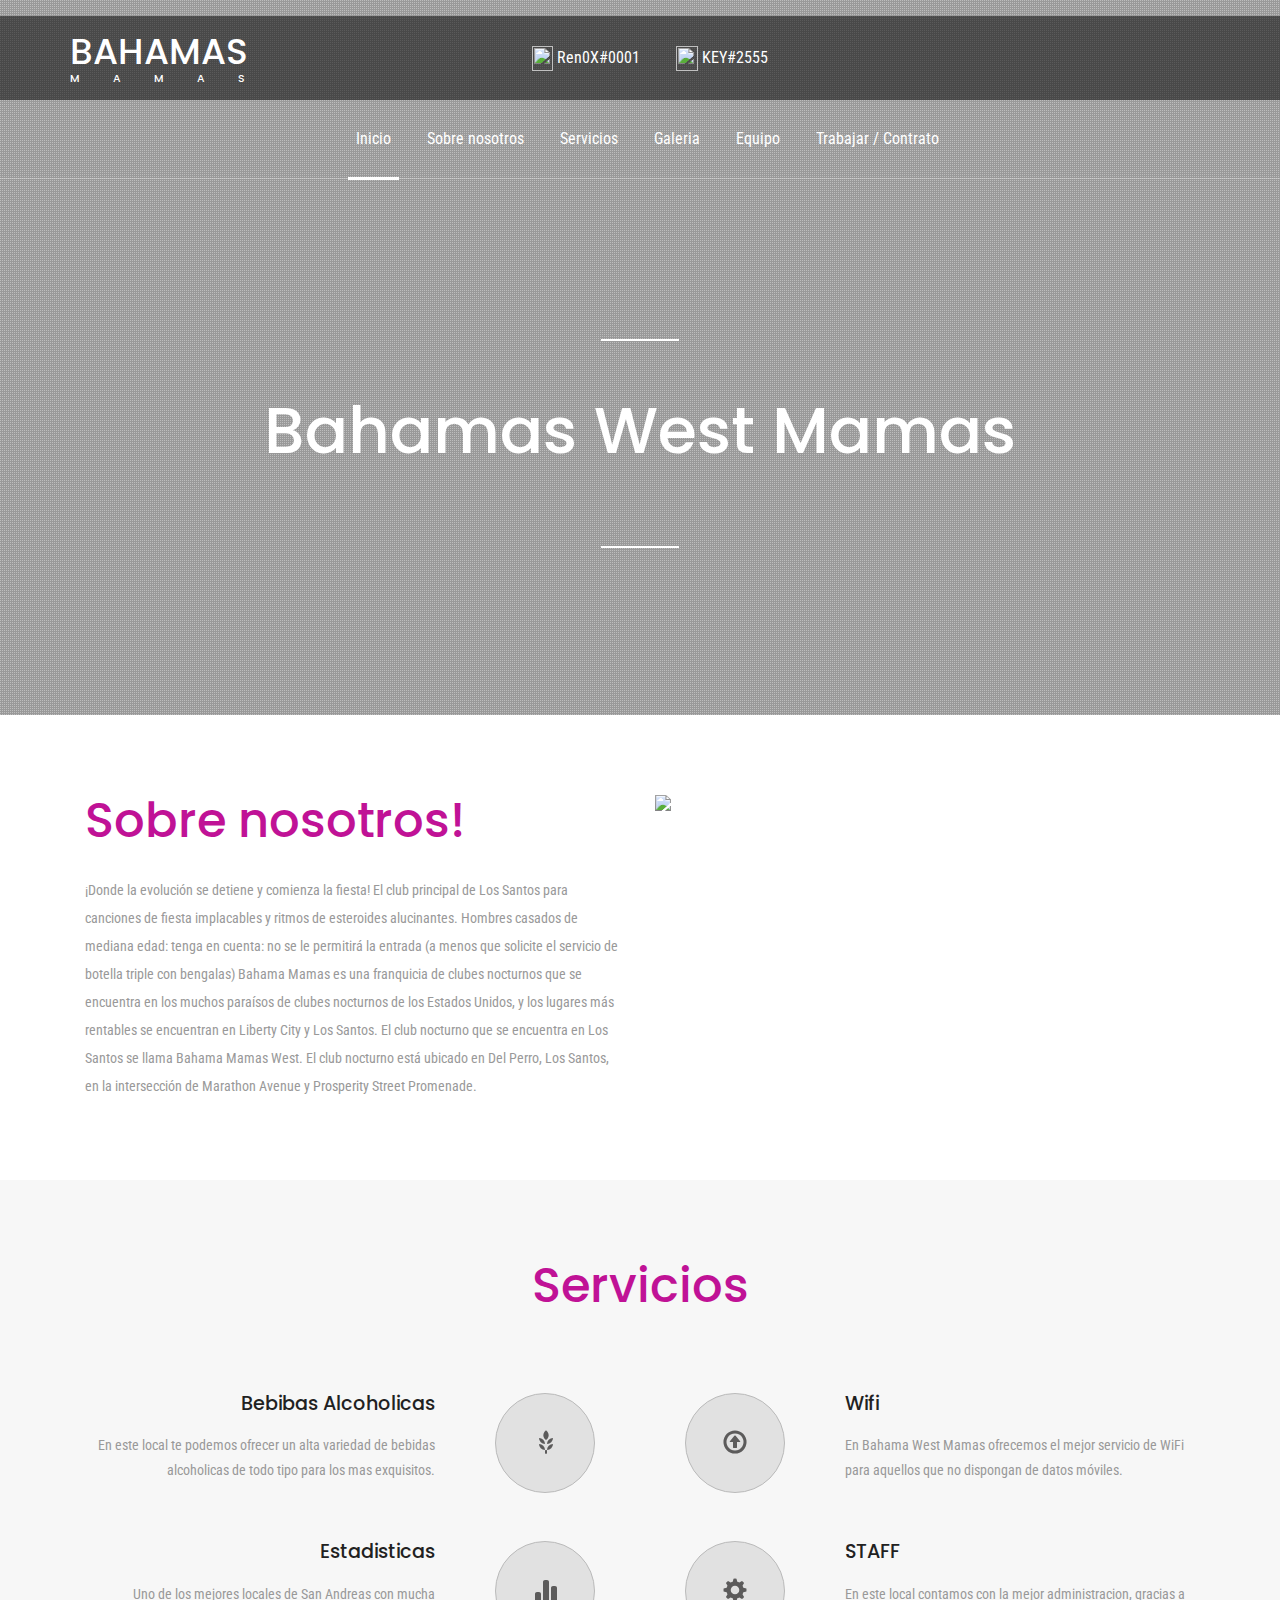
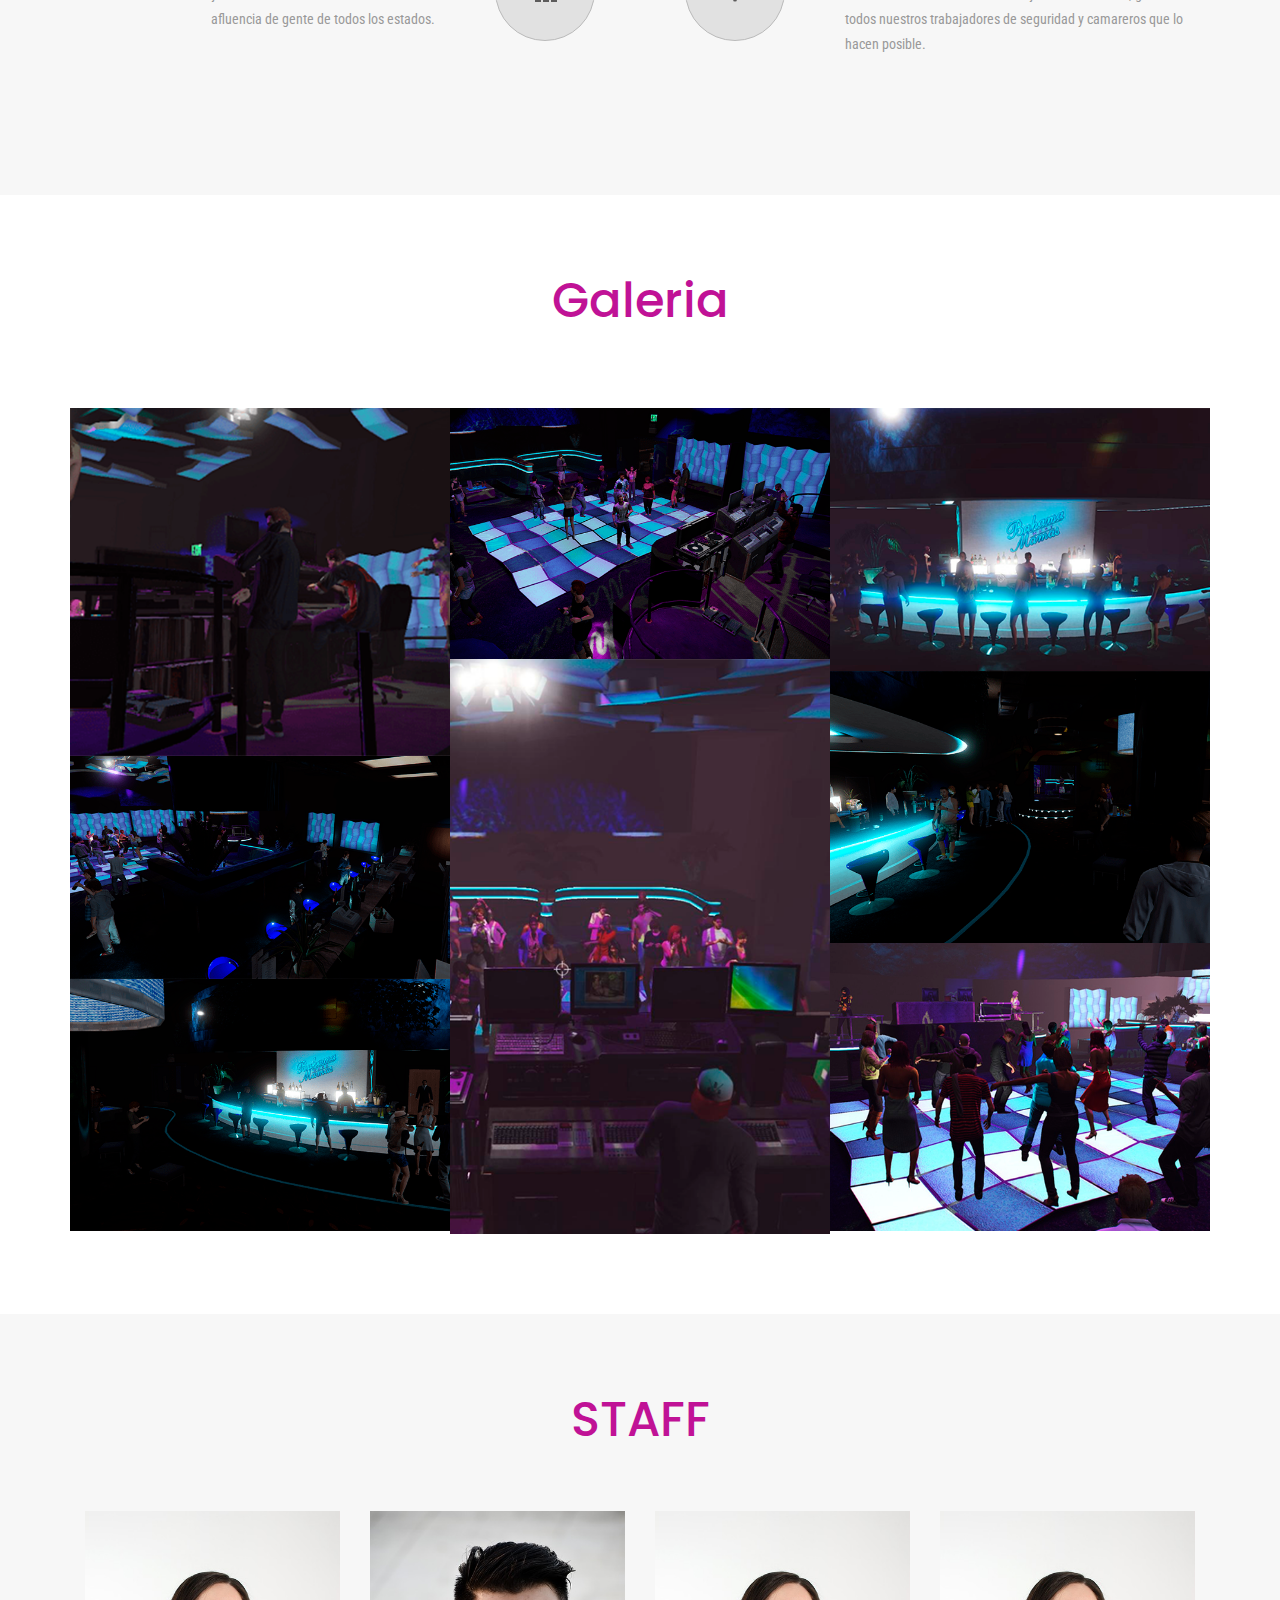
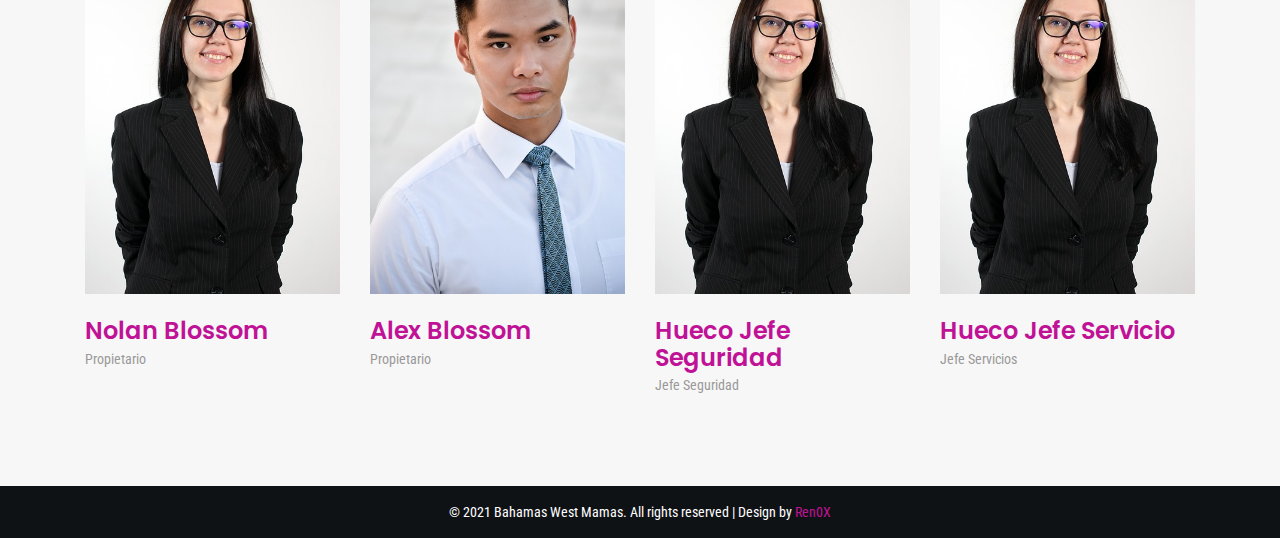
==== index.html @ bd40fd05 "Actualizacion" ====
﻿<!DOCTYPE html>
<html lang="en">
<head>
	<title>Bahamas West Mamas | ForasterosRP</title>
	<meta name="viewport" content="width=device-width, initial-scale=1">
	<meta http-equiv="Content-Type" content="text/html; charset=utf-8" />
	<script type="application/x-javascript"> addEventListener("load", function() { setTimeout(hideURLbar, 0); }, false); function hideURLbar(){ window.scrollTo(0,1); } </script>
	<!-- bootstrap-css -->
	<link href="css/bootstrap.css" rel="stylesheet" type="text/css" media="all" />
	<!--// bootstrap-css -->
	<!-- css -->
	<link rel="stylesheet" href="css/style.css" type="text/css" media="all" />
	<!--// css -->
	<!-- font-awesome icons -->
	<link href="css/font-awesome.css" rel="stylesheet">
	<!-- //font-awesome icons -->
	<!-- font -->
	<link href="//fonts.googleapis.com/css?family=Poppins:300,400,500,600,700" rel="stylesheet">
	<link href='//fonts.googleapis.com/css?family=Roboto+Condensed:400,700italic,700,400italic,300italic,300' rel='stylesheet' type='text/css'>
	<!-- //font -->
	<script src="js/jquery-1.11.1.min.js"></script>
	<script src="js/bootstrap.js"></script>
	<!-- light-box -->
	<link rel="stylesheet" href="css/lightbox.css">
	<!-- //light-box -->
	<!-- <script src="js/SmoothScroll.min.js"></script> -->
	<script type="text/javascript">
		jQuery(document).ready(function ($) {
			$(".scroll").click(function (event) {
				event.preventDefault();
				$('html,body').animate({ scrollTop: $(this.hash).offset().top }, 1000);
			});
		});
	</script>

</head>
<body>
	<!-- banner -->
	<div class="banner">
		<div class="banner-dot">
		<!-- header-top -->
		<div class="header-top">
			<div class="container">
				<div class="header-left">
					<h1><a href="index.html">BAHAMAS<span>Mamas</span></a></h1>
				</div>
				<div class="header-middle">
					<ul>						
						<li><img src="https://cdn.freebiesupply.com/logos/large/2x/discord-logo-black-and-white.png" width="21px" height="25px">  Ren0X#0001</img></li>
						<li><img src="https://cdn.freebiesupply.com/logos/large/2x/discord-logo-black-and-white.png" width="22px" height="25px">  KEY#2555</img></li>
					</ul>
				</div>
				<div class="header-right">

				</div>
				<div class="clearfix"></div>
			</div>
		</div>
		<!-- //header-top -->
		<!--header-->
		<div class="header">
			<div class="container">		
				<nav class="navbar navbar-default">
					<div class="navbar-header">
						<button type="button" class="navbar-toggle" data-toggle="collapse" data-target="#bs-example-navbar-collapse-1">
							<span class="sr-only">Toggle navigation</span>
							<span class="icon-bar"></span>
							<span class="icon-bar"></span>
							<span class="icon-bar"></span>
						</button>
					</div>
					<!--navbar-header-->
					<div class="collapse navbar-collapse" id="bs-example-navbar-collapse-1">
						<ul class="nav navbar-nav navbar-right">
							<li><a href="index.html" class="active">Inicio</a></li>
							<li><a href="#about" class="scroll">Sobre nosotros</a></li>
							<li><a href="#services" class="scroll">Servicios</a></li>
							<li><a href="#gallery" class="scroll">Galeria</a></li>
							<li><a href="#team" class="scroll">Equipo</a></li>
							<li><a href="contacto.html">Trabajar / Contrato</a></li>
						</ul>	
						<div class="clearfix"> </div>	
					</div>
				</nav>
			</div>
		</div>
		<!--//header-->
		<!-- banner-info -->
		<div class="banner-info">
			<div class="container">
				<div class="w3layouts-text">
					<!--<h3>ForasterosRP</h3>
	<label></label>-->
					<label></label>
					<h2>Bahamas West Mamas</h2>
					<label></label>
				</div>
		</div>
	</div>
	<!-- //banner-info -->
				</div>
	</div>
	<!-- //banner -->
	<!-- welcome -->
	<div class="welcome" id="about">
		<div class="container">
			<div class="col-md-6 agileits_welcome_grid_left">
				<h3>Sobre nosotros!</h3>
				<p>
					¡Donde la evolución se detiene y comienza la fiesta! El club principal de Los Santos para canciones de fiesta implacables y ritmos de esteroides alucinantes. Hombres casados ​​de mediana edad: tenga en cuenta: no se le permitirá la entrada (a menos que solicite el servicio de botella triple con bengalas)
					Bahama Mamas es una franquicia de clubes nocturnos que se encuentra en los muchos paraísos de clubes nocturnos de los Estados Unidos, y los lugares más rentables se encuentran en Liberty City y Los Santos.
					El club nocturno que se encuentra en Los Santos se llama Bahama Mamas West. El club nocturno está ubicado en Del Perro, Los Santos, en la intersección de Marathon Avenue y Prosperity Street Promenade.
					</i>
				</p>
			</div>
			<div class="col-md-6 agileits_welcome_grid_right">
				<img src="https://vignette.wikia.nocookie.net/gtawiki/images/6/6d/BahamaMammasWest_GTAVpc_Drinking.png" alt=" " class="img-responsive" />
			</div>
			<div class="clearfix"> </div>
		</div>
	</div>
	<!-- //welcome -->
	<!-- services -->
	<div class="services" id="services">
		<div class="container">
			<h3>Servicios</h3>
			<div class="agileinfo-services-grids">
				<div class="col-md-6 services-grid">
					<div class="services-grid1">
						<div class="col-md-4 services-grid-right agile-services-grid-right">
							<div class="services-grid-right-grid hvr-radial-out">
								<span class="glyphicon glyphicon-grain" aria-hidden="true"></span>
							</div>
						</div>
						<div class="col-md-8 services-grid-left agile-services-grid-left">
							<h4>Bebibas alcoholicas</h4>
							<p>En este local te podemos ofrecer un alta variedad de bebidas alcoholicas de todo tipo para los mas exquisitos.</p>
						</div>
						<div class="clearfix"> </div>
					</div>
					<div class="services-grid1">
						<div class="col-md-4 services-grid-right agile-services-grid-right">
							<div class="services-grid-right-grid hvr-radial-out">
								<span class="glyphicon glyphicon-stats" aria-hidden="true"></span>
							</div>
						</div>
						<div class="col-md-8 services-grid-left agile-services-grid-left">
							<h4>Estadisticas</h4>
							<p>Uno de los mejores locales de San Andreas con mucha afluencia de gente de todos los estados.</p>
						</div>
						<div class="clearfix"> </div>
					</div>
				</div>
				<div class="col-md-6 services-grid">
					<div class="services-grid1">
						<div class="col-md-4 services-grid-right">
							<div class="services-grid-right-grid hvr-radial-out">
								<span class="glyphicon glyphicon-upload" aria-hidden="true"></span>
							</div>
						</div>
						<div class="col-md-8 services-grid-left services-grid-left1">
							<h4>Wifi</h4>
							<p>En Bahama West Mamas ofrecemos el mejor servicio de WiFi para aquellos que no dispongan de datos móviles.</p>
						</div>
						<div class="clearfix"> </div>
					</div>
					<div class="services-grid1">
						<div class="col-md-4 services-grid-right">
							<div class="services-grid-right-grid hvr-radial-out">
								<span class="glyphicon glyphicon-cog" aria-hidden="true"></span>
							</div>
						</div>
						<div class="col-md-8 services-grid-left services-grid-left1">
							<h4>STAFF</h4>
							<p>En este local contamos con la mejor administracion, gracias a todos nuestros trabajadores de seguridad y camareros que lo hacen posible.</p>
						</div>
						<div class="clearfix"> </div>
					</div>
				</div>
				<div class="clearfix"> </div>
			</div>
		</div>
	</div>
	<!-- //services -->
	<!-- gallery -->
	<div id="gallery" class="gallery">
			<div class="container">
				<h3>Galeria</h3>   
				<div id="jzBox" class="jzBox">
					<div id="jzBoxNextBig"></div>
					<div id="jzBoxPrevBig"></div>
					<img src="#" id="jzBoxTargetImg" alt="">
					<div id="jzBoxBottom">
						<div id="jzBoxTitle"></div>
						<div id="jzBoxCounter"></div>
						<span id="jzBoxMoreItems"> 
							<i class="glyphicon glyphicon-menu-left" id="jzBoxPrev"></i> &nbsp;
							<i class="glyphicon glyphicon-menu-right" id="jzBoxNext"></i> &nbsp;
						</span>
						<i class="glyphicon glyphicon-remove-circle" id="jzBoxClose"></i>
					</div>
				</div>
				<div class="w3ls-gallery-grids">
					<div class="col-sm-4 col-xs-6 gallery-grid">
						<div class="wpf-demo-4">  
							<a href="images/g1.png" class="jzBoxLink item-hover" title="Bahamas">  
								<img src="images/g1.png" class="img-responsive" alt=" " />
								<div class="view-caption">
									<p>Ampliar</p>
								</div> 
							</a>    		
						</div>
						<div class="wpf-demo-4">  
							<a href="images/g2.png" class="jzBoxLink item-hover" title="Bahamas"">  
								<img src="images/g2.png" alt=" " class="img-responsive" />
								<div class="view-caption">
									<p>Ampliar</p>
								</div> 
							</a>    			
						</div>
						<div class="wpf-demo-4">  
							<a href="images/g7.png" class="jzBoxLink item-hover" title="Bahamas">  
								<img src="images/g7.png" alt=" " class="img-responsive" />
								<div class="view-caption">
									<p>Ampliar</p>
								</div> 
							</a>    			
						</div>
						<div class="clearfix"> </div>
					</div>
					<div class="col-sm-4 col-xs-6 gallery-grid">
						<div class="wpf-demo-4">  
							<a href="images/g3.png" class="jzBoxLink item-hover" title="Bahamas">  
								<img src="images/g3.png" alt=" " class="img-responsive" />
								<div class="view-caption">
									<p>Ampliar</p>
								</div> 
							</a>    			
						</div>
						<div class="wpf-demo-4">  
							<a href="images/g4.png" class="jzBoxLink item-hover" title="Bahamas">  
								<img src="images/g4.png" alt=" " class="img-responsive" />
								<div class="view-caption">
									<p>Ampliar</p>
								</div> 
							</a>    			
						</div>
						<div class="clearfix"> </div>
					</div>
					<div class="col-sm-4 col-xs-12 gallery-grid">
						<div class="wpf-demo-4">  
							<a href="images/g6.png" class="jzBoxLink item-hover" title="Bahamas">  
								<img src="images/g6.png" alt=" " class="img-responsive" />
								<div class="view-caption">
									<p>Ampliar</p>
								</div> 
							</a>  
						</div> 
						<div class="wpf-demo-4">  
							<a href="images/g8.png" class="jzBoxLink item-hover" title="Bahamas">  
								<img src="images/g8.png" alt=" " class="img-responsive" />
								<div class="view-caption">
									<p>Ampliar</p>
								</div> 
							</a>    			
						</div>
						<div class="wpf-demo-4">  
							<a href="images/g5.png" class="jzBoxLink item-hover" title="Bahamas">  
								<img src="images/g5.png" alt=" " class="img-responsive" />
								<div class="view-caption">
									<p>Ampliar</p>
								</div> 
							</a>    			
						</div> 
						<div class="clearfix"> </div>
					</div>
					<div class="clearfix"> </div>
				</div>
				<script src="js/jzBox.js"></script>
			</div>
	</div>
	<!-- //gallery --> 

	<!-- team -->
	<div class="team" id="team">
		<div class="container">
			<h3>STAFF</h3>
			<div class="agileinfo-team-grids">
				<div class="col-md-3 wthree-team-grid">
					<img src="images/t1.jpg" alt="" />
					<h4>Nolan Blossom</h4>
					<p>Propietario</p>
				</div>
				<div class="col-md-3 wthree-team-grid">
					<img src="images/t2.jpg" alt="" />
					<h4>Alex Blossom</h4>
					<p>Propietario</p>
				</div>
				<div class="col-md-3 wthree-team-grid">
					<img src="images/t1.jpg" alt="" />
					<h4>Hueco Jefe Seguridad</h4>
					<p>Jefe Seguridad</p>
				</div>
				<div class="col-md-3 wthree-team-grid">
					<img src="images/t1.jpg" alt="" />
					<h4>Hueco Jefe Servicio</h4>
					<p>Jefe Servicios</p>
				</div>
				<div class="clearfix"> </div>
			</div>
		</div>
	</div>
	<!-- //team -->
	<!-- footer -->
	<div class="agileits-w3layouts-footer">
		<div class="container">
			<div class="agile-copyright">
				<p>© 2021 Bahamas West Mamas. All rights reserved | Design by <a href="http://github.com/Ren0X1">Ren0X</a></p>
			</div>
		</div>
	</div>
	<!-- //footer -->
	<script src="js/jarallax.js"></script>
	<script type="text/javascript">
		/* init Jarallax */
		$('.jarallax').jarallax({
			speed: 0.5,
			imgWidth: 1366,
			imgHeight: 768
		})
	</script>
	<script src="js/responsiveslides.min.js"></script>
<script type="text/javascript" src="js/move-top.js"></script>
<script type="text/javascript" src="js/easing.js"></script>
	<!-- here stars scrolling icon -->
	<script type="text/javascript">
		$(document).ready(function() {
			/*
				var defaults = {
				containerID: 'toTop', // fading element id
				containerHoverID: 'toTopHover', // fading element hover id
				scrollSpeed: 1200,
				easingType: 'linear' 
				};
			*/
								
			$().UItoTop({ easingType: 'easeOutQuart' });
								
			});
	</script>
<!-- //here ends scrolling icon -->
</body>	
</html>
---- css/style.css ----
body a {
  transition: 0.5s all;
  -webkit-transition: 0.5s all;
  -o-transition: 0.5s all;
  -moz-transition: 0.5s all;
  -ms-transition: 0.5s all;
}
html, body{
    font-size: 100%;
	font-family: 'Roboto Condensed', sans-serif;
}
body{
	background:#FFFFFF;
}
/*-- banner --*/
.banner {
	background: url(https://i.imgur.com/Dnvo9AF.png) no-repeat 0px 0px;
	background-size: cover;
}
.banner-dot {
    background: url(../images/dott.png)repeat 0px 0px;
    background-size: 2px;
    -webkit-background-size: 2px;
    -moz-background-size: 2px;
    -o-background-size: 2px;
    -ms-background-size: 2px;
    padding: 1em 0 0 0;
}
/*-- header-top --*/
.header-top {
    padding: 1em 0;
    background: rgba(0, 0, 0, 0.52);
}
.header-left {
    float: left;
    width: 15%;
}
.header-left h1 {
    margin: 0;
}
.header-left h1 a{
	color: #FFFFFF;
    text-decoration: none;
    font-family: 'Poppins', sans-serif;
    font-size: 1em;
}
.header-left h1 a span{
    display: block;
    font-size: .3em !important;
    text-transform: uppercase;
    letter-spacing: 33px;
}
.header-middle {
    float: left;
    width: 38%;
    margin: .9em 0 0 12em;
    text-align: center;
}
.header-middle ul{
	padding:0;
	margin:0;
}
.header-middle ul li {
    list-style-type: none;
    display: inline-block;
    font-size: 1em;
    color: #fff;
    margin-right: 2em;
}
.header-middle ul li:nth-child(2){
	margin-right: 0;
}
.header-middle ul li span {
    font-size: 1.5em;
    vertical-align: text-bottom;
    margin-right: .5em;
}
.header-middle ul li a {
    color: #fff;
    text-decoration: none;
}
.header-right {
    float: right;
    width: 18.2%;
}
.search {
	border: 1px solid #d2cfcf;
    margin-top: .5em;
}
.search form {
	display: flex;
	display: -webkit-flex
}
.search input[type="search"] {
    border: none;
    outline: none;
    padding: .5em .5em;
    font-size: .875em;
    color: #fff;
    background: none;
}
.search form input[type="submit"] {
    background: url(../images/search.png) no-repeat center;
    width: 49px;
    height: 35px;
    border: none;
    margin: 0 0 0 0px;
    padding: 0;
    border-left: 1px solid #d2cfcf;
    border-right: none;
    border-bottom: none;
    border-top: none;
	outline:none;
}
/*-- //header-top --*/
.header {
    border-bottom: 1px solid rgba(255, 255, 255, 0.29);
}
/*--top-nav--*/
.navbar-default {
    background: none;
    border: none;
	margin: 0;
}
.navbar-default {
    background: none;
    border: none;
    margin: 0;
}
.navbar-right {
    float: none !important;
    margin-right: -15px;
    text-align: center;
}
.navbar-default .navbar-nav > .active > a, .navbar-default .navbar-nav > .active > a:hover, .navbar-default .navbar-nav > .active > a:focus {
    color: #fff;
    background: none;
}
.navbar-nav > li {
    margin: 0 .5em;
    display: inline-block;
    float: none;
}
.navbar-default .navbar-nav > li > a {
    color: #fff;
    font-size: 1em;
    padding: 1.8em 0.5em;
    position: relative;
}
.navbar-default .navbar-nav > li > a:hover, .navbar-default .navbar-nav > li > a:focus,.navbar-default .navbar-nav li a.active {
    color: #ffffff;
}
.navbar-default .navbar-nav > li > a:before {
    content: '';
    position: absolute;
    bottom: -2px;
    background: #ffffff;
    height: 3px;
    width: 0;
    left: 0;
	transition:.5s all;
}
.navbar-default .navbar-nav li  a:hover:before,.navbar-default .navbar-nav li a.active:before{
	width: 100%;
}
/*--//top-nav--*/
/*-- banner-info --*/
.banner-info {
    padding: 9em 0;
}
.w3layouts-text{
	text-align:center;
}
.w3layouts-text h3{
	color:#FFFFFF;
	font-size:1em;
	margin:0;
}
.w3layouts-text h2{
    color: #ffffff;
    font-size: 4em;
    margin: .5em 0 1em;
    font-family: 'Poppins', sans-serif;
}
.w3layouts-text label {
    width: 78px;
    height: 2px;
    background-color: #fff;
    margin: 1em 0;
}
.social {
    margin: 1em 0 0 0;
    text-align: center;
}
.social ul{
	padding:0;
	margin:0;
}
.social ul li{
	display:inline-block;
}
.social ul li a {
	color: #333;
    text-align: center;
}
.social ul li a i.fa.fa-facebook,.social ul li a i.fa.fa-twitter,.social ul li a i.fa.fa-rss,.social ul li a i.fa.fa-vk{
    height: 40px;
    width: 40px;
    background: none;
    line-height: 37px;
    border: solid 2px #FFF;
    color: #FFF;
    border-radius: 50%;
    -webkit-border-radius: 50%;
    -moz-border-radius: 50%;
    -o-border-radius: 50%;
    -ms-border-radius: 50%;
    transition: 0.5s all;
    -webkit-transition: 0.5s all;
    -moz-transition: 0.5s all;
    -o-transition: 0.5s all;
    -ms-transition: 0.5s all;
}
.social ul li a i.fa.fa-facebook:hover {
    height: 40px;
    width: 40px;
    line-height: 37px;
	background: #3b5998;
}
.social ul li a i.fa.fa-twitter:hover{
    height: 40px;
    width: 40px;
    line-height: 37px;
	background: #1da1f2;
}
.social ul li a i.fa.fa-rss:hover{
    height: 40px;
    width: 40px;
    line-height: 37px;
	background: #f26522;
}
.social ul li a i.fa.fa-vk:hover{
    height: 40px;
    width: 40px;
    line-height: 37px;
	background: #45668e;
}
.social ul li:nth-child(2){
	margin:0 .5em;
}
.social ul li:nth-child(3){
	margin:0 .5em 0 0;
}
/*-- //banner-info --*/
/*-- welcome --*/
.welcome,.services,.gallery,.w3-agileits-testimonial,.updates,.team,.contact{
	padding:5em 0;
}
.about-bottom{
	padding:5em 0 0;
}
.agileits_welcome_grid_left h3, .services h3, .gallery h3, .testimonial h3, .updates h3, .team h3, .wthree-subscribe h3, .contact h3 {
	font-size: 3em;
	color: #c01296;
	font-family: 'Poppins', sans-serif;
	margin: 0;
} 
.agileits_welcome_grid_left p{
    margin: 2em 0 0em;
    line-height: 2em;
    color: #999;
    font-size: .875em;
}
.agileits_welcome_grid_left p i{
	display:block;
	margin:1em 0 0;
}
/*-- //welcome --*/
/*-- services --*/
.services {
    background: #f7f7f7;
}
.services h3,.gallery h3,.updates h3,.team h3,.wthree-subscribe h3,.contact h3{
	text-align:center;
}
.services-grid{
	padding:0;
}
.services-grid-left{
	text-align:right;
}
.services-grid-left h4{
    text-transform: capitalize;
    font-size: 1.2em;
    color: #212121;
    margin: 0 0 1em;
    font-family: 'Poppins', sans-serif;
}
.services-grid-left p{
	color: #999;
    line-height: 1.8em;
    font-size: .875em;
}
.agileinfo-services-grids{
    margin: 5em 0 0 0;
}
.services-grid-right-grid{
    width: 100px;
    height: 100px;
    background: #f5f5f5;
    border: 1px solid #b9b9b9;
    border-radius: 50%;
    -webkit-border-radius: 50%;
    -moz-border-radius: 50%;
    -o-border-radius: 50%;
    -ms-border-radius: 50%;
    text-align: center;
    margin: 0 auto;
}
.services-grid-right-grid span{
    color: #5c5b5b;
    font-size: 1.5em;
    top: 1.5em;
}
.services-grid-right {
	text-align: center;
}
.services-grid-left1{
	text-align:left;
}
.services-grid1:nth-child(2){
	padding:3em 0;
}
.services-grid1:hover .services-grid-right-grid{
	color:#fff;
}
.services-grid1:hover .services-grid-left h4 {
	color: #c01296;
}
.agile-services-grid-right {
    float: right;
}
/* Radial Out */
.hvr-radial-out {
  display: inline-block;
  vertical-align: middle;
  -webkit-transform: translateZ(0);
  transform: translateZ(0);
  box-shadow: 0 0 1px rgba(0, 0, 0, 0);
  -webkit-backface-visibility: hidden;
  backface-visibility: hidden;
  -moz-osx-font-smoothing: grayscale;
  position: relative;
  overflow: hidden;
  background: #e1e1e1;
  -webkit-transition-property: color;
  transition-property: color;
  -webkit-transition-duration: 0.3s;
  transition-duration: 0.3s;
}
.hvr-radial-out:before {
  content: "";
  position: absolute;
  z-index: -1;
  top: 0;
  left: 0;
  right: 0;
  bottom: 0;
  background:rgba(39, 160, 216, 0.67);
  border-radius: 100%;
  -webkit-transform: scale(0);
  transform: scale(0);
  -webkit-transition-property: transform;
  transition-property: transform;
  -webkit-transition-duration: 0.3s;
  transition-duration: 0.3s;
  -webkit-transition-timing-function: ease-out;
  transition-timing-function: ease-out;
}
.services-grid-right-grid:before {
	background: #c01296;
}
.hvr-radial-out:hover, .hvr-radial-out:focus, .hvr-radial-out:active {
  color: white;
}
.hvr-radial-out:hover:before,.hvr-radial-out:active:before,.services-grid1:hover .hvr-radial-out:before{
  -webkit-transform: scale(1);
  transform: scale(1);
}
.hvr-radial-out:focus:before {
    outline: none;
}
/*-- //services --*/
/*-- gallery --*/ 
/*-- jzBox-lightbox --*/
#jzBox {
	top: 0;
	left: 0;
	z-index: 10000;
	position: fixed;
	background-color: rgba(30, 30, 30, 0.9);
	margin: 0 !important;
	text-align: center;
	width: 100%;
	height: 100%;
	display: none;
	color: #fff;
}
#jzBoxTargetImg {
	margin:4% 0 1% 0;
	max-width: 96%;
	max-height: 73%;
	cursor: pointer;
}
#jzBoxTitle {
    font-size: 1.1em;
    font-weight: 300;
	margin-bottom: 1em;
}
#jzBoxCounter {
	margin-bottom: 1%;
	font-size: 12px;
}

#jzBox i:hover {
	cursor: pointer;
	color: #c01296;
} 
#jzBoxBottom { max-height: 22%; }

#jzBoxNextBig, #jzBoxPrevBig {
	cursor: pointer;
	top: 0;
	left: 0;
	position: fixed;
	z-index: 10001;
	height: 100%; 
} 
#jzBoxNextBig { left: 69%; }

i#jzBoxPrev, i#jzBoxNext {
    font-size: 2em;
    padding: 0.2em;
    border: 1px solid #fff;
	z-index: 99999;
	-webkit-transition:.5s all;
	-moz-transition:.5s all; 
	transition:.5s all;
}
i#jzBoxClose {
    font-size: 3em;
    vertical-align: bottom;
    margin-left: 10em;
	-webkit-transition:.5s all;
	-moz-transition:.5s all; 
	transition:.5s all;
}
/*-- //jzBox-lightbox --*/
.w3ls-gallery-grids{
	margin:5em 0 0 0;
}
.gallery-grid {
    padding: 0; 
}
.wpf-demo-4{
    padding: 0;
    position: relative;
    overflow: hidden;
}
img.img-responsive {
    width: 100%;
}
.view-caption {
    position: absolute;
    top: -32%;
    width: 100%;
    text-align: center;
    background: rgba(0, 0, 0, 0.57);
    padding: 1em;
    -webkit-transition: .5s all;
    -moz-transition: .5s all;
    transition: .5s all;
}
.wpf-demo-4:hover .view-caption {
	top: 0;
}
.view-caption p {
    color: #fff;
    font-size: 1.2em;
    font-weight: 400;
    letter-spacing: 3px;
}
/*-- //gallery --*/
/*-- testimonial --*/
.testimonial{
	background:url(../images/3.jpg) no-repeat 0px 0px;
	background-size:cover;
	position:relative;
}
.w3-agileits-testimonial{
	background: url(../images/dott.png)repeat 0px 0px;
    background-size: 2px;
    -webkit-background-size: 2px;
    -moz-background-size: 2px;
    -o-background-size: 2px;
    -ms-background-size: 2px;
}
.jarallax {
    position: relative;
    background-size: cover;
    background-repeat: no-repeat;
    background-position: 50% 50%;
}
.testimonial h3{
	text-align:center;
	color:#FFFFFF;
}
.wthree-testimonial-grid{
    text-align: center;
    margin: 5em 0 0 0;
}
i.fa.fa-quote-right {
    font-size: 3em;
    color: #FFFFFF;
}
.testimonial-top p {
    color: #ffffff;
    font-size: .9em;
    line-height: 2em;
    margin: 2em auto;
    width: 81%;
    font-weight: 300;
}
.testimonial-top h5 {
    color: #ffffff;
    text-transform: uppercase;
    font-size: 1em;
    font-weight: 600;
    letter-spacing: 1px;
}
.testimonial-top h5 span{
	font-weight:300;
}
/*--slider--*/
#slider2,
#slider3 {
  box-shadow: none;
  -moz-box-shadow: none;
  -webkit-box-shadow: none;
  margin: 0 auto;
}
.rslides_tabs li:first-child {
  margin-left: 0;
}
.rslides_tabs .rslides_here a {
  background: rgba(255,255,255,.1);
  color: #fff;
  font-weight: bold;
}
.events {
  list-style: none;
}
.callbacks_container {
  position: relative;
  width: 100%;
}
.callbacks {
  position: relative;
  list-style: none;
  overflow: hidden;
  width: 100%;
  padding: 0;
  margin: 0;
}
.callbacks li {
  position: absolute;
  width: 100%;
}
.callbacks img {
  position: relative;
  z-index: 1;
  height: auto;
  border: 0;
}
.callbacks .caption {
	display: block;
	position: absolute;
	z-index: 2;
	font-size: 20px;
	text-shadow: none;
	color: #fff;
	left: 0;
	right: 0;
	padding: 10px 20px;
	margin: 0;
	max-width: none;
	top: 10%;
	text-align: center;
}
.callbacks_nav {
	position: absolute;
    -webkit-tap-highlight-color: rgba(0,0,0,0);
    top: 100px;
    left: 0;
    opacity: 0.6;
    z-index: 3;
    text-indent: -9999px;
    overflow: hidden;
    text-decoration: none;
    width: 40px;
    height: 40px;
    background: transparent url("../images/arrows.png") no-repeat right top;
}
.callbacks_nav.next {
    left: auto;
    background-position: right top;
    right: 0;
 }
 .callbacks_nav.prev {
    right: auto;
    background-position: left top;
    left: 0;
}
#slider3-pager a {
  display: inline-block;
}
#slider3-pager span{
  float: left;
}
#slider3-pager span{
	width:100px;
	height:15px;
	background:#fff;
	display:inline-block;
	border-radius:30em;
	opacity:0.6;
}
#slider3-pager .rslides_here a {
  background: #FFF;
  border-radius:30em;
  opacity:1;
}
#slider3-pager a {
  padding: 0;
}
#slider3-pager li{
	display:inline-block;
}
.rslides {
  position: relative;
  list-style: none;
  overflow: hidden;
  width: 100%;
  padding: 0;
}
.rslides li {
  -webkit-backface-visibility: hidden;
  position: absolute;
  display:none;
  width: 100%;
  left: 0;
  top: 0;
}
.rslides li{
  position: relative;
  display: block;
  float: left;
}
.rslides img {
  height: auto;
  border: 0;
  }
.callbacks_tabs{
    list-style: none;
    position: absolute;
    top: 315px;
    left: 230px;
    padding: 0;
    margin: 0;
    z-index: 990;
    display: inline-block;
    text-align: center;
}
.slider-top span{
	font-weight:600;
}
.callbacks_tabs li{
    display: inline-block;
    margin: 0;
}
/*----*/
.callbacks_tabs a{
 visibility: hidden;
}
.callbacks_tabs a:after {
	content: "\f111";
    font-size: 0;
    visibility: visible;
    display: block;
    height: 10px;
    width: 10px;
    display: inline-block;
    background:rgba(255, 255, 255, 0.38);
    border-radius: 50%;
    -webkit-border-radius: 50%;
    -o-border-radius: 50%;
    -moz-border-radius: 50%;
    -ms-border-radius: 50%;
}
.callbacks_here a:after{
    height: 10px;
    width: 10px;
    display: inline-block;
    background: #FFFFFF;
    border-radius: 50%;
    -webkit-border-radius: 50%;
    -o-border-radius: 50%;
    -moz-border-radius: 50%;
    -ms-border-radius: 50%;
}
.services-info{
	position:relative;
}
.w3ls-text{
    width: 80%;
    margin: 3em auto 0;
    text-align: center;
}
.w3ls-text h5{
	color: #FFFFFF;
    font-size: 1em;
    font-weight: 600;
    margin: 0 0 1em 0;
    line-height: 1.5em;
}
.w3ls-text p {
    color: #FFFFFF;
    font-size: .9em;
    line-height: 1.8em;
    margin: 0;
}
.w3ls-text p span{
	margin:1em 0 0 0;
	display:block;
}
/*-- //slider --*/
/*-- //testimonial --*/
/*-- updates --*/
.agileits_updates_grids {
    margin: 5em 0 0 0;
}
.agileits_updates_grid_left h4,.agileits_updates_grid_right h4{
    font-size: 1.5em;
    color: #212121;
    font-family: 'Poppins', sans-serif;
    margin: .5em 0;
}
.agileits_updates_grid_left_grid:nth-child(3) {
    margin: 1em 0;
}
.agileits_updates_grid_left1 h4{
	width: 100px;
    height: 140px;
    background: #f5f5f5;
    font-size: 2em;
    color: #212121;
    text-align: center;
    border-radius: 65px;
	-webkit-border-radius: 65px;
	-moz-border-radius: 65px;
	-o-border-radius: 65px;
	-ms-border-radius: 65px;
    padding:.8em 0 0;
    border: 1px solid #DFDFDF;
}
.agileits_updates_grid_left1 h4 span{
    display: block;
    font-size: .4em;
    margin: .5em 0 0;
    color: #999;
}
.agileits_updates_grid_left1 h4 span i{
	display:block;
	margin: .5em 0 0;
}
.agileits_updates_grid_left1 h5 a {
	font-size: 1.2em;
	color: #c01296;
	line-height: 1.5em;
	text-transform: capitalize;
	text-decoration: none;
}
.agileits_updates_grid_left1 h5 a:focus{
	outline:none;
}
.agileits_updates_grid_left1 h5 a:hover{
	color:#212121;
}
.agileits_updates_grid_left1 p{
    color: #999;
    margin: 1em 0 0;
    line-height: 1.8em;
    font-size: .875em;
}
.agileits_updates_grid_left1:nth-child(2) {
    margin: 1.5em 0 0;
}
/*--flexisel--*/
.flex-slider{	
	background:#222227;
	padding: 70px 0 165px 0;
}
.opportunity{
	background:#28282e;
	margin:0px 20px;
	padding:80px 0;
	position:relative;
}
#flexiselDemo1,#flexiselDemo2 {
	display: none;
}
.nbs-flexisel-container {
	position: relative;
	max-width: 100%;
	padding:2em 0;
    border-top: 1px solid #999;
}
.nbs-flexisel-ul {
	position: relative;
	width: 9999px;
	margin: 0px;
	padding: 0px;
	list-style-type: none;
	text-align: center;
}
.nbs-flexisel-inner {
	overflow: hidden;
	margin: 0px auto;
}
.nbs-flexisel-item {
	float: left;
	margin:0;
	padding:0;
	position: relative;
	line-height: 0px;
}
.nbs-flexisel-item > img {
	position: relative;
}
/*---- Nav ---*/
.nbs-flexisel-nav-left, .nbs-flexisel-nav-right {
	width: 11px;
    height: 18px;
	position: absolute;
	cursor: pointer;
	z-index: 100;
}
.nbs-flexisel-nav-left {
    left: 95%;
    top: -25% !important;
    background: url(../images/arrows1.png) no-repeat -14px 0px;
}
.nbs-flexisel-nav-right {
	right: 0%;
    top: -25% !important;
    background: url(../images/arrows1.png) no-repeat 0px 0px;
}
/*--//flexisel--*/
.pa_italic i {
    left: -1em;
	font-size: 11px;
}
.pa_italic span {
    display: none;
}
.collapsed span {
    display: inline-block;
    left: -1em;
	font-size: 11px;
}
.collapsed i {
    display: none;
}
.panel-heading {
    padding:10px 15px;
}
.panel-title {
    font-size: 1em;
    color: #212121;
    text-transform: capitalize;
    text-decoration: none;
}
.panel-title a{
	text-decoration:none;
}
.panel-default {
    border-color: #FFF;
	background: #f5f5f5;
}
.panel-default > .panel-heading {
    border-color: #FFF;
	color:#212121;
    background-color: #fff;
}
.panel-body {
    padding: 2em;
    font-size: 14px;
    line-height: 2em;
    color: #999;
}
a.pa_italic label {
    cursor: pointer;
	font-weight:500;
}
a.pa_italic:focus {
    outline: none;
    text-decoration: none;
}
.panel-default > .panel-heading + .panel-collapse > .panel-body {
    border-top-color: transparent;
}
/*-- model --*/
.modal-header h4 {
	margin: 0;
	font-size: 1.5em;
	color: #c01296;
}
.agileits-w3layouts-info img {
    width: 100%;
}
.modal-body p{
    margin: 1em 0 0 0;
    font-size: .875em;
    color: #999999;
    line-height: 1.8em;
}
/*-- //model --*/
/*-- //updates --*/
/*-- team --*/
.team{
	background:#f7f7f7 !important;
}
.wthree-team-grid img{
	width:100%;
}
.agileinfo-team-grids{
	margin:4em 0 0 0;
}
.wthree-team-grid h4 {
	font-size: 1.5em;
	color: #c01296;
	font-family: 'Poppins', sans-serif;
	margin: 1em 0 0;
	font-weight: 600;
}
.wthree-team-grid p {
    margin: 0.3em 0 .8em;
    color: #999999;
    font-size: .875em;
}
.team-social-grids ul {
    padding: 0;
    margin: 0;
}
.team-social-grids ul li {
    display: inline-block;
    margin: 0 .5em 0 0;
}
.team-social-grids ul li a {
    text-align: center;
}
.team-social-grids ul li a i.fa.fa-facebook, .team-social-grids ul li a i.fa.fa-twitter, .team-social-grids ul li a i.fa.fa-rss, .team-social-grids ul li a i.fa.fa-vk {
    height: 30px;
    width: 30px;
    border: solid 2px #2f2f2f;
    line-height: 29px;
    background: none;
    color: #2f2f2f;
    transition: 0.5s all;
    -webkit-transition: 0.5s all;
    -moz-transition: 0.5s all;
    -o-transition: 0.5s all;
    -ms-transition: 0.5s all;
}
.team-social-grids ul li a i.fa.fa-facebook:hover {
	border: solid 2px #3b5998;
	background:#3b5998;
    color: #FFFFFF;
}
.team-social-grids ul li a i.fa.fa-twitter:hover{
	border: solid 2px #55acee;
	background:#55acee;
	color: #FFFFFF;
}
.team-social-grids ul li a i.fa.fa-rss:hover{
	border: solid 2px #f26522;
	background:#f26522;
	color: #FFFFFF;
}
.team-social-grids ul li a i.fa.fa-vk:hover{
	border: solid 2px #45668e;
	background:#45668e;
	color: #FFFFFF;
}
/*-- //team --*/
/*-- subscribe --*/
.wthree-subscribe {
    background: url(../images/2.jpg) no-repeat 0px 0px;
    background-size:cover;
}
.wthree-subscribe h3{
	color:#FFFFFF;
}
.w3-agileits-subscribe-form {
    text-align: center;
    margin: 3em 0 0 0;
}
.w3-agileits-subscribe-form input[type="text"] {
    display: inline-block;
    background: #FFFFFF;
    border: solid 2px #FFFFFF;
    width: 45%;
    outline: none;
    padding: 1em;
    font-size: .875em;
    color: #999999;
}
button.btn1 {
    color: #FFFFFF;
    font-size: .875em;
    padding: 1em 2em;
    text-align: center;
    text-decoration: none;
    background: #F44336;
    border: solid 2px #F44336;
    transition: 0.5s all;
    -webkit-transition: 0.5s all;
    -moz-transition: 0.5s all;
    -o-transition: 0.5s all;
    -ms-transition: 0.5s all;
}
button.btn1:hover{
	background:none;
	border: solid 2px #FFFFFF;
}
/*-- //subscribe --*/
/*-- contact --*/
.w3ls-address h4 {
	font-size: 2.2em;
	color: #c01296;
	margin-bottom: .3em;
}
.contact-grids {
    margin: 5em 0 0 0;
}
.w3ls-address p.cnt-p {
    width: 75%;
}
p.address {
    margin: 1.5em 0;
}
.w3ls-address p { 
	color: #999999;
    font-size: .875em;
}
	.w3ls-address p a {
		color: #c01296;
		text-decoration: none;
	}
.w3ls-address p a:hover{
    color: #999999; 
}
.w3l-contact-form input[type="text"] {
    width: 100%;
    color: #999; 
    background: none;
    outline: none;
    font-size: .875em;
    padding: .7em 1em;
    margin-bottom: 1.5em;
    border: solid 1px #999;
    -webkit-appearance: none;
    display: inline-block;
}
.w3l-contact-form textarea { 
    width: 100%;
    background: none;
    color: #999;
    font-size: .875em;
    outline: none;
    padding: .6em .8em;
    border: solid 1px #999;
    min-height: 12em;
    -webkit-appearance: none;
}
.w3l-contact-form input[type="submit"] {
    outline: none;
    color: #fff;
    padding: 0.6em 4em;
    font-size: .875em;
    margin: 1em 0 0 0;
    -webkit-appearance: none;
    background: #F44336;
    transition: 0.5s all;
    border: 2px solid #F44336;
    -webkit-transition: 0.5s all;
    -moz-transition: 0.5s all;
    transition: 0.5s all;
}
	.w3l-contact-form input[type="submit"]:hover {
		background: none;
		color: #c01296;
	}
.w3-agile-map{
	margin-top:5em;
}
.w3-agile-map iframe {
    width: 100%;
    min-height: 300px;
    border: none;
}
	.w3-agile-map h3 {
		font-size: 3em;
		color: #c01296;
		text-align: center;
		margin-bottom: 0.5em;
	}
/*-- //contact --*/
/*-- footer --*/
.agileits-w3layouts-footer {
	background: #0f1215;
    padding: 4em 0 0 0;
    text-align: center;
    padding: 1em 0;
}
.agile-copyright  p{
	color:#FFFFFF;
	font-size:.875em;
	margin:0;
}
	.agile-copyright p a {
		text-decoration: none;
		color: #c01296;
	}
.agile-copyright  p a:hover{
	color:#FFFFFF;
}
/*-- //footer --*/
/*-- to-top --*/
#toTop {
	display: none;
	text-decoration: none;
	position: fixed;
	bottom: 20px;
	right: 2%;
	overflow: hidden;
	z-index: 999;
	width: 40px;
	height: 40px;
	border: none;
	text-indent: 100%;
	background: url(https://cdn.discordapp.com/attachments/564167265562525712/768532566604251176/2.png) no-repeat 0px 0px;
}
#toTopHover {
	width: 40px;
	height: 40px;
	display: block;
	overflow: hidden;
	float: right;
	opacity: 0;
	-moz-opacity: 0;
	filter: alpha(opacity=0);
}
/*-- //to-top --*/
/*-- responsive --*/
@media(max-width:1080px){
	.header-middle {
		width: 43%;
		margin: .9em 0 0 8em;
	}
	.header-right {
		width: 24.5%;
	}
	.search form input[type="submit"] {
	    width: 51px;
	}
	.view-caption {
		top: -39%;
	}
	.nbs-flexisel-nav-left {
		left: 90%;
	}
}
@media(max-width:1024px){
	.header-left {
		width: 18%;
	}
	.header-middle {
		margin: .9em 0 0 6em;
	}
	.header-left {
		width: 24%;
	}
	.header-middle {
		margin: .9em 0 0 1em;
		width: 50%;
	}
	.header-right {
		width: 21%;
	}
	.search input[type="search"] {
		width: 70%;
	}

}
@media(max-width:991px){
	.agileits_welcome_grid_right {
		margin: 2em 0 0 0;
	}
	.agile-services-grid-right {
		float: none;
	}
	.services-grid-left {
		text-align: center;
		margin: 1em 0 0 0;
	}
	.services-grid-left1 {
		text-align: center;
	}
	.services-grid:nth-child(2) {
		margin: 2em 0 0 0;
	}
	.view-caption {
		top: -60%;
	}
	.wthree-testimonial-grid {
		margin: 4em 0 0 0;
	}
	.agileits_updates_grid_right {
		margin: 2em 0 0 0;
	}
	.wthree-team-grid {
		float: left;
		width: 50%;
	}
	.wthree-team-grid:nth-child(1),.wthree-team-grid:nth-child(2){
		margin-bottom:2em;
	}
	.w3l-contact-form {
		margin: 2em 0 0 0;
	}
}
@media(max-width:768px){
	.banner-info {
		padding: 4em 0;
	}
	.search form input[type="submit"] {
	    width: 40px;
	}
}
@media(max-width:736px){
	.header-middle {
		margin: .9em 0 0 1em;
		width: 52%;
	}
	.header-middle ul li {
		margin-right: 1em;
	}
	.search input[type="search"] {
		width: 69%;
	}
	.navbar-toggle {
		margin-right: 0;
	}
	.navbar-default .navbar-toggle {
		border-color: #fff;
		float: none;
	}
	.navbar-default .navbar-toggle .icon-bar {
		background-color: #fff;
	}
	.navbar-default {
		text-align: center;
	}
	.navbar-nav > li {
		display: block;
	}
	.navbar-default .navbar-nav > li > a {
		padding: .5em 0;
	}
	.navbar-right {
		background: rgba(0, 0, 0, 0.34);
		margin: 0;
	}
	div#bs-example-navbar-collapse-1 {
		padding: 0;
		overflow-y: inherit;
	}
	.navbar-default .navbar-toggle:hover, .navbar-default .navbar-toggle:focus {
		background: none;
	}
	.w3layouts-text h2 {
		font-size: 3em;
	}
	
	i#jzBoxClose {
	    top: 30px;
		left: 362px;
		position: absolute;
		font-size: 2em;
	}
	i#jzBoxPrev{
		font-size: 1em;
		left: 19px;
		top: 165px;
		position: absolute;
	}
	i#jzBoxNext {
		font-size: 1em;
		right: 19px;
		top: 165px;
		position: absolute;
	}
}
@media(max-width:667px){
	.header-left {
		width: 28%;
		float: none;
		margin: 0 auto 1em;
	}
	.header-middle {
		margin: .9em 0 0 0em;
		width: 55%;
	}
	.header-right {
		width: 35%;
	}
	.search input[type="search"] {
		width: 77%;
	}
	.search form input[type="submit"] {
		width: 45px;
	}
	i#jzBoxClose {
	    top: 30px;
		right: 0;
		margin: 0 -6em 0 0;
	}
}
@media(max-width:640px){
	.header-middle {
		width: 58%;
	}
	.header-right {
		width: 37%;
	}
}
@media(max-width:600px){
	.header-right {
		width: 39%;
	}
}
@media(max-width:568px){
	.header-middle ul li {
		font-size: .875em;
	}
	.search input[type="search"] {
		width: 73%;
	}
	.w3layouts-text h2 {
		font-size: 2em;
	}
	.agileits_welcome_grid_left h3, .services h3, .gallery h3, .testimonial h3, .updates h3, .team h3, .wthree-subscribe h3, .contact h3,.w3-agile-map h3{
		font-size: 2em;
	}
	.welcome, .services, .gallery, .w3-agileits-testimonial, .updates, .team, .contact {
		padding: 2em 0;
	}
	.agileinfo-services-grids {
		margin: 2em 0 0 0;
	}
	.w3ls-gallery-grids {
		margin: 2em 0 0 0;
	}
	.view-caption {
		top: -70%;
	}
	i.fa.fa-quote-right {
		font-size: 1.5em;
	}
	.wthree-testimonial-grid {
		margin: 2em 0 0 0;
	}
	.testimonial-top p {
		margin: 1em auto;
	}
	.agileits_updates_grids {
		margin: 2em 0 0 0;
	}
	.agileinfo-team-grids {
		margin: 2em 0 0 0;
	}
	.w3-agileits-subscribe-form input[type="text"] {
		padding: .5em;
	}
	button.btn1 {
		padding: .5em 1em;
	}
	.w3-agileits-subscribe-form {
		margin: 2em 0 0 0;
	}
	.contact-grids {
		margin: 2em 0 0 0;
	}
	.w3ls-address h4 {
		font-size: 1.5em;
	}
	.w3l-contact-form input[type="submit"] {
		padding: 0.5em 2em;
	}
	.w3-agile-map {
		margin-top: 2em;
	}
}
@media(max-width:480px){
	.header-middle {
		width: 69%;
	}
	.header-right {
		width: 30%;
	}
	.search input[type="search"] {
		width: 67%;
	}
	.search form input[type="submit"] {
		width: 36px;
	}
	.banner {
		background: url(../images/2.jpg) no-repeat -300px 0px;
		background-size: cover;
	}
	.services-grid-right-grid {
		width: 80px;
		height: 80px;
	}
	.services-grid-right-grid span {
		top: 1.2em;
	}
	.view-caption p {
	    font-size: 1em;
		letter-spacing: 1px;
		margin: 0;
	}
	.view-caption {
		padding: .5em;
	    margin: 0;
	}
	i#jzBoxPrev {
		position: inherit;
	}
	i#jzBoxNext {
		position: inherit;
	}
	i#jzBoxClose {
		margin: 0 0em 0 0;
		position: inherit;
	}
}
@media(max-width:414px){
	.header-left {
		width: 47%;
	}
	.header-middle {
		width: 100%;
		float: none;
		margin-bottom: .5em;
	}
	.header-right {
		width: 60%;
		margin: 0 auto;
		float: none;
	}
	.search input[type="search"] {
		width: 78%;
	}
	.services-grid-right-grid span {
		top: 1.1em;
	}
	.callbacks_nav {
		top: 377px;
	}
	.testimonial-top p {
		width: 100%;
	}
	.w3-agileits-testimonial {
		padding: 2em 0 6em 0;
	}
	.subscribe-bg {
		padding: 2em 0!important;
	}
	.team-social-grids ul li {
		margin: 0 .2em 0 0;
	}
	.wthree-team-grid h4 {
		font-size: 1em;
	}
	.gallery-grid {
		float: none;
		width: 100%;
	}
}
@media(max-width:384px){
	.team-social-grids ul li {
		margin: 0 0em 0 0;
	}
}
@media(max-width:375px){
	.header-left {
		width: 52%;
	}
	.w3layouts-text h2 {
		margin: 0em 0 1em;
	}
	.banner-info {
		padding: 3em 0;
	}
	.agileits_updates_grid_left1 h4 {
		width: 90px;
		height: 120px;
	}
	.agileits_updates_grid_left1 h4 {
		padding: .5em 0 0 0;
	}
}
@media(max-width:320px){
	.header-left {
		width: 56%;
	}
	.header-left h1 a {
		font-size: .9em;
	}
	.header-left h1 a span {
		letter-spacing: 29px;
	}
	.header-middle ul li {
		font-size: .8em;
	}
	.header-right {
		width: 70%;
	}
	.w3layouts-text h2 {
		font-size: 1.5em;
	}
	.social ul li a i.fa.fa-facebook, .social ul li a i.fa.fa-twitter, .social ul li a i.fa.fa-rss, .social ul li a i.fa.fa-vk {
		height: 30px;
		width: 30px;
		line-height: 27px;
	}
	.social ul li a i.fa.fa-facebook:hover,.social ul li a i.fa.fa-twitter:hover,.social ul li a i.fa.fa-rss:hover,.social ul li a i.fa.fa-vk:hover {
		height: 30px;
		width: 30px;
		line-height: 27px;
	}
	.banner-info {
		padding: 2em 0;
	}
	.agileits_welcome_grid_left h3, .services h3, .gallery h3, .testimonial h3, .updates h3, .team h3, .wthree-subscribe h3, .contact h3, .w3-agile-map h3 {
		font-size: 1.5em;
	}
	.agileits_welcome_grid_left p {
		margin: 1.5em 0 0em;
	}
	.services-grid-left h4 {
		font-size: 1em;
	}
	.services-grid1:nth-child(2) {
		padding: 1em 0;
	}
	.w3-agileits-testimonial {
		padding: 2em 0 3em 0;
	}
	.agileits_updates_grid_left1 {
		float: none;
		width: 100%;
		text-align: center;
	}
	.agileits_updates_grid_left1 h4 {
		width: 85px;
		height: 110px;
		margin: 0 auto;
	}
	.testimonial-top p {
		width: 95%;
	}
	.callbacks_nav {
		top: 440px;
	}
	.agileits_updates_grid_left h4, .agileits_updates_grid_right h4 {
		text-align: center;
	}
	.wthree-team-grid {
		float: none;
		width: 100%;
		margin-bottom: 2em;
	}
	.wthree-team-grid:nth-child(4){
		margin-bottom: 0;
	}
	.w3-agileits-subscribe-form input[type="text"] {
		width: 64%;
	}
	.w3ls-address p.cnt-p {
		width: 100%;
	}
	.w3-agile-map iframe {
		min-height: 200px;
	}
}

/*-- //responsive --*/
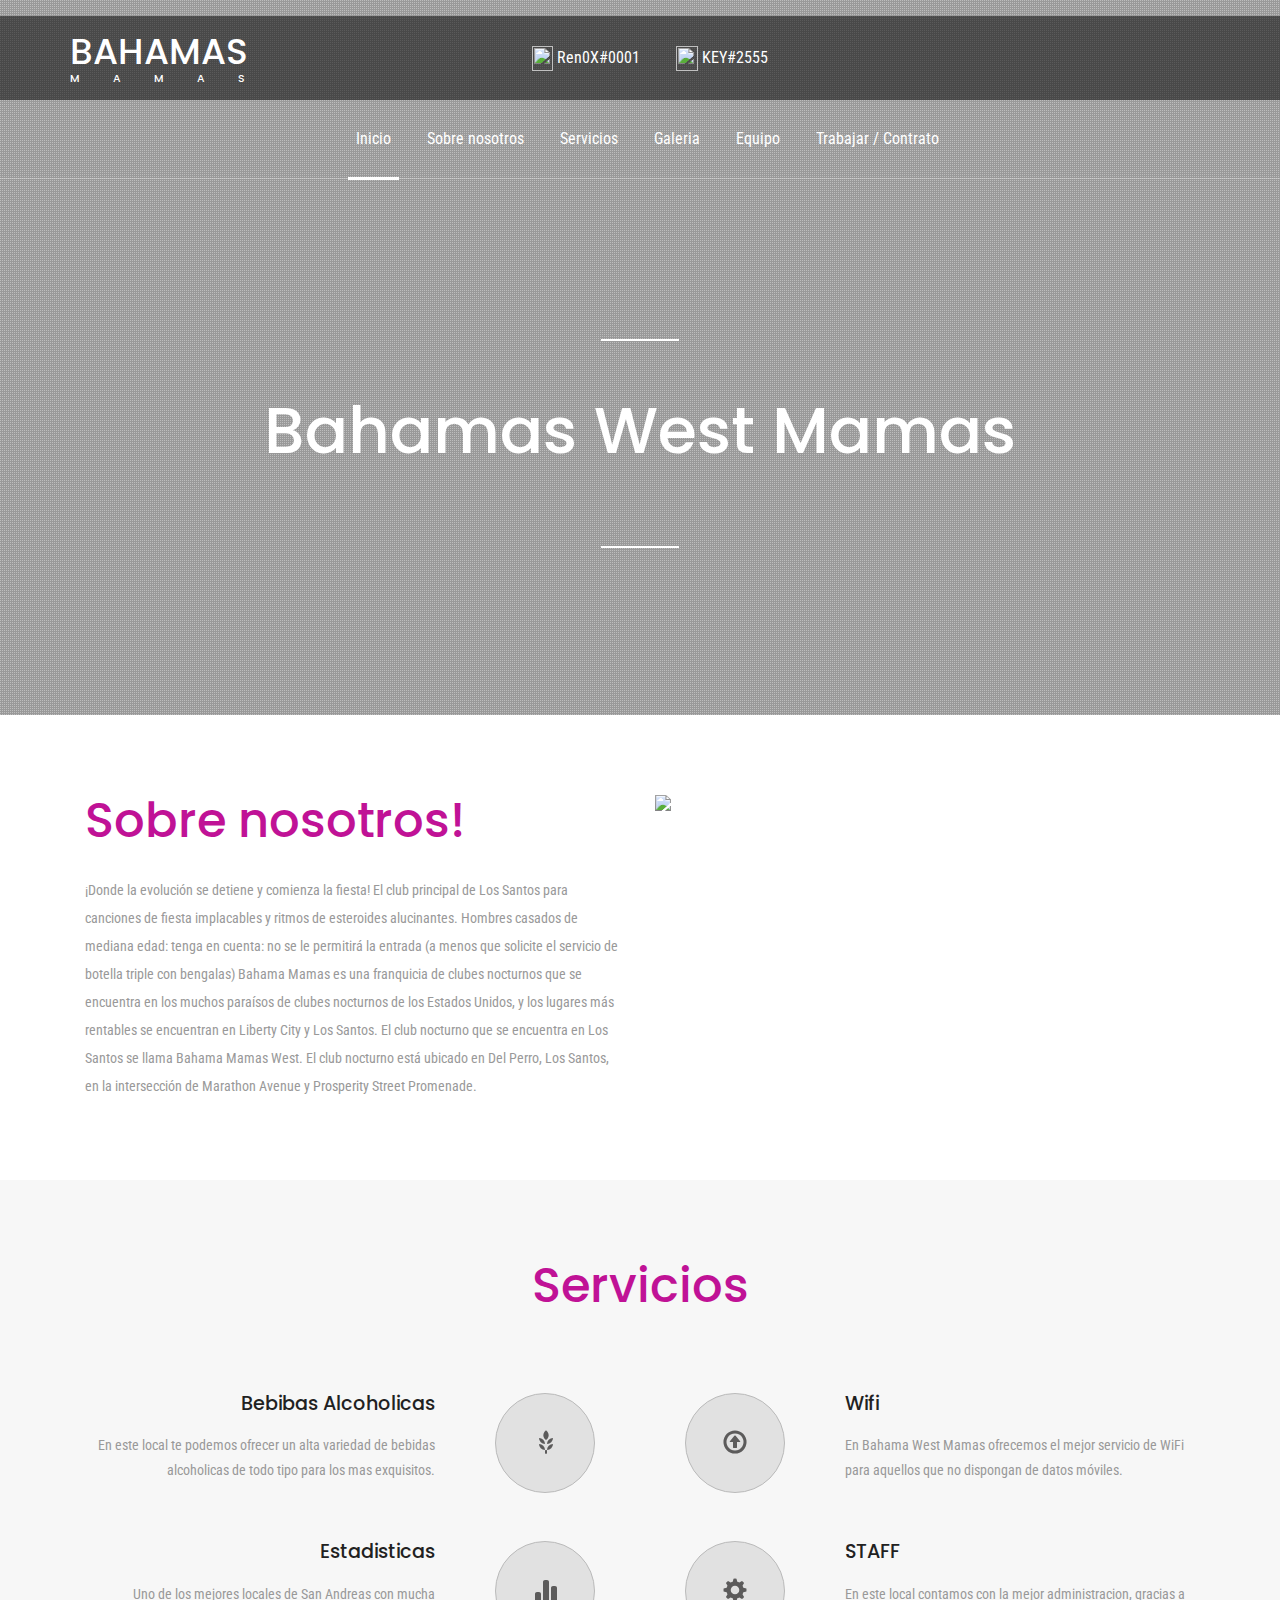
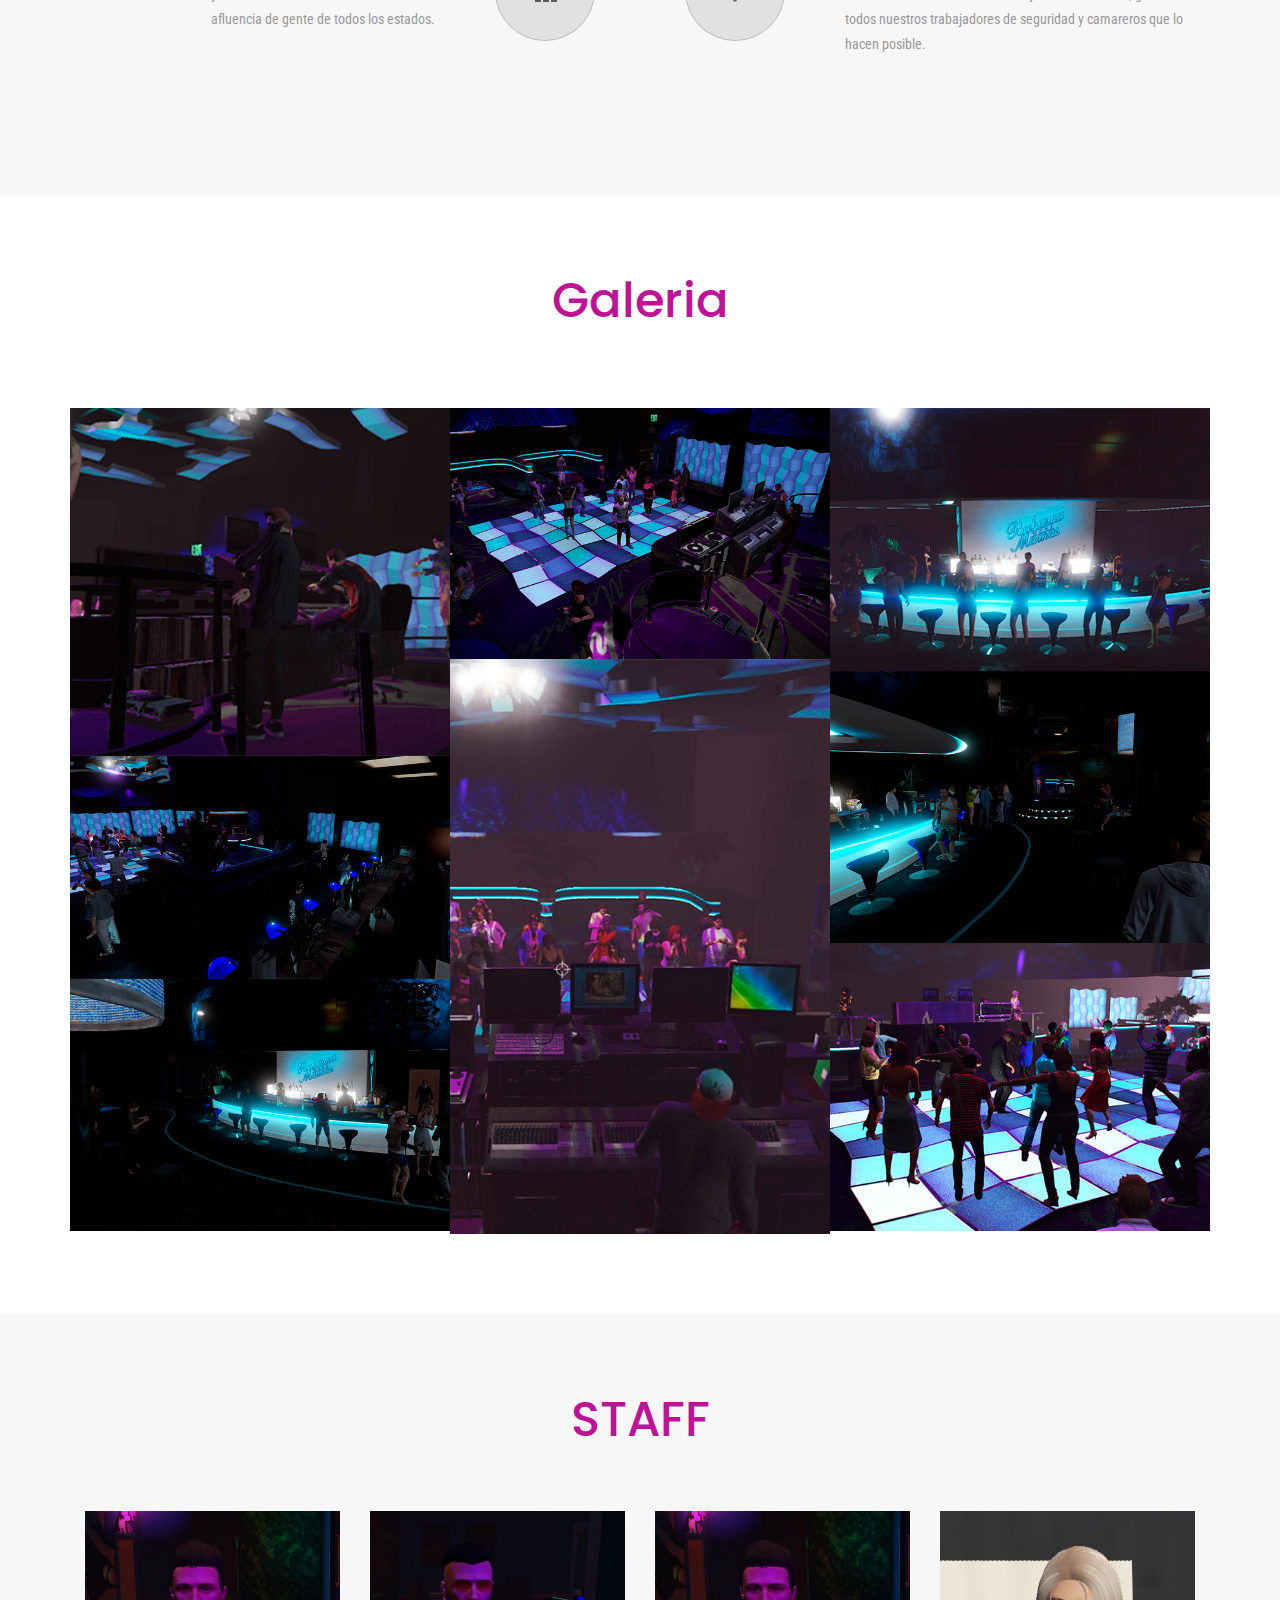
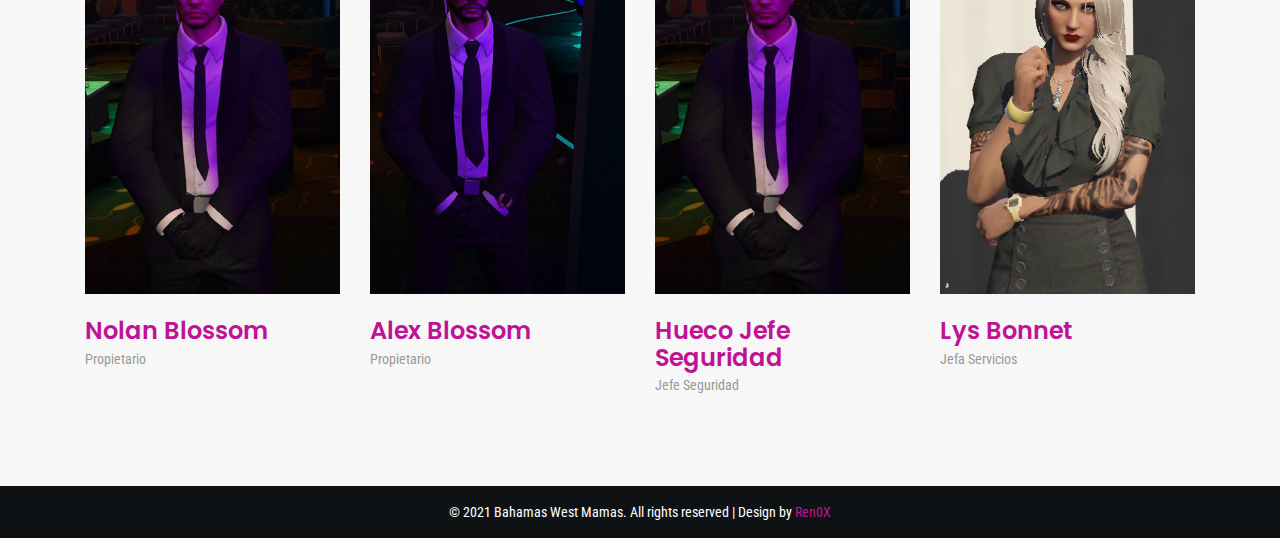
==== commit ace1e14c: "La mitsu" ====
--- a/index.html
+++ b/index.html
@@ -302,9 +302,9 @@
 					<p>Jefe Seguridad</p>
 				</div>
 				<div class="col-md-3 wthree-team-grid">
-					<img src="images/t1.jpg" alt="" />
-					<h4>Hueco Jefe Servicio</h4>
-					<p>Jefe Servicios</p>
+					<img src="images/t4.jpg" alt="" />
+					<h4>Lys Bonnet</h4>
+					<p>Jefa Servicios</p>
 				</div>
 				<div class="clearfix"> </div>
 			</div>
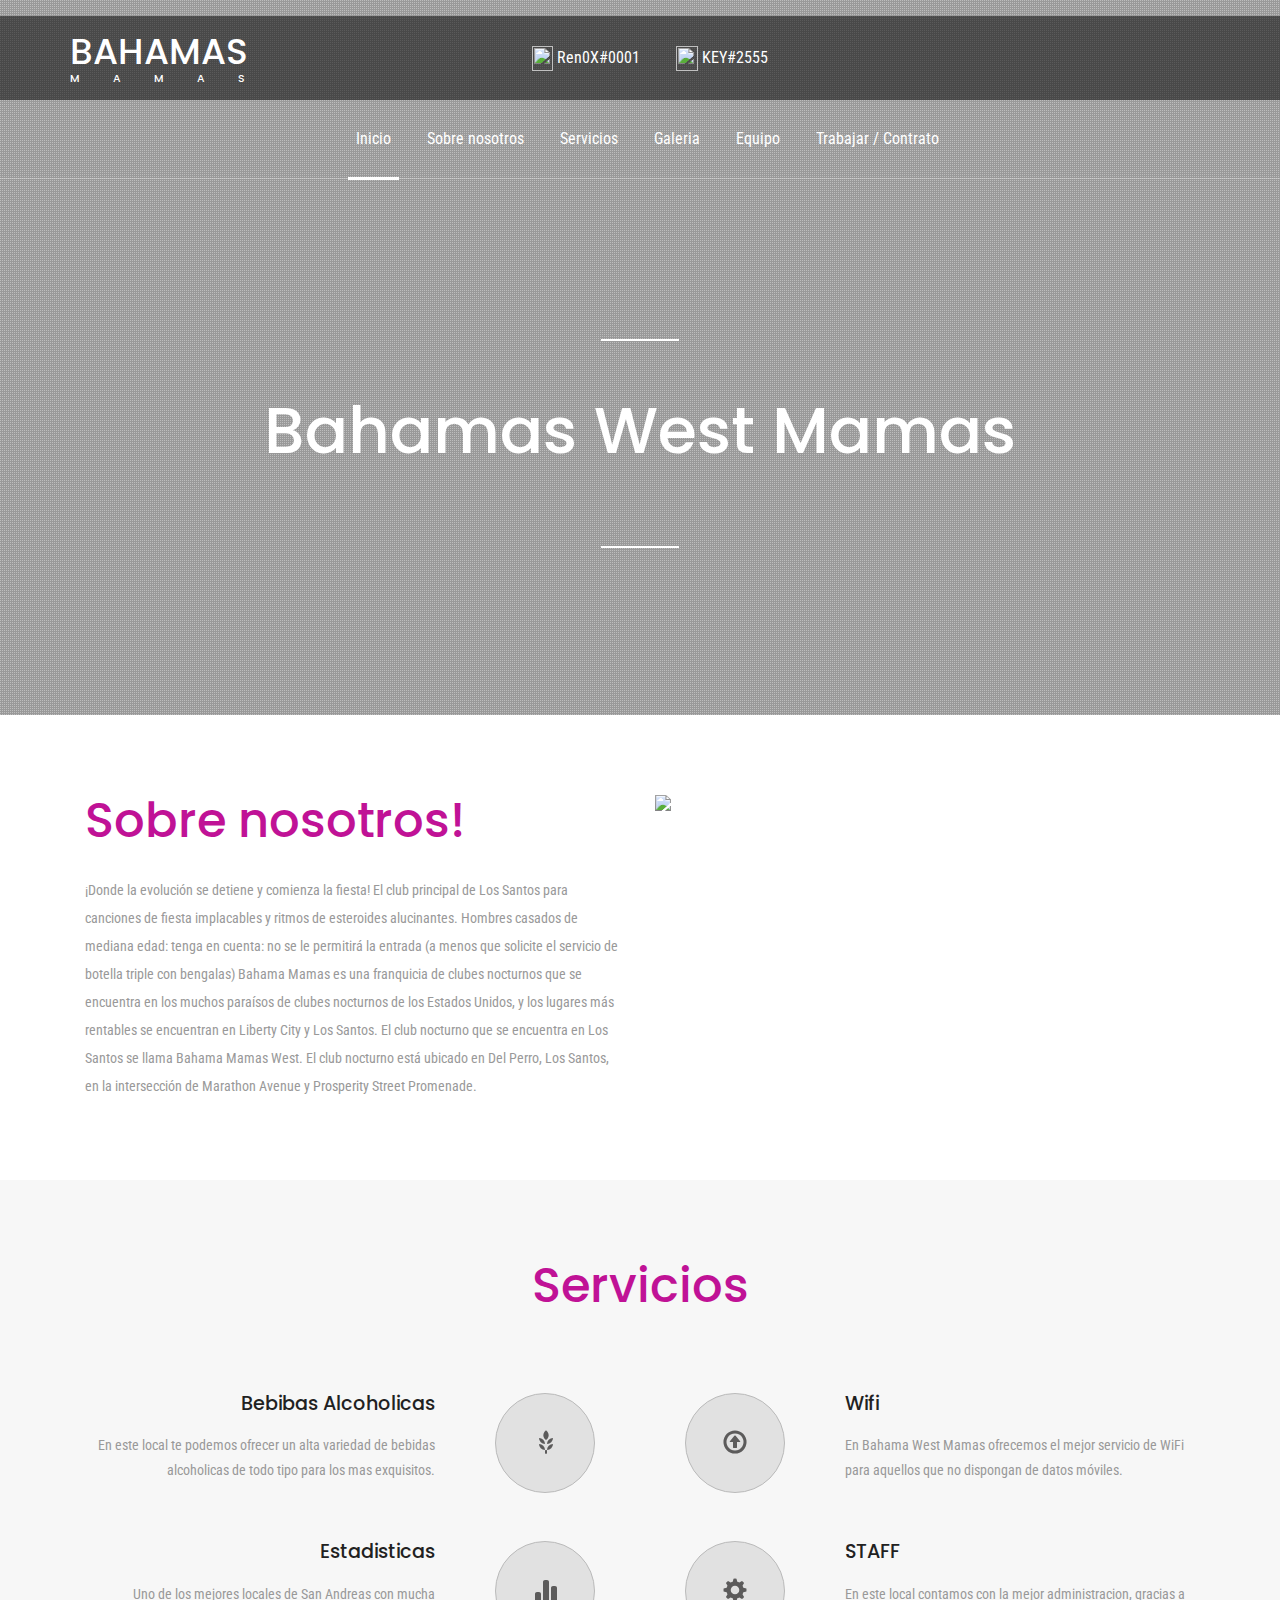
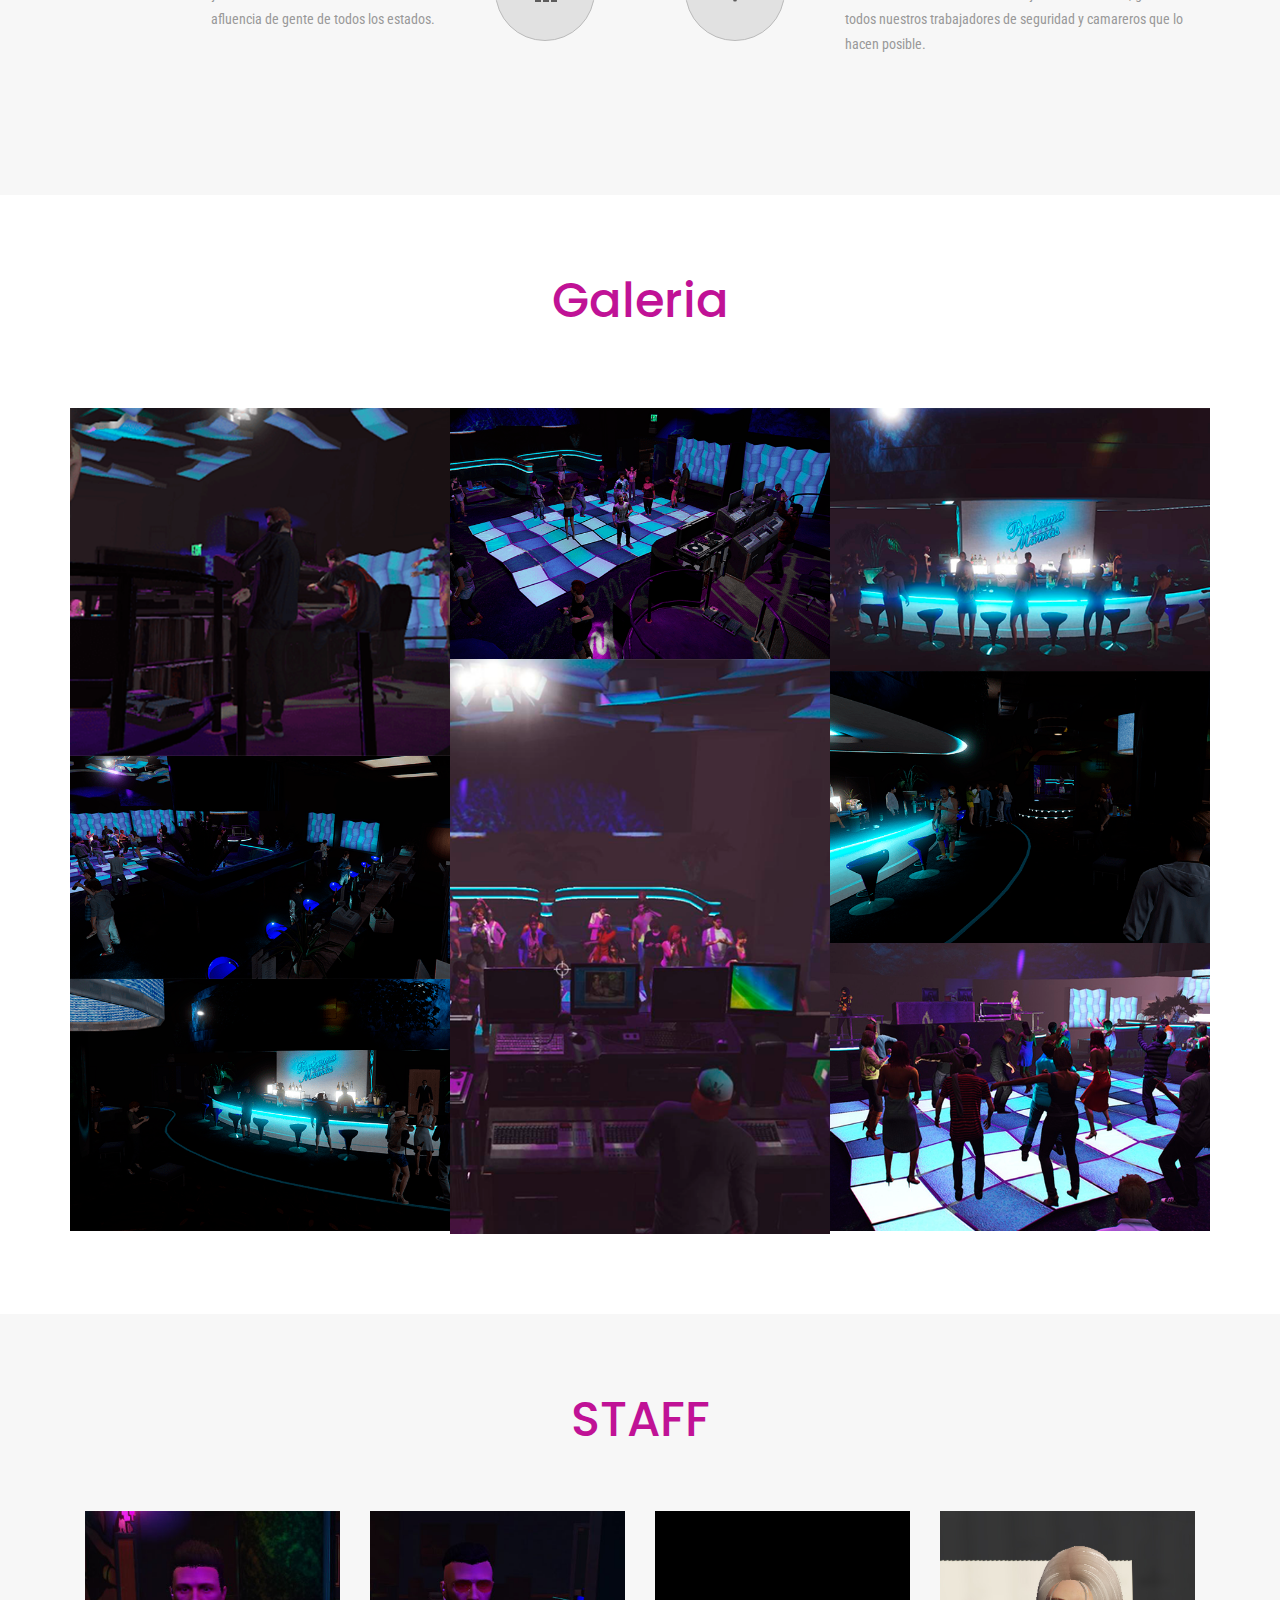
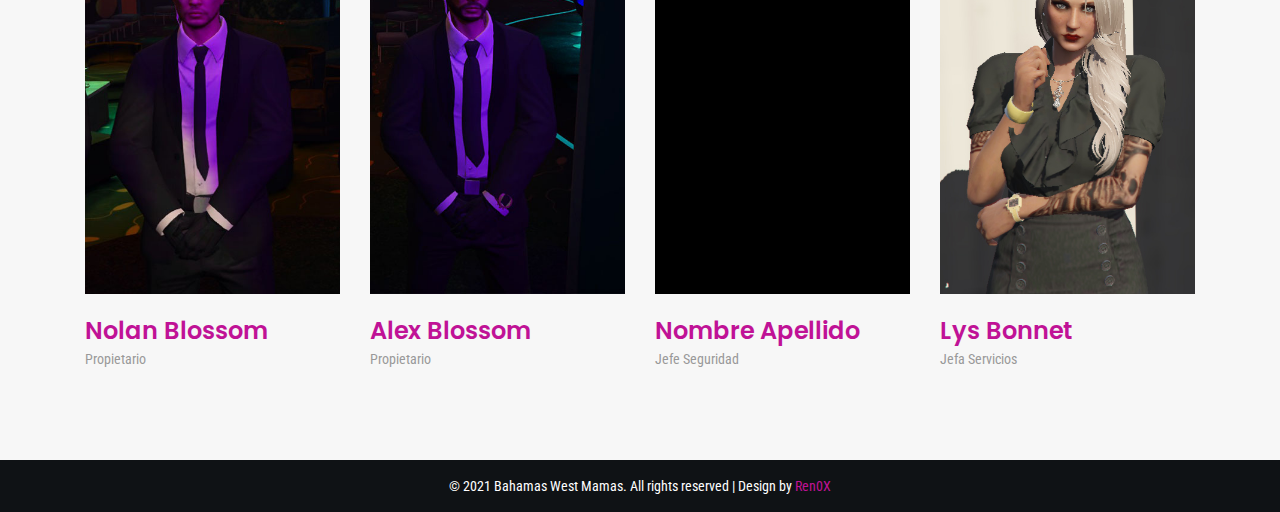
==== commit b47586ae: "Fix" ====
--- a/index.html
+++ b/index.html
@@ -297,8 +297,8 @@
 					<p>Propietario</p>
 				</div>
 				<div class="col-md-3 wthree-team-grid">
-					<img src="images/t1.jpg" alt="" />
-					<h4>Hueco Jefe Seguridad</h4>
+					<img src="images/t3.jpg" alt="" />
+					<h4>Nombre Apellido</h4>
 					<p>Jefe Seguridad</p>
 				</div>
 				<div class="col-md-3 wthree-team-grid">
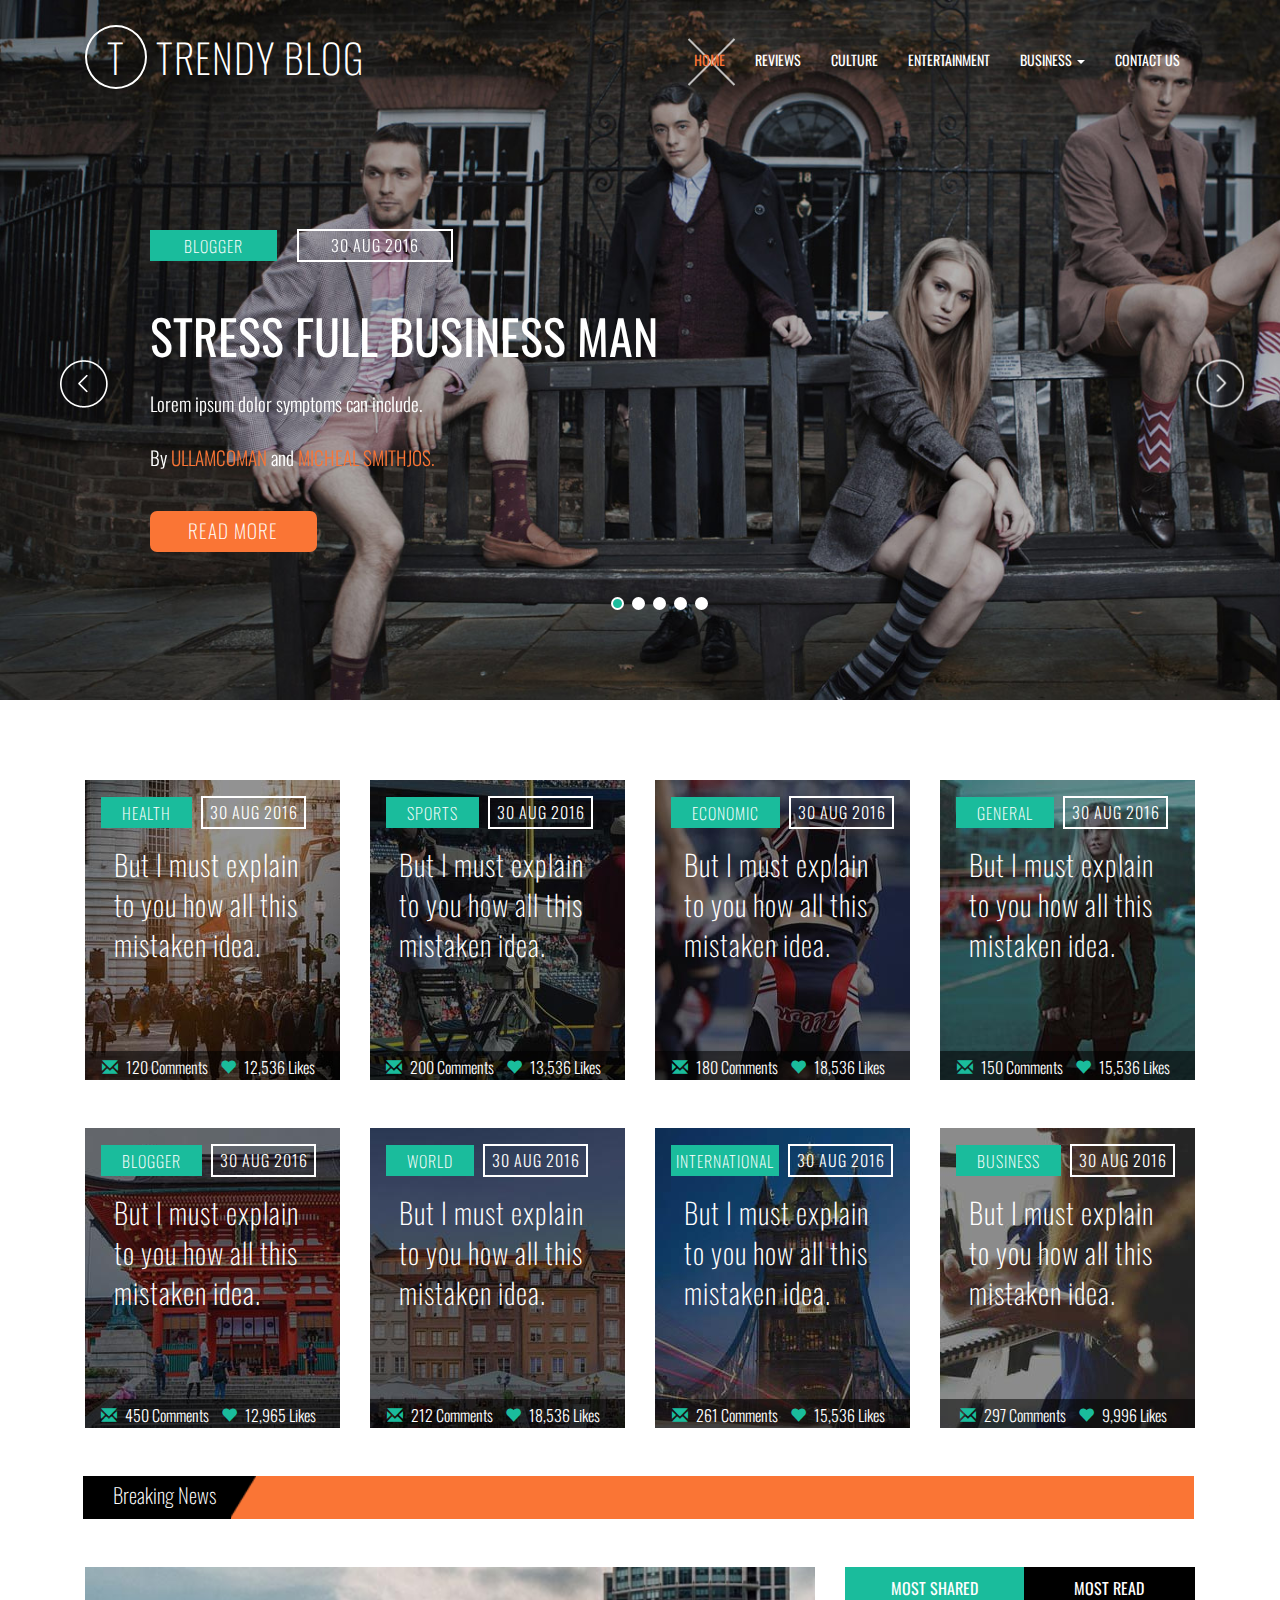
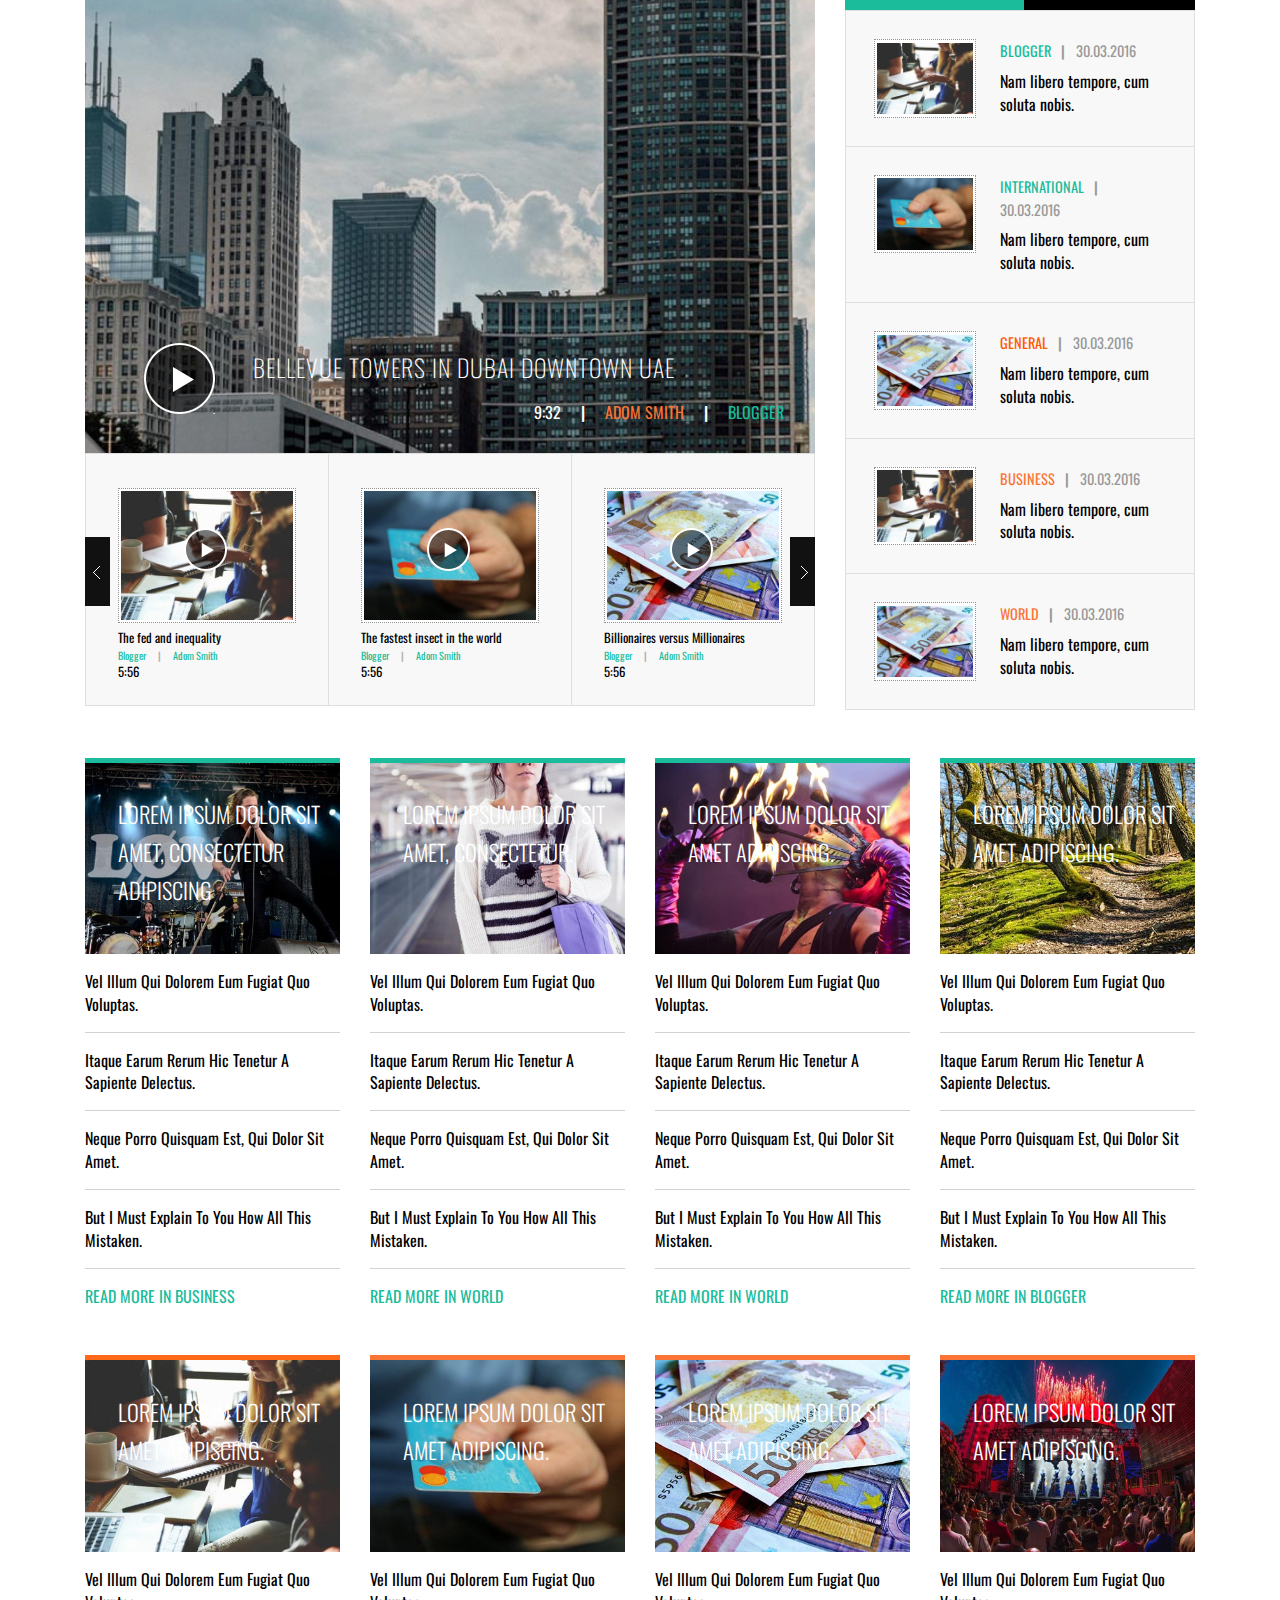
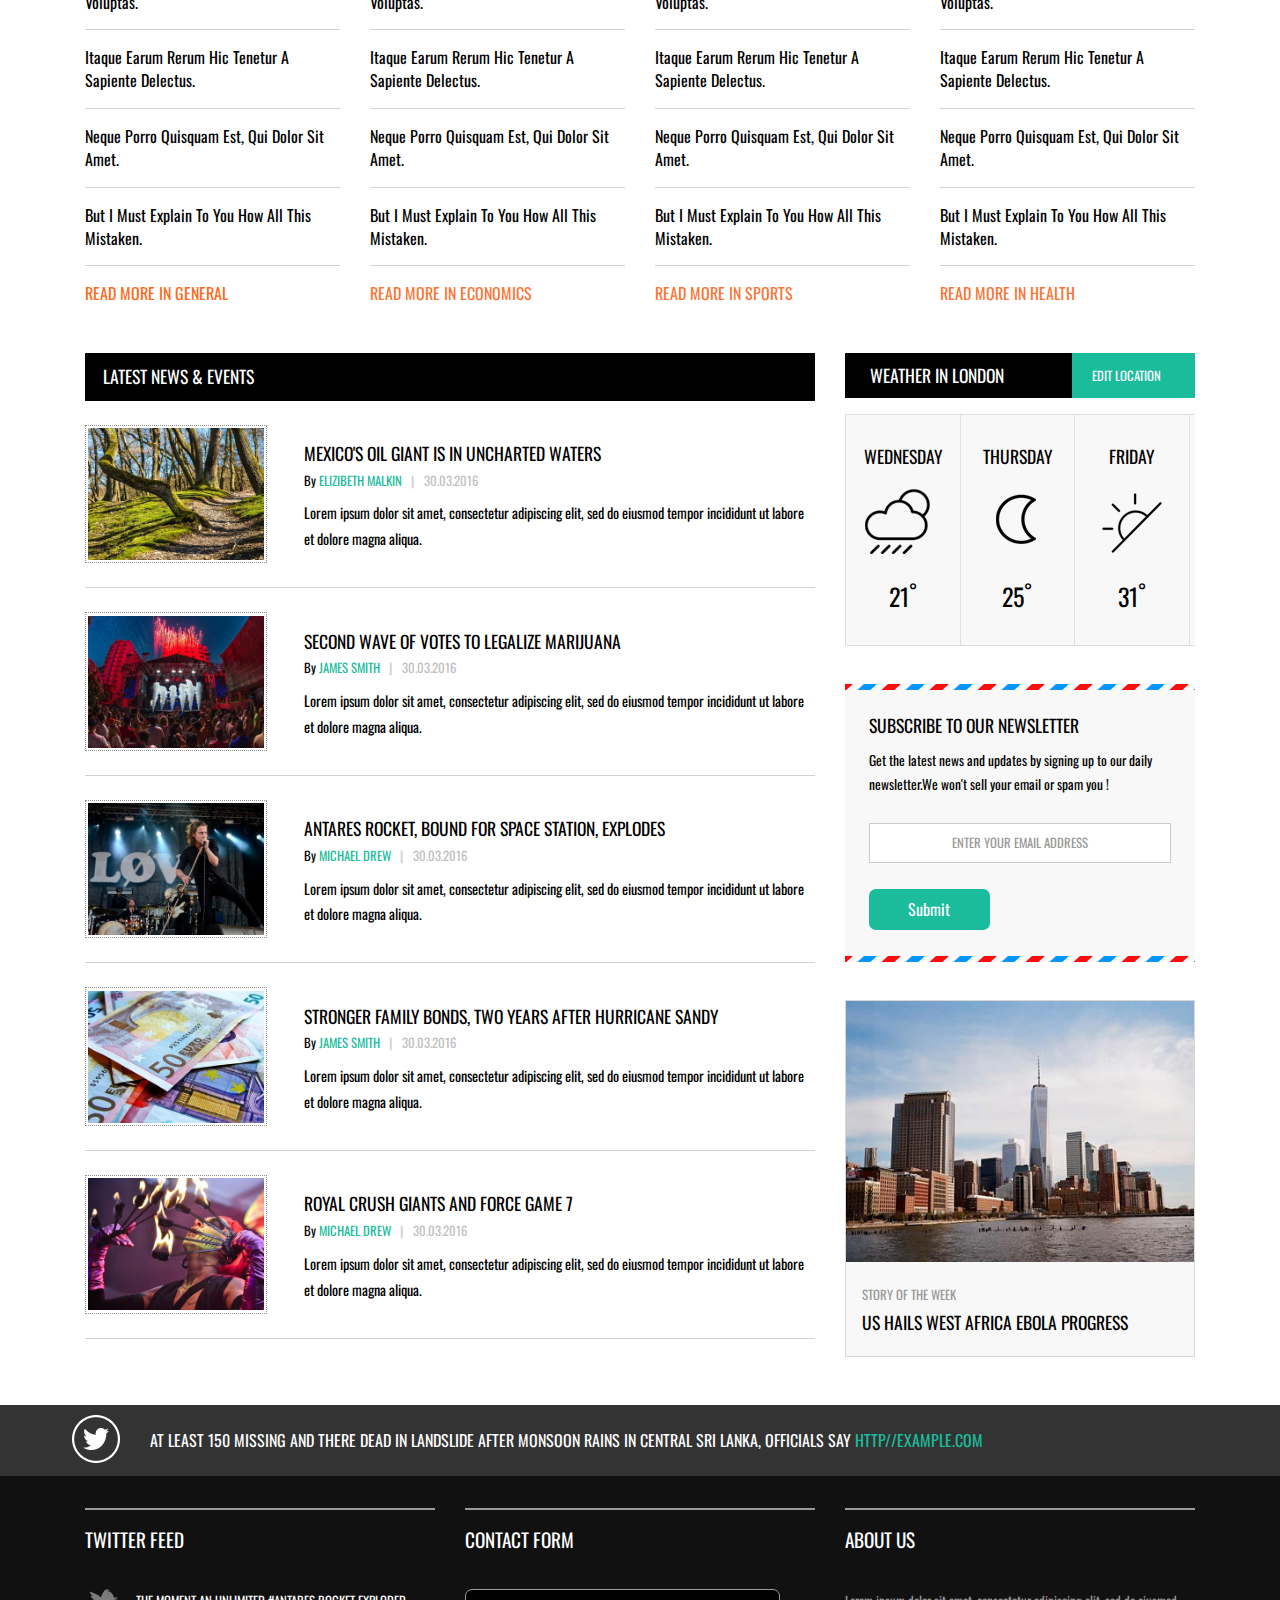
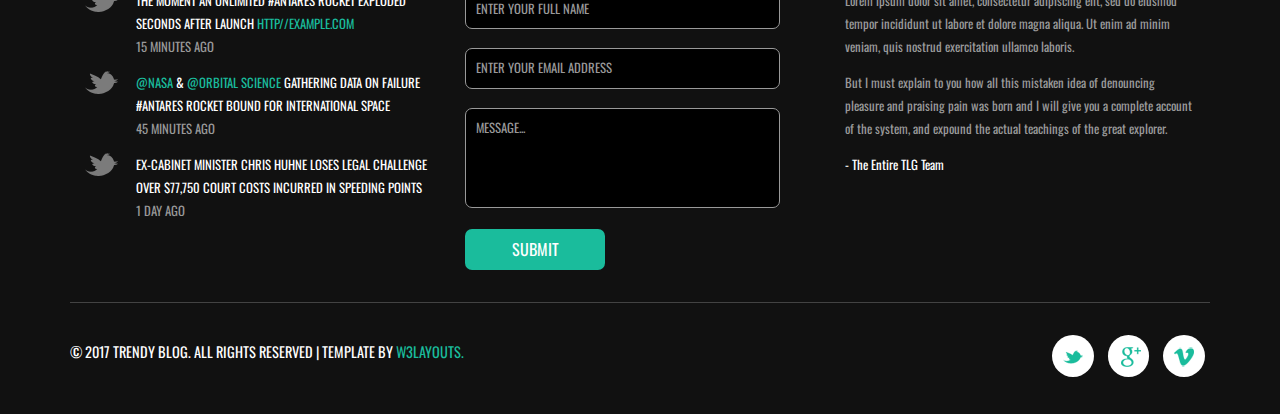
==== commit cfa288a9: "Prueba Commit" ====
--- a/index.html
+++ b/index.html
@@ -1,353 +1,1066 @@
-﻿<!DOCTYPE html>
-<html lang="en">
+<!--
+Author: W3layouts
+Author URL: http://w3layouts.com
+License: Creative Commons Attribution 3.0 Unported
+License URL: http://creativecommons.org/licenses/by/3.0/
+-->
+<!DOCTYPE HTML>
+<html>
 <head>
-	<title>Bahamas West Mamas | ForasterosRP</title>
-	<meta name="viewport" content="width=device-width, initial-scale=1">
-	<meta http-equiv="Content-Type" content="text/html; charset=utf-8" />
-	<script type="application/x-javascript"> addEventListener("load", function() { setTimeout(hideURLbar, 0); }, false); function hideURLbar(){ window.scrollTo(0,1); } </script>
-	<!-- bootstrap-css -->
-	<link href="css/bootstrap.css" rel="stylesheet" type="text/css" media="all" />
-	<!--// bootstrap-css -->
-	<!-- css -->
-	<link rel="stylesheet" href="css/style.css" type="text/css" media="all" />
-	<!--// css -->
-	<!-- font-awesome icons -->
-	<link href="css/font-awesome.css" rel="stylesheet">
-	<!-- //font-awesome icons -->
-	<!-- font -->
-	<link href="//fonts.googleapis.com/css?family=Poppins:300,400,500,600,700" rel="stylesheet">
-	<link href='//fonts.googleapis.com/css?family=Roboto+Condensed:400,700italic,700,400italic,300italic,300' rel='stylesheet' type='text/css'>
-	<!-- //font -->
-	<script src="js/jquery-1.11.1.min.js"></script>
-	<script src="js/bootstrap.js"></script>
-	<!-- light-box -->
-	<link rel="stylesheet" href="css/lightbox.css">
-	<!-- //light-box -->
-	<!-- <script src="js/SmoothScroll.min.js"></script> -->
-	<script type="text/javascript">
-		jQuery(document).ready(function ($) {
-			$(".scroll").click(function (event) {
-				event.preventDefault();
-				$('html,body').animate({ scrollTop: $(this.hash).offset().top }, 1000);
-			});
-		});
-	</script>
+<title>Trendy Blog a Blogging Category Bootstrap Responsive Website Template  | Home :: w3layouts</title>
+<meta name="viewport" content="width=device-width, initial-scale=1">
+<meta http-equiv="Content-Type" content="text/html; charset=utf-8" />
+<meta name="keywords" content="Trendy Blog Responsive web template, Bootstrap Web Templates, Flat Web Templates, Android Compatible web template, 
+Smartphone Compatible web template, free webdesigns for Nokia, Samsung, LG, SonyEricsson, Motorola web design" />
+<script type="application/x-javascript"> addEventListener("load", function() { setTimeout(hideURLbar, 0); }, false); function hideURLbar(){ window.scrollTo(0,1); } </script>
+<!-- Custom Theme files -->
+<link href="css/bootstrap.css" rel="stylesheet" type="text/css" media="all" />
+<link href="css/style.css" rel="stylesheet" type="text/css" media="all" />
+<!-- js -->
+<script src="js/jquery-1.11.1.min.js"></script>
+<!-- //js -->
+<link href='//fonts.googleapis.com/css?family=Oswald:400,300,700' rel='stylesheet' type='text/css'>
+</head>
 
-</head>
 <body>
-	<!-- banner -->
+<!-- banner -->
 	<div class="banner">
-		<div class="banner-dot">
-		<!-- header-top -->
-		<div class="header-top">
+		<div class="banner-info">
 			<div class="container">
-				<div class="header-left">
-					<h1><a href="index.html">BAHAMAS<span>Mamas</span></a></h1>
-				</div>
-				<div class="header-middle">
-					<ul>						
-						<li><img src="https://cdn.freebiesupply.com/logos/large/2x/discord-logo-black-and-white.png" width="21px" height="25px">  Ren0X#0001</img></li>
-						<li><img src="https://cdn.freebiesupply.com/logos/large/2x/discord-logo-black-and-white.png" width="22px" height="25px">  KEY#2555</img></li>
-					</ul>
-				</div>
-				<div class="header-right">
+				<nav class="navbar navbar-default">
+					<!-- Brand and toggle get grouped for better mobile display -->
+					<div class="navbar-header">
+					  <button type="button" class="navbar-toggle collapsed" data-toggle="collapse" data-target="#bs-example-navbar-collapse-1">
+						<span class="sr-only">Toggle navigation</span>
+						<span class="icon-bar"></span>
+						<span class="icon-bar"></span>
+						<span class="icon-bar"></span>
+					  </button>
+						<div class="logo">
+							<a class="navbar-brand" href="index.html"><span>T</span> Trendy Blog</a>
+						</div>
+					</div>
 
-				</div>
-				<div class="clearfix"></div>
+					<!-- Collect the nav links, forms, and other content for toggling -->
+					<div class="collapse navbar-collapse nav-wil" id="bs-example-navbar-collapse-1">
+						<ul class="nav navbar-nav cl-effect-18" id="cl-effect-18">
+							<li class="act"><a href="index.html" class="effect1 active">Home</a></li>
+							<li><a href="events.html">Reviews</a></li>
+							<li><a href="breaking.html">Culture</a></li>
+							<li><a href="entertainment.html">Entertainment</a></li>
+							<li role="presentation" class="dropdown">
+								<a class="dropdown-toggle" data-toggle="dropdown" href="#" role="button" aria-haspopup="true" aria-expanded="false">
+								  Business <span class="caret"></span>
+								</a>
+								<ul class="dropdown-menu">
+								  <li><a href="short-codes.html">Short-Codes</a></li>
+								  <li><a href="icons.html">Icons</a></li>
+								 
+								</ul>
+							</li>
+							<li><a href="contact.html">Contact Us</a></li>
+						</ul>
+					</div><!-- /.navbar-collapse -->	
+					
+				</nav>
+				<!--banner-Slider-->
+					<script src="js/responsiveslides.min.js"></script>
+						<script>
+							// You can also use "$(window).load(function() {"
+							$(function () {
+							  // Slideshow 4
+							  $("#slider3").responsiveSlides({
+							auto: true,
+							pager: true,
+							nav:true,
+							speed: 500,
+							namespace: "callbacks",
+							before: function () {
+							  $('.events').append("<li>before event fired.</li>");
+							},
+							after: function () {
+							  $('.events').append("<li>after event fired.</li>");
+							}
+							  });
+
+							});	
+						</script>
+					<div  id="top" class="callbacks_container">
+						<ul class="rslides" id="slider3">
+							<li>
+								<div class="banner-info-slider">
+									<ul>
+										<li><a href="single.html">Blogger</a></li>
+										<li>30 Aug 2016</li>
+									</ul>
+									<h3>Stress Full Business Man</h3>
+									<p>Lorem ipsum dolor
+									symptoms can include.<span>By <i>ullamcoman</i> and <i>Micheal smithjos.</i></span></p>
+									<div class="more">
+										<a href="single.html" class="type-1">
+											<span> Read More </span>
+											<span> Read More </span>
+										</a>
+									</div>
+								</div>
+							</li>
+							<li>
+								<div class="banner-info-slider">
+									<ul>
+										<li><a href="single.html">Business</a></li>
+										<li>30 Aug 2016</li>
+									</ul>
+								<h3>New Trendy Fashions Looks</h3>
+									<p>Lorem ipsum dolor sit amet adipiscing elit.
+										<span>By <i>laborisman</i> and <i>Adom smithjos.</i></span></p>
+									<div class="more">
+										<a href="single.html" class="type-1">
+											<span> Read More </span>
+											<span> Read More </span>
+										</a>
+									</div>
+								</div>
+							</li>
+							<li>
+								<div class="banner-info-slider">
+									<ul>
+										<li><a href="single.html">sports</a></li>
+										<li>30 Aug 2016</li>
+									</ul>
+								   <h3>Portfolio of Agency</h3>
+									<p>Lorem ipsum dolor sit amet adipiscing elit.
+										<span>By <i>ullamcoman</i> and <i>Micheal smithjos.</i></span></p>
+									<div class="more">
+										<a href="single.html" class="type-1">
+											<span> Read More </span>
+											<span> Read More </span>
+										</a>
+									</div>
+								</div>
+							</li>
+							<li>
+								<div class="banner-info-slider">
+									<ul>
+										<li><a href="single.html">general</a></li>
+										<li>30 Aug 2016</li>
+									</ul>
+										<h3>New Trendy Fashions Looks</h3>
+									<p>Lorem ipsum dolor sit amet adipiscing elit
+										<span>By <i>ullamcoman</i> and <i>Micheal smithjos.</i></span></p>
+									<div class="more">
+										<a href="single.html" class="type-1">
+											<span> Read More </span>
+											<span> Read More </span>
+										</a>
+									</div>
+								</div>
+							</li>
+							<li>
+								<div class="banner-info-slider">
+									<ul>
+										<li><a href="single.html">Blogger</a></li>
+										<li>30 Aug 2016</li>
+									</ul>
+										<h3>Stress Full Business Man</h3>
+									<p>Lorem ipsum dolor sit amet adipiscing elit.
+									<span>By <i>ullamcoman</i> and <i>Micheal smithjos.</i></span></p>
+									<div class="more">
+										<a href="single.html" class="type-1">
+											<span> Read More </span>
+											<span> Read More </span>
+										</a>
+									</div>
+								</div>
+							</li>
+						</ul>
+					</div>
 			</div>
 		</div>
-		<!-- //header-top -->
-		<!--header-->
-		<div class="header">
-			<div class="container">		
-				<nav class="navbar navbar-default">
-					<div class="navbar-header">
-						<button type="button" class="navbar-toggle" data-toggle="collapse" data-target="#bs-example-navbar-collapse-1">
-							<span class="sr-only">Toggle navigation</span>
-							<span class="icon-bar"></span>
-							<span class="icon-bar"></span>
-							<span class="icon-bar"></span>
-						</button>
-					</div>
-					<!--navbar-header-->
-					<div class="collapse navbar-collapse" id="bs-example-navbar-collapse-1">
-						<ul class="nav navbar-nav navbar-right">
-							<li><a href="index.html" class="active">Inicio</a></li>
-							<li><a href="#about" class="scroll">Sobre nosotros</a></li>
-							<li><a href="#services" class="scroll">Servicios</a></li>
-							<li><a href="#gallery" class="scroll">Galeria</a></li>
-							<li><a href="#team" class="scroll">Equipo</a></li>
-							<li><a href="contacto.html">Trabajar / Contrato</a></li>
-						</ul>	
-						<div class="clearfix"> </div>	
-					</div>
-				</nav>
+	</div>
+<!-- banner -->
+<!-- banner-bottom -->
+	<div class="banner-bottom">
+		<div class="container">
+			<div class="banner-bottom-grids">
+				<div class="col-md-3 banner-bottom-grid-left">
+					<div class="br-bm-gd-lt">
+						<div class="overlay">
+							<div class="arrow-left"></div>
+							<div class="rectangle"></div>
+						</div>
+						<div class="health-pos">
+							<div class="health">
+								<ul>
+									<li><a href="#">Health</a></li>
+									<li>30 Aug 2016</li>
+								</ul>
+							</div>
+							<h3>But I must explain to you how all this mistaken idea.</h3>
+							<div class="dummy">
+								<p>Itaque earum rerum hic tenetur a sapiente delectus, ut aut maiores alias.</p>
+							</div>
+							<div class="com-heart">
+								<ul>
+									<li><a href="#"><span class="glyphicon glyphicon-envelope" aria-hidden="true"></span>120 Comments</a></li>
+									<li><a href="#"><span class="glyphicon glyphicon-heart" aria-hidden="true"></span>12,536 Likes</a></li>
+								</ul>
+							</div>
+						</div>
+					</div>
+				</div>
+				<div class="col-md-3 banner-bottom-grid-left">
+					<div class="br-bm-gd-lt br-bm-gd-lt1">
+						<div class="overlay">
+							<div class="arrow-left"></div>
+							<div class="rectangle"></div>
+						</div>
+						<div class="health-pos">
+							<div class="health">
+								<ul>
+									<li><a href="#" class="sport">Sports</a></li>
+									<li>30 Aug 2016</li>
+								</ul>
+							</div>
+							<h3>But I must explain to you how all this mistaken idea.</h3>
+							<div class="dummy">
+								<p>Itaque earum rerum hic tenetur a sapiente delectus, ut aut maiores alias.</p>
+							</div>
+							<div class="com-heart">
+								<ul>
+									<li><a href="#"><span class="glyphicon glyphicon-envelope" aria-hidden="true"></span>200 Comments</a></li>
+									<li><a href="#"><span class="glyphicon glyphicon-heart" aria-hidden="true"></span>13,536 Likes</a></li>
+								</ul>
+							</div>
+						</div>
+					</div>
+				</div>
+				<div class="col-md-3 banner-bottom-grid-left">
+					<div class="br-bm-gd-lt br-bm-gd-lt2">
+						<div class="overlay">
+							<div class="arrow-left"></div>
+							<div class="rectangle"></div>
+						</div>
+						<div class="health-pos">
+							<div class="health">
+								<ul>
+									<li><a href="#" class="plane">Economic</a></li>
+									<li>30 Aug 2016</li>
+								</ul>
+							</div>
+							<h3>But I must explain to you how all this mistaken idea.</h3>
+							<div class="dummy">
+								<p>Itaque earum rerum hic tenetur a sapiente delectus, ut aut maiores alias.</p>
+							</div>
+							<div class="com-heart">
+								<ul>
+									<li><a href="#"><span class="glyphicon glyphicon-envelope" aria-hidden="true"></span>180 Comments</a></li>
+									<li><a href="#"><span class="glyphicon glyphicon-heart" aria-hidden="true"></span>18,536 Likes</a></li>
+								</ul>
+							</div>
+						</div>
+					</div>
+				</div>
+				<div class="col-md-3 banner-bottom-grid-left">
+					<div class="br-bm-gd-lt br-bm-gd-lt3">
+						<div class="overlay">
+							<div class="arrow-left"></div>
+							<div class="rectangle"></div>
+						</div>
+						<div class="health-pos">
+							<div class="health">
+								<ul>
+									<li><a href="#" class="general">General</a></li>
+									<li>30 Aug 2016</li>
+								</ul>
+							</div>
+							<h3>But I must explain to you how all this mistaken idea.</h3>
+							<div class="dummy">
+								<p>Itaque earum rerum hic tenetur a sapiente delectus, ut aut maiores alias.</p>
+							</div>
+							<div class="com-heart">
+								<ul>
+									<li><a href="#"><span class="glyphicon glyphicon-envelope" aria-hidden="true"></span>150 Comments</a></li>
+									<li><a href="#"><span class="glyphicon glyphicon-heart" aria-hidden="true"></span>15,536 Likes</a></li>
+								</ul>
+							</div>
+						</div>
+					</div>
+				</div>
+				<div class="clearfix"> </div>
 			</div>
-		</div>
-		<!--//header-->
-		<!-- banner-info -->
-		<div class="banner-info">
-			<div class="container">
-				<div class="w3layouts-text">
-					<!--<h3>ForasterosRP</h3>
-	<label></label>-->
-					<label></label>
-					<h2>Bahamas West Mamas</h2>
-					<label></label>
-				</div>
+			<div class="banner-bottom-grids">
+				<div class="col-md-3 banner-bottom-grid-left">
+					<div class="br-bm-gd-lt br-bm-gd-lt4">
+						<div class="overlay">
+							<div class="arrow-left"></div>
+							<div class="rectangle"></div>
+						</div>
+						<div class="health-pos">
+							<div class="health">
+								<ul>
+									<li><a href="#" class="pol">Blogger</a></li>
+									<li>30 Aug 2016</li>
+								</ul>
+							</div>
+							<h3>But I must explain to you how all this mistaken idea.</h3>
+							<div class="dummy">
+								<p>Itaque earum rerum hic tenetur a sapiente delectus, ut aut maiores alias.</p>
+							</div>
+							<div class="com-heart">
+								<ul>
+									<li><a href="#"><span class="glyphicon glyphicon-envelope" aria-hidden="true"></span>450 Comments</a></li>
+									<li><a href="#"><span class="glyphicon glyphicon-heart" aria-hidden="true"></span>12,965 Likes</a></li>
+								</ul>
+							</div>
+						</div>
+					</div>
+				</div>
+				<div class="col-md-3 banner-bottom-grid-left">
+					<div class="br-bm-gd-lt br-bm-gd-lt5">
+						<div class="overlay">
+							<div class="arrow-left"></div>
+							<div class="rectangle"></div>
+						</div>
+						<div class="health-pos">
+							<div class="health">
+								<ul>
+									<li><a href="#" class="world">World</a></li>
+									<li>30 Aug 2016</li>
+								</ul>
+							</div>
+							<h3>But I must explain to you how all this mistaken idea.</h3>
+							<div class="dummy">
+								<p>Itaque earum rerum hic tenetur a sapiente delectus, ut aut maiores alias.</p>
+							</div>
+							<div class="com-heart">
+								<ul>
+									<li><a href="#"><span class="glyphicon glyphicon-envelope" aria-hidden="true"></span>212 Comments</a></li>
+									<li><a href="#"><span class="glyphicon glyphicon-heart" aria-hidden="true"></span>18,536 Likes</a></li>
+								</ul>
+							</div>
+						</div>
+					</div>
+				</div>
+				<div class="col-md-3 banner-bottom-grid-left">
+					<div class="br-bm-gd-lt br-bm-gd-lt6">
+						<div class="overlay">
+							<div class="arrow-left"></div>
+							<div class="rectangle"></div>
+						</div>
+						<div class="health-pos">
+							<div class="health">
+								<ul>
+									<li><a href="#" class="national">international</a></li>
+									<li>30 Aug 2016</li>
+								</ul>
+							</div>
+							<h3>But I must explain to you how all this mistaken idea.</h3>
+							<div class="dummy">
+								<p>Itaque earum rerum hic tenetur a sapiente delectus, ut aut maiores alias.</p>
+							</div>
+							<div class="com-heart">
+								<ul>
+									<li><a href="#"><span class="glyphicon glyphicon-envelope" aria-hidden="true"></span>261 Comments</a></li>
+									<li><a href="#"><span class="glyphicon glyphicon-heart" aria-hidden="true"></span>15,536 Likes</a></li>
+								</ul>
+							</div>
+						</div>
+					</div>
+				</div>
+				<div class="col-md-3 banner-bottom-grid-left">
+					<div class="br-bm-gd-lt br-bm-gd-lt7">
+						<div class="overlay">
+							<div class="arrow-left"></div>
+							<div class="rectangle"></div>
+						</div>
+						<div class="health-pos">
+							<div class="health">
+								<ul>
+									<li><a href="#" class="business">business</a></li>
+									<li>30 Aug 2016</li>
+								</ul>
+							</div>
+							<h3>But I must explain to you how all this mistaken idea.</h3>
+							<div class="dummy">
+								<p>Itaque earum rerum hic tenetur a sapiente delectus, ut aut maiores alias.</p>
+							</div>
+							<div class="com-heart">
+								<ul>
+									<li><a href="#"><span class="glyphicon glyphicon-envelope" aria-hidden="true"></span>297 Comments</a></li>
+									<li><a href="#"><span class="glyphicon glyphicon-heart" aria-hidden="true"></span>9,996 Likes</a></li>
+								</ul>
+							</div>
+						</div>
+					</div>
+				</div>
+				<div class="clearfix"> </div>
+			</div>
+			<div class="move-text">
+				<div class="breaking_news">
+					<h2>Breaking News</h2>
+				</div>
+				<div class="marquee">
+					<div class="marquee1"><a class="breaking" href="single.html">A 5-year-old boy who recently returned to the U.S from Ebola-stricken West Africa is under observation after experiencing a fever.</a></div>
+					<div class="marquee2"><a class="breaking" href="single.html">The surprisingly successful president of the Philippines and peacemaking in the Philippines: Shaking it all up.</a></div>
+					<div class="clearfix"></div>
+				</div>
+				<div class="clearfix"></div>
+				<script type="text/javascript" src="js/jquery.marquee.js"></script>
+				<script>
+				  $('.marquee').marquee({ pauseOnHover: true });
+				  //@ sourceURL=pen.js
+				</script>
+			</div>
+			<!-- video-grids -->
+				<div class="video-grids">
+					<div class="col-md-8 video-grids-left">
+						<div class="video-grids-left1">
+							<img src="images/9.jpg" alt=" " class="img-responsive" />
+							<a class="play-icon popup-with-zoom-anim" href="#small-dialog">
+									<span> </span>
+							</a>
+							<div class="video-grid-pos">
+								<h3><span>Bellevue</span>  Towers in Dubai Downtown UAE</h3>
+								<ul>
+									<li>9:32 <label>|</label></li>
+									<li><i>Adom Smith</i> <label>|</label></li>
+									<li><span>Blogger</span></li>
+								</ul>
+							</div>
+
+								<!-- pop-up-box -->
+								<script type="text/javascript" src="js/modernizr.custom.min.js"></script>    
+								<link href="css/popuo-box.css" rel="stylesheet" type="text/css" media="all" />
+								<script src="js/jquery.magnific-popup.js" type="text/javascript"></script>
+								<!--//pop-up-box -->
+								<div id="small-dialog" class="mfp-hide">
+									<iframe src="https://player.vimeo.com/video/170342028" width="640" height="360" frameborder="0" webkitallowfullscreen mozallowfullscreen allowfullscreen></iframe>
+								</div>
+
+								<script>
+									$(document).ready(function() {
+									$('.popup-with-zoom-anim').magnificPopup({
+										type: 'inline',
+										fixedContentPos: false,
+										fixedBgPos: true,
+										overflowY: 'auto',
+										closeBtnInside: true,
+										preloader: false,
+										midClick: true,
+										removalDelay: 300,
+										mainClass: 'my-mfp-zoom-in'
+									});
+																									
+									});
+								</script>
+						</div>
+						<div class="video-grids-left2">
+							<div class="course_demo1">
+								<ul id="flexiselDemo1">	
+									<li>
+										<div class="item">
+											<img src="images/10.jpg" alt=" " class="img-responsive" />
+											<a class="play-icon popup-with-zoom-anim" href="#small-dialog">
+													<i> </i>
+											</a>
+											<div id="small-dialog" class="mfp-hide">
+												<iframe src="https://player.vimeo.com/video/145787219" width="500" height="281" frameborder="0" webkitallowfullscreen mozallowfullscreen allowfullscreen></iframe>
+											</div>
+											<div class="floods-text">
+												<h3>The fed and inequality <span>Blogger <label>|</label> <i>Adom Smith</i></span></h3>
+												<p>5:56</p>
+											</div>
+										</div>
+									</li>
+									<li>
+										<div class="item">
+											<img src="images/11.jpg" alt=" " class="img-responsive" />
+											<a class="play-icon popup-with-zoom-anim" href="#small-dialog">
+													<i> </i>
+											</a>
+											<div id="small-dialog" class="mfp-hide">
+												<iframe src="https://player.vimeo.com/video/145787219" width="500" height="281" frameborder="0" webkitallowfullscreen mozallowfullscreen allowfullscreen></iframe>
+											</div>
+											<div class="floods-text">
+												<h3>The fastest insect in the world <span>Blogger <label>|</label> <i>Adom Smith</i></span></h3>
+												<p>5:56</p>
+											</div>
+										</div>
+									</li>
+									<li>
+										<div class="item">
+											<img src="images/12.jpg" alt=" " class="img-responsive" />
+											<a class="play-icon popup-with-zoom-anim" href="#small-dialog">
+													<i> </i>
+											</a>
+											<div id="small-dialog" class="mfp-hide">
+												<iframe src="https://player.vimeo.com/video/145787219" width="500" height="281" frameborder="0" webkitallowfullscreen mozallowfullscreen allowfullscreen></iframe>
+											</div>
+											<div class="floods-text">
+												<h3>Billionaires versus Millionaires<span>Blogger <label>|</label> <i>Adom Smith</i></span></h3>
+												<p>5:56</p>
+											</div>
+										</div>
+									</li>
+								</ul>
+							</div>
+											<!-- pop-up-box -->
+												<script type="text/javascript" src="js/modernizr.custom.min.js"></script>    
+												<link href="css/popuo-box.css" rel="stylesheet" type="text/css" media="all" />
+												<script src="js/jquery.magnific-popup.js" type="text/javascript"></script>
+											<!--//pop-up-box -->
+											<script>
+												$(document).ready(function() {
+												$('.popup-with-zoom-anim').magnificPopup({
+													type: 'inline',
+													fixedContentPos: false,
+													fixedBgPos: true,
+													overflowY: 'auto',
+													closeBtnInside: true,
+													preloader: false,
+													midClick: true,
+													removalDelay: 300,
+													mainClass: 'my-mfp-zoom-in'
+												});
+																												
+												});
+											</script>
+									<!-- requried-jsfiles-for owl -->
+										<script type="text/javascript">
+							 $(window).load(function() {
+								$("#flexiselDemo1").flexisel({
+									visibleItems: 3,
+									animationSpeed: 1000,
+									autoPlay: true,
+									autoPlaySpeed: 3000,    		
+									pauseOnHover: true,
+									enableResponsiveBreakpoints: true,
+									responsiveBreakpoints: { 
+										portrait: { 
+											changePoint:480,
+											visibleItems: 1
+										}, 
+										landscape: { 
+											changePoint:640,
+											visibleItems: 2
+										},
+										tablet: { 
+											changePoint:768,
+											visibleItems: 3
+										}
+									}
+								});
+								
+							 });
+							  </script>
+							 <script type="text/javascript" src="js/jquery.flexisel.js"></script>
+						</div>
+					</div>
+					<div class="col-md-4 video-grids-right">
+						<div class="sap_tabs">	
+							<div id="horizontalTab" style="display: block; width: 100%; margin: 0px;">
+								<ul class="resp-tabs-list">
+									<li class="resp-tab-item grid1" aria-controls="tab_item-0" role="tab"><span>most shared</span></li>
+									<li class="resp-tab-item grid2" aria-controls="tab_item-1" role="tab"><span>most read</span></li>
+									<div class="clear"></div>
+								</ul>				  	 
+								<div class="resp-tabs-container">
+									<div class="tab-1 resp-tab-content" aria-labelledby="tab_item-0">
+										<div class="facts">
+											<div class="tab_list">
+												<img src="images/10.jpg" alt=" " class="img-responsive" />
+											</div>
+											<div class="tab_list1">
+												<ul>
+													<li><a href="#">Blogger</a> <label>|</label></li>
+													<li>30.03.2016</li>
+												</ul>
+												<p><a href="#">Nam libero tempore, cum soluta nobis.</a></p>
+											</div>
+											<div class="clearfix"> </div>
+										</div>
+										<div class="facts">
+											<div class="tab_list">
+												<img src="images/11.jpg" alt=" " class="img-responsive" />
+											</div>
+											<div class="tab_list1">
+												<ul>
+													<li><a href="#" class="green">international</a> <label>|</label></li>
+													<li>30.03.2016</li>
+												</ul>
+												<p><a href="#">Nam libero tempore, cum soluta nobis.</a></p>
+											</div>
+											<div class="clearfix"> </div>
+										</div>
+										<div class="facts">
+											<div class="tab_list">
+												<img src="images/12.jpg" alt=" " class="img-responsive" />
+											</div>
+											<div class="tab_list1">
+												<ul>
+													<li><a href="#" class="orange">general</a> <label>|</label></li>
+													<li>30.03.2016</li>
+												</ul>
+												<p><a href="#">Nam libero tempore, cum soluta nobis.</a></p>
+											</div>
+										  <div class="clearfix"> </div>
+										</div>
+										<div class="facts">
+											<div class="tab_list">
+												<img src="images/10.jpg" alt=" " class="img-responsive" />
+											</div>
+											<div class="tab_list1">
+												<ul>
+													<li><a href="#" class="orange1">business</a> <label>|</label></li>
+													<li>30.03.2016</li>
+												</ul>
+												<p><a href="#">Nam libero tempore, cum soluta nobis.</a></p>
+											</div>
+										  <div class="clearfix"> </div>
+										</div>
+										<div class="facts">
+											<div class="tab_list">
+												<img src="images/12.jpg" alt=" " class="img-responsive" />
+											</div>
+											<div class="tab_list1">
+												<ul>
+													<li><a href="#" class="orange2">world</a> <label>|</label></li>
+													<li>30.03.2016</li>
+												</ul>
+												<p><a href="#">Nam libero tempore, cum soluta nobis.</a></p>
+											</div>
+										  <div class="clearfix"> </div>
+										</div>
+									</div>
+									<div class="tab-1 resp-tab-content" aria-labelledby="tab_item-1">
+										<div class="facts">
+											<div class="tab_list">
+												<img src="images/12.jpg" alt=" " class="img-responsive" />
+											</div>
+											<div class="tab_list1">
+												<ul>
+													<li><a href="#">Blogger</a> <label>|</label></li>
+													<li>30.03.2016</li>
+												</ul>
+												<p><a href="#">Nam libero tempore, cum soluta nobis.</a></p>
+											</div>
+											<div class="clearfix"> </div>
+										</div>
+										<div class="facts">
+											<div class="tab_list">
+												<img src="images/11.jpg" alt=" " class="img-responsive" />
+											</div>
+											<div class="tab_list1">
+												<ul>
+													<li><a href="#" class="orange1">business</a> <label>|</label></li>
+													<li>30.03.2016</li>
+												</ul>
+												<p><a href="#">Nam libero tempore, cum soluta nobis.</a></p>
+											</div>
+											<div class="clearfix"> </div>
+										</div>
+										<div class="facts">
+											<div class="tab_list">
+												<img src="images/10.jpg" alt=" " class="img-responsive" />
+											</div>
+											<div class="tab_list1">
+												<ul>
+													<li><a href="#" class="orange2">world</a> <label>|</label></li>
+													<li>30.03.2016</li>
+												</ul>
+												<p><a href="#">Nam libero tempore, cum soluta nobis.</a></p>
+											</div>
+										  <div class="clearfix"> </div>
+										</div>
+										<div class="facts">
+											<div class="tab_list">
+												<img src="images/12.jpg" alt=" " class="img-responsive" />
+											</div>
+											<div class="tab_list1">
+												<ul>
+													<li><a href="#" class="green">international</a> <label>|</label></li>
+													<li>30.03.2016</li>
+												</ul>
+												<p><a href="#">Nam libero tempore, cum soluta nobis.</a></p>
+											</div>
+										  <div class="clearfix"> </div>
+										</div>
+										<div class="facts">
+											<div class="tab_list">
+												<img src="images/11.jpg" alt=" " class="img-responsive" />
+											</div>
+											<div class="tab_list1">
+												<ul>
+													<li><a href="#" class="orange">general</a> <label>|</label></li>
+													<li>30.03.2016</li>
+												</ul>
+												<p><a href="#">Nam libero tempore, cum soluta nobis.</a></p>
+											</div>
+										  <div class="clearfix"> </div>
+										</div>
+									</div>
+								</div>
+								<script src="js/easyResponsiveTabs.js" type="text/javascript"></script>
+								<script type="text/javascript">
+									$(document).ready(function () {
+										$('#horizontalTab').easyResponsiveTabs({
+											type: 'default', //Types: default, vertical, accordion           
+											width: 'auto', //auto or any width like 600px
+											fit: true   // 100% fit in a container
+										});
+									});
+								</script>
+							</div>
+						</div>
+					</div>
+					<div class="clearfix"> </div>
+				</div>
+			<!-- //video-grids -->
+			<!-- video-bottom-grids -->
+				<div class="video-bottom-grids">
+					<div class="video-bottom-grids1">
+						<div class="col-md-3 video-bottom-grid">
+							<div class="video-bottom-grid1">
+								<div class="video-bottom-grid1-before">
+									<img src="images/13.jpg" alt=" " class="img-responsive" />
+									<div class="video-bottom-grid1-pos">
+										<p>Lorem ipsum dolor sit amet, consectetur adipiscing </p>
+									</div>
+								</div>
+								<ul>
+									<li><a href="#">vel illum qui dolorem eum fugiat quo voluptas.</a></li>
+									<li><a href="#">Itaque earum rerum hic tenetur a sapiente delectus.</a></li>
+									<li><a href="#"> Neque porro quisquam est, qui dolor sit amet.</a></li>
+									<li><a href="#">But I must explain to you how all this mistaken.</a></li>
+								</ul>
+								<div class="read-more">
+									<a href="single.html">Read more in business</a>
+								</div>
+							</div>
+						</div>
+						<div class="col-md-3 video-bottom-grid">
+							<div class="video-bottom-grid1">
+								<div class="video-bottom-grid1-before before1">
+									<img src="images/14.jpg" alt=" " class="img-responsive" />
+									<div class="video-bottom-grid1-pos">
+										<p>Lorem ipsum dolor sit amet, consectetur.</p>
+									</div>
+								</div>
+								<ul class="list">
+									<li><a href="#">vel illum qui dolorem eum fugiat quo voluptas.</a></li>
+									<li><a href="#">Itaque earum rerum hic tenetur a sapiente delectus.</a></li>
+									<li><a href="#"> Neque porro quisquam est, qui dolor sit amet.</a></li>
+									<li><a href="#">But I must explain to you how all this mistaken.</a></li>
+								</ul>
+								<div class="read-more res">
+									<a href="single.html">Read more in world</a>
+								</div>
+							</div>
+						</div>
+						<div class="col-md-3 video-bottom-grid">
+							<div class="video-bottom-grid1">
+								<div class="video-bottom-grid1-before before2">
+									<img src="images/15.jpg" alt=" " class="img-responsive" />
+									<div class="video-bottom-grid1-pos">
+										<p>Lorem ipsum dolor sit amet adipiscing. </p>
+									</div>
+								</div>
+								<ul class="list1">
+									<li><a href="#">vel illum qui dolorem eum fugiat quo voluptas.</a></li>
+									<li><a href="#">Itaque earum rerum hic tenetur a sapiente delectus.</a></li>
+									<li><a href="#"> Neque porro quisquam est, qui dolor sit amet.</a></li>
+									<li><a href="#">But I must explain to you how all this mistaken.</a></li>
+								</ul>
+								<div class="read-more res1">
+									<a href="single.html">Read more in world</a>
+								</div>
+							</div>
+						</div>
+						<div class="col-md-3 video-bottom-grid">
+							<div class="video-bottom-grid1">
+								<div class="video-bottom-grid1-before before3">
+									<img src="images/16.jpg" alt=" " class="img-responsive" />
+									<div class="video-bottom-grid1-pos">
+										<p>Lorem ipsum dolor sit amet adipiscing. </p>
+									</div>
+								</div>
+								<ul class="list2">
+									<li><a href="#">vel illum qui dolorem eum fugiat quo voluptas.</a></li>
+									<li><a href="#">Itaque earum rerum hic tenetur a sapiente delectus.</a></li>
+									<li><a href="#"> Neque porro quisquam est, qui dolor sit amet.</a></li>
+									<li><a href="#">But I must explain to you how all this mistaken.</a></li>
+								</ul>
+								<div class="read-more res2">
+									<a href="single.html">Read more in Blogger</a>
+								</div>
+							</div>
+						</div>
+						<div class="clearfix"> </div>
+					</div>
+					<div class="video-bottom-grids1">
+						<div class="col-md-3 video-bottom-grid">
+							<div class="video-bottom-grid1">
+								<div class="video-bottom-grid1-before before4">
+									<img src="images/10.jpg" alt=" " class="img-responsive" />
+									<div class="video-bottom-grid1-pos">
+										<p>Lorem ipsum dolor sit amet adipiscing. </p>
+									</div>
+								</div>
+								<ul class="list2">
+									<li><a href="#">vel illum qui dolorem eum fugiat quo voluptas.</a></li>
+									<li><a href="#">Itaque earum rerum hic tenetur a sapiente delectus.</a></li>
+									<li><a href="#"> Neque porro quisquam est, qui dolor sit amet.</a></li>
+									<li><a href="#">But I must explain to you how all this mistaken.</a></li>
+								</ul>
+								<div class="read-more res3">
+									<a href="single.html">Read more in general</a>
+								</div>
+							</div>
+						</div>
+						<div class="col-md-3 video-bottom-grid">
+							<div class="video-bottom-grid1">
+								<div class="video-bottom-grid1-before before5">
+									<img src="images/11.jpg" alt=" " class="img-responsive" />
+									<div class="video-bottom-grid1-pos">
+									<p>Lorem ipsum dolor sit amet adipiscing. </p>
+									</div>
+								</div>
+								<ul class="list4">
+									<li><a href="#">vel illum qui dolorem eum fugiat quo voluptas.</a></li>
+									<li><a href="#">Itaque earum rerum hic tenetur a sapiente delectus.</a></li>
+									<li><a href="#"> Neque porro quisquam est, qui dolor sit amet.</a></li>
+									<li><a href="#">But I must explain to you how all this mistaken.</a></li>
+								</ul>
+								<div class="read-more res4">
+									<a href="single.html">Read more in economics</a>
+								</div>
+							</div>
+						</div>
+						<div class="col-md-3 video-bottom-grid">
+							<div class="video-bottom-grid1">
+								<div class="video-bottom-grid1-before before6">
+									<img src="images/12.jpg" alt=" " class="img-responsive" />
+									<div class="video-bottom-grid1-pos">
+										<p>Lorem ipsum dolor sit amet adipiscing. </p>
+									</div>
+								</div>
+								<ul class="list5">
+									<li><a href="#">vel illum qui dolorem eum fugiat quo voluptas.</a></li>
+									<li><a href="#">Itaque earum rerum hic tenetur a sapiente delectus.</a></li>
+									<li><a href="#"> Neque porro quisquam est, qui dolor sit amet.</a></li>
+									<li><a href="#">But I must explain to you how all this mistaken.</a></li>
+								</ul>
+								<div class="read-more res5">
+									<a href="single.html">Read more in sports</a>
+								</div>
+							</div>
+						</div>
+						<div class="col-md-3 video-bottom-grid">
+							<div class="video-bottom-grid1">
+								<div class="video-bottom-grid1-before before7">
+									<img src="images/17.jpg" alt=" " class="img-responsive" />
+									<div class="video-bottom-grid1-pos">
+										<p>Lorem ipsum dolor sit amet adipiscing. </p>
+									</div>
+								</div>
+								<ul class="list6">
+									<li><a href="#">vel illum qui dolorem eum fugiat quo voluptas.</a></li>
+									<li><a href="#">Itaque earum rerum hic tenetur a sapiente delectus.</a></li>
+									<li><a href="#"> Neque porro quisquam est, qui dolor sit amet.</a></li>
+									<li><a href="#">But I must explain to you how all this mistaken.</a></li>
+								</ul>
+								<div class="read-more res6">
+									<a href="single.html">Read more in health</a>
+								</div>
+							</div>
+						</div>
+						<div class="clearfix"> </div>
+					</div>
+				</div>
+			<!-- //video-bottom-grids -->
+			<!-- news-and-events -->
+				<div class="news">
+					<div class="news-grids">
+						<div class="col-md-8 news-grid-left">
+							<h3>latest news & events</h3>
+							<ul>
+								<li>
+									<div class="news-grid-left1">
+										<img src="images/16.jpg" alt=" " class="img-responsive" />
+									</div>
+									<div class="news-grid-right1">
+										<h4><a href="single.html">Mexico's oil giant is in uncharted waters</a></h4>
+										<h5>By <a href="#">Elizibeth Malkin</a> <label>|</label> <i>30.03.2016</i></h5>
+										<p>Lorem ipsum dolor sit amet, consectetur adipiscing elit, sed do eiusmod tempor incididunt ut labore et dolore magna aliqua.</p>
+									</div>
+									<div class="clearfix"> </div>
+								</li>
+								<li>
+									<div class="news-grid-left1">
+										<img src="images/17.jpg" alt=" " class="img-responsive" />
+									</div>
+									<div class="news-grid-right1">
+										<h4><a href="single.html">second wave of votes to legalize marijuana</a></h4>
+										<h5>By <a href="#">james smith</a> <label>|</label> <i>30.03.2016</i></h5>
+										<p>Lorem ipsum dolor sit amet, consectetur adipiscing elit, sed do eiusmod tempor incididunt ut labore et dolore magna aliqua.</p>
+									</div>
+									<div class="clearfix"> </div>
+								</li>
+								<li>
+									<div class="news-grid-left1">
+										<img src="images/13.jpg" alt=" " class="img-responsive" />
+									</div>
+									<div class="news-grid-right1">
+										<h4><a href="single.html">Antares rocket, bound for space station, explodes</a></h4>
+										<h5>By <a href="#">Michael Drew</a> <label>|</label> <i>30.03.2016</i></h5>
+										<p>Lorem ipsum dolor sit amet, consectetur adipiscing elit, sed do eiusmod tempor incididunt ut labore et dolore magna aliqua.</p>
+									</div>
+									<div class="clearfix"> </div>
+								</li>
+								<li>
+									<div class="news-grid-left1">
+										<img src="images/12.jpg" alt=" " class="img-responsive" />
+									</div>
+									<div class="news-grid-right1">
+										<h4><a href="single.html">stronger family bonds, two years after hurricane sandy</a></h4>
+										<h5>By <a href="#">james smith</a> <label>|</label> <i>30.03.2016</i></h5>
+										<p>Lorem ipsum dolor sit amet, consectetur adipiscing elit, sed do eiusmod tempor incididunt ut labore et dolore magna aliqua.</p>
+									</div>
+									<div class="clearfix"> </div>
+								</li>
+								<li>
+									<div class="news-grid-left1">
+										<img src="images/15.jpg" alt=" " class="img-responsive" />
+									</div>
+									<div class="news-grid-right1">
+										<h4><a href="single.html">royal crush giants and force game 7</a></h4>
+										<h5>By <a href="#">Michael Drew</a> <label>|</label> <i>30.03.2016</i></h5>
+										<p>Lorem ipsum dolor sit amet, consectetur adipiscing elit, sed do eiusmod tempor incididunt ut labore et dolore magna aliqua.</p>
+									</div>
+									<div class="clearfix"> </div>
+								</li>
+							</ul>
+						</div>
+						<div class="col-md-4 news-grid-right">
+							<div class="news-grid-rght1">
+							<!-- Nav tabs -->
+							  <ul class="nav nav-tabs" role="tablist">
+								<li role="presentation" class="active"><a class="high" href="#home" aria-controls="home" role="tab" data-toggle="tab">weather in London</a></li>
+								<li role="presentation"><a href="#profile" aria-controls="profile" role="tab" data-toggle="tab">edit location</a></li>
+							  </ul>
+
+							  <!-- Tab panes -->
+								<div class="tab-content">
+									<div role="tabpanel" class="tab-pane active london" id="home">
+										<ul>
+											<li>
+												<h4>Wednesday</h4>
+												<span></span>
+												<p>21<sup>°</sup></p>
+											</li>
+											<li>
+												<h4>Thursday</h4>
+												<span class="moon"></span>
+												<p>25<sup>°</sup></p>
+											</li>
+											<li>
+												<h4>Friday</h4>
+												<span class="sun"></span>
+												<p>31<sup>°</sup></p>
+											</li>
+											<div class="clearfix"> </div>
+										</ul>
+									</div>
+									<div role="tabpanel" class="tab-pane" id="profile">
+										<iframe src="https://www.google.com/maps/embed?pb=!1m18!1m12!1m3!1d26359652.109742895!2d-113.72446020222534!3d36.24602872499641!2m3!1f0!2f0!3f0!3m2!1i1024!2i768!4f13.1!3m3!1m2!1s0x54eab584e432360b%3A0x1c3bb99243deb742!2sUnited+States!5e0!3m2!1sen!2sin!4v1450786850582" frameborder="0" style="border:0" allowfullscreen></iframe>
+									</div>
+								</div>
+							</div>
+							<div class="news-grid-rght2">
+								<h3>subscribe to our newsletter</h3>
+								<p>Get the latest news and updates by signing up to our daily newsletter.We won't sell your email or spam you !</p>
+								<form>
+									<input type="text" value="enter your Email address" onfocus="this.value = '';" onblur="if (this.value == '') {this.value = 'enter your Email address';}">
+									<input type="submit" value="Submit">
+								</form>
+							</div>
+							<div class="news-grid-rght3">
+								<img src="images/18.jpg" alt=" " class="img-responsive" />
+								<div class="story">
+									<p>story of the week</p>
+									<h3><a href="single.html">US hails west Africa Ebola progress</a></h3>
+								</div>
+							</div>
+						</div>
+						<div class="clearfix"> </div>
+					</div>
+				</div>
+			<!-- //news-and-events -->
 		</div>
 	</div>
-	<!-- //banner-info -->
-				</div>
-	</div>
-	<!-- //banner -->
-	<!-- welcome -->
-	<div class="welcome" id="about">
+<!-- //banner-bottom -->
+<!-- footer -->
+	<div class="footer-top-w3layouts-agile">
 		<div class="container">
-			<div class="col-md-6 agileits_welcome_grid_left">
-				<h3>Sobre nosotros!</h3>
-				<p>
-					¡Donde la evolución se detiene y comienza la fiesta! El club principal de Los Santos para canciones de fiesta implacables y ritmos de esteroides alucinantes. Hombres casados ​​de mediana edad: tenga en cuenta: no se le permitirá la entrada (a menos que solicite el servicio de botella triple con bengalas)
-					Bahama Mamas es una franquicia de clubes nocturnos que se encuentra en los muchos paraísos de clubes nocturnos de los Estados Unidos, y los lugares más rentables se encuentran en Liberty City y Los Santos.
-					El club nocturno que se encuentra en Los Santos se llama Bahama Mamas West. El club nocturno está ubicado en Del Perro, Los Santos, en la intersección de Marathon Avenue y Prosperity Street Promenade.
-					</i>
-				</p>
-			</div>
-			<div class="col-md-6 agileits_welcome_grid_right">
-				<img src="https://vignette.wikia.nocookie.net/gtawiki/images/6/6d/BahamaMammasWest_GTAVpc_Drinking.png" alt=" " class="img-responsive" />
-			</div>
-			<div class="clearfix"> </div>
+			<p>at least 150 missing and there dead in landslide after monsoon 
+				rains in central Sri Lanka, officials say <a href="#">http//example.com</a></p>
 		</div>
 	</div>
-	<!-- //welcome -->
-	<!-- services -->
-	<div class="services" id="services">
+	<div class="footer">
 		<div class="container">
-			<h3>Servicios</h3>
-			<div class="agileinfo-services-grids">
-				<div class="col-md-6 services-grid">
-					<div class="services-grid1">
-						<div class="col-md-4 services-grid-right agile-services-grid-right">
-							<div class="services-grid-right-grid hvr-radial-out">
-								<span class="glyphicon glyphicon-grain" aria-hidden="true"></span>
-							</div>
-						</div>
-						<div class="col-md-8 services-grid-left agile-services-grid-left">
-							<h4>Bebibas alcoholicas</h4>
-							<p>En este local te podemos ofrecer un alta variedad de bebidas alcoholicas de todo tipo para los mas exquisitos.</p>
-						</div>
-						<div class="clearfix"> </div>
-					</div>
-					<div class="services-grid1">
-						<div class="col-md-4 services-grid-right agile-services-grid-right">
-							<div class="services-grid-right-grid hvr-radial-out">
-								<span class="glyphicon glyphicon-stats" aria-hidden="true"></span>
-							</div>
-						</div>
-						<div class="col-md-8 services-grid-left agile-services-grid-left">
-							<h4>Estadisticas</h4>
-							<p>Uno de los mejores locales de San Andreas con mucha afluencia de gente de todos los estados.</p>
-						</div>
-						<div class="clearfix"> </div>
-					</div>
-				</div>
-				<div class="col-md-6 services-grid">
-					<div class="services-grid1">
-						<div class="col-md-4 services-grid-right">
-							<div class="services-grid-right-grid hvr-radial-out">
-								<span class="glyphicon glyphicon-upload" aria-hidden="true"></span>
-							</div>
-						</div>
-						<div class="col-md-8 services-grid-left services-grid-left1">
-							<h4>Wifi</h4>
-							<p>En Bahama West Mamas ofrecemos el mejor servicio de WiFi para aquellos que no dispongan de datos móviles.</p>
-						</div>
-						<div class="clearfix"> </div>
-					</div>
-					<div class="services-grid1">
-						<div class="col-md-4 services-grid-right">
-							<div class="services-grid-right-grid hvr-radial-out">
-								<span class="glyphicon glyphicon-cog" aria-hidden="true"></span>
-							</div>
-						</div>
-						<div class="col-md-8 services-grid-left services-grid-left1">
-							<h4>STAFF</h4>
-							<p>En este local contamos con la mejor administracion, gracias a todos nuestros trabajadores de seguridad y camareros que lo hacen posible.</p>
-						</div>
-						<div class="clearfix"> </div>
-					</div>
+			<div class="footer-grids wthree-agile">
+				<div class="col-md-4 footer-grid-left">
+					<h3>twitter feed</h3>
+					<ul>
+						<li><a href="#">the moment an unlimited #antares rocket exploded seconds after launch 
+							<i>http//example.com</i></a><span>15 minutes ago</span></li>
+						<li><a href="mailto:info@example.com" class="cols">@NASA</a> & <a href="mailto:info@example.com" class="cols">
+							@orbital science</a> <a href="#">gathering data on failure #antares rocket bound 
+							for international space</a><span>45 minutes ago</span></li>
+						<li><a href="#">ex-cabinet minister chris huhne loses legal challenge over $77,750 
+							court costs incurred in speeding points</a><span>1 day ago</span></li>
+					</ul>
+				</div>
+				<div class="col-md-4 footer-grid-left">
+					<h3>contact form</h3>
+					<form>
+						<input type="text" value="enter your full name" onfocus="this.value = '';" onblur="if (this.value == '') {this.value = 'enter your full name';}" required="">
+						<input type="email" value="enter your email address" onfocus="this.value = '';" onblur="if (this.value == '') {this.value = 'enter your email address';}" required="">
+						<textarea onfocus="this.value = '';" onblur="if (this.value == '') {this.value = 'Message...';}" required="">Message...</textarea>
+						<input type="submit" value="Submit" >
+					</form>
+				</div>
+				<div class="col-md-4 footer-grid-left">
+					<h3>about us</h3>
+					<p>Lorem ipsum dolor sit amet, consectetur adipiscing elit, sed do 
+						eiusmod tempor incididunt ut labore et dolore magna aliqua. 
+						Ut enim ad minim veniam, quis nostrud exercitation ullamco laboris.
+						<span>But I must explain to you how all this mistaken idea of denouncing
+						pleasure and praising pain was born and I will give you a complete 
+						account of the system, and expound the actual teachings of the 
+						great explorer.</span>
+						<i>- The Entire TLG Team</i></p>
+				</div>
+				<div class="clearfix"> </div>
+			</div>
+			<div class="footer-bottom">
+				<div class="footer-bottom-left-whtree-agileinfo">
+					<p>&copy 2017 Trendy Blog. All rights reserved | Template by <a href="http://w3layouts.com/">W3layouts.</a></p>
+				</div>
+				<div class="footer-bottom-right-whtree-agileinfo">
+					<ul>
+						<li><a href="#" class="icon-button twitter"><i class="icon-twitter"></i><span></span></a></li>
+						<li><a href="#" class="icon-button google"><i class="icon-google"></i><span></span></a></li>
+						<li><a href="#" class="icon-button v"><i class="icon-v"></i><span></span></a></li>
+					</ul>
 				</div>
 				<div class="clearfix"> </div>
 			</div>
 		</div>
 	</div>
-	<!-- //services -->
-	<!-- gallery -->
-	<div id="gallery" class="gallery">
-			<div class="container">
-				<h3>Galeria</h3>   
-				<div id="jzBox" class="jzBox">
-					<div id="jzBoxNextBig"></div>
-					<div id="jzBoxPrevBig"></div>
-					<img src="#" id="jzBoxTargetImg" alt="">
-					<div id="jzBoxBottom">
-						<div id="jzBoxTitle"></div>
-						<div id="jzBoxCounter"></div>
-						<span id="jzBoxMoreItems"> 
-							<i class="glyphicon glyphicon-menu-left" id="jzBoxPrev"></i> &nbsp;
-							<i class="glyphicon glyphicon-menu-right" id="jzBoxNext"></i> &nbsp;
-						</span>
-						<i class="glyphicon glyphicon-remove-circle" id="jzBoxClose"></i>
-					</div>
-				</div>
-				<div class="w3ls-gallery-grids">
-					<div class="col-sm-4 col-xs-6 gallery-grid">
-						<div class="wpf-demo-4">  
-							<a href="images/g1.png" class="jzBoxLink item-hover" title="Bahamas">  
-								<img src="images/g1.png" class="img-responsive" alt=" " />
-								<div class="view-caption">
-									<p>Ampliar</p>
-								</div> 
-							</a>    		
-						</div>
-						<div class="wpf-demo-4">  
-							<a href="images/g2.png" class="jzBoxLink item-hover" title="Bahamas"">  
-								<img src="images/g2.png" alt=" " class="img-responsive" />
-								<div class="view-caption">
-									<p>Ampliar</p>
-								</div> 
-							</a>    			
-						</div>
-						<div class="wpf-demo-4">  
-							<a href="images/g7.png" class="jzBoxLink item-hover" title="Bahamas">  
-								<img src="images/g7.png" alt=" " class="img-responsive" />
-								<div class="view-caption">
-									<p>Ampliar</p>
-								</div> 
-							</a>    			
-						</div>
-						<div class="clearfix"> </div>
-					</div>
-					<div class="col-sm-4 col-xs-6 gallery-grid">
-						<div class="wpf-demo-4">  
-							<a href="images/g3.png" class="jzBoxLink item-hover" title="Bahamas">  
-								<img src="images/g3.png" alt=" " class="img-responsive" />
-								<div class="view-caption">
-									<p>Ampliar</p>
-								</div> 
-							</a>    			
-						</div>
-						<div class="wpf-demo-4">  
-							<a href="images/g4.png" class="jzBoxLink item-hover" title="Bahamas">  
-								<img src="images/g4.png" alt=" " class="img-responsive" />
-								<div class="view-caption">
-									<p>Ampliar</p>
-								</div> 
-							</a>    			
-						</div>
-						<div class="clearfix"> </div>
-					</div>
-					<div class="col-sm-4 col-xs-12 gallery-grid">
-						<div class="wpf-demo-4">  
-							<a href="images/g6.png" class="jzBoxLink item-hover" title="Bahamas">  
-								<img src="images/g6.png" alt=" " class="img-responsive" />
-								<div class="view-caption">
-									<p>Ampliar</p>
-								</div> 
-							</a>  
-						</div> 
-						<div class="wpf-demo-4">  
-							<a href="images/g8.png" class="jzBoxLink item-hover" title="Bahamas">  
-								<img src="images/g8.png" alt=" " class="img-responsive" />
-								<div class="view-caption">
-									<p>Ampliar</p>
-								</div> 
-							</a>    			
-						</div>
-						<div class="wpf-demo-4">  
-							<a href="images/g5.png" class="jzBoxLink item-hover" title="Bahamas">  
-								<img src="images/g5.png" alt=" " class="img-responsive" />
-								<div class="view-caption">
-									<p>Ampliar</p>
-								</div> 
-							</a>    			
-						</div> 
-						<div class="clearfix"> </div>
-					</div>
-					<div class="clearfix"> </div>
-				</div>
-				<script src="js/jzBox.js"></script>
-			</div>
-	</div>
-	<!-- //gallery --> 
-
-	<!-- team -->
-	<div class="team" id="team">
-		<div class="container">
-			<h3>STAFF</h3>
-			<div class="agileinfo-team-grids">
-				<div class="col-md-3 wthree-team-grid">
-					<img src="images/t1.jpg" alt="" />
-					<h4>Nolan Blossom</h4>
-					<p>Propietario</p>
-				</div>
-				<div class="col-md-3 wthree-team-grid">
-					<img src="images/t2.jpg" alt="" />
-					<h4>Alex Blossom</h4>
-					<p>Propietario</p>
-				</div>
-				<div class="col-md-3 wthree-team-grid">
-					<img src="images/t3.jpg" alt="" />
-					<h4>Nombre Apellido</h4>
-					<p>Jefe Seguridad</p>
-				</div>
-				<div class="col-md-3 wthree-team-grid">
-					<img src="images/t4.jpg" alt="" />
-					<h4>Lys Bonnet</h4>
-					<p>Jefa Servicios</p>
-				</div>
-				<div class="clearfix"> </div>
-			</div>
-		</div>
-	</div>
-	<!-- //team -->
-	<!-- footer -->
-	<div class="agileits-w3layouts-footer">
-		<div class="container">
-			<div class="agile-copyright">
-				<p>© 2021 Bahamas West Mamas. All rights reserved | Design by <a href="http://github.com/Ren0X1">Ren0X</a></p>
-			</div>
-		</div>
-	</div>
-	<!-- //footer -->
-	<script src="js/jarallax.js"></script>
-	<script type="text/javascript">
-		/* init Jarallax */
-		$('.jarallax').jarallax({
-			speed: 0.5,
-			imgWidth: 1366,
-			imgHeight: 768
-		})
-	</script>
-	<script src="js/responsiveslides.min.js"></script>
-<script type="text/javascript" src="js/move-top.js"></script>
-<script type="text/javascript" src="js/easing.js"></script>
-	<!-- here stars scrolling icon -->
-	<script type="text/javascript">
-		$(document).ready(function() {
-			/*
-				var defaults = {
-				containerID: 'toTop', // fading element id
-				containerHoverID: 'toTopHover', // fading element hover id
-				scrollSpeed: 1200,
-				easingType: 'linear' 
-				};
-			*/
-								
-			$().UItoTop({ easingType: 'easeOutQuart' });
-								
-			});
-	</script>
-<!-- //here ends scrolling icon -->
-</body>	
+<!-- //footer -->
+<!-- for bootstrap working -->
+	<script src="js/bootstrap.js"></script>
+<!-- //for bootstrap working -->
+</body>
 </html>--- a/css/style.css
+++ b/css/style.css
@@ -1,1620 +1,4288 @@
-body a {
-  transition: 0.5s all;
-  -webkit-transition: 0.5s all;
-  -o-transition: 0.5s all;
-  -moz-transition: 0.5s all;
-  -ms-transition: 0.5s all;
-}
-html, body{
-    font-size: 100%;
-	font-family: 'Roboto Condensed', sans-serif;
-}
-body{
-	background:#FFFFFF;
-}
-/*-- banner --*/
-.banner {
-	background: url(https://i.imgur.com/Dnvo9AF.png) no-repeat 0px 0px;
-	background-size: cover;
-}
-.banner-dot {
-    background: url(../images/dott.png)repeat 0px 0px;
-    background-size: 2px;
-    -webkit-background-size: 2px;
-    -moz-background-size: 2px;
-    -o-background-size: 2px;
-    -ms-background-size: 2px;
-    padding: 1em 0 0 0;
-}
-/*-- header-top --*/
-.header-top {
-    padding: 1em 0;
-    background: rgba(0, 0, 0, 0.52);
-}
-.header-left {
-    float: left;
-    width: 15%;
-}
-.header-left h1 {
-    margin: 0;
-}
-.header-left h1 a{
-	color: #FFFFFF;
-    text-decoration: none;
-    font-family: 'Poppins', sans-serif;
-    font-size: 1em;
-}
-.header-left h1 a span{
-    display: block;
-    font-size: .3em !important;
-    text-transform: uppercase;
-    letter-spacing: 33px;
-}
-.header-middle {
-    float: left;
-    width: 38%;
-    margin: .9em 0 0 12em;
-    text-align: center;
-}
-.header-middle ul{
-	padding:0;
-	margin:0;
-}
-.header-middle ul li {
-    list-style-type: none;
-    display: inline-block;
-    font-size: 1em;
-    color: #fff;
-    margin-right: 2em;
-}
-.header-middle ul li:nth-child(2){
-	margin-right: 0;
-}
-.header-middle ul li span {
-    font-size: 1.5em;
-    vertical-align: text-bottom;
-    margin-right: .5em;
-}
-.header-middle ul li a {
-    color: #fff;
-    text-decoration: none;
-}
-.header-right {
-    float: right;
-    width: 18.2%;
-}
-.search {
-	border: 1px solid #d2cfcf;
-    margin-top: .5em;
-}
-.search form {
-	display: flex;
-	display: -webkit-flex
-}
-.search input[type="search"] {
-    border: none;
-    outline: none;
-    padding: .5em .5em;
-    font-size: .875em;
-    color: #fff;
-    background: none;
-}
-.search form input[type="submit"] {
-    background: url(../images/search.png) no-repeat center;
-    width: 49px;
-    height: 35px;
-    border: none;
-    margin: 0 0 0 0px;
-    padding: 0;
-    border-left: 1px solid #d2cfcf;
-    border-right: none;
-    border-bottom: none;
-    border-top: none;
-	outline:none;
-}
-/*-- //header-top --*/
-.header {
-    border-bottom: 1px solid rgba(255, 255, 255, 0.29);
-}
-/*--top-nav--*/
-.navbar-default {
-    background: none;
-    border: none;
-	margin: 0;
-}
-.navbar-default {
-    background: none;
-    border: none;
-    margin: 0;
-}
-.navbar-right {
-    float: none !important;
-    margin-right: -15px;
-    text-align: center;
-}
-.navbar-default .navbar-nav > .active > a, .navbar-default .navbar-nav > .active > a:hover, .navbar-default .navbar-nav > .active > a:focus {
-    color: #fff;
-    background: none;
-}
-.navbar-nav > li {
-    margin: 0 .5em;
-    display: inline-block;
-    float: none;
-}
-.navbar-default .navbar-nav > li > a {
-    color: #fff;
-    font-size: 1em;
-    padding: 1.8em 0.5em;
-    position: relative;
-}
-.navbar-default .navbar-nav > li > a:hover, .navbar-default .navbar-nav > li > a:focus,.navbar-default .navbar-nav li a.active {
-    color: #ffffff;
-}
-.navbar-default .navbar-nav > li > a:before {
-    content: '';
-    position: absolute;
-    bottom: -2px;
-    background: #ffffff;
-    height: 3px;
-    width: 0;
-    left: 0;
-	transition:.5s all;
-}
-.navbar-default .navbar-nav li  a:hover:before,.navbar-default .navbar-nav li a.active:before{
-	width: 100%;
-}
-/*--//top-nav--*/
-/*-- banner-info --*/
-.banner-info {
-    padding: 9em 0;
-}
-.w3layouts-text{
-	text-align:center;
-}
-.w3layouts-text h3{
-	color:#FFFFFF;
-	font-size:1em;
-	margin:0;
-}
-.w3layouts-text h2{
-    color: #ffffff;
-    font-size: 4em;
-    margin: .5em 0 1em;
-    font-family: 'Poppins', sans-serif;
-}
-.w3layouts-text label {
-    width: 78px;
-    height: 2px;
-    background-color: #fff;
-    margin: 1em 0;
-}
-.social {
-    margin: 1em 0 0 0;
-    text-align: center;
-}
-.social ul{
-	padding:0;
-	margin:0;
-}
-.social ul li{
-	display:inline-block;
-}
-.social ul li a {
-	color: #333;
-    text-align: center;
-}
-.social ul li a i.fa.fa-facebook,.social ul li a i.fa.fa-twitter,.social ul li a i.fa.fa-rss,.social ul li a i.fa.fa-vk{
-    height: 40px;
-    width: 40px;
-    background: none;
-    line-height: 37px;
-    border: solid 2px #FFF;
-    color: #FFF;
-    border-radius: 50%;
-    -webkit-border-radius: 50%;
-    -moz-border-radius: 50%;
-    -o-border-radius: 50%;
-    -ms-border-radius: 50%;
-    transition: 0.5s all;
-    -webkit-transition: 0.5s all;
-    -moz-transition: 0.5s all;
-    -o-transition: 0.5s all;
-    -ms-transition: 0.5s all;
-}
-.social ul li a i.fa.fa-facebook:hover {
-    height: 40px;
-    width: 40px;
-    line-height: 37px;
-	background: #3b5998;
-}
-.social ul li a i.fa.fa-twitter:hover{
-    height: 40px;
-    width: 40px;
-    line-height: 37px;
-	background: #1da1f2;
-}
-.social ul li a i.fa.fa-rss:hover{
-    height: 40px;
-    width: 40px;
-    line-height: 37px;
-	background: #f26522;
-}
-.social ul li a i.fa.fa-vk:hover{
-    height: 40px;
-    width: 40px;
-    line-height: 37px;
-	background: #45668e;
-}
-.social ul li:nth-child(2){
-	margin:0 .5em;
-}
-.social ul li:nth-child(3){
-	margin:0 .5em 0 0;
-}
-/*-- //banner-info --*/
-/*-- welcome --*/
-.welcome,.services,.gallery,.w3-agileits-testimonial,.updates,.team,.contact{
-	padding:5em 0;
-}
-.about-bottom{
-	padding:5em 0 0;
-}
-.agileits_welcome_grid_left h3, .services h3, .gallery h3, .testimonial h3, .updates h3, .team h3, .wthree-subscribe h3, .contact h3 {
-	font-size: 3em;
-	color: #c01296;
-	font-family: 'Poppins', sans-serif;
-	margin: 0;
-} 
-.agileits_welcome_grid_left p{
-    margin: 2em 0 0em;
-    line-height: 2em;
-    color: #999;
-    font-size: .875em;
-}
-.agileits_welcome_grid_left p i{
-	display:block;
-	margin:1em 0 0;
-}
-/*-- //welcome --*/
-/*-- services --*/
-.services {
-    background: #f7f7f7;
-}
-.services h3,.gallery h3,.updates h3,.team h3,.wthree-subscribe h3,.contact h3{
-	text-align:center;
-}
-.services-grid{
-	padding:0;
-}
-.services-grid-left{
-	text-align:right;
-}
-.services-grid-left h4{
-    text-transform: capitalize;
-    font-size: 1.2em;
-    color: #212121;
-    margin: 0 0 1em;
-    font-family: 'Poppins', sans-serif;
-}
-.services-grid-left p{
-	color: #999;
-    line-height: 1.8em;
-    font-size: .875em;
-}
-.agileinfo-services-grids{
-    margin: 5em 0 0 0;
-}
-.services-grid-right-grid{
-    width: 100px;
-    height: 100px;
-    background: #f5f5f5;
-    border: 1px solid #b9b9b9;
-    border-radius: 50%;
-    -webkit-border-radius: 50%;
-    -moz-border-radius: 50%;
-    -o-border-radius: 50%;
-    -ms-border-radius: 50%;
-    text-align: center;
-    margin: 0 auto;
-}
-.services-grid-right-grid span{
-    color: #5c5b5b;
-    font-size: 1.5em;
-    top: 1.5em;
-}
-.services-grid-right {
-	text-align: center;
-}
-.services-grid-left1{
-	text-align:left;
-}
-.services-grid1:nth-child(2){
-	padding:3em 0;
-}
-.services-grid1:hover .services-grid-right-grid{
-	color:#fff;
-}
-.services-grid1:hover .services-grid-left h4 {
-	color: #c01296;
-}
-.agile-services-grid-right {
-    float: right;
-}
-/* Radial Out */
-.hvr-radial-out {
-  display: inline-block;
-  vertical-align: middle;
-  -webkit-transform: translateZ(0);
-  transform: translateZ(0);
-  box-shadow: 0 0 1px rgba(0, 0, 0, 0);
-  -webkit-backface-visibility: hidden;
-  backface-visibility: hidden;
-  -moz-osx-font-smoothing: grayscale;
-  position: relative;
-  overflow: hidden;
-  background: #e1e1e1;
-  -webkit-transition-property: color;
-  transition-property: color;
-  -webkit-transition-duration: 0.3s;
-  transition-duration: 0.3s;
-}
-.hvr-radial-out:before {
-  content: "";
-  position: absolute;
-  z-index: -1;
-  top: 0;
-  left: 0;
-  right: 0;
-  bottom: 0;
-  background:rgba(39, 160, 216, 0.67);
-  border-radius: 100%;
-  -webkit-transform: scale(0);
-  transform: scale(0);
-  -webkit-transition-property: transform;
-  transition-property: transform;
-  -webkit-transition-duration: 0.3s;
-  transition-duration: 0.3s;
-  -webkit-transition-timing-function: ease-out;
-  transition-timing-function: ease-out;
-}
-.services-grid-right-grid:before {
-	background: #c01296;
-}
-.hvr-radial-out:hover, .hvr-radial-out:focus, .hvr-radial-out:active {
-  color: white;
-}
-.hvr-radial-out:hover:before,.hvr-radial-out:active:before,.services-grid1:hover .hvr-radial-out:before{
-  -webkit-transform: scale(1);
-  transform: scale(1);
-}
-.hvr-radial-out:focus:before {
-    outline: none;
-}
-/*-- //services --*/
-/*-- gallery --*/ 
-/*-- jzBox-lightbox --*/
-#jzBox {
-	top: 0;
-	left: 0;
-	z-index: 10000;
-	position: fixed;
-	background-color: rgba(30, 30, 30, 0.9);
-	margin: 0 !important;
-	text-align: center;
-	width: 100%;
-	height: 100%;
-	display: none;
-	color: #fff;
-}
-#jzBoxTargetImg {
-	margin:4% 0 1% 0;
-	max-width: 96%;
-	max-height: 73%;
-	cursor: pointer;
-}
-#jzBoxTitle {
-    font-size: 1.1em;
-    font-weight: 300;
-	margin-bottom: 1em;
-}
-#jzBoxCounter {
-	margin-bottom: 1%;
-	font-size: 12px;
-}
-
-#jzBox i:hover {
-	cursor: pointer;
-	color: #c01296;
-} 
-#jzBoxBottom { max-height: 22%; }
-
-#jzBoxNextBig, #jzBoxPrevBig {
-	cursor: pointer;
-	top: 0;
-	left: 0;
-	position: fixed;
-	z-index: 10001;
-	height: 100%; 
-} 
-#jzBoxNextBig { left: 69%; }
-
-i#jzBoxPrev, i#jzBoxNext {
-    font-size: 2em;
-    padding: 0.2em;
-    border: 1px solid #fff;
-	z-index: 99999;
-	-webkit-transition:.5s all;
-	-moz-transition:.5s all; 
-	transition:.5s all;
-}
-i#jzBoxClose {
-    font-size: 3em;
-    vertical-align: bottom;
-    margin-left: 10em;
-	-webkit-transition:.5s all;
-	-moz-transition:.5s all; 
-	transition:.5s all;
-}
-/*-- //jzBox-lightbox --*/
-.w3ls-gallery-grids{
-	margin:5em 0 0 0;
-}
-.gallery-grid {
-    padding: 0; 
-}
-.wpf-demo-4{
-    padding: 0;
-    position: relative;
-    overflow: hidden;
-}
-img.img-responsive {
-    width: 100%;
-}
-.view-caption {
-    position: absolute;
-    top: -32%;
-    width: 100%;
-    text-align: center;
-    background: rgba(0, 0, 0, 0.57);
-    padding: 1em;
-    -webkit-transition: .5s all;
-    -moz-transition: .5s all;
-    transition: .5s all;
-}
-.wpf-demo-4:hover .view-caption {
-	top: 0;
-}
-.view-caption p {
-    color: #fff;
-    font-size: 1.2em;
-    font-weight: 400;
-    letter-spacing: 3px;
-}
-/*-- //gallery --*/
-/*-- testimonial --*/
-.testimonial{
-	background:url(../images/3.jpg) no-repeat 0px 0px;
-	background-size:cover;
-	position:relative;
-}
-.w3-agileits-testimonial{
-	background: url(../images/dott.png)repeat 0px 0px;
-    background-size: 2px;
-    -webkit-background-size: 2px;
-    -moz-background-size: 2px;
-    -o-background-size: 2px;
-    -ms-background-size: 2px;
-}
-.jarallax {
-    position: relative;
-    background-size: cover;
-    background-repeat: no-repeat;
-    background-position: 50% 50%;
-}
-.testimonial h3{
-	text-align:center;
-	color:#FFFFFF;
-}
-.wthree-testimonial-grid{
-    text-align: center;
-    margin: 5em 0 0 0;
-}
-i.fa.fa-quote-right {
-    font-size: 3em;
-    color: #FFFFFF;
-}
-.testimonial-top p {
-    color: #ffffff;
-    font-size: .9em;
-    line-height: 2em;
-    margin: 2em auto;
-    width: 81%;
-    font-weight: 300;
-}
-.testimonial-top h5 {
-    color: #ffffff;
-    text-transform: uppercase;
-    font-size: 1em;
-    font-weight: 600;
-    letter-spacing: 1px;
-}
-.testimonial-top h5 span{
-	font-weight:300;
-}
-/*--slider--*/
-#slider2,
-#slider3 {
-  box-shadow: none;
-  -moz-box-shadow: none;
-  -webkit-box-shadow: none;
-  margin: 0 auto;
-}
-.rslides_tabs li:first-child {
-  margin-left: 0;
-}
-.rslides_tabs .rslides_here a {
-  background: rgba(255,255,255,.1);
-  color: #fff;
-  font-weight: bold;
-}
-.events {
-  list-style: none;
-}
-.callbacks_container {
-  position: relative;
-  width: 100%;
-}
-.callbacks {
-  position: relative;
-  list-style: none;
-  overflow: hidden;
-  width: 100%;
-  padding: 0;
-  margin: 0;
-}
-.callbacks li {
-  position: absolute;
-  width: 100%;
-}
-.callbacks img {
-  position: relative;
-  z-index: 1;
-  height: auto;
-  border: 0;
-}
-.callbacks .caption {
-	display: block;
-	position: absolute;
-	z-index: 2;
-	font-size: 20px;
-	text-shadow: none;
-	color: #fff;
-	left: 0;
-	right: 0;
-	padding: 10px 20px;
-	margin: 0;
-	max-width: none;
-	top: 10%;
-	text-align: center;
-}
-.callbacks_nav {
-	position: absolute;
-    -webkit-tap-highlight-color: rgba(0,0,0,0);
-    top: 100px;
-    left: 0;
-    opacity: 0.6;
-    z-index: 3;
-    text-indent: -9999px;
-    overflow: hidden;
-    text-decoration: none;
-    width: 40px;
-    height: 40px;
-    background: transparent url("../images/arrows.png") no-repeat right top;
-}
-.callbacks_nav.next {
-    left: auto;
-    background-position: right top;
-    right: 0;
- }
- .callbacks_nav.prev {
-    right: auto;
-    background-position: left top;
-    left: 0;
-}
-#slider3-pager a {
-  display: inline-block;
-}
-#slider3-pager span{
-  float: left;
-}
-#slider3-pager span{
-	width:100px;
-	height:15px;
-	background:#fff;
-	display:inline-block;
-	border-radius:30em;
-	opacity:0.6;
-}
-#slider3-pager .rslides_here a {
-  background: #FFF;
-  border-radius:30em;
-  opacity:1;
-}
-#slider3-pager a {
-  padding: 0;
-}
-#slider3-pager li{
-	display:inline-block;
-}
-.rslides {
-  position: relative;
-  list-style: none;
-  overflow: hidden;
-  width: 100%;
-  padding: 0;
-}
-.rslides li {
-  -webkit-backface-visibility: hidden;
-  position: absolute;
-  display:none;
-  width: 100%;
-  left: 0;
-  top: 0;
-}
-.rslides li{
-  position: relative;
-  display: block;
-  float: left;
-}
-.rslides img {
-  height: auto;
-  border: 0;
-  }
-.callbacks_tabs{
-    list-style: none;
-    position: absolute;
-    top: 315px;
-    left: 230px;
-    padding: 0;
-    margin: 0;
-    z-index: 990;
-    display: inline-block;
-    text-align: center;
-}
-.slider-top span{
-	font-weight:600;
-}
-.callbacks_tabs li{
-    display: inline-block;
-    margin: 0;
-}
-/*----*/
-.callbacks_tabs a{
- visibility: hidden;
-}
-.callbacks_tabs a:after {
-	content: "\f111";
-    font-size: 0;
-    visibility: visible;
-    display: block;
-    height: 10px;
-    width: 10px;
-    display: inline-block;
-    background:rgba(255, 255, 255, 0.38);
-    border-radius: 50%;
-    -webkit-border-radius: 50%;
-    -o-border-radius: 50%;
-    -moz-border-radius: 50%;
-    -ms-border-radius: 50%;
-}
-.callbacks_here a:after{
-    height: 10px;
-    width: 10px;
-    display: inline-block;
-    background: #FFFFFF;
-    border-radius: 50%;
-    -webkit-border-radius: 50%;
-    -o-border-radius: 50%;
-    -moz-border-radius: 50%;
-    -ms-border-radius: 50%;
-}
-.services-info{
-	position:relative;
-}
-.w3ls-text{
-    width: 80%;
-    margin: 3em auto 0;
-    text-align: center;
-}
-.w3ls-text h5{
-	color: #FFFFFF;
-    font-size: 1em;
-    font-weight: 600;
-    margin: 0 0 1em 0;
-    line-height: 1.5em;
-}
-.w3ls-text p {
-    color: #FFFFFF;
-    font-size: .9em;
-    line-height: 1.8em;
-    margin: 0;
-}
-.w3ls-text p span{
-	margin:1em 0 0 0;
-	display:block;
-}
-/*-- //slider --*/
-/*-- //testimonial --*/
-/*-- updates --*/
-.agileits_updates_grids {
-    margin: 5em 0 0 0;
-}
-.agileits_updates_grid_left h4,.agileits_updates_grid_right h4{
-    font-size: 1.5em;
-    color: #212121;
-    font-family: 'Poppins', sans-serif;
-    margin: .5em 0;
-}
-.agileits_updates_grid_left_grid:nth-child(3) {
-    margin: 1em 0;
-}
-.agileits_updates_grid_left1 h4{
-	width: 100px;
-    height: 140px;
-    background: #f5f5f5;
-    font-size: 2em;
-    color: #212121;
-    text-align: center;
-    border-radius: 65px;
-	-webkit-border-radius: 65px;
-	-moz-border-radius: 65px;
-	-o-border-radius: 65px;
-	-ms-border-radius: 65px;
-    padding:.8em 0 0;
-    border: 1px solid #DFDFDF;
-}
-.agileits_updates_grid_left1 h4 span{
-    display: block;
-    font-size: .4em;
-    margin: .5em 0 0;
-    color: #999;
-}
-.agileits_updates_grid_left1 h4 span i{
-	display:block;
-	margin: .5em 0 0;
-}
-.agileits_updates_grid_left1 h5 a {
-	font-size: 1.2em;
-	color: #c01296;
-	line-height: 1.5em;
-	text-transform: capitalize;
-	text-decoration: none;
-}
-.agileits_updates_grid_left1 h5 a:focus{
-	outline:none;
-}
-.agileits_updates_grid_left1 h5 a:hover{
-	color:#212121;
-}
-.agileits_updates_grid_left1 p{
-    color: #999;
-    margin: 1em 0 0;
-    line-height: 1.8em;
-    font-size: .875em;
-}
-.agileits_updates_grid_left1:nth-child(2) {
-    margin: 1.5em 0 0;
-}
-/*--flexisel--*/
-.flex-slider{	
-	background:#222227;
-	padding: 70px 0 165px 0;
-}
-.opportunity{
-	background:#28282e;
-	margin:0px 20px;
-	padding:80px 0;
-	position:relative;
-}
-#flexiselDemo1,#flexiselDemo2 {
-	display: none;
-}
-.nbs-flexisel-container {
-	position: relative;
-	max-width: 100%;
-	padding:2em 0;
-    border-top: 1px solid #999;
-}
-.nbs-flexisel-ul {
-	position: relative;
-	width: 9999px;
-	margin: 0px;
-	padding: 0px;
-	list-style-type: none;
-	text-align: center;
-}
-.nbs-flexisel-inner {
-	overflow: hidden;
-	margin: 0px auto;
-}
-.nbs-flexisel-item {
-	float: left;
-	margin:0;
-	padding:0;
-	position: relative;
-	line-height: 0px;
-}
-.nbs-flexisel-item > img {
-	position: relative;
-}
-/*---- Nav ---*/
-.nbs-flexisel-nav-left, .nbs-flexisel-nav-right {
-	width: 11px;
-    height: 18px;
-	position: absolute;
-	cursor: pointer;
-	z-index: 100;
-}
-.nbs-flexisel-nav-left {
-    left: 95%;
-    top: -25% !important;
-    background: url(../images/arrows1.png) no-repeat -14px 0px;
-}
-.nbs-flexisel-nav-right {
-	right: 0%;
-    top: -25% !important;
-    background: url(../images/arrows1.png) no-repeat 0px 0px;
-}
-/*--//flexisel--*/
-.pa_italic i {
-    left: -1em;
-	font-size: 11px;
-}
-.pa_italic span {
-    display: none;
-}
-.collapsed span {
-    display: inline-block;
-    left: -1em;
-	font-size: 11px;
-}
-.collapsed i {
-    display: none;
-}
-.panel-heading {
-    padding:10px 15px;
-}
-.panel-title {
-    font-size: 1em;
-    color: #212121;
-    text-transform: capitalize;
-    text-decoration: none;
-}
-.panel-title a{
-	text-decoration:none;
-}
-.panel-default {
-    border-color: #FFF;
-	background: #f5f5f5;
-}
-.panel-default > .panel-heading {
-    border-color: #FFF;
-	color:#212121;
-    background-color: #fff;
-}
-.panel-body {
-    padding: 2em;
-    font-size: 14px;
-    line-height: 2em;
-    color: #999;
-}
-a.pa_italic label {
-    cursor: pointer;
-	font-weight:500;
-}
-a.pa_italic:focus {
-    outline: none;
-    text-decoration: none;
-}
-.panel-default > .panel-heading + .panel-collapse > .panel-body {
-    border-top-color: transparent;
-}
-/*-- model --*/
-.modal-header h4 {
-	margin: 0;
-	font-size: 1.5em;
-	color: #c01296;
-}
-.agileits-w3layouts-info img {
-    width: 100%;
-}
-.modal-body p{
-    margin: 1em 0 0 0;
-    font-size: .875em;
-    color: #999999;
-    line-height: 1.8em;
-}
-/*-- //model --*/
-/*-- //updates --*/
-/*-- team --*/
-.team{
-	background:#f7f7f7 !important;
-}
-.wthree-team-grid img{
-	width:100%;
-}
-.agileinfo-team-grids{
-	margin:4em 0 0 0;
-}
-.wthree-team-grid h4 {
-	font-size: 1.5em;
-	color: #c01296;
-	font-family: 'Poppins', sans-serif;
-	margin: 1em 0 0;
-	font-weight: 600;
-}
-.wthree-team-grid p {
-    margin: 0.3em 0 .8em;
-    color: #999999;
-    font-size: .875em;
-}
-.team-social-grids ul {
-    padding: 0;
-    margin: 0;
-}
-.team-social-grids ul li {
-    display: inline-block;
-    margin: 0 .5em 0 0;
-}
-.team-social-grids ul li a {
-    text-align: center;
-}
-.team-social-grids ul li a i.fa.fa-facebook, .team-social-grids ul li a i.fa.fa-twitter, .team-social-grids ul li a i.fa.fa-rss, .team-social-grids ul li a i.fa.fa-vk {
-    height: 30px;
-    width: 30px;
-    border: solid 2px #2f2f2f;
-    line-height: 29px;
-    background: none;
-    color: #2f2f2f;
-    transition: 0.5s all;
-    -webkit-transition: 0.5s all;
-    -moz-transition: 0.5s all;
-    -o-transition: 0.5s all;
-    -ms-transition: 0.5s all;
-}
-.team-social-grids ul li a i.fa.fa-facebook:hover {
-	border: solid 2px #3b5998;
-	background:#3b5998;
-    color: #FFFFFF;
-}
-.team-social-grids ul li a i.fa.fa-twitter:hover{
-	border: solid 2px #55acee;
-	background:#55acee;
-	color: #FFFFFF;
-}
-.team-social-grids ul li a i.fa.fa-rss:hover{
-	border: solid 2px #f26522;
-	background:#f26522;
-	color: #FFFFFF;
-}
-.team-social-grids ul li a i.fa.fa-vk:hover{
-	border: solid 2px #45668e;
-	background:#45668e;
-	color: #FFFFFF;
-}
-/*-- //team --*/
-/*-- subscribe --*/
-.wthree-subscribe {
-    background: url(../images/2.jpg) no-repeat 0px 0px;
-    background-size:cover;
-}
-.wthree-subscribe h3{
-	color:#FFFFFF;
-}
-.w3-agileits-subscribe-form {
-    text-align: center;
-    margin: 3em 0 0 0;
-}
-.w3-agileits-subscribe-form input[type="text"] {
-    display: inline-block;
-    background: #FFFFFF;
-    border: solid 2px #FFFFFF;
-    width: 45%;
-    outline: none;
-    padding: 1em;
-    font-size: .875em;
-    color: #999999;
-}
-button.btn1 {
-    color: #FFFFFF;
-    font-size: .875em;
-    padding: 1em 2em;
-    text-align: center;
-    text-decoration: none;
-    background: #F44336;
-    border: solid 2px #F44336;
-    transition: 0.5s all;
-    -webkit-transition: 0.5s all;
-    -moz-transition: 0.5s all;
-    -o-transition: 0.5s all;
-    -ms-transition: 0.5s all;
-}
-button.btn1:hover{
-	background:none;
-	border: solid 2px #FFFFFF;
-}
-/*-- //subscribe --*/
-/*-- contact --*/
-.w3ls-address h4 {
-	font-size: 2.2em;
-	color: #c01296;
-	margin-bottom: .3em;
-}
-.contact-grids {
-    margin: 5em 0 0 0;
-}
-.w3ls-address p.cnt-p {
-    width: 75%;
-}
-p.address {
-    margin: 1.5em 0;
-}
-.w3ls-address p { 
-	color: #999999;
-    font-size: .875em;
-}
-	.w3ls-address p a {
-		color: #c01296;
-		text-decoration: none;
-	}
-.w3ls-address p a:hover{
-    color: #999999; 
-}
-.w3l-contact-form input[type="text"] {
-    width: 100%;
-    color: #999; 
-    background: none;
-    outline: none;
-    font-size: .875em;
-    padding: .7em 1em;
-    margin-bottom: 1.5em;
-    border: solid 1px #999;
-    -webkit-appearance: none;
-    display: inline-block;
-}
-.w3l-contact-form textarea { 
-    width: 100%;
-    background: none;
-    color: #999;
-    font-size: .875em;
-    outline: none;
-    padding: .6em .8em;
-    border: solid 1px #999;
-    min-height: 12em;
-    -webkit-appearance: none;
-}
-.w3l-contact-form input[type="submit"] {
-    outline: none;
-    color: #fff;
-    padding: 0.6em 4em;
-    font-size: .875em;
-    margin: 1em 0 0 0;
-    -webkit-appearance: none;
-    background: #F44336;
-    transition: 0.5s all;
-    border: 2px solid #F44336;
-    -webkit-transition: 0.5s all;
-    -moz-transition: 0.5s all;
-    transition: 0.5s all;
-}
-	.w3l-contact-form input[type="submit"]:hover {
-		background: none;
-		color: #c01296;
-	}
-.w3-agile-map{
-	margin-top:5em;
-}
-.w3-agile-map iframe {
-    width: 100%;
-    min-height: 300px;
-    border: none;
-}
-	.w3-agile-map h3 {
-		font-size: 3em;
-		color: #c01296;
-		text-align: center;
-		margin-bottom: 0.5em;
-	}
-/*-- //contact --*/
-/*-- footer --*/
-.agileits-w3layouts-footer {
-	background: #0f1215;
-    padding: 4em 0 0 0;
-    text-align: center;
-    padding: 1em 0;
-}
-.agile-copyright  p{
-	color:#FFFFFF;
-	font-size:.875em;
-	margin:0;
-}
-	.agile-copyright p a {
-		text-decoration: none;
-		color: #c01296;
-	}
-.agile-copyright  p a:hover{
-	color:#FFFFFF;
-}
-/*-- //footer --*/
-/*-- to-top --*/
-#toTop {
-	display: none;
-	text-decoration: none;
-	position: fixed;
-	bottom: 20px;
-	right: 2%;
-	overflow: hidden;
-	z-index: 999;
-	width: 40px;
-	height: 40px;
-	border: none;
-	text-indent: 100%;
-	background: url(https://cdn.discordapp.com/attachments/564167265562525712/768532566604251176/2.png) no-repeat 0px 0px;
-}
-#toTopHover {
-	width: 40px;
-	height: 40px;
-	display: block;
-	overflow: hidden;
-	float: right;
-	opacity: 0;
-	-moz-opacity: 0;
-	filter: alpha(opacity=0);
-}
-/*-- //to-top --*/
-/*-- responsive --*/
-@media(max-width:1080px){
-	.header-middle {
-		width: 43%;
-		margin: .9em 0 0 8em;
-	}
-	.header-right {
-		width: 24.5%;
-	}
-	.search form input[type="submit"] {
-	    width: 51px;
-	}
-	.view-caption {
-		top: -39%;
-	}
-	.nbs-flexisel-nav-left {
-		left: 90%;
-	}
-}
-@media(max-width:1024px){
-	.header-left {
-		width: 18%;
-	}
-	.header-middle {
-		margin: .9em 0 0 6em;
-	}
-	.header-left {
-		width: 24%;
-	}
-	.header-middle {
-		margin: .9em 0 0 1em;
-		width: 50%;
-	}
-	.header-right {
-		width: 21%;
-	}
-	.search input[type="search"] {
-		width: 70%;
-	}
-
-}
-@media(max-width:991px){
-	.agileits_welcome_grid_right {
-		margin: 2em 0 0 0;
-	}
-	.agile-services-grid-right {
-		float: none;
-	}
-	.services-grid-left {
-		text-align: center;
-		margin: 1em 0 0 0;
-	}
-	.services-grid-left1 {
-		text-align: center;
-	}
-	.services-grid:nth-child(2) {
-		margin: 2em 0 0 0;
-	}
-	.view-caption {
-		top: -60%;
-	}
-	.wthree-testimonial-grid {
-		margin: 4em 0 0 0;
-	}
-	.agileits_updates_grid_right {
-		margin: 2em 0 0 0;
-	}
-	.wthree-team-grid {
-		float: left;
-		width: 50%;
-	}
-	.wthree-team-grid:nth-child(1),.wthree-team-grid:nth-child(2){
-		margin-bottom:2em;
-	}
-	.w3l-contact-form {
-		margin: 2em 0 0 0;
-	}
-}
-@media(max-width:768px){
-	.banner-info {
-		padding: 4em 0;
-	}
-	.search form input[type="submit"] {
-	    width: 40px;
-	}
-}
-@media(max-width:736px){
-	.header-middle {
-		margin: .9em 0 0 1em;
-		width: 52%;
-	}
-	.header-middle ul li {
-		margin-right: 1em;
-	}
-	.search input[type="search"] {
-		width: 69%;
-	}
-	.navbar-toggle {
-		margin-right: 0;
-	}
-	.navbar-default .navbar-toggle {
-		border-color: #fff;
-		float: none;
-	}
-	.navbar-default .navbar-toggle .icon-bar {
-		background-color: #fff;
-	}
-	.navbar-default {
-		text-align: center;
-	}
-	.navbar-nav > li {
-		display: block;
-	}
-	.navbar-default .navbar-nav > li > a {
-		padding: .5em 0;
-	}
-	.navbar-right {
-		background: rgba(0, 0, 0, 0.34);
-		margin: 0;
-	}
-	div#bs-example-navbar-collapse-1 {
-		padding: 0;
-		overflow-y: inherit;
-	}
-	.navbar-default .navbar-toggle:hover, .navbar-default .navbar-toggle:focus {
-		background: none;
-	}
-	.w3layouts-text h2 {
-		font-size: 3em;
-	}
-	
-	i#jzBoxClose {
-	    top: 30px;
-		left: 362px;
-		position: absolute;
-		font-size: 2em;
-	}
-	i#jzBoxPrev{
-		font-size: 1em;
-		left: 19px;
-		top: 165px;
-		position: absolute;
-	}
-	i#jzBoxNext {
-		font-size: 1em;
-		right: 19px;
-		top: 165px;
-		position: absolute;
-	}
-}
-@media(max-width:667px){
-	.header-left {
-		width: 28%;
-		float: none;
-		margin: 0 auto 1em;
-	}
-	.header-middle {
-		margin: .9em 0 0 0em;
-		width: 55%;
-	}
-	.header-right {
-		width: 35%;
-	}
-	.search input[type="search"] {
-		width: 77%;
-	}
-	.search form input[type="submit"] {
-		width: 45px;
-	}
-	i#jzBoxClose {
-	    top: 30px;
-		right: 0;
-		margin: 0 -6em 0 0;
-	}
-}
-@media(max-width:640px){
-	.header-middle {
-		width: 58%;
-	}
-	.header-right {
-		width: 37%;
-	}
-}
-@media(max-width:600px){
-	.header-right {
-		width: 39%;
-	}
-}
-@media(max-width:568px){
-	.header-middle ul li {
-		font-size: .875em;
-	}
-	.search input[type="search"] {
-		width: 73%;
-	}
-	.w3layouts-text h2 {
-		font-size: 2em;
-	}
-	.agileits_welcome_grid_left h3, .services h3, .gallery h3, .testimonial h3, .updates h3, .team h3, .wthree-subscribe h3, .contact h3,.w3-agile-map h3{
-		font-size: 2em;
-	}
-	.welcome, .services, .gallery, .w3-agileits-testimonial, .updates, .team, .contact {
-		padding: 2em 0;
-	}
-	.agileinfo-services-grids {
-		margin: 2em 0 0 0;
-	}
-	.w3ls-gallery-grids {
-		margin: 2em 0 0 0;
-	}
-	.view-caption {
-		top: -70%;
-	}
-	i.fa.fa-quote-right {
-		font-size: 1.5em;
-	}
-	.wthree-testimonial-grid {
-		margin: 2em 0 0 0;
-	}
-	.testimonial-top p {
-		margin: 1em auto;
-	}
-	.agileits_updates_grids {
-		margin: 2em 0 0 0;
-	}
-	.agileinfo-team-grids {
-		margin: 2em 0 0 0;
-	}
-	.w3-agileits-subscribe-form input[type="text"] {
-		padding: .5em;
-	}
-	button.btn1 {
-		padding: .5em 1em;
-	}
-	.w3-agileits-subscribe-form {
-		margin: 2em 0 0 0;
-	}
-	.contact-grids {
-		margin: 2em 0 0 0;
-	}
-	.w3ls-address h4 {
-		font-size: 1.5em;
-	}
-	.w3l-contact-form input[type="submit"] {
-		padding: 0.5em 2em;
-	}
-	.w3-agile-map {
-		margin-top: 2em;
-	}
-}
-@media(max-width:480px){
-	.header-middle {
-		width: 69%;
-	}
-	.header-right {
-		width: 30%;
-	}
-	.search input[type="search"] {
-		width: 67%;
-	}
-	.search form input[type="submit"] {
-		width: 36px;
-	}
-	.banner {
-		background: url(../images/2.jpg) no-repeat -300px 0px;
-		background-size: cover;
-	}
-	.services-grid-right-grid {
-		width: 80px;
-		height: 80px;
-	}
-	.services-grid-right-grid span {
-		top: 1.2em;
-	}
-	.view-caption p {
-	    font-size: 1em;
-		letter-spacing: 1px;
-		margin: 0;
-	}
-	.view-caption {
-		padding: .5em;
-	    margin: 0;
-	}
-	i#jzBoxPrev {
-		position: inherit;
-	}
-	i#jzBoxNext {
-		position: inherit;
-	}
-	i#jzBoxClose {
-		margin: 0 0em 0 0;
-		position: inherit;
-	}
-}
-@media(max-width:414px){
-	.header-left {
-		width: 47%;
-	}
-	.header-middle {
-		width: 100%;
-		float: none;
-		margin-bottom: .5em;
-	}
-	.header-right {
-		width: 60%;
-		margin: 0 auto;
-		float: none;
-	}
-	.search input[type="search"] {
-		width: 78%;
-	}
-	.services-grid-right-grid span {
-		top: 1.1em;
-	}
-	.callbacks_nav {
-		top: 377px;
-	}
-	.testimonial-top p {
-		width: 100%;
-	}
-	.w3-agileits-testimonial {
-		padding: 2em 0 6em 0;
-	}
-	.subscribe-bg {
-		padding: 2em 0!important;
-	}
-	.team-social-grids ul li {
-		margin: 0 .2em 0 0;
-	}
-	.wthree-team-grid h4 {
-		font-size: 1em;
-	}
-	.gallery-grid {
-		float: none;
-		width: 100%;
-	}
-}
-@media(max-width:384px){
-	.team-social-grids ul li {
-		margin: 0 0em 0 0;
-	}
-}
-@media(max-width:375px){
-	.header-left {
-		width: 52%;
-	}
-	.w3layouts-text h2 {
-		margin: 0em 0 1em;
-	}
-	.banner-info {
-		padding: 3em 0;
-	}
-	.agileits_updates_grid_left1 h4 {
-		width: 90px;
-		height: 120px;
-	}
-	.agileits_updates_grid_left1 h4 {
-		padding: .5em 0 0 0;
-	}
-}
-@media(max-width:320px){
-	.header-left {
-		width: 56%;
-	}
-	.header-left h1 a {
-		font-size: .9em;
-	}
-	.header-left h1 a span {
-		letter-spacing: 29px;
-	}
-	.header-middle ul li {
-		font-size: .8em;
-	}
-	.header-right {
-		width: 70%;
-	}
-	.w3layouts-text h2 {
-		font-size: 1.5em;
-	}
-	.social ul li a i.fa.fa-facebook, .social ul li a i.fa.fa-twitter, .social ul li a i.fa.fa-rss, .social ul li a i.fa.fa-vk {
-		height: 30px;
-		width: 30px;
-		line-height: 27px;
-	}
-	.social ul li a i.fa.fa-facebook:hover,.social ul li a i.fa.fa-twitter:hover,.social ul li a i.fa.fa-rss:hover,.social ul li a i.fa.fa-vk:hover {
-		height: 30px;
-		width: 30px;
-		line-height: 27px;
-	}
-	.banner-info {
-		padding: 2em 0;
-	}
-	.agileits_welcome_grid_left h3, .services h3, .gallery h3, .testimonial h3, .updates h3, .team h3, .wthree-subscribe h3, .contact h3, .w3-agile-map h3 {
-		font-size: 1.5em;
-	}
-	.agileits_welcome_grid_left p {
-		margin: 1.5em 0 0em;
-	}
-	.services-grid-left h4 {
-		font-size: 1em;
-	}
-	.services-grid1:nth-child(2) {
-		padding: 1em 0;
-	}
-	.w3-agileits-testimonial {
-		padding: 2em 0 3em 0;
-	}
-	.agileits_updates_grid_left1 {
-		float: none;
-		width: 100%;
-		text-align: center;
-	}
-	.agileits_updates_grid_left1 h4 {
-		width: 85px;
-		height: 110px;
-		margin: 0 auto;
-	}
-	.testimonial-top p {
-		width: 95%;
-	}
-	.callbacks_nav {
-		top: 440px;
-	}
-	.agileits_updates_grid_left h4, .agileits_updates_grid_right h4 {
-		text-align: center;
-	}
-	.wthree-team-grid {
-		float: none;
-		width: 100%;
-		margin-bottom: 2em;
-	}
-	.wthree-team-grid:nth-child(4){
-		margin-bottom: 0;
-	}
-	.w3-agileits-subscribe-form input[type="text"] {
-		width: 64%;
-	}
-	.w3ls-address p.cnt-p {
-		width: 100%;
-	}
-	.w3-agile-map iframe {
-		min-height: 200px;
-	}
-}
-
-/*-- //responsive --*/+/*--
+Author: W3layouts
+Author URL: http://w3layouts.com
+License: Creative Commons Attribution 3.0 Unported
+License URL: http://creativecommons.org/licenses/by/3.0/
+--*/
+html, body{
+    font-size: 100%;
+	background:	#fff;
+	font-family: 'Oswald', sans-serif;
+}
+p{
+	margin:0;
+}
+h1,h2,h3,h4,h5,h6,a{
+	font-family: 'Oswald', sans-serif;
+	font-weight:100;
+	margin:0;
+}
+ul,label{
+	margin:0;
+	padding:0;
+}
+body a:hover{
+	text-decoration:none;
+}
+/*-- banner --*/
+/*------------------ Slider Part starts Here----------*/
+#slider3,
+#slider4 {
+  box-shadow: none;
+  -moz-box-shadow: none;
+  -webkit-box-shadow: none;
+  margin: 0 auto;
+}
+.rslides_tabs {
+  list-style: none;
+  padding: 0;
+  background: rgba(0,0,0,.25);
+  box-shadow: 0 0 1px rgba(255,255,255,.3), inset 0 0 5px rgba(0,0,0,1.0);
+  -moz-box-shadow: 0 0 1px rgba(255,255,255,.3), inset 0 0 5px rgba(0,0,0,1.0);
+  -webkit-box-shadow: 0 0 1px rgba(255,255,255,.3), inset 0 0 5px rgba(0,0,0,1.0);
+  font-size: 18px;
+  list-style: none;
+  margin: 0 auto 50px;
+  max-width: 540px;
+  padding: 10px 0;
+  text-align: center;
+  width: 100%;
+}
+.rslides_tabs li {
+  display: inline;
+  float: none;
+  margin-right: 1px;
+}
+.rslides_tabs a {
+  width: auto;
+  line-height: 20px;
+  padding: 9px 20px;
+  height: auto;
+  background: transparent;
+  display: inline;
+}
+.rslides_tabs li:first-child {
+  margin-left: 0;
+}
+.rslides_tabs .rslides_here a {
+  background: rgba(255,255,255,.1);
+  color: #fff;
+  font-weight: bold;
+}
+.callbacks_container {
+  position: relative;
+  float: left;
+  width: 100%;
+}
+.callbacks {
+  position: relative;
+  list-style: none;
+  overflow: hidden;
+  width: 100%;
+  padding: 0;
+  margin: 0;
+}
+.callbacks li {
+  position: absolute;
+  left: 0;
+  top: 0;
+}
+.callbacks img {
+  position: relative;
+  z-index: 1;
+  height: auto;
+  border: 0;
+}
+.callbacks_nav {
+	position: absolute;
+	-webkit-tap-highlight-color: rgba(0,0,0,0);
+	top: 40%;
+	left: -6%;
+	opacity:1;
+	z-index: 3;
+	text-indent: -9999px;
+	overflow: hidden;
+	text-decoration: none;
+	height: 50px;
+	width: 50px;
+	background:url('../images/img-sp.png') no-repeat -11px -16px;
+}
+.callbacks_nav:active {
+  opacity: 1.0;
+}
+.callbacks_nav.next {
+  left: auto;
+  background-position:21% 11%;
+  right: -9%;
+}
+#slider3-pager a ,#slider4-pager a{
+  display: inline-block;
+}
+#slider3-pager span,#slider4-pager span{
+  float: left;
+}
+#slider3-pager span,#slider4-pager span{
+	width:100px;
+	height:15px;
+	background:#fff;
+	display:inline-block;
+	border-radius:30em;
+	opacity:0.6;
+}
+#slider3-pager .rslides_here a ,#slider4-pager .rslides_here a{
+  background: #FFF;
+  border-radius:30em;
+  opacity:1;
+}
+#slider3-pager a ,#slider4-pager a{
+  padding: 0;
+}
+#slider3-pager li,#slider4-pager li{
+	display:inline-block;
+}
+.rslides {
+  position: relative;
+  list-style: none;
+  overflow: hidden;
+  padding: 0;
+  margin: 0;
+  width:100%;
+}
+.rslides li {
+  -webkit-backface-visibility: hidden;
+  position: absolute;
+  display: none;
+  left:0%;
+  top: 0;
+}
+.rslides li{
+  position: relative;
+  display: block;
+  float: none;
+}
+.rslides img {
+  height: auto;
+  border: 0;
+}
+.callbacks_tabs{
+	list-style: none;
+	position: absolute;
+	bottom: -18%;
+	z-index: 999;
+	left: 47%;
+	padding: 0;
+	margin: 0;
+}
+.callbacks_tabs li{
+	display: inline-block;
+	margin:0;
+}
+@media screen and (max-width: 600px) {
+  .callbacks_nav {
+    top: 47%;
+    }
+}
+/*----*/
+.callbacks_tabs a{
+ visibility: hidden;
+}
+.callbacks_tabs a:after {
+  content: "\f111";
+  font-size:0;
+  font-family: FontAwesome;
+  visibility: visible;
+  display: block;
+  height:13px;
+  width:13px;
+  display:inline-block;
+  background: #FFFFFF;
+  border-radius: 25px;
+  -webkit-border-radius: 25px;
+  -moz-border-radius: 25px;
+  -o-border-radius: 25px;
+  -ms-border-radius: 25px;
+  border: 2px solid #FFFFFF;
+}
+.callbacks_here a:after{
+	background: #1ABC9C;
+	border: 2px solid #FFFFFF;
+}
+/*------------------ Slider Part ends Here----------*/
+.banner{
+	background:url(../images/banner.jpg) no-repeat 0px 0px;
+	background-size:cover;
+	-webkit-background-size:cover;
+	-moz-background-size:cover;
+	-o-background-size:cover;
+	min-height:700px;
+}
+.banner1{
+	background:url(../images/banner.jpg) no-repeat 0px 0px;
+	background-size:cover;
+	-webkit-background-size:cover;
+	-moz-background-size:cover;
+	-o-background-size:cover;
+	min-height:300px;
+}
+.banner-info {
+    padding-top: 2em;
+}
+.banner-info1 {
+    padding-top: 2em;
+}
+.navbar-brand{
+	font-size: 2.5em;
+    color: #fff !important;
+    text-decoration: none;
+    text-transform: uppercase;
+    height: 85px;
+    padding-right: 0;
+    letter-spacing: 1px;
+}
+.navbar-brand span{
+	    padding: 0em 0.5em;
+    border-radius: 100%;
+	-webkit-border-radius: 100%;
+	-moz-border-radius: 100%;
+	-o-border-radius: 100%;
+	-ms-border-radius: 100%;
+    border: 2px solid #fff;
+}
+.navbar-default .navbar-collapse, .navbar-default .navbar-form {
+    border: none;
+	padding-bottom: 7em;
+}
+.navbar-default {
+    background: none;
+    border: none;
+    margin: 0;
+}
+.navbar-default .navbar-nav > li > a {
+    color: #fff;
+    font-size: 14px;
+    padding: 18px 15px 0;
+    font-weight: 400;
+    text-transform: uppercase;
+}
+.navbar-nav {
+    float: right;
+}
+.navbar-default .navbar-nav > li > a:hover, .navbar-default .navbar-nav > li > a:focus {
+    color:#FA7535;
+}
+.navbar-default .navbar-nav > .open > a, .navbar-default .navbar-nav > .open > a:hover, .navbar-default .navbar-nav > .open > a:focus {
+    color: #FA7535;
+    background-color: transparent;
+}
+.navbar-nav li.act a{
+	color:#FA7535;
+}
+/*-- nav-effect --*/
+.cl-effect-18 a.effect1::before, .cl-effect-18 a.effect1::after {
+	left:0% !important;
+}
+.cl-effect-18 {
+	position: relative;
+	z-index: 1;
+}
+
+.cl-effect-18 a {
+	padding: 0 5px;
+	color: #b4770d;
+	font-weight: 700;
+	-webkit-transition: color 0.3s;
+	-moz-transition: color 0.3s;
+	transition: color 0.3s;
+}
+
+.cl-effect-18 a::before,
+.cl-effect-18 a::after{
+	position: absolute;
+	width:65px;
+	left: 20%;
+    top: 75%;
+    height: 2px;
+	margin-top: 0px;
+	background:transparent;
+	content: '';
+	z-index: -1;
+	-webkit-transition: -webkit-transform 0.3s, opacity 0.3s;
+	-moz-transition: -moz-transform 0.3s, opacity 0.3s;
+	transition: transform 0.3s, opacity 0.3s;
+	pointer-events: none;
+}
+
+.cl-effect-18 a::before,.cl-effect-18 a.active::before {
+	-webkit-transform: translateY(-20px);
+	-moz-transform: translateY(-20px);
+	transform: translateY(-20px);
+}
+
+.cl-effect-18 a::after,.cl-effect-18 a.active::after {
+	-webkit-transform: translateY(20px);
+	-moz-transform: translateY(20px);
+	transform: translateY(20px);
+}
+
+.cl-effect-18 a:hover,
+.cl-effect-18 a:focus,.cl-effect-18 a.active,
+.cl-effect-18 a.active:focus {
+	color: #fff;
+}
+
+.cl-effect-18 a:hover::before,
+.cl-effect-18 a:hover::after,
+.cl-effect-18 a:focus::before,
+.cl-effect-18 a:focus::after,.cl-effect-18 a.active::before,
+.cl-effect-18 a.active::after,
+.cl-effect-18 a.active:focus::before,
+.cl-effect-18 a.active:focus::after {
+	opacity: 0.7;
+	background: #fff;
+}
+
+.cl-effect-18 a:hover::before,
+.cl-effect-18 a:focus::before,.cl-effect-18 a.active::before,
+.cl-effect-18 a.active:focus::before {
+	-webkit-transform: rotate(45deg);
+	-moz-transform: rotate(45deg);
+	transform: rotate(45deg);
+}
+
+.cl-effect-18 a:hover::after,
+.cl-effect-18 a:focus::after,.cl-effect-18 a.active::after,
+.cl-effect-18 a.active:focus::after {
+	-webkit-transform: rotate(-45deg);
+	-moz-transform: rotate(-45deg);
+	transform: rotate(-45deg);
+}
+/*-- //nav-effect --*/
+.banner-info-slider{
+	padding:0em 0 0 5em;
+}
+.banner-info-slider ul li{
+	padding: .2em 2em;
+    background: #1ABC9C;
+	border:2px solid #1ABC9C;
+    font-size: 1em;
+    text-transform: uppercase;
+    color: #fff;
+    text-decoration: none;
+    letter-spacing: 1px;
+	display:inline-block;
+	margin-left:1em;
+	font-weight: 300;
+}
+.banner-info-slider ul li a{
+	color: #fff;
+    background: #1ABC9C;
+	padding: .1em 2em;
+	border:2px solid #1ABC9C;
+}
+.banner-info-slider ul li a:hover{
+	border:2px solid #fff;
+	color:#fff;
+}
+.banner-info-slider ul li:nth-child(1){
+	margin-left:0;
+	padding:0;
+	border:none;
+}
+.banner-info-slider ul li:nth-child(2){
+	background:none;
+	border:2px solid #fff;
+}
+.banner-info-slider h3{
+	color: #fff;
+    font-size: 3em;
+    margin: 0;
+    text-transform: uppercase;
+    font-weight: 400;
+    margin:1em 0 .5em;
+}
+.banner-info-slider p{
+	font-size: 1.2em;
+    color: #fff;
+    margin: 0;
+    line-height: 1.8em;
+    font-weight: 300;
+}
+.banner-info-slider p span{
+	display:block;
+	margin:1em 0 4em;
+}
+.banner-info-slider p span i{
+	font-style:normal;
+	color:#FA7535;
+	text-transform: uppercase;
+}
+/*-- type-1 --*/
+.more a{
+    position: relative;
+	display: block;
+}
+.type-1 span {
+	position: absolute;
+    display: block;
+    background: #FA7535;
+    -moz-box-sizing: border-box;
+    padding: .3em 2em .4em;
+    text-align: center;
+    -webkit-transition: all 0.3s linear;
+    transition: all 0.3s linear;
+	color: #fff;
+    text-transform: uppercase;
+    font-size: 1.2em;
+    letter-spacing: 1px;
+    border-radius: 7px;
+	-webkit-border-radius: 7px;
+	-moz-border-radius: 7px;
+	-o-border-radius: 7px;
+	-ms-border-radius: 7px;
+	bottom: 0;
+	left:0;
+}
+
+.type-1 span:last-of-type {
+	-webkit-transform: rotateX(90deg);
+	transform: rotateX(90deg);
+	transform-origin: 0 0;
+	-webkit-transform-origin: 0 0;
+	background:#1ABC9C;
+}
+
+.type-1:hover span:last-of-type {
+	-webkit-transform: rotateX(0deg);
+	transform: rotateX(0deg);
+	background:#1ABC9C;
+	
+}
+
+.type-1:hover span:first-of-type {
+	background: #073f58;
+}
+/*-- //type-1 --*/
+/*-- //banner --*/
+/*--banner-bottom --*/
+.br-bm-gd-lt .overlay {
+    display: block;
+    position: absolute;
+    height: 300px;
+    width: 100%;
+    top: 0;
+    right: -100%;
+    transition: .4s ease-out;
+    -webkit-transition: .4s ease-out;
+}
+.br-bm-gd-lt {
+    overflow: hidden;
+    display: inline-block;
+    position: relative;
+	height: 300px;
+}
+.br-bm-gd-lt img {
+    width: 100%;
+}
+.dropdown-menu {
+    min-width: 105px;
+	padding:0;
+    top: 115%;
+}
+.dropdown-menu > li > a {
+    padding: 5px 0;
+    text-align: center;
+}
+.dropdown-menu > li > a:hover, .dropdown-menu > li > a:focus {
+    color: #fff;
+    background-color:#C8C8C8;
+}
+
+.br-bm-gd-lt .overlay .arrow-left {
+    position: relative;
+    left: 0;
+    width: 0;
+    height: 0;
+    top: 0;
+    bottom: 0;
+    border-bottom: 300px solid transparent;
+    border-right: 285px solid rgba(0, 0, 0, 0.85);
+    background: rgba(250, 117, 53, 0.76);
+}
+.br-bm-gd-lt .overlay .rectangle {
+    display: block;
+    margin-left:0px;
+    width: 100%;
+    height: 100%;
+    background-color: rgba(255,255,255,.95);
+}
+.br-bm-gd-lt:hover .overlay {
+    right: 0;
+}
+.banner-bottom{
+	padding:5em 0 0;
+}
+.br-bm-gd-lt,.br-bm-gd-lt1,.br-bm-gd-lt2,.br-bm-gd-lt3,.br-bm-gd-lt4,.br-bm-gd-lt5,.br-bm-gd-lt6,.br-bm-gd-lt7{
+	min-height:300px;
+	position:relative;
+}
+.br-bm-gd-lt{
+	background:url(../images/1.jpg) no-repeat 0px 0px;
+	display:block;
+}
+.br-bm-gd-lt1{
+	background:url(../images/2.jpg) no-repeat 0px 0px;
+	display:block;
+}
+.br-bm-gd-lt2{
+	background:url(../images/3.jpg) no-repeat 0px 0px;
+	display:block;
+}
+.br-bm-gd-lt3{
+	background:url(../images/4.jpg) no-repeat 0px 0px;
+	display:block;
+}
+.br-bm-gd-lt4{
+	background:url(../images/5.jpg) no-repeat 0px 0px;
+	display:block;
+}
+.br-bm-gd-lt5{
+	background:url(../images/6.jpg) no-repeat 0px 0px;
+	display:block;
+}
+.br-bm-gd-lt6{
+	background:url(../images/7.jpg) no-repeat 0px 0px;
+	display:block;
+}
+.br-bm-gd-lt7{
+	background:url(../images/8.jpg) no-repeat 0px 0px;
+	display:block;
+}
+.health-pos {
+    position: absolute;
+    top: 0%;
+    left: 0%;
+}
+.health{
+	padding:1em 1em 0;
+}
+.banner-bottom-grid-left h3{
+	padding:0 1em;
+}
+.health ul li{
+	padding:.2em 0.4em;
+    background: #1ABC9C;
+	border:2px solid #1ABC9C;
+    font-size: 1em;
+    text-transform: uppercase;
+    color: #fff;
+    text-decoration: none;
+    letter-spacing: 1px;
+	display:inline-block;
+	margin-left:.3em;
+	font-weight: 300;
+}
+.health ul li a{
+	color: #fff;
+    background: #1ABC9C;
+	padding: .1em 1.2em;
+	border:2px solid #1ABC9C;
+	text-decoration:none;
+}
+.health ul li:nth-child(1){
+	margin-left:0;
+	padding:0;
+	border:none;
+	background: none;
+}
+.health ul li:nth-child(2){
+	background:none;
+	border:2px solid #fff;
+}
+.banner-bottom-grid-left h3{
+	margin: .5em 0 0;
+    color: #fff;
+    font-size: 1.8em;
+    letter-spacing: 1px;
+    line-height: 1.4em;
+}
+.com-heart{
+	margin:5.4em 0 0;
+	transition:.4s ease-out;
+	-webkit-transition:.4s ease-out;
+	-moz-transition:.4s ease-out;
+	-o-transition:.4s ease-out;
+	-ms-transition:.4s ease-out;
+}
+.com-heart ul{
+	padding:.3em 1em;
+    text-align: center;
+    background: rgba(0, 0, 0, 0.54);
+}
+.com-heart ul li{
+	display:inline-block;
+}
+.com-heart ul li:nth-child(1){
+	margin-right:1em;
+}
+.com-heart ul li a{
+    font-size: 1em;
+    color: #fff;
+    text-decoration: none;
+	font-weight: 300;
+}
+.com-heart ul li a span {
+    left: -0.5em;
+	color:#1ABC9C;
+}
+.banner-bottom-grid-left:hover .com-heart{
+	display:none;
+}
+.banner-bottom-grid-left:hover .dummy{
+	display:block;
+}
+.banner-bottom-grid-left:hover .health ul li a{
+	background:none;
+	border:2px solid #fff;
+}
+.dummy{
+	display:none;
+	padding:0 1.6em;
+}
+.dummy p{
+	color:#fff;
+	font-size:1.1em;
+	line-height:1.8em;
+	margin:0;
+	font-weight:300;
+}
+.health ul li a.sport{
+	
+}
+.health ul li a.plane{
+
+}
+.health ul li a.general{
+
+}
+.health ul li a.pol{
+	
+}
+.health ul li a.world{
+
+}
+.health ul li a.national{
+	padding: .1em .2em !important;
+}
+.health ul li a.business{
+}
+.banner-bottom-grids:nth-child(2){
+	margin:3em 0;
+}
+.breaking_news {
+    float: left;
+    padding:8px 15px 12px 30px;
+    background-color: #000;
+    position: relative;
+}
+.marquee {
+    width: 80%;
+    margin-left: 16%;
+    color: #777;
+    font-size: 1em;
+    padding: 8px 0;
+    color: #84754E;
+    overflow: hidden;
+}
+.marquee1 {
+    float: left;
+    margin-right: 6em;
+}
+.marquee2 {
+    float: right;
+}
+a.breaking {
+    color: #000;
+    font-size: 1.2em;
+    font-weight: 400;
+	text-decoration:none;
+}
+.breaking_news:after {
+    content: '';
+    background: url(../images/dott1.png) no-repeat 0px 0px;
+    display: block;
+    width: 27px;
+    height: 60px;
+    position: absolute;
+    right: -17%;
+    top: 0%;
+    background-size: 100%;
+}
+
+.move-text {
+    background-color:#FA7535;
+}
+.breaking_news h2 {
+    font-size:1.3em;
+    color: #fff;
+    margin: 0;
+}
+/*-- video-grids --*/
+.video-grids{
+	margin:3em 0;
+}
+.play-icon span{
+		background: url(../images/img-sp.png) no-repeat -1px -80px;
+		width: 72px;
+		height: 72px;
+		position: absolute;
+		bottom: 8%;
+		left: 8%;
+	}
+.video-grid-pos{
+	position: absolute;
+	bottom: 6%;
+    left: 23%;
+    width:75%;
+}
+.video-grid-pos h3{
+	font-size:1.5em;
+    letter-spacing: 1px;
+    line-height: 1.5em;
+    color: #fff;
+    margin: 0;
+    text-transform: uppercase;
+}
+.video-grid-pos ul{
+	padding:1em 0 0;
+	text-align:right;
+}
+.video-grid-pos ul li{
+	display: inline-block;
+    color: #fff;
+    font-size: 1em;
+    text-transform: uppercase;
+    padding-right: 1em;
+}
+.video-grid-pos ul li label {
+    padding-left: 1em;
+}
+.video-grid-pos ul li i{
+	font-style:normal;
+	color:#FA7535;
+}
+.video-grid-pos ul li span{
+	color:#1ABC9C;
+}
+.video-grids-left1{
+	position:relative;
+}
+.video-grids-left1 img{
+	width:100%;
+}
+/*--flexisel--*/
+.flex-slider{	
+background:#222227;
+padding: 70px 0 165px 0;
+}
+.opportunity{
+background:#28282e;
+margin:0px 20px;
+padding:80px 0;
+position:relative;
+}
+#flexiselDemo1 {
+	display: none;
+}
+.nbs-flexisel-container {
+	position: relative;
+	max-width: 100%;
+}
+.nbs-flexisel-ul {
+	position: relative;
+	width: 9999px;
+	margin: 0px;
+	padding: 0px;
+	list-style-type: none;
+}
+.nbs-flexisel-inner {
+	overflow: hidden;
+	margin: 0px auto;
+	background: #f8f8f8;
+	border: 1px solid #DFDFDF;
+	border-right:none;
+}
+.nbs-flexisel-item {
+	float: left;
+    margin: 0;
+    padding: 0em;
+    position: relative;
+    line-height: 0px;
+}
+.item{
+	padding:2.1em 2em;
+    border-right: 1px solid #DFDFDF;
+}
+.nbs-flexisel-item > img {
+	cursor: pointer;
+	position: relative;
+}
+/*---- Nav ---*/
+.nbs-flexisel-nav-left, .nbs-flexisel-nav-right {
+	width:25px;
+    height: 69px;
+	position: absolute;
+	cursor: pointer;
+	z-index: 100;
+}
+.nbs-flexisel-nav-left {
+	left: 0%;
+    top: 33% !important;
+    background:#111 url(../images/leftw.png) no-repeat 6px 28px;
+}
+.nbs-flexisel-nav-right {
+  right: 0%;
+  top: 33% !important;
+  background:#111 url(../images/rightw.png) no-repeat 8px 28px;
+}
+/*--//flexisel--*/
+.play-icon i {
+	background: url(../images/img-sp.png) no-repeat -91px -94px;
+    width: 45px;
+    height: 45px;
+    position: absolute;
+    bottom: 53%;
+    left: 40%;
+}
+.item img,.tab_list img,.news-grid-left1 img{
+    padding: .15em;
+    background: #fff;
+    border:1px dotted #919191;
+}
+.floods-text{
+	margin:0.5em 0 0;
+}
+.floods-text h3{
+	font-size:.8em;
+	color:#000;
+	margin:0;
+	font-weight:400;
+}
+.floods-text h3 span{
+	display: block;
+    color: #1ABC9C;
+    margin: .5em 0 1em;
+	font-size: .8em;
+}
+.floods-text h3 label{
+	color: #B2B2B2;
+    padding: 0 1em;
+}
+.floods-text h3 i{
+	font-style:normal;
+	color:#1ABC9C;
+}
+.floods-text p{
+	color:#000;
+	margin:0;
+	font-size: .8em;
+}
+/*-- //video-grids --*/
+/******** SAP ************/
+.sap_tabs{
+	clear:both;
+	font-style: normal;
+	position:relative;
+}
+.facts {
+	padding:1.755em;
+	border-bottom:1px solid #DFDFDF;
+}
+.top1{
+	margin-top: 2%;
+}
+ul.resp-tabs-list {
+	list-style: none;
+	background:#000;
+	margin: 0em auto;
+	border-bottom:1px solid #DFDFDF;
+}
+div#horizontalTab {
+  background:#fff;
+  }
+.resp-tab-item{
+	color: #fff;
+	font-size: 1em;
+	cursor: pointer;
+	padding:10px 46px;
+	display: inline-block;
+	margin: 0;
+	list-style: none;
+	float: none;
+	outline: none;
+	-webkit-transition: all 0.3s ease-out;
+	-moz-transition: all 0.3s ease-out;
+	-ms-transition: all 0.3s ease-out;
+	-o-transition: all 0.3s ease-out;
+	transition: all 0.3s ease-out;
+	text-transform: uppercase;
+}
+.resp-tab-item:hover {
+	text-shadow: none;
+}
+.resp-tab-active{
+	background:#1ABC9C;
+	text-shadow: none;
+	color:#fff;
+}
+.resp-tabs-container {
+	padding: 0px;
+	clear: left;
+	border:1px solid #DFDFDF;
+	border-top:none;
+	background:#f8f8f8;
+}
+h2.resp-accordion {
+	cursor: pointer;
+	padding: 5px;
+	display: none;
+}
+.resp-tab-content {
+	display: none;
+}
+.resp-content-active, .resp-accordion-active {
+   display: block;
+}
+h2.resp-accordion {
+	font-size:1em;
+	margin: 0px;
+	padding: 10px 15px;
+	background:#FF1827;
+	margin:10px 0;
+	color:#fff;
+}
+h2.resp-accordion:hover{
+	background:#1ABC9C;
+	text-shadow: none;
+	color: #FFF;
+}
+@media only screen and (max-width:480px) {
+.sap_tabs{
+	padding-top:0;
+}
+.resp-tabs-container{
+	padding:10px;
+}
+ul.resp-tabs-list {
+  	display: none;
+}
+h2.resp-accordion {
+  	display: block;
+}
+.resp-vtabs .resp-tab-content {
+  	border: 1px solid #C1C1C1;
+}
+.resp-vtabs .resp-tabs-container {
+	border: none;
+	float: none;
+	width: 100%;
+	min-height: initial;
+	clear: none;
+}
+.resp-accordion-closed {
+	display: none !important;
+}
+}
+ul.tab_list{
+	padding:0em;
+	margin:0;
+}
+/******** //SAP ************/
+.tab_list{
+	float:left;
+	width: 35%;
+}
+.tab_list1{
+	float:right;
+	width: 57%;
+}
+.facts:nth-child(5) {
+  border-bottom: none;
+}
+.tab_list1 ul li{
+	display:inline-block;
+	color:#999;
+	font-size:.9em;
+}
+.tab_list1 ul li a{
+	color:#1ABC9C;
+	text-decoration:none;
+	font-weight: 400;
+	text-transform: uppercase;
+}
+.tab_list1 ul li a:hover{
+	color:#999 !important;
+}
+.tab_list1 ul li label{
+	padding:0 .5em;
+}
+.tab_list1 p {
+    font-size: 1em;
+    color: #000;
+    margin: 0.5em 0 0;
+}
+.tab_list1 p a,.news-grid-right1 h4 a,.story h3 a,.banner-info-slider ul li a{
+	transition:.5s all;
+	-webkit-transition:.5s all;
+	-moz-transition:.5s all;
+	-o-transition:.5s all;
+	-ms-transition:.5s all;
+}
+.tab_list1 p a{
+	color: #000;
+	text-decoration:none;
+	font-weight:400;
+}
+.tab_list1 p a:hover{
+	color:#999;
+}
+a.green{
+	color:#1ABC9C !important;
+}
+a.orange{
+	color:#ff5a00 !important;
+}
+a.orange1{
+	color:#FA7535 !important;
+}	
+a.orange2{
+	color:#FA7535 !important;
+}	
+/*--//banner-bottom --*/
+/*-- video-bottom-grids --*/
+.video-bottom-grid1 img{
+	border-top:5px solid #1ABC9C;
+}
+.video-bottom-grid1-before{
+	position:relative;
+}
+.video-bottom-grid1-pos{
+	position:absolute;
+	top: 19%;
+    left: 13%;
+	width: 80%;
+}
+.video-bottom-grid1-pos p{
+    font-size: 1.4em;
+    color: #fff;
+    margin: 0;
+    line-height: 1.7em;
+    font-weight: 300;
+    text-transform: uppercase;
+}
+.video-bottom-grid{
+	transition:.5s all;
+	-webkit-transition:.5s all;
+	-moz-transition:.5s all;
+	-o-transition:.5s all;
+	-ms-transition:.5s all;
+}
+.video-bottom-grid:hover .video-bottom-grid1-before:before{
+	position: absolute;
+    top: 2%;
+    left: 11%;
+    border-right: 15px solid transparent;
+    border-bottom: 15px solid #1ABC9C;
+    border-left: 15px solid transparent;
+    content: '';
+    transform: rotate(180deg);
+}
+.video-bottom-grid1 ul li{
+	list-style-type:none;
+	border-bottom:1px solid #D2D2D2;
+	padding: 1em 0;
+}
+.video-bottom-grid1 ul li a{
+	color: #000;
+    font-size:1em;
+    text-decoration: none;
+    font-weight: 400;
+	text-transform:capitalize;
+	transition:.5s all;
+	-webkit-transition:.5s all;
+	-moz-transition:.5s all;
+	-o-transition:.5s all;
+	-ms-transition:.5s all;
+}
+.video-bottom-grid1 ul li a:hover{
+	color:#1ABC9C;
+}
+.read-more{
+	margin:1em 0 0;
+}
+.read-more a{
+	color: #1ABC9C;
+    font-size: 1em;
+    text-decoration: none;
+    text-transform: uppercase;
+    font-weight: 400;
+}
+.read-more a:hover{
+	color:#999;
+}
+.before1 img{
+	border-top:5px solid #1ABC9C;
+}
+.video-bottom-grid:hover .before1:before{
+    border-bottom: 15px solid #1ABC9C;
+}
+.before2 img{
+	border-top:5px solid #1ABC9C;
+}
+.video-bottom-grid:hover .before2:before{
+    border-bottom: 15px solid #1ABC9C;
+}
+ul.list1 li a:hover,.res1 a{
+	color:#1ABC9C;
+}
+.before3 img{
+	border-top:5px solid #1ABC9C;
+}
+.video-bottom-grid:hover .before3:before{
+    border-bottom: 15px solid #1ABC9C;
+}
+ul.list2 li a:hover,.res2 a{
+	color:#1ABC9C;
+}
+.video-bottom-grids1:nth-child(2){
+	margin:3em 0 0;
+}
+.before4 img{
+	border-top:5px solid #fd6917;
+}
+.video-bottom-grid:hover .before4:before{
+    border-bottom: 15px solid #fd6917;
+}
+ul.list3 li a:hover,.res3 a{
+	color:#fd6917;
+}
+.before5 img{
+	border-top:5px solid #FA7535;
+}
+.video-bottom-grid:hover .before5:before{
+    border-bottom: 15px solid #FA7535;
+}
+ul.list4 li a:hover,.res4 a{
+	color:#FA7535;
+}
+.before6 img{
+	border-top:5px solid #FA7535;
+}
+.video-bottom-grid:hover .before6:before{
+    border-bottom: 15px solid #FA7535;
+}
+ul.list5 li a:hover,.res5 a{
+	color:#FA7535;
+}
+.before7 img{
+	border-top:5px solid #FA7535;
+}
+.video-bottom-grid:hover .before7:before{
+    border-bottom: 15px solid #FA7535;
+}
+ul.list6 li a:hover,.res6 a{
+	color:#FA7535;
+}
+/*-- //video-bottom-grids --*/
+/*-- news-and-events --*/
+.news{
+	margin:3em 0;
+}
+.news-grid-left h3{
+	font-size: 1.1em;
+    color: #fff;
+    margin: 0;
+    background: #000;
+    padding: .8em 1em;
+    text-transform: uppercase;
+    font-weight: 400;
+}
+.news-grid-left ul li{
+	list-style-type:none;
+	padding:1.5em 0;
+	border-bottom:1px solid #D2D2D2;
+}
+.news-grid-left1{
+	float:left;
+	width:25%;
+}
+.news-grid-right1{
+	float:right;
+	width:70%;
+	margin:1.2em 0 0;
+}
+.news-grid-right1 h4{
+	text-transform: uppercase;
+    font-weight: 400;
+	color:#000;
+	margin:0;
+	font-size:1.1em;
+}
+.news-grid-right1 h4 a{
+	color:#000;
+	text-decoration:none;
+	font-weight:400;
+}
+.news-grid-right1 h4 a:hover{
+	color:#1ABC9C;
+}
+.news-grid-right1 h5{
+	color: #000;
+    font-size: .8em;
+    margin: 0.8em 0 1em;
+    font-weight: 400;
+}
+.news-grid-right1 h5 a{
+	color:#1ABC9C;
+	text-transform: uppercase;
+	text-decoration:none;
+	font-weight: 400;
+}
+.news-grid-right1 h5 a:hover{
+	color:#000;
+}
+.news-grid-right1 h5 label{
+	color:#D2D2D2;
+	padding:0 .5em;
+}
+.news-grid-right1 h5 i{
+	font-style:normal;
+	color:#C0C0C0;
+}
+.news-grid-right1 p{
+	color:#000;
+	margin:0;
+	font-size:.9em;
+	line-height:1.8em;
+}
+.nav-tabs {
+    border-bottom:none;
+    background: #1ABC9C;
+}
+.nav-tabs > li > a {
+    margin-right: 0;
+    border-radius: 0;
+}
+.nav-tabs > li.active > a, .nav-tabs > li.active > a:hover, .nav-tabs > li.active > a:focus {
+    color: #fff;
+    cursor: default;
+    background-color: #000;
+    border: none;
+    border-bottom: none;
+}
+.nav-tabs > li > a {
+    border: none;
+    font-size:.8em;
+    text-transform: uppercase;
+    color: #fff;
+	font-weight:400;
+}
+.nav > li > a {
+    padding:13.3px 19.9px;
+}
+.nav-tabs > li > a:hover {
+    border: none;
+}
+.nav > li > a:hover, .nav > li > a:focus {
+    background: #FD6917;
+}
+a.high {
+    padding: 10px 68px 10px 25px !important;
+    font-size: 1.1em !important;
+}
+.nav-tabs > li {
+    margin-bottom: 0;
+}
+.london ul{
+	background:#f8f8f8;
+	border:1px solid #dfdfdf;
+	border-right:none;
+}
+.london ul li{
+	display:inline-block;
+	padding:2em 1.05em;
+	border-right:1px solid #dfdfdf;
+	text-align:center;
+	float: left;
+}
+.london ul li h4{
+	text-transform:uppercase;
+	font-size:1.1em;
+	color:#000;
+	font-weight:400;
+	margin:0;
+}
+.london ul li span{
+    background: url(../images/img-sp.png) no-repeat -167px -93px;
+    display: block;
+    width: 80px;
+    height: 80px;
+    margin: 1em 0;
+}
+.london ul li p{
+	font-size:1.5em;
+	color:#000;
+	margin:0;
+}
+.london ul li span.moon{
+	background:url(../images/img-sp.png) no-repeat -259px -6px;
+    display: block;
+    width: 80px;
+    height: 80px;
+    margin: 1em 0;
+}
+.london ul li span.sun{
+	background:url(../images/img-sp.png) no-repeat -268px -94px;
+    display: block;
+    width: 80px;
+    height: 80px;
+    margin: 1em 0;
+}
+#profile iframe{
+	width:100%;
+	min-height:200px;
+}
+.news-grid-rght2{
+	margin:2.4em 0;
+	position:relative;
+	background:#f8f8f8;
+	padding:2em 1.5em;
+}
+.news-grid-rght2:before{
+	position:absolute;
+	top:0%;
+	left:0%;
+	background:url(../images/1.png) no-repeat 0px 0px;
+	width: 350px;
+    height: 6px;
+	display:block;
+	content:'';
+}
+.news-grid-rght2:after{
+	position:absolute;
+	bottom:0%;
+	left:0%;
+	background:url(../images/1.png) no-repeat 0px 0px;
+	width: 350px;
+    height: 6px;
+	display:block;
+	content:'';
+}
+.news-grid-rght2 h3,.news-grid-rght2 h5{
+	font-size:1.1em;
+	color:#000;
+	margin:0;
+	text-transform:uppercase;
+	font-weight:400;
+}
+.news-grid-rght2 p{
+	font-size: .85em;
+    color: #000;
+    margin:1em 0 2em;
+    line-height: 1.7em;
+}
+.news-grid-rght2 input[type="text"]{
+	outline: none;
+    border: 1px solid #CCC;
+    padding: 10px 10px;
+    background: #fff;
+    text-transform: uppercase;
+    font-size: .8em;
+    text-align: center;
+    color: #999;
+    width: 100%;
+    margin: 0 0 2em;
+    font-weight: 400;
+}
+.news-grid-rght2 input[type="submit"]{
+	outline:none;
+	border:none;
+	background:#1ABC9C;
+	padding: 9px 0;
+    width: 40%;
+	font-size:1em;
+	color:#fff;
+	border-radius: 7px;
+	-webkit-border-radius: 7px;
+	-moz-border-radius: 7px;
+	-o-border-radius: 7px;
+	-ms-border-radius: 7px;
+	transition:.5s all;
+	-webkit-transition:.5s all;
+	-moz-transition:.5s all;
+	-o-transition:.5s all;
+	-ms-transition:.5s all;
+}
+.news-grid-rght2 input[type="submit"]:hover{
+	background:#1ABC9C;
+}
+.news-grid-rght3{
+	border:1px solid #D7D7D7;
+}
+.story{
+	padding:1.5em 1em;
+	background:#f8f8f8;
+}
+.story p{
+	text-transform: uppercase;
+    font-size: .8em;
+	color:#999;
+	margin:0;
+}
+.story h3{
+	text-transform: uppercase !important;
+    font-size: 1.1em !important;
+	color:#000 !important;
+	margin:0.5em 0 0 !important;
+	font-weight:400 !important;
+	background:none !important;
+}
+.story h3 a{
+	color:#000;
+	font-weight:400;
+	text-decoration:none;
+}
+.story h3 a:hover{
+	color:#1ABC9C;
+}
+/*-- //news-and-events --*/
+/*-- footer --*/
+.footer-top-w3layouts-agile{
+	background:#333;
+	padding:1em 0 1.5em;
+}
+.footer-top-w3layouts-agile p{
+	color:#fff;
+	font-size:1em;
+	margin:.5em 0 0;
+	position:relative;
+	text-transform: uppercase;
+	padding-left:5em;
+}
+.footer-top-w3layouts-agile p:before{
+	position: absolute;
+    top:-63%;
+    left: 0%;
+    background: url(../images/img-sp.png) no-repeat -58px -148px;
+    display: block;
+    width: 50px;
+    height: 50px;
+    content: '';
+}
+.footer-top-w3layouts-agile p a{
+	color:#1ABC9C;
+	font-weight: 400;
+}
+.footer-top-w3layouts-agile p a:hover{
+	color:#fff;
+}
+.footer{
+	padding:2em 0;
+	background:#111;
+}
+.footer-grid-left h3{
+	text-transform: uppercase;
+	font-size:1.2em;
+	color:#fff;
+	font-weight:400;
+	margin:0 0 2em;
+	padding:1em 0 0;
+	border-top:2px solid #999;
+}
+.footer-grid-left ul li{
+	background: url(../images/2.png) no-repeat 0px 0px;
+    display: block;
+    padding-left: 4em;
+    font-size: .8em;
+    color: #fff;
+    text-transform: uppercase;
+    line-height: 1.8em;
+	margin-bottom:1em;
+}
+.footer-grid-left ul li a{
+	color:#fff;
+	font-weight: 400;
+	text-decoration:none;
+}
+.footer-grid-left ul li a i,.footer-grid-left ul li a.cols{
+	color:#1ABC9C;
+	font-style:normal;
+}
+.footer-grid-left ul li a:hover{
+	color:#7B7B7B;
+}
+.footer-grid-left ul li span{
+	display:block;
+	color:#999;
+}
+.footer-grid-left input[type="text"],.footer-grid-left input[type="email"],.footer-grid-left textarea{
+	outline:none;
+	border:1px solid #999;
+	padding:10px;
+	background:#000;
+	color:#999;
+	width:90%;
+	font-size:.8em;
+	border-radius: 7px;
+	-webkit-border-radius: 7px;
+	-moz-border-radius: 7px;
+	-o-border-radius: 7px;
+	-ms-border-radius: 7px;
+	text-transform:uppercase;
+}
+.footer-grid-left input[type="email"]{
+	margin:1.5em 0;
+}
+.footer-grid-left textarea{
+	min-height:100px;
+	resize:none;
+	margin: 0 0 1.3em;
+}
+.footer-grid-left input[type="submit"]{
+	outline:none;
+	border:none;
+	background:#1ABC9C;
+	padding: 9px 0;
+    width: 40%;
+	font-size:1em;
+	color:#fff;
+	border-radius: 7px;
+	-webkit-border-radius: 7px;
+	-moz-border-radius: 7px;
+	-o-border-radius: 7px;
+	-ms-border-radius: 7px;
+	transition:.5s all;
+	-webkit-transition:.5s all;
+	-moz-transition:.5s all;
+	-o-transition:.5s all;
+	-ms-transition:.5s all;
+	text-transform:uppercase;
+}
+.footer-grid-left input[type="submit"]:hover{
+	background:#1ABC9C;
+}
+.footer-grid-left p{
+	font-size:.8em;
+	color:#999;
+	margin:0;
+	line-height:1.8em;
+}
+.footer-grid-left p span{
+	display:block;
+	margin:1em 0;
+}
+.footer-grid-left p i{
+	font-style:normal;
+	color:#fff;
+	display:block;
+}
+.footer-bottom{
+	margin-top:2em;
+	padding-top:2em;
+	border-top:1px solid #434343;
+}
+.footer-bottom-left-whtree-agileinfo{
+	float:left;
+}
+.footer-bottom-left-whtree-agileinfo p{
+	color:#fff;
+	font-size:.9em;
+	margin:0.5em 0 0;
+	text-transform:uppercase;
+}
+.footer-bottom-left-whtree-agileinfo p a{
+	color:#1ABC9C;
+	text-decoration:none;
+	font-weight:400;
+}
+.footer-bottom-left-whtree-agileinfo p a:hover{
+	color:#fff;
+}
+.footer-bottom-right-whtree-agileinfo{
+	float:right;
+}
+.footer-bottom-right-whtree-agileinfo ul li{
+	display:inline-block;
+}
+.icon-button {
+    background-color: white;
+    border-radius:2.6rem;
+    cursor: pointer;
+    display: inline-block;
+    font-size: 2.0rem;
+    height:2.6rem;
+    line-height: 3.6rem;
+    margin: 0 5px;
+    position: relative;
+    text-align: center;
+    -webkit-user-select: none;
+    -moz-user-select: none;
+    -ms-user-select: none;
+    user-select: none;
+    width:2.6rem;
+}
+.icon-button i {
+    background: none;
+    color: white;
+    height: 2.6rem;
+    left: 0;
+    line-height:2.6rem;
+    position: absolute;
+    top: 0;
+    -webkit-transition: all 0.3s;
+    -moz-transition: all 0.3s;
+    -o-transition: all 0.3s;
+    transition: all 0.3s;
+    width: 2.6rem;
+    z-index: 10;
+}
+.icon-button span {
+    border-radius: 0;
+    display: block;
+    height: 0;
+    left: 50%;
+    margin: 0;
+    position: absolute;
+    top: 50%;
+    -webkit-transition: all 0.3s;
+    -moz-transition: all 0.3s;
+    -o-transition: all 0.3s;
+    transition: all 0.3s;
+    width: 0;
+}
+.twitter span,.google span,.v span {
+    background-color: #1ABC9C;
+}
+.icon-button:hover span {
+    width:2.6rem;
+    height:2.6rem;
+    border-radius:2.6rem;
+    margin:-1.3rem;
+}
+.footer-bottom-right-whtree-agileinfo ul li .icon-button .icon-twitter{
+    background:url(../images/3.png) no-repeat -5px -22px;
+    display: block;
+    width: 43px;
+    height: 43px;
+}
+.footer-bottom-right-whtree-agileinfo ul li .icon-button .icon-twitter:hover{
+    background:url(../images/3.png) no-repeat -7px -69px;
+    display: block;
+}
+.footer-bottom-right-whtree-agileinfo ul li .icon-button .icon-google{
+    background: url(../images/3.png) no-repeat -47px -22px;
+    display: block;
+    width: 43px;
+    height: 43px;
+}
+.footer-bottom-right-whtree-agileinfo ul li .icon-button .icon-google:hover{
+    background:url(../images/3.png) no-repeat -47px -67px;
+    display: block;
+}
+.footer-bottom-right-whtree-agileinfo ul li .icon-button .icon-v{
+    background:url(../images/3.png) no-repeat -87px -22px;
+    display: block;
+    width: 43px;
+    height: 43px;
+}
+.footer-bottom-right-whtree-agileinfo ul li .icon-button .icon-v:hover{
+    background:url(../images/3.png) no-repeat -87px -67px;
+    display: block;
+}
+/*-- footer --*/
+/*-- news-and-events --*/
+.news-and-events{
+	padding:2em 0 0;
+}
+.upcoming-events-grids{
+	margin:3em 0 0;
+}
+.upcoming-events-left h3,.upcoming-events-right h3,.breaking-news-grid-right h3,.gallery h3,.albums h3{
+	text-transform: uppercase;
+    font-size: 1.1em;
+    color: #fff;
+    font-weight: 400;
+    margin:0 0 2.6em;
+    background: #000;
+    padding: 0.8em;
+}
+.upcoming-events-right h3{
+	    background: #fa7535;
+	margin: 0 !important;
+}
+.news-eve{
+	position: absolute;
+    bottom: 20%;
+    left: 16%;
+    width: 80%;
+}
+.news-eve h4{
+	text-transform:uppercase;
+	font-size:1.2em;
+	color:#fff;
+	margin:0;
+	line-height:1.8em;
+}
+/*-- effect --*/
+.grid {
+	position: relative;
+	clear: both;
+	margin: 0 auto;
+	max-width: 1000px;
+	list-style: none;
+	text-align: center;
+}
+
+/* Common style */
+.grid figure {
+	position: relative;
+	float: left;
+	overflow: hidden;
+	margin: 0;
+    min-width: 273px;
+	max-width: 480px;
+	max-height: 360px;
+	width: 48%;
+	height: auto;
+	background: #3085a3;
+	text-align: center;
+	cursor: pointer;
+}
+
+.grid figure img {
+	position: relative;
+	display: block;
+	min-height: 100%;
+	max-width: 100%;
+	opacity: 0.8;
+}
+
+
+.grid figure figcaption {
+	padding: 2em;
+	color: #fff;
+	text-transform: uppercase;
+	font-size: 1.25em;
+	-webkit-backface-visibility: hidden;
+	backface-visibility: hidden;
+}
+
+.grid figure figcaption::before,
+.grid figure figcaption::after {
+	pointer-events: none;
+}
+
+.grid figure figcaption,
+.grid figure figcaption > a {
+	position: absolute;
+	top: 0;
+	left: 0;
+	width: 100%;
+	height: 100%;
+}
+/***** Lexi *****/
+/*---------------*/
+
+figure.effect-lexi {
+	background: -webkit-linear-gradient(-45deg, #000 0%,#fff 100%);
+	background: linear-gradient(-45deg, #000 0%,#fff 100%);
+}
+
+figure.effect-lexi img {
+	margin: -10px 0 0 -10px;
+	max-width: none;
+	width: -webkit-calc(100% + 10px);
+	width: calc(100% + 10px);
+	opacity: 0.9;
+	-webkit-transition: opacity 0.35s, -webkit-transform 0.35s;
+	transition: opacity 0.35s, transform 0.35s;
+	-webkit-transform: translate3d(10px,10px,0);
+	transform: translate3d(10px,10px,0);
+	-webkit-backface-visibility: hidden;
+	backface-visibility: hidden;
+}
+
+figure.effect-lexi figcaption::before,
+figure.effect-lexi p {
+	-webkit-transition: opacity 0.35s, -webkit-transform 0.35s;
+	transition: opacity 0.35s, transform 0.35s;
+}
+
+figure.effect-lexi figcaption::before {
+	position: absolute;
+	right: -100px;
+	bottom: -100px;
+	width: 300px;
+	height: 300px;
+	border: 2px solid #fff;
+	border-radius: 50%;
+	box-shadow: 0 0 0 900px rgba(255,255,255,0.2);
+	content: '';
+	opacity: 0;
+	-webkit-transform: scale3d(0.5,0.5,1);
+	transform: scale3d(0.5,0.5,1);
+	-webkit-transform-origin: 50% 50%;
+	transform-origin: 50% 50%;
+}
+
+figure.effect-lexi:hover img {
+	opacity: 0.6;
+	-webkit-transform: translate3d(0,0,0);
+	transform: translate3d(0,0,0);
+}
+
+figure.effect-lexi h2 {
+	text-align: left;
+	-webkit-transition: -webkit-transform 0.35s;
+	transition: transform 0.35s;
+	-webkit-transform: translate3d(5px,5px,0);
+	transform: translate3d(5px,5px,0);
+}
+
+figure.effect-lexi p {
+	position: absolute;
+	right: 0;
+	bottom: 0;
+	padding: 0 1.5em 1.5em 0;
+	width: 140px;
+	text-align: right;
+	opacity: 0;
+	-webkit-transform: translate3d(20px,20px,0);
+	transform: translate3d(20px,20px,0);
+	font-size: .8em;
+    line-height: 1.8em;
+}
+
+figure.effect-lexi:hover figcaption::before {
+	opacity: 1;
+	-webkit-transform: scale3d(1,1,1);
+	transform: scale3d(1,1,1);
+}
+
+figure.effect-lexi:hover h2,
+figure.effect-lexi:hover p {
+	opacity: 1;
+	-webkit-transform: translate3d(0,0,0);
+	transform: translate3d(0,0,0);
+}
+/*-- //effect --*/
+.panel-title > a, .panel-title > small, .panel-title > .small, .panel-title > small > a, .panel-title > .small > a {
+    color: #999;
+    text-decoration: none;
+    font-size: .9em;
+}
+.panel-title {
+    font-size: 1.1em;
+}
+.panel-default > .panel-heading {
+    background:#FFFFFF;
+    border: 1px solid #D0D0D0;
+}
+.panel-default {
+    border: none;
+}
+.panel-group .panel-heading + .panel-collapse > .panel-body, .panel-group .panel-heading + .panel-collapse > .list-group {
+    border: none;
+}
+.panel-heading {
+    padding: 1em 0;
+	text-transform:capitalize;
+}
+.panel-body {
+    font-size: 14px;
+    color: #999;
+    line-height: 1.8em;
+}
+.panel{
+	box-shadow:none;
+}
+.pa_italic span{
+	display:none;
+}
+.pa_italic i{
+	left: -1em;
+	font-size: .8em;
+}
+.collapsed span{
+	display: inline-block;
+    left: -1em;
+}
+.collapsed i{
+	display:none;
+}
+h4.panel-title {
+    padding-left: 1em;
+}
+h4.panel-title a span{
+    left: -1em;
+	font-size: .7em;
+}
+.panel-body {
+    background: #FAFAFA;
+}
+.gallery-right1-left{
+	float:left;
+	width:30%;
+}
+.gallery-right1-right{
+	float:right;
+	width:60%;
+}
+.gallery-right1-right p{
+	margin:0;
+	font-size:.8em;
+	color:#000;
+	line-height:1.5em;
+	text-transform:uppercase;
+}
+.gallery-right1{
+	margin-bottom:1.5em;
+}
+.gallery {
+    margin: 0 0 3em;
+}
+.gallery-right1-right p a{
+	color:#1ABC9C;
+    font-weight: 400;
+	text-decoration:none;
+}
+.gallery-right1-right p i{
+	font-style:normal;
+	color:#000;
+	margin:.5em 0 0;
+	display: block;
+}
+.gallery-right1-right p a:hover{
+	color:#999;
+}
+.gallery-right1-right p span{
+	color:#999;
+	font-size:.9em;
+	display:block;
+	margin: 1em 0 0;
+}
+/*-- //news-and-events --*/
+/*-- breaking-news --*/
+.breaking-news{
+	padding:3em 0 0;
+}
+/*-- wmuslider --*/
+.wmuSlider {
+	position: relative;
+	overflow: hidden;
+}
+.wmuSlider .wmuSliderWrapper article img {
+	/*--max-width: 100%;
+	width: auto;
+	height: auto;
+	display:block;--*/
+}
+/* Default Skin */
+.wmuSliderPagination {
+	z-index: 2;
+	position: absolute;
+	right: 4%;
+    bottom: 4%;
+}
+ul.wmuSliderPagination {
+	padding:0;
+}
+.wmuSliderPagination li {
+	float: left;
+	margin: 0 8px 0 0;
+	list-style-type: none;
+}
+.wmuSliderPagination a {
+	display: block;
+	text-indent: -9999px;
+	width: 15px;
+	height: 15px;
+	background:#fff;
+	border-radius: 25px;
+	-webkit-border-radius: 25px;
+	-moz-border-radius: 25px;
+	-o-border-radius: 25px;
+}
+.wmuSliderPagination a.wmuActive {
+	background:#1ABC9C;
+}
+/* Default Skin */
+.wmuGallery .wmuGalleryImage {
+	margin-bottom: 10px;
+}
+.banner-wrap{
+	padding:0;
+}
+.baner-beaking,.baner-beaking1{
+	min-height:426px;
+	padding: 9em 2em 0;
+}
+.baner-beaking{
+	background:url(../images/22.jpg) no-repeat 0px 0px;
+	background-size:cover;
+	-webkit-background-size:cover;
+	-moz-background-size:cover;
+	-o-background-size:cover;
+	-ms-background-size:cover;
+}
+.baner-beaking1{
+	background:url(../images/23.jpg) no-repeat 0px 0px;
+	background-size:cover;
+	-webkit-background-size:cover;
+	-moz-background-size:cover;
+	-o-background-size:cover;
+	-ms-background-size:cover;
+}
+/*-- //wmuslider --*/
+.baner-beaking h3{
+	padding: 1em;
+    background:rgba(255, 255, 255, 0.22);
+    font-size: 1.5em;
+    text-transform: uppercase;
+    margin: 0;
+    line-height: 1.5em;
+    color: #1ABC9C;
+    width: 80%;
+}
+.baner-beaking p{
+	margin:2em 0 0 3em;
+	width:80%;
+	padding:1em;
+	background:#fff;
+	font-size:.8em;
+	line-height:1.8em;
+}
+.breaking-news-grids {
+    margin: 3em 0;
+}
+.breaking-news-grid-right-gridl{
+	float:left;
+	width:35%;
+}
+.breaking-news-grid-right-gridr{
+	float:right;
+	width:60%;
+}
+.breaking-news-grid-right ul li{
+	list-style-type:none;
+	margin:2.15em 0;
+}
+.breaking-news-grid-right ul li:nth-child(3){
+	margin:0;
+}
+.breaking-news-grid-right-gridr h4{
+	text-transform:uppercase;
+	font-size:.8em;
+	color:#000;
+	line-height:1.6em;
+	margin:0 0 1em;
+}
+.breaking-news-grid-right-gridr h4 a{
+	font-weight:400;
+	color:#000;
+	text-decoration:none;
+}
+.breaking-news-grid-right-gridr h4 a:hover{
+	color:#999;
+}
+.breaking-news-grid-right-gridr ul li{
+	display:inline-block;
+	margin:0 0 0 1em !important;
+}
+.breaking-news-grid-right-gridr ul li a{
+	font-size:.8em;
+	color:#1ABC9C;
+	text-decoration:none;
+	font-weight:400;
+}
+.breaking-news-grid-right-gridr ul li a span{
+	left:-1em;
+	color:#999;
+}
+.breaking-news-grid-right-gridr ul li a:hover{
+	color:#999;
+}
+.breaking-news-grid-right h3{
+	margin:0 !important;
+}
+/*-- //breaking-news --*/
+/*-- contact --*/
+.typo,.contact,.slicebox-slider,.single{
+	padding:5em 0;
+}
+h3.title,.map h3{
+	font-size:1.7em;
+	color:#000;
+	margin:0;
+	text-transform:uppercase;
+	font-weight:400;
+}
+.banner-contact-info h3 span{
+	color:#fff;
+}
+.banner-contact-info{
+	width:60%;
+    margin: 11em auto 0em;
+    text-align: center;
+}
+.banner-contact-info p{
+	font-size:14px;
+	color:#fff;
+	margin:1em 0 0;
+	line-height:1.8em;
+}
+.banner-contact-info h3{
+	color:#7d7171;
+}
+.map iframe{
+	width:100%;
+	min-height:400px;
+	margin: 2em 0 0;
+}
+.contact-grdl{
+	padding:0 !important;
+}
+.contact-grdl span{
+	color: #BDBDBD;
+    font-size: 1.5em;
+}
+.contact-grdr ul li{
+	list-style-type:none;
+	color:#999;
+	font-size:14px;
+	margin:0 0 1em;
+}
+.address{
+	margin:2em 0;
+}
+.contact-grdr ul li a{
+	    color: #fa7535;
+    text-decoration: none;
+    display: block;
+    margin: 0.6em 0 0;
+    font-weight: 400;
+}
+.contact-grdr ul li a:hover{
+	color:#999;
+}
+.contact-grid input[type="text"],.contact-grid input[type="email"],.contact-grid textarea{
+	outline:none;
+	border:1px solid #E9E9E9;
+	width:100%;
+	background:none;
+	color:#999;
+	font-size:14px;
+	padding:12px 10px;
+}
+.contact-grid textarea{
+	min-height:125px;
+	resize:none;
+	margin:0 0 .2em;
+}
+.contact-grid input[type="email"]{
+	margin:.5em 0;
+}
+.contact-grid input[type="submit"]{
+	outline: none;
+    border: none;
+    width: 100%;
+    background: #1ABC9C;
+    color: #fff;
+    font-size: 1em;
+    text-transform: uppercase;
+    padding: 12px 0px;
+    transition: .5s all;
+    -webkit-transition: .5s all;
+    -moz-transition: .5s all;
+    -o-transition: .5s all;
+    -ms-transition: .5s all;
+}
+.contact-grid input[type="submit"]:hover{
+	background:#1ABC9C;
+}
+.newsletter1{
+	padding:5.45em 2em 3.3em 0.5em;
+    text-align: center;
+	border:1px solid #E9E9E9;
+}
+.newsletter1 h3{
+	font-size: 1.5em;
+    color: #CBCBCB;
+    margin: 0;
+    text-align: center;
+    text-transform: uppercase;
+}
+.newsletter1 h3 span{
+	font-size: 1.5em;
+    top: -1em;
+    left: 1.8em;
+    color:#F11E0F;
+}
+.contact-grids {
+    margin: 3em 0 0;
+}
+/*-- //contact --*/
+/*--Typography--*/
+p.iste{
+	color:#999;
+}
+.well {
+    font-weight: 300;
+    font-size: 14px;
+}
+.list-group-item {
+    font-weight: 300;
+    font-size: 14px;
+}
+li.list-group-item1 {
+    font-size: 14px;
+    font-weight: 300;
+}
+.typo p {
+    margin: 0;
+    font-size: 14px;
+    font-weight: 300;
+}
+.show-grid [class^=col-] {
+    background: #fff;
+  text-align: center;
+  margin-bottom: 10px;
+  line-height: 2em;
+  border: 10px solid #f0f0f0;
+}
+.show-grid [class*="col-"]:hover {
+  background: #e0e0e0;
+}
+.grid_3{
+	margin-bottom:2em;
+}
+.xs h3, h3.m_1{
+	color:#000;
+	font-size:1.7em;
+	font-weight:300;
+	margin-bottom: 1em;
+}
+.grid_3 p{
+  color: #999;
+  font-size: 0.85em;
+  margin-bottom: 1em;
+  font-weight: 300;
+}
+.grid_4{
+	background:none;
+	margin-top:50px;
+}
+.label {
+  font-weight: 300 !important;
+  border-radius:4px;
+}  
+.grid_5{
+	background:none;
+	padding:2em 0;
+}
+.grid_5 h3, .grid_5 h2, .grid_5 h1, .grid_5 h4, .grid_5 h5, h3.hdg, h3.bars {
+	margin-bottom: 1em;
+    color: #1ABC9C;
+    text-transform: uppercase;
+    letter-spacing: 1px;
+}
+.table > thead > tr > th, .table > tbody > tr > th, .table > tfoot > tr > th, .table > thead > tr > td, .table > tbody > tr > td, .table > tfoot > tr > td {
+  border-top: none !important;
+}
+.tab-content > .active {
+  display: block;
+  visibility: visible;
+}
+.pagination > .active > a, .pagination > .active > span, .pagination > .active > a:hover, .pagination > .active > span:hover, .pagination > .active > a:focus, .pagination > .active > span:focus {
+  z-index: 0;
+}
+.badge-primary {
+  background-color: #03a9f4;
+}
+.badge-success {
+  background-color: #8bc34a;
+}
+.badge-warning {
+  background-color: #ffc107;
+}
+.badge-danger {
+  background-color: #e51c23;
+}
+.grid_3 p{
+  line-height: 2em;
+  color: #888;
+  font-size: 0.9em;
+  margin-bottom: 1em;
+  font-weight: 300;
+}
+.bs-docs-example {
+  margin: 1em 0;
+}
+section#tables  p {
+ margin-top: 1em;
+}
+.tab-container .tab-content {
+  border-radius: 0 2px 2px 2px;
+  border: 1px solid #e0e0e0;
+  padding: 16px;
+  background-color: #ffffff;
+}
+.table td, .table>tbody>tr>td, .table>tbody>tr>th, .table>tfoot>tr>td, .table>tfoot>tr>th, .table>thead>tr>td, .table>thead>tr>th {
+  padding: 15px!important;
+}
+.table > thead > tr > th, .table > tbody > tr > th, .table > tfoot > tr > th, .table > thead > tr > td, .table > tbody > tr > td, .table > tfoot > tr > td {
+  font-size: 0.9em;
+  color: #999;
+  border-top: none !important;
+}
+.tab-content > .active {
+  display: block;
+  visibility: visible;
+}
+.label {
+  font-weight: 300 !important;
+}
+.label {
+  padding: 4px 6px;
+  border: none;
+  text-shadow: none;
+}
+.nav-tabs {
+  margin-bottom: 1em;
+}
+.alert {
+  font-size: 0.85em;
+}
+h1.t-button,h2.t-button,h3.t-button,h4.t-button,h5.t-button {
+line-height:1.8em;
+  margin-top:0.5em;
+  margin-bottom: 0.5em;
+}
+li.list-group-item1 {
+  line-height: 2.5em;
+}
+.input-group {
+  margin-bottom: 20px;
+  }
+.in-gp-tl{
+padding:0;
+}
+.in-gp-tb{
+padding-right:0;
+}
+.list-group {
+  margin-bottom: 48px;
+}
+ ol {
+  margin-bottom: 44px;
+}
+h2.typoh2{
+    margin: 0 0 10px;
+}
+@media (max-width:768px){
+	.grid_5 {
+		padding: 0 0 1em;
+	}
+	.grid_3 {
+		margin-bottom: 0em;
+	}
+}
+@media (max-width:640px){
+	h1, .h1, h2, .h2, h3, .h3 {
+		margin-top: 0px;
+		margin-bottom: 0px;
+	}
+	.grid_5 h3, .grid_5 h2, .grid_5 h1, .grid_5 h4, .grid_5 h5, h3.hdg, h3.bars {
+		margin-bottom: .5em;
+	}
+	.progress {
+		height: 10px;
+		margin-bottom: 10px;
+	}
+	ol.breadcrumb li,.grid_3 p,ul.list-group li,li.list-group-item1 {
+		font-size: 14px;
+	}
+	.breadcrumb {
+		margin-bottom: 10px;
+	}
+	.well {
+		font-size: 14px;
+		margin-bottom: 10px;
+	}
+	h2.typoh2 {
+		font-size: 1.5em;
+	}
+}
+@media (max-width:480px){
+	.table h1 {
+		font-size: 26px;
+	}
+	.table h2 {
+		font-size: 23px;
+	}
+	.table h3 {
+		font-size: 20px;
+	}
+	.label {
+		font-size: 53%;
+	}
+	.alert,p {
+		font-size: 14px;
+	}
+	.pagination {
+		margin: 20px 0 0px;
+	}
+}
+@media (max-width: 320px){
+	.caption span {
+		margin: 0 0 1.5em;
+	}
+	.grid_4 {
+		margin-top: 18px;
+	}
+	h3.title {
+		font-size: 1.6em;
+	}
+	.alert, p,ol.breadcrumb li, .grid_3 p,.well, ul.list-group li, li.list-group-item1,a.list-group-item {
+		font-size: 13px;
+	}
+	.alert {
+		padding: 10px;
+		margin-bottom: 10px;
+	}
+	ul.pagination li a {
+		font-size: 14px;
+		padding: 5px 11px;
+	}
+	.list-group {
+		margin-bottom: 10px;
+	}
+	.well {
+		padding: 10px;
+	}
+	.nav > li > a {
+		font-size: 14px;
+	}
+	table.table.table-striped,.table-bordered,.bs-docs-example {
+		display: none;
+	}
+}
+/*--//Typography --*/
+/*-- entertainment --*/
+.slicebox-slider-grid{
+	margin:3em 0 0;
+}
+/* Slicebox Style */
+.sb-slider {
+	margin:0 auto;
+	position: relative;
+	overflow: hidden;
+	width: 100%;
+	list-style-type: none;
+	padding: 0;
+}
+
+.sb-slider li {
+	margin: 0;
+	padding: 0;
+	display: none;
+}
+
+.sb-slider li > a {
+	outline: none;
+}
+
+.sb-slider li > a img {
+	border: none;
+}
+
+.sb-slider img {
+	max-width: 100%;
+	display: block;
+}
+
+.sb-description {
+	padding: 20px;
+	bottom: 10px;
+	left: 10px;
+	right: 10px;
+	z-index: 1000;
+	position: absolute;
+	background: #CBBFAE;
+	background: rgba(190,176,155, 0.4);
+	border-left: 4px solid rgba(255,255,255,0.7);
+	-ms-filter:"progid:DXImageTransform.Microsoft.Alpha(Opacity=0)";
+	filter: alpha(opacity=0);	
+	opacity: 0;
+	color: #fff;
+
+	-webkit-transition: all 200ms;
+	-moz-transition: all 200ms;
+	-o-transition: all 200ms;
+	-ms-transition: all 200ms;
+	transition: all 200ms;
+}
+
+.sb-slider li.sb-current .sb-description {
+	-ms-filter:"progid:DXImageTransform.Microsoft.Alpha(Opacity=80)";
+	filter: alpha(opacity=80);	
+	opacity: 1;
+}
+
+.sb-slider li.sb-current .sb-description:hover {
+	-ms-filter:"progid:DXImageTransform.Microsoft.Alpha(Opacity=99)";
+	filter: alpha(opacity=99);	
+	background: rgba(190,176,155, 0.7);
+}
+
+.sb-perspective {
+	position: relative;
+}
+
+.sb-perspective > div {
+	position: absolute;
+
+	-webkit-transform-style: preserve-3d;
+	-moz-transform-style: preserve-3d;
+	-o-transform-style: preserve-3d;
+	-ms-transform-style: preserve-3d;
+	transform-style: preserve-3d;
+
+	-webkit-backface-visibility : hidden;
+	-moz-backface-visibility : hidden;
+	-o-backface-visibility : hidden;
+	-ms-backface-visibility : hidden;
+	backface-visibility : hidden;
+}
+
+.sb-side {
+	margin: 0;
+	display: block;
+	position: absolute;
+
+	-moz-backface-visibility : hidden;
+
+	-webkit-transform-style: preserve-3d;
+	-moz-transform-style: preserve-3d;
+	-o-transform-style: preserve-3d;
+	-ms-transform-style: preserve-3d;
+	transform-style: preserve-3d;
+}
+.nav-arrows a:first-child {
+    left: auto;
+    right: 3.8%;
+   background: #111 url(../images/rightw.png) no-repeat 4px 26px;
+}
+.nav-arrows a {
+    width: 22px;
+    height: 69px;
+       background: #111 url(../images/leftw.png) no-repeat 4px 26px;
+    position: absolute;
+    top: 50%;
+    left: 4%;
+    text-indent: -9000px;
+    cursor: pointer;
+    margin-top: -21px;
+    opacity: 0.9;
+}
+.wrapper1 {
+    position: relative;
+    max-width: 840px;
+    width: 100%;
+    padding: 0 50px;
+    margin: 0 auto;
+}
+/*-- // Slicebox Style --*/
+.gallery h3 {
+    margin: 3em 0 !important;
+    background: #1ABC9C;
+}
+.gallery-grid{
+	padding-left:0;
+}
+.grd{
+	margin:1em 0 0;
+}
+img.mobile1 {
+    min-height: 358px;
+}
+.albums-grid1 iframe{
+	width:100%;
+	min-height:200px;
+}
+.albums-grid1 h4{
+	text-transform:uppercase;
+	font-size:1em;
+	color:#1ABC9C;
+	margin:1em 0;
+	line-height:1.6em;
+}
+.albums-grid1 h4 a{
+	color:#1ABC9C;
+	text-decoration:none;
+	font-weight:400;
+}
+.albums-grid1 h4 a:hover{
+	color:#999;
+}
+.albums-grid1 p{
+	color:#999;
+	margin:0;
+	font-size:.9em;
+	line-height:1.8em;
+}
+.albums-grid1:nth-child(2){
+	margin:3em 0 0;
+}
+/*--single--*/
+.icon-box {
+    padding: 8px 15px;
+    background: rgba(149, 149, 149, 0.18);
+    margin: 1em 0 1em 0;
+    border: 5px solid #ffffff;
+    text-align: left;
+    -moz-box-sizing: border-box;
+    -webkit-box-sizing: border-box;
+    box-sizing: border-box;
+    font-size: 13px;
+    transition: 0.5s all;
+    -webkit-transition: 0.5s all;
+    -o-transition: 0.5s all;
+    -ms-transition: 0.5s all;
+    -moz-transition: 0.5s all;
+    cursor: pointer;
+}
+.bs-glyphicons li {
+    float: left;
+    width: 18%;
+    height: 115px;
+    padding: 10px;
+    line-height: 1.4;
+    text-align: center;
+    font-size: 12px;
+    list-style-type: none;
+    background: rgba(149, 149, 149, 0.18);
+    margin: 1%;
+}
+.bs-glyphicons li .glyphicon {
+    margin-top: 5px;
+    margin-bottom: 10px;
+    font-size: 24px;
+    color: #282a2b;
+}
+.icons a {
+    color: #999;
+}
+.bs-glyphicons .glyphicon-class {
+    display: block;
+    text-align: center;
+    word-wrap: break-word;
+}
+.icon-box i {
+    margin-right: 10px !important;
+    font-size: 20px !important;
+    color: #282a2b !important;
+}
+.icon-box:hover {
+    background: #000;
+    transition: 0.5s all;
+    -webkit-transition: 0.5s all;
+    -o-transition: 0.5s all;
+    -ms-transition: 0.5s all;
+    -moz-transition: 0.5s all;
+}
+/*-- single --*/
+.admin-text {
+	border: 1px solid #f4f4f4;
+	padding: 2em;
+}
+.admin-text h5 {
+	font-size: 1.3em;
+    margin: 0 0 1em 0;
+    color: #000;
+    font-weight: 400;
+}
+.admin-text-left {
+	float: left;
+	width: 11%;
+}
+.admin-text-right {
+	float: right;
+	width: 86%;
+}
+.admin-text-right p {
+	color: #999;
+    font-size: 14px;
+    margin: 0 0 1em;
+    line-height: 1.8em;
+}
+.admin-text-right span {
+  font-size: 15px;
+  margin: 0 0 1em 0;
+  font-weight: 500;
+  color: #727272;
+}
+.admin-text-right span a {
+	color:#FF180F;
+	text-decoration:none;
+}
+.admin-text-right span a:hover{
+	color: #838384;
+	transition:.5s all;
+}
+.media.response-info {
+  margin-top: 3em;
+}
+.response-info-mdl {
+  margin: 1em 0px 1em 4em;
+}
+.response {
+  margin-bottom: 5em;
+}
+.media-left.response-text-left {
+  width: 11%;
+}
+.response-text h5 {
+	font-size: 15px;
+	font-weight: 600;
+	margin: 0 0 1em 0;
+	color: #fff;
+}
+.response-text-left h5 a {
+	text-decoration: none;
+    color:#000000;
+}
+.response-text-left h5 a:hover{
+	text-decoration: none;
+	color:#F81800;
+	transition:.5s all;
+}
+.response-text-left h5{
+	font-size: 17px;
+    margin: 1em 0 0 0;
+}
+.response-text-right p {
+	color: #999;
+    font-size: 14px;
+    margin: 0 0 1em;
+    line-height: 1.8em;
+}
+.response-text-right ul{
+	padding:0;	
+	text-align: right;
+}
+.response-text-right ul li{
+    display: inline-block;
+    color:#F81800;
+    font-size: 14px;
+    margin-right: 1em;
+}
+.response-text-right ul li a{
+	color: #000000;
+    text-transform: uppercase;
+    font-weight: 400;
+    font-size: 15px;
+	text-decoration:none;
+}
+.response-text-right ul li a:hover{
+	color:#999;
+	text-decoration:none;
+}
+.media-left a img {
+  width: initial;
+}
+.coment-form input[type="text"],.coment-form textarea,.coment-form input[type="email"] {
+  display: block;
+  background: none;
+  color: #999;
+  border:1px solid #BDBBBB;
+  width: 70%;
+  outline: none;
+  font-size: 14px;
+  padding: 13px 10px;
+}
+.coment-form input[type="email"] {
+	margin:1em 0;
+}
+.coment-form textarea {
+	width: 100%;
+	display: block;
+	min-height: 150px;
+	resize: none;
+	margin:1em 0;
+}
+.coment-form input[type="submit"] {
+	background: #1ABC9C;
+    text-transform: uppercase;
+    border: none;
+    padding: 10px 0;
+    width: 100%;
+    font-size: 15px;
+    color: #fff;
+    outline: none;
+	transition:.5s all;
+	-webkit-transition:.5s all;
+	-moz-transition:.5s all;
+	-o-transition:.5s all;
+	-ms-transition:.5s all;
+}
+.coment-form input[type="submit"]:hover{
+	color: #fff;
+	background:#999;
+	outline: none;
+}
+.thumbnail {
+  padding: 8px !important;
+}
+.btn-primary {
+  border-color: #fff !important;
+}
+.btn-primary:hover, .btn-primary:focus, .btn-primary.focus, .btn-primary:active, .btn-primary.active, .open > .dropdown-toggle.btn-primary {
+  border-color: #FFF !important;
+   background-color:#c6c5c0 !important;
+}
+.coment-form form {
+    margin: 2em 0 0;
+}
+.response h4,.coment-form h4{
+	margin:2em 0 !important;
+}
+.blog-leftl {
+    float: left;
+    width: 18%;
+    background: #1ABC9C;
+    padding: 1em;
+    border-top: 4px solid #073400;
+}
+.blog-leftl h4 {
+    text-align: center;
+    font-size: 1.4em;
+    color: #fff;
+    margin: 0;
+    border-bottom: 1px dotted #fff;
+	text-transform: uppercase;
+}
+.blog-leftl h4 span {
+    display: block;
+    color: #000;
+    line-height: 2em;
+}
+.blog-leftl a {
+    font-size: 1.5em;
+    color: #fff;
+    text-decoration: none;
+    text-align: center;
+    display: inherit;
+    margin: 1em 0 0;
+}
+.blog-leftl a i {
+    left: -13px;
+}
+.blog-leftr {
+    float: right;
+    width: 80%;
+}
+.blog-leftr p {
+    font-size: 14px;
+    color: #999;
+    margin: 1em 0 0;
+    line-height: 1.8em;
+}
+.blog-leftr ul {
+    padding: 1em 0;
+    margin: 2em 0 4em;
+    border-top: 1px dotted #CDCCCC;
+    border-bottom: 1px dotted #CDCCCC;
+}
+.blog-leftr ul li {
+    display: inline-block;
+    margin: 0 2em 0 0;
+}
+.blog-leftr ul li a {
+    font-size: 1em;
+    color:#999;
+    text-decoration: none;
+    padding-left: 1em;
+}
+.blog-leftr ul li a:hover{
+	color:#1ABC9C;
+}
+.blog-leftr ul li a i {
+    left: -17px;
+}
+.blog-right h3, .response h4, .coment-form h4 {
+    color: #1ABC9C;
+    margin: 0 0 1em;
+    font-size: 1.5em;
+    font-weight: 400;
+    text-transform: uppercase;
+}
+.blog-right ul{
+	padding:0 0 0 2em;
+	margin:0;
+	}
+.blog-right ul li{
+	margin:0 0 0.7em;
+	}
+.blog-right ul li a{
+	font-size:14px;
+	color:#999;
+	text-decoration: none;
+	font-weight:400;
+	}
+.blog-right ul li a:hover{
+	text-decoration: none;
+    color: #FB9100;
+	}
+.recent{
+	margin:4em 0;
+	}
+.wom{
+	float:left;
+	width:25%;
+	}
+.recent-grid:nth-child(2) {
+    margin: 1.5em 0;
+}
+.wom img{
+	width:100%;
+	}
+.wom-right{
+	float:right;
+	width:70%;
+	}
+.wom-right h4 a{
+	color: #F96000;
+    font-size: 1em;
+    text-decoration: none;
+	}
+.wom-right h4 a:hover{
+	text-decoration:none;
+	}
+.wom-right h4{
+	margin:0 0 .5em;
+	}
+.wom-right p{
+	color:#989797;
+	font-size:14px;
+	margin:0;
+	line-height: 1.8em;
+	}
+	.footer-top-w3layouts-agile-grid1 ul.tag2{
+	padding:0;
+	margin: 0 0 8px;
+	}
+.footer-top-w3layouts-agile-grid1 ul.tag2 li{
+	display:inline-block;
+	}
+.footer-top-w3layouts-agile-grid1 ul.tag2 li a{	
+	font-size: 14px;
+    color: #fff;
+    padding: 3px 9px 5px;
+    background: #000;
+	}
+.footer-top-w3layouts-agile-grid1 ul.tag2 li a:hover{
+	text-decoration:none;
+	background:#A5A5A5;
+	}
+.footer-top-w3layouts-agile-grid1 ul.tag2{
+	display:block;
+	}
+.footer-top-w3layouts-agile-grid1 {
+    margin: 0 0 3em;
+}
+.dropdown-menu > li > a {
+    color: #333 !important;
+}
+.dropdown-menu > li > a:hover {
+    color: #fff !important;
+}
+/*-- //single --*/
+/*-----start-responsive-design------*/
+@media (max-width:1680px){
+	.move-text {
+		width: 97.5%;
+		margin-left:.8em;
+	}
+}
+@media (max-width:1280px){
+	.callbacks_nav {
+		left: -1%;
+	}
+	.callbacks_nav.next {
+		right: -3%;
+	}
+}
+@media (max-width:1024px){
+	.navbar-brand span {
+		padding: 0em 0.5em;
+	}
+	.navbar-default .navbar-nav > li > a {
+		padding: 18px 10px 0;
+	}
+	.cl-effect-18 a.effect1::before, .cl-effect-18 a.effect1::after {
+		left: -11% !important;
+	}
+	.banner-info-slider h3 {
+		font-size: 2.2em;
+	}
+	.banner-info-slider {
+		padding: 0em 0 0 3em;
+	}
+	.navbar-default .navbar-collapse, .navbar-default .navbar-form {
+		padding-bottom:5em;
+	}
+	.banner-info-slider p {
+		width: 95%;
+	}
+	.callbacks_nav.next {
+		right: 1%;
+	}
+	.banner,.banner-info {
+		min-height: 600px;
+	}
+	.banner-bottom {
+		padding: 3em 0 0;
+	}
+	.health ul li {
+		font-size: 13px;
+	}
+	.health ul li a {
+		padding: .1em 0.3em;
+	}
+	.health {
+		padding: 1em 0.5em 0;
+	}
+	.banner-bottom-grid-left h3 {
+		font-size: 1.4em;
+	}
+	.com-heart ul li a {
+		font-size: 14px;
+	}
+	.com-heart ul {
+		padding: .3em 0.5em;
+	}
+	.com-heart ul li:nth-child(1) {
+		margin-right: 0.5em;
+	}
+	.com-heart {
+		margin: 7.5em 0 0;
+	}
+	.resp-tab-item {
+		padding: 10px 29px;
+	}
+	.facts {
+		padding: 1.2em;
+	}
+	.news-grid-right1 {
+		margin: 0;
+	}
+	a.high {
+		padding: 10px 14px 10px 25px !important;
+		font-size: 1em !important;
+	}
+	.london ul li {
+		padding:2em 0.4em;
+	}
+	.london ul li h4 {
+		font-size: 1em;
+	}
+	.news-grid-rght2:before,.news-grid-rght2:after {
+		width: 283px;
+	}
+	.news-grid-right1 h4 {
+		font-size: 1em;
+	}
+	.news-grid-rght2 {
+		margin: 1.5em 0;
+	}
+	.story {
+		padding: 1em 1em;
+	}
+	.story h3 {
+		font-size: .8em !important;
+	}
+	.footer-top-w3layouts-agile p:before {
+		top: 5%;
+	}
+	.footer-top-w3layouts-agile p {
+		line-height: 1.8em;
+	}
+	.footer-bottom {
+		margin-top: 1em;
+		padding-top: 1em;
+	}
+	.footer-bottom-left-whtree-agileinfo p {
+		margin: 1em 0 0;
+	}
+	.nav > li > a {
+		padding: 11.3px 19.9px;
+	}
+	.grid figure {
+		min-width: 232px;
+	}
+	figure.effect-lexi h2 {
+		font-size: 1.3em;
+	}
+	.news-eve {
+		left: 10%;
+	}
+	.news-eve h4 {
+		font-size: 1.1em;
+	}
+	.baner-beaking, .baner-beaking1 {
+		padding: 3em 2em 0;
+	}
+	.baner-beaking h3 {
+		width: 90%;
+	}
+	.wrapper1 {
+		padding: 0 43px;
+	}
+	img.mobile1 {
+		min-height: 293px;
+	}
+	.typo, .contact, .slicebox-slider, .single {
+		padding: 4em 0;
+	}
+	.newsletter1 {
+		padding: 5.3em 2em 3.3em 0.5em;
+	}
+}
+@media (max-width:991px){
+	.navbar-brand {
+		padding: 15px 0px;
+		font-size: 2em;
+	}
+	.navbar-default .navbar-nav > li > a {
+		padding: 18px 5px 0;
+		font-size: 13px;
+	}
+	.navbar-collapse {
+		padding-right: 0;
+		padding-left: 0;
+	}
+	.cl-effect-18 a.effect1::before, .cl-effect-18 a.effect1::after {
+		left: -31% !important;
+	}
+	.banner-info-slider h3 {
+		font-size: 1.8em;
+	}
+	.banner-info-slider p {
+		width: 92%;
+		font-size: 1em;
+	}
+	.type-1 span {
+		padding: .4em 1em .4em;
+		font-size:1em;
+	}
+	.banner, .banner-info {
+		min-height: 570px;
+	}
+	.banner-bottom-grid-left {
+		float: left;
+		width: 50%;
+		margin: 0 auto 2em;
+	}
+	.banner-bottom-grid-left img{
+		width:100%;
+	}
+	.health-pos {
+		width: 91%;
+	}
+	.banner-bottom-grid-left h3 {
+		font-size: 1.8em;
+	}
+	.com-heart {
+		margin: 5.6em 0 0;
+	}
+	.health ul li a {
+		padding: .2em 3em;
+		font-size: 14px;
+	}
+	.com-heart ul li a {
+		font-size: 16px;
+	}
+	.com-heart ul li:nth-child(1) {
+		margin-right: 1.5em;
+	}
+	a.breaking {
+		font-size: 1em;
+	}
+	.marquee {
+		width: 78%;
+		margin-left: 0%;
+		font-size: 1em;
+		padding: 11px 0;
+	}
+	.tab_list1 {
+		margin: 3em 0 0;
+	}
+	.resp-tab-item {
+		padding: 10px 131px;
+	}
+	.video-bottom-grid {
+		float: left;
+		width: 50%;
+		margin: 0 0 2em;
+	}
+	a.high {
+		padding: 10px 250px 10px 70px !important;
+	}
+	.london ul li {
+		padding: 2em 4.64em;
+	}
+	.news-grid-rght2:before, .news-grid-rght2:after {
+		width: 690px;
+		background-size: 100%;
+	}
+	.footer-grid-left {
+		margin: 2em 0;
+	}
+	.banner1,.banner-info1{
+		min-height:200px;
+	}
+	.gallery-left {
+		float: left;
+		width: 38%;
+	}
+	.gallery-right {
+		float: right;
+		width: 62%;
+	}
+	.upcoming-events-left1,.upcoming-events-left2 {
+		float: left;
+		width: 50%;
+	}
+	.upcoming-events-right {
+		margin: 3em 0 0;
+	}
+	.news {
+		margin: 2em 0;
+	}
+	.breaking-news-grid-right {
+		margin: 2em 0 0;
+	}
+	.breaking-news-grid-right-gridr {
+		margin: 3em 0 0;
+	}
+	.wrapper1 {
+		padding: 0 48px;
+	}
+	.typo, .contact, .slicebox-slider, .single {
+		padding: 3em 0;
+	}
+	.gallery h3 {
+		margin: 2em 0 !important;
+	}
+	.gallery-grid {
+		float: left;
+		width: 33.33%;
+	}
+	img.mobile1 {
+		min-height: 339px;
+	}
+	.gallery {
+		margin: 0 0 2em;
+	}
+	.upcoming-events-left h3, .upcoming-events-right h3, .breaking-news-grid-right h3, .gallery h3, .albums h3 {
+		margin: 0 0 2em;
+	}
+	.cl-effect-18 a::before, .cl-effect-18 a::after {
+		left: 10%;
+	}
+	.map iframe {
+		min-height: 300px;
+	}
+	.contact-grdl {
+		width: 6%;
+	}
+	.address {
+		margin: 1em 0 0;
+	}
+	.contact-grid:nth-child(2) {
+		margin: 2em 0;
+	}
+	.blog-leftr ul {
+		margin: 2em 0 2em;
+	}
+	.blog-right {
+		margin: 3em 0 0;
+	}
+	.wom-right {
+		margin: 4em 0 0;
+	}
+}
+@media (max-width:768px){
+	.navbar-brand {
+		padding: 15px 0px;
+		font-size: 2em;
+	}
+	.navbar-default .navbar-nav > li > a {
+		padding: 18px 5px 0;
+		font-size: 13px;
+	}
+	.navbar-collapse {
+		padding-right: 0;
+		padding-left: 0;
+	}
+	.cl-effect-18 a.effect1::before, .cl-effect-18 a.effect1::after {
+		left: -31% !important;
+	}
+	.banner-info-slider h3 {
+		font-size: 1.8em;
+	}
+	.banner-info-slider p {
+		width: 92%;
+		font-size: 1em;
+	}
+	.type-1 span {
+		padding: .4em 1em .4em;
+		font-size:1em;
+	}
+	.banner, .banner-info {
+		min-height: 570px;
+	}
+	.banner-bottom-grid-left {
+		float: left;
+		width: 50%;
+		margin: 0 auto 2em;
+	}
+	.banner-bottom-grid-left img{
+		width:100%;
+	}
+	.health-pos {
+		width: 91%;
+	}
+	.banner-bottom-grid-left h3 {
+		font-size: 1.8em;
+	}
+	.com-heart {
+		margin: 5.6em 0 0;
+	}
+	.health ul li a {
+		padding: .2em 3em;
+		font-size: 14px;
+	}
+	.com-heart ul li a {
+		font-size: 16px;
+	}
+	.com-heart ul li:nth-child(1) {
+		margin-right: 1.5em;
+	}
+	a.breaking {
+		font-size: 1em;
+	}
+	.marquee {
+		width: 78%;
+		margin-left: 0%;
+		font-size: 1em;
+		padding: 11px 0;
+	}
+	.tab_list1 {
+		margin: 3em 0 0;
+	}
+	.resp-tab-item {
+		padding: 10px 131px;
+	}
+	.video-bottom-grid {
+		float: left;
+		width: 50%;
+		margin: 0 0 2em;
+	}
+	a.high {
+		padding: 10px 250px 10px 70px !important;
+	}
+	.london ul li {
+		padding: 2em 4.64em;
+	}
+	.news-grid-rght2:before, .news-grid-rght2:after {
+		width: 690px;
+		background-size: 100%;
+	}
+	.footer-grid-left {
+		margin: 2em 0;
+	}
+	.banner1,.banner-info1{
+		min-height:200px;
+	}
+	.gallery-left {
+		float: left;
+		width: 38%;
+	}
+	.gallery-right {
+		float: right;
+		width: 62%;
+	}
+	.upcoming-events-left1,.upcoming-events-left2 {
+		float: left;
+		width: 50%;
+	}
+	.upcoming-events-right {
+		margin: 3em 0 0;
+	}
+	.news {
+		margin: 2em 0;
+	}
+	.breaking-news-grid-right {
+		margin: 2em 0 0;
+	}
+	.breaking-news-grid-right-gridr {
+		margin: 3em 0 0;
+	}
+	.wrapper1 {
+		padding: 0 48px;
+	}
+	.typo, .contact, .slicebox-slider, .single {
+		padding: 3em 0;
+	}
+	.gallery h3 {
+		margin: 2em 0 !important;
+	}
+	.gallery-grid {
+		float: left;
+		width: 33.33%;
+	}
+	img.mobile1 {
+		min-height: 339px;
+	}
+	.gallery {
+		margin: 0 0 2em;
+	}
+	.upcoming-events-left h3, .upcoming-events-right h3, .breaking-news-grid-right h3, .gallery h3, .albums h3 {
+		margin: 0 0 2em;
+	}
+	.cl-effect-18 a::before, .cl-effect-18 a::after {
+		left: 10%;
+	}
+	.map iframe {
+		min-height: 300px;
+	}
+	.contact-grdl {
+		width: 6%;
+	}
+	.address {
+		margin: 1em 0 0;
+	}
+	.contact-grid:nth-child(2) {
+		margin: 2em 0;
+	}
+	.blog-leftr ul {
+		margin: 2em 0 2em;
+	}
+	.blog-right {
+		margin: 3em 0 0;
+	}
+	.wom-right {
+		margin: 4em 0 0;
+	}
+}
+@media (max-width:767px){
+	.navbar-default .navbar-toggle {
+		border-color: #fff;
+	}
+	.navbar-toggle {
+		margin: 8px 0 0;
+		background-color: #fff;
+	}
+	.navbar-default .navbar-toggle:hover, .navbar-default .navbar-toggle:focus {
+		background-color: #fff;
+	}
+	.navbar-nav {
+		float: none;
+		text-align: center;
+		background: #2D2D2D;
+		padding: 1em 0;
+		margin: 0 0 1em;
+	}
+	.navbar-default .navbar-collapse, .navbar-default .navbar-form {
+		padding-bottom: 0;
+	}
+	.cl-effect-18 a::before, .cl-effect-18 a::after {
+		left: 46%;
+		top: 47%;
+	}
+	.navbar-default .navbar-nav > li > a {
+		padding: 1em 0;
+	}
+	.dropdown-menu > li > a {
+		color: #888 !important;
+	}
+	.banner-bottom-grids:nth-child(2) {
+		margin: 0;
+	}
+}
+@media (max-width: 736px){
+	.news-grid-rght2:before, .news-grid-rght2:after {
+		width: 659px;
+		background-size: 100%;
+	}
+	.london ul li {
+		padding: 2em 3.5em;
+	}
+}
+@media (max-width: 667px){
+	.news-grid-rght2:before, .news-grid-rght2:after {
+		width: 500px;
+		background-size: 100%;
+	}
+}
+@media (max-width:640px){
+	.banner-info-slider h3 {
+		font-size: 1.5em;
+	}
+	.banner-info-slider {
+		padding: 5em 0 0 3em;
+	}
+	.callbacks_nav {
+		top: 57%;
+	}
+	.com-heart {
+		margin:5.6em 0 0;
+	}
+	.health-pos {
+		width: 100%;
+	}
+	.breaking_news h2 {
+		font-size: 1em;
+	}
+	.breaking_news:after {
+		background: url(../images/dott1.png) no-repeat 0px 0px;
+		width: 23px;
+		right: -18%;
+		background-size: 100%;
+	}
+	.marquee {
+		padding: 8px 0;
+	}
+	.video-grid-pos h3 {
+		font-size: 1.2em;
+		letter-spacing: 0;
+	}
+	.resp-tab-item {
+		padding: 10px 99px;
+	}
+	.video-bottom-grids1:nth-child(2) {
+		margin: 0;
+	}
+	a.high {
+		padding: 10px 230px 10px 70px !important;
+	}
+	.london ul li {
+		padding: 2em 3.3em;
+	}
+	.news-grid-rght2:before, .news-grid-rght2:after {
+		width: 565px;
+		background-size: 100%;
+	}
+	.footer {
+		padding: 1em 0;
+	}
+	.gallery-left {
+		width: 46%;
+	}
+	.gallery-right {
+		width: 54%;
+	}
+	.baner-beaking, .baner-beaking1 {
+		min-height: 375px;
+		padding: 2em 2em 0;
+	}
+	.video-grids {
+		margin: 2em 0;
+	}
+	.wrapper1 {
+		padding: 0 43px;
+	}
+	img.mobile1 {
+		min-height: 275px;
+	}
+	.cl-effect-18 a::before, .cl-effect-18 a::after {
+		left: 44%;
+	}
+	.blog-leftl h4 {
+		font-size: 1.2em;
+	}
+	.blog-leftl a {
+		font-size: 1.2em;
+	}
+	.blog-leftr ul {
+		margin: 1.5em 0 1.5em;
+	}
+	.admin-text-left img {
+		width: 100%;
+	}
+	.blog-right h3, .response h4, .coment-form h4 {
+		font-size: 1.3em;
+	}
+	.coment-form input[type="text"], .coment-form textarea, .coment-form input[type="email"] {
+		width: 85%;
+	}
+	.recent {
+		margin: 3em 0;
+	}
+	.coment-form textarea {
+		width: 100% !important;
+	}
+	.wom-right {
+		margin: 3em 0 0;
+	}
+	.bs-glyphicons li {
+		float: left;
+		width: 47%;
+	}
+}
+@media (max-width: 600px){
+	.news-grid-rght2:before, .news-grid-rght2:after {
+		width: 465px;
+		background-size: 100%;
+	}
+	.banner-info-slider {
+		padding: 2em 0 0 3em;
+	}
+}
+@media (max-width:480px){
+	.banner-info-slider h3 {
+		font-size: 1.1em;
+	}
+	.callbacks_nav {
+		display: none;
+	}
+	.banner-info-slider p {
+		font-size: 14px;
+	}
+	.banner-info-slider {
+		padding: 2em 0 0 1em;
+	}
+	.banner, .banner-info {
+		min-height: 420px;
+	}
+	.callbacks_tabs {
+		bottom: -5%;
+	}
+	.callbacks_tabs a:after {
+		height: 10px;
+		width: 10px;
+	}
+	.banner-bottom {
+		padding: 2em 0 0;
+	}
+	.health ul li a {
+		padding: .2em 0.5em;
+		font-size: 13px;
+	}
+	.health {
+		padding: 1em 0.3em 0;
+	}
+	.health ul li {
+		padding: .2em 0.2em;
+		letter-spacing: 0;
+		margin-left: 0.5em;
+	}
+	.health ul li:nth-child(2) {
+		border: 1px solid #fff;
+	}
+	.banner-bottom-grid-left h3 {
+		font-size: 1.3em;
+	}
+	.br-bm-gd-lt, .br-bm-gd-lt1, .br-bm-gd-lt2, .br-bm-gd-lt3, .br-bm-gd-lt4, .br-bm-gd-lt5, .br-bm-gd-lt6, .br-bm-gd-lt7 {
+		min-height: auto;
+	}
+	.com-heart ul li a {
+		font-size: 13px;
+	}
+	.dummy p {
+		font-size: 13px;
+	}
+	.com-heart ul li:nth-child(1) {
+		margin-right: 0.5em;
+	}
+	.com-heart {
+		margin: 6.3em 0 0;
+	}
+	.breaking_news {
+		padding: 6px 5px 9px 10px;
+	}
+	.breaking_news:after {
+		background: url(../images/dott1.png) no-repeat 0px 0px;
+		width: 20px;
+		height: 35px;
+		right: -20%;
+		background-size: 100%;
+	}
+	.marquee {
+		width: 74%;
+		font-size: 14px;
+		padding: 6px 0;
+	}
+	.play-icon span {
+		left: 2%;
+	}
+	.video-grid-pos ul li {
+		font-size: 14px;
+	}
+	.tab_list1 {
+		margin: 0.5em 0 0;
+	}
+	.tab_list1 p {
+		font-size: 14px;
+	}
+	.video-bottom-grid1-pos p {
+		font-size: 1em;
+	}
+	.video-bottom-grid1 ul li a {
+		font-size: 14px;
+	}
+	.read-more a {
+		font-size: .9em;
+	}
+	.news-grid-left h3 {
+		font-size: 1em;
+	}
+	.news-grid-right1 h4 {
+		font-size: 14px;
+		line-height: 1.5em;
+	}
+	a.high {
+		padding: 10px 70px 10px 70px !important;
+	}
+	.london ul li {
+		padding: 2em 1.65em;
+	}
+	.news-grid-rght2:before, .news-grid-rght2:after {
+		width: 405px;
+		background-size: 100%;
+	}
+	.footer-top-w3layouts-agile p {
+		font-size: 14px;
+	}
+	.footer-grid-left {
+		margin: 1em 0;
+	}
+	.footer-bottom-left-whtree-agileinfo p {
+		font-size: 13px;
+	}
+	.footer-bottom-left-whtree-agileinfo {
+		float: none;
+		margin: 0 0 .5em;
+		text-align: center;
+	}
+	.footer-bottom-right-whtree-agileinfo{
+		float: none;
+		text-align: center;
+	}
+	.blog-left, .blog-right {
+		padding: 0;
+	}
+	.blog-leftl h4 {
+		font-size: 14px;
+	}
+	.blog-leftl a {
+		font-size: 1em;
+	}
+	.banner1, .banner-info1 {
+		min-height: 140px;
+	}
+	.blog-leftr ul li {
+		margin: 0 1em 0 0;
+	}
+	.upcoming-events-left h3, .upcoming-events-right h3, .breaking-news-grid-right h3, .gallery h3, .albums h3 {
+		font-size: 1em;
+	}
+	.upcoming-events-grids {
+		margin: 2em 0 0;
+	}
+	.gallery-left {
+		width: 90%;
+		float: none;
+	}
+	.grid figure {
+		min-width: 285px;
+	}
+	.gallery-right {
+		width: 100%;
+		float: none;
+		margin:2em 0 0;
+	}
+	.grid figure {
+		float: none;
+	}
+	.gallery {
+		margin: 0;
+	}
+	.upcoming-events-left1, .upcoming-events-left2 {
+		float: none;
+		width: 100%;
+		margin-bottom: 1em;
+	}
+	.upcoming-events-right {
+		margin: 1em 0 0;
+	}
+	.news {
+		margin: 1em 0 2em;
+	}
+	.baner-beaking h3 {
+		padding: .5em;
+		font-size: 1.1em;
+	}
+	.breaking-news-grids {
+		margin: 2em 0;
+	}
+	.baner-beaking p {
+		margin: 2em 0 0 1em;
+		width: 90%;
+		padding: .5em;
+	}
+	.baner-beaking, .baner-beaking1 {
+		min-height: 300px;
+	}
+	.wmuSliderPagination a {
+		width: 10px;
+		height: 10px;
+	}
+	.breaking-news {
+		padding: 2em 0 0;
+	}
+	.breaking-news-grid-right-gridr {
+		margin: 1em 0 0;
+	}
+	.slicebox-slider-grid {
+		margin: 2em 0 0;
+	}
+	.wrapper1 {
+		padding: 0 10px;
+	}
+	.nav-arrows a {
+		top: 43%;
+		left: -2.5%;
+	}
+	.nav-arrows a:first-child {
+		right: -2.8%;
+	}
+	.gallery h3 {
+		margin: 2em 0 1em !important;
+	}
+	img.mobile1 {
+		min-height: 195px;
+	}
+	.albums {
+		margin: 2em 0 0;
+	}
+	.breaking-news-grid-right {
+		margin: 1em 0 0;
+	}
+	.albums-grid1:nth-child(2) {
+		margin: 1em 0 0;
+	}
+	h3.title, .map h3 {
+		font-size: 1.2em;
+	}
+	.typo, .contact, .slicebox-slider, .single {
+		padding: 2em 0;
+	}
+	.map iframe {
+		min-height: 200px;
+	}
+	.contact-grids {
+		margin: 2em 0 0;
+	}
+	.newsletter1 h3 {
+		font-size: 1.2em;
+	}
+	.newsletter1 {
+		padding: 4em 1em 2.5em 0.5em;
+	}
+}
+@media (max-width: 414px){
+	.banner-info-slider h3 {
+		font-size: .9em;
+	}
+	.banner-info-slider ul li a {
+		padding: .1em 1em;
+	}
+	.banner-info-slider ul li {
+		font-size: 14px;
+	}
+	.banner-info-slider ul li {
+		padding: .2em 1em;
+	}
+	.type-1 span {
+		font-size: 14px;
+	}
+	.navbar-brand {
+		font-size: 1.5em;
+		height:60px;
+	}
+	.banner, .banner-info {
+		min-height: 375px;
+	}
+	.banner-bottom-grid-left {
+		float: none;
+		width: 80%;
+	}
+	.health ul li a {
+		padding: 0em 0.5em;
+	}
+	.banner-bottom-grid-left h3 {
+		margin: 2.5em 0 0;
+	}
+	.com-heart {
+		margin: 7.2em 0 0;
+	}
+	.marquee {
+		width: 73%;
+	}
+	.video-grid-pos h3 {
+		font-size: 1em;
+	}
+	.video-bottom-grid1-pos p {
+		font-size: 14px;
+	}
+	.video-bottom-grid1 ul li a {
+		font-size: 13px;
+	}
+	.video-bottom-grid1 ul li {
+		padding: 0.5em 0;
+	}
+	a.high {
+		padding: 10px 40px 10px 40px !important;
+		font-size: .9em !important;
+	}
+	.london ul li {
+		padding: 2em 0.96em;
+	}
+	.news-grid-rght2:before, .news-grid-rght2:after {
+		width: 340px;
+		background-size: 100%;
+	}
+	.footer-grid-left input[type="text"], .footer-grid-left input[type="email"], .footer-grid-left textarea {
+		width: 100%;
+	}
+	.footer-grid-left input[type="submit"] {
+		font-size: 14px;
+	}
+	.footer-grid-left h3 {
+		font-size: 1em;
+		margin: 0 0 1.5em;
+	}
+	.cl-effect-18 a::before, .cl-effect-18 a::after {
+		left: 40%;
+	}
+	.blog-leftl,.blog-leftr {
+		float: none;
+		width: 100%;
+	}
+	.admin-text {
+		padding: 1em;
+	}
+	.admin-text-left {
+		width: 20%;
+	}
+	.admin-text-right {
+		width: 76%;
+	}
+	.admin-text h5 {
+		font-size: 1.1em;
+	}
+	.response h4, .coment-form h4 {
+		margin: 1.5em 0 !important;
+	}
+	.blog-right h3, .response h4, .coment-form h4 {
+		font-size: 1.1em;
+	}
+	.media.response-info {
+		margin-top: 2em;
+	}
+	.response-text-right ul li a {
+		font-size: 14px;
+	}
+	.response {
+		margin-bottom: 2em;
+	}
+	.coment-form input[type="text"], .coment-form textarea, .coment-form input[type="email"] {
+		width: 100%;
+		padding: 10px;
+	}
+	.wom-right {
+		margin: 0;
+	}
+	.baner-beaking, .baner-beaking1 {
+		padding: 1em 1em 0;
+	}
+	.breaking-news-grid-right-gridr {
+		margin: 0;
+	}
+	.video-grids {
+		margin: 0em 0 2em;
+	}
+	.wrapper1 {
+		padding: 0 13px;
+	}
+	.gallery-grid {
+		float: none;
+		width: 80%;
+		margin: 0 auto;
+	}
+	.gallery-grid:nth-child(2){
+		margin: 2em auto;
+	}
+	img.mobile1 {
+		min-height: auto;
+	}
+	.albums-grid1 h4 {
+		font-size: 14px;
+	}
+	.breaking-news-grid-right ul li {
+		margin: 1.5em 0;
+	}
+}
+@media (max-width:384px){
+	.news-grid-rght2:before, .news-grid-rght2:after {
+		width: 300px;
+		background-size: 100%;
+	}
+}
+@media (max-width:320px){
+	.banner-info-slider ul li {
+		font-size: 13px;
+	}
+	.banner-info-slider {
+		padding: 1.5em 0 0 0em;
+	}
+	.banner-info-slider h3 {
+		font-size: .7em;
+	}
+	.banner-bottom-grid-left {
+		width: 100%;
+	}
+	.com-heart {
+		margin: 5.5em 0 0;
+	}
+	.move-text {
+		width: 100%;
+		margin-left: 0;
+	}
+	.video-grids {
+		margin: 2em 0;
+	}
+	.video-grid-pos h3 {
+		font-size: 13px;
+		line-height: 1.6em;
+	}
+	.video-grid-pos ul li {
+		font-size: 13px;
+		padding-right: 0.5em;
+	}
+	.facts {
+		padding:1em .2em 1em;
+	}
+	.tab_list1 p {
+		font-size: 12px;
+	}
+	.tab_list1 ul li {
+		font-size: 13px;
+	}
+	.tab_list1 {
+		margin: 0;
+	}
+	.video-bottom-grid {
+		float: none;
+		width: 100%;
+	}
+	.banner-bottom-grid-left:hover .health ul li a {
+		border: 1px solid #fff;
+	}
+	.news {
+		margin: 0em 0 2em;
+	}
+	.news-grid-left h3 {
+		font-size: 14px;
+	}
+	.news-grid-left1 {
+		float: none;
+		width: 100%;
+		margin: 0 0 1em;
+	}
+	.news-grid-right1{
+		float: none;
+		width: 100%;
+	}
+	.banner-info {
+		padding: 1em 0;
+	}
+	.play-icon span {
+		background: url(../images/img-sp.png) no-repeat -1px -47px;
+		background-size: 495%;
+		width: 43px;
+		height: 43px;
+	}
+	.nav > li > a {
+		padding: 10.3px 9.9px;
+	}
+	a.high {
+		padding: 10px 10px 10px 15px !important;
+		font-size: .9em !important;
+	}
+	.news-grid-right1 p {
+		font-size: 13px;
+	}
+	.news-grid-right {
+		padding: 0;
+	}
+	.london ul li {
+		padding: 1em 0.3em;
+	}
+	.marquee {
+		width: 61%;
+	}
+	a.breaking,.blog-leftr p,.contact-grdr ul li,.albums-grid1 p,.panel-body,.footer-top-w3layouts-agile-grid1 ul.tag2 li a,.wom-right p,.blog-right ul li a,.coment-form input[type="text"], .coment-form textarea, .coment-form input[type="email"],.admin-text-right p,.response-text-right p,.response-text-right ul li a,.response-text-right ul li {
+		font-size: 13px;
+	}
+	.contact-grdr ul li {
+		margin: 0 0 0.5em;
+	}
+	.contact-grdl {
+		width: 15%;
+	}
+	.upcoming-events-left h3, .upcoming-events-right h3, .breaking-news-grid-right h3, .gallery h3, .albums h3 {
+		margin: 0 0 1.5em;
+	}
+	.blog-right ul li {
+		margin: 0;
+	}
+	.recent {
+		margin: 2em 0;
+	}
+	.blog-leftr ul li a {
+		font-size: 13px;
+		padding-left: 0.9em;
+	}
+	.admin-text h5,.blog-right h3, .response h4, .coment-form h4,.contact-grdl span {
+		font-size: 1em;
+	}
+	.london ul li h4,.admin-text-right span,.baner-beaking h3,.coment-form input[type="submit"],.wom-right h4 a,.news-eve h4,.panel-title > a, .panel-title > small, .panel-title > .small, .panel-title > small > a, .panel-title > .small > a {
+		font-size: 14px;
+	}
+	.wrapper1 {
+		padding: 0 15px;
+	}
+	.sb-description {
+		padding: 10px;
+	}
+	.sb-description h3 {
+		font-size: 1em;
+	}
+	.slicebox-slider-grid {
+		margin: 1.5em 0 0;
+	}
+	.gallery h3 {
+		margin: 1.5em 0 1em !important;
+	}
+	.gallery-grid {
+		width: 100%;
+		padding: 0;
+	}
+	.gallery-grid:nth-child(2) {
+		margin: 1em auto;
+	}
+	.albums {
+		margin: 1em 0 0;
+	}
+	.upcoming-events-left h3, .upcoming-events-right h3, .breaking-news-grid-right h3, .gallery h3, .albums h3 {
+		font-size: 14px;
+	}
+	.news-grid-rght2 {
+		padding: 1.5em 1em;
+	}
+	.news-grid-rght2:before, .news-grid-rght2:after {
+		width: 275px;
+		background-size: 100%;
+	}
+	.news-grid-rght2 h3, .news-grid-rght2 h5 {
+		font-size: 1em;
+	}
+	.news-grid-rght2 p {
+		font-size: 13px;
+		margin: 1em 0;
+	}
+	.news-grid-rght2 input[type="text"] {
+		padding: 8px 10px;
+		font-size: 12px;
+		margin: 0 0 1.1em;
+	}
+	.news-grid-rght2 input[type="submit"] {
+		padding: 7px 0;
+		width: 45%;
+		font-size: 13px;
+	}
+	.footer-top-w3layouts-agile {
+		padding: 0.5em 0 0.5em;
+	}
+	.footer-top-w3layouts-agile p,.footer-grid-left ul li,.footer-bottom-left-whtree-agileinfo p {
+		font-size: 12px;
+	}
+	.footer-grid-left {
+		padding: 0;
+	}
+	.footer-grid-left input[type="text"], .footer-grid-left input[type="email"], .footer-grid-left textarea {
+		padding: 8px;
+	}
+	.footer-grid-left input[type="submit"] {
+		font-size: 13px;
+		padding: 8px 0;
+		width: 50%;
+	}
+	.navbar-default .navbar-nav > li > a {
+		padding: 0.5em 0;
+	}
+	.navbar-default .navbar-nav > li > a {
+		font-size: 11px;
+	}
+	.cl-effect-18 a::before, .cl-effect-18 a::after {
+		width: 40px;
+		left: 42%;
+	}
+	.gallery-left {
+		width: 100%;
+	}
+	.grid figure {
+		min-width: 215px;
+	}
+	figure.effect-lexi p {
+		width: 165px;
+		font-size: .7em;
+	}
+	.grid figure figcaption {
+		padding: 1em;
+	}
+	.gallery-right,.upcoming-events-left1,.contact-grid, .upcoming-events-left2,.breaking-news-grid-left,.breaking-news-grid-right {
+		padding: 0;
+	}
+	.gallery-right1-right {
+		width: 65%;
+	}
+	.contact-grid input[type="submit"] {
+		font-size: 14px;
+		padding: 10px 0px;
+	}
+	.contact-grid input[type="text"], .contact-grid input[type="email"], .contact-grid textarea {
+		font-size: 13px;
+		padding: 10px;
+	}
+	.navbar-nav .open .dropdown-menu > li > a, .navbar-nav .open .dropdown-menu .dropdown-header {
+		padding: 5px 0;
+		font-size: 12px;
+	}
+	.navbar-nav .open .dropdown-menu > li > a:before,.navbar-nav .open .dropdown-menu > li > a:after {
+		display:none;
+	}
+}--- a/css/popuo-box.css
+++ b/css/popuo-box.css
@@ -0,0 +1,347 @@
+/* Styles for dialog window */
+#small-dialog,#small-dialog2{
+	background: #EBEBEB;
+	padding: 0;
+	text-align: left;
+	max-width: 650px;
+	margin: 40px auto;
+	position: relative;
+	text-align:center;
+}
+#small-dialog-it,#small-dialog-in,#small-dialog-fr,#small-dialog-sh,#small-dialog-sf,#small-dialog-su,#small-dialog-me,#small-dialog-ch,#small-dialog-pi,#small-dialog-am {
+	background: white;
+	padding:0px;
+	text-align: left;
+	max-width: 450px;
+	margin: 40px auto;
+	position: relative;
+	text-align:center;
+}
+a.play-icon.popup-with-zoom-anim img:hover {
+	opacity: 0.5;
+	transition:0.5s all;
+	-webkit-transition:0.5s all;
+	-o-transition:0.5s all;
+	-moz-transition:0.5s all;
+	-ms-transition:0.5s all;
+}
+.portfolio-items{
+	text-align:center;
+	margin:0 auto;
+}
+.portfolio-items img{
+	width:100%;
+}
+.portfolio-items h4{
+	margin:1em 0;
+	font-size:25px;
+	color:#a63d56;
+}
+.portfolio-items p{
+	text-align:justify;
+}
+/**
+
+/**
+ * Fade-zoom animation for first dialog
+ */
+
+/* start state */
+.my-mfp-zoom-in #small-dialog {
+opacity: 0;
+-webkit-transition: all 0.2s ease-in-out;
+-moz-transition: all 0.2s ease-in-out;
+-o-transition: all 0.2s ease-in-out;
+transition: all 0.2s ease-in-out;
+-webkit-transform: scale(0.8);
+-moz-transform: scale(0.8);
+-ms-transform: scale(0.8);
+-o-transform: scale(0.8);
+transform: scale(0.8);
+}
+/* animate in */
+.my-mfp-zoom-in.mfp-ready #small-dialog {
+opacity: 1;
+-webkit-transform: scale(1);
+-moz-transform: scale(1);
+-ms-transform: scale(1);
+-o-transform: scale(1);
+transform: scale(1);
+}
+/* animate out */
+.my-mfp-zoom-in.mfp-removing #small-dialog {
+-webkit-transform: scale(0.8);
+-moz-transform: scale(0.8);
+-ms-transform: scale(0.8);
+-o-transform: scale(0.8);
+transform: scale(0.8);
+opacity: 0;
+}
+/* Dark overlay, start state */
+.my-mfp-zoom-in.mfp-bg {
+opacity: 0;
+-webkit-transition: opacity 0.3s ease-out;
+-moz-transition: opacity 0.3s ease-out;
+-o-transition: opacity 0.3s ease-out;
+transition: opacity 0.3s ease-out;
+}
+/* animate in */
+.my-mfp-zoom-in.mfp-ready.mfp-bg {
+opacity: 0.8;
+}
+/* animate out */
+.my-mfp-zoom-in.mfp-removing.mfp-bg {
+opacity: 0;
+}
+/**
+/* Magnific Popup CSS */
+.mfp-bg {
+  top: 0;
+  left: 0;
+  width: 100%;
+  height: 100%;
+  z-index: 1042;
+  overflow: hidden;
+  position: fixed;
+  background: #0b0b0b;
+  opacity: 0.8;
+  filter: alpha(opacity=80); }
+
+.mfp-wrap {
+  top: 0;
+  left: 0;
+  width: 100%;
+  height: 100%;
+  z-index: 1043;
+  position: fixed;
+  outline: none !important;
+  -webkit-backface-visibility: hidden; }
+
+.mfp-container {
+  text-align: center;
+  position: absolute;
+  width: 100%;
+  height: 100%;
+  left: 0;
+  top: 0;
+  padding: 0 8px;
+  -webkit-box-sizing: border-box;
+  -moz-box-sizing: border-box;
+  box-sizing: border-box; }
+
+.mfp-container:before {
+  content: '';
+  display: inline-block;
+  height: 100%;
+  vertical-align: middle; }
+
+.mfp-align-top .mfp-container:before {
+  display: none; }
+
+.mfp-content {
+  position: relative;
+  display: inline-block;
+  vertical-align: middle;
+  margin: 0 auto;
+  text-align: left;
+  z-index: 1045; }
+
+.mfp-inline-holder .mfp-content,
+.mfp-ajax-holder .mfp-content {
+  width: 100%;
+  cursor: auto; }
+
+.mfp-ajax-cur {
+  cursor: progress; }
+
+.mfp-zoom-out-cur,
+.mfp-zoom-out-cur .mfp-image-holder .mfp-close {
+  cursor: -moz-zoom-out;
+  cursor: -webkit-zoom-out;
+  cursor: zoom-out; }
+.mfp-zoom {
+  cursor: pointer;
+  cursor: -webkit-zoom-in;
+  cursor: -moz-zoom-in;
+  cursor: zoom-in; }
+
+.mfp-auto-cursor .mfp-content {
+  cursor: auto; }
+
+.mfp-close,
+.mfp-arrow,
+.mfp-preloader,
+.mfp-counter {
+  -webkit-user-select: none;
+  -moz-user-select: none;
+  user-select: none; }
+
+.mfp-loading.mfp-figure {
+  display: none; }
+
+.mfp-hide {
+  display: none !important; }
+.mfp-content iframe{
+	width:100%;
+	min-height:500px;
+}
+.mfp-preloader {
+  color: #cccccc;
+  position: absolute;
+  top: 50%;
+  width: auto;
+  text-align: center;
+  margin-top: -0.8em;
+  left: 8px;
+  right: 8px;
+  z-index: 1044; }
+
+.mfp-preloader a {
+  color: #cccccc; }
+
+.mfp-preloader a:hover {
+  color: white; }
+
+.mfp-s-ready .mfp-preloader {
+  display: none; }
+
+.mfp-s-error .mfp-content {
+  display: none; }
+
+button.mfp-close,
+button.mfp-arrow {
+  overflow: visible;
+  cursor: pointer;
+  border: 0;
+   background:#FFF;
+  -webkit-appearance: none;
+  display: block;
+  padding: 0;
+  z-index: 1046; }
+button::-moz-focus-inner {
+  padding: 0;
+  border: 0; }
+
+.mfp-close {
+	width: 23px;
+    height: 30px;
+    line-height: 25px;
+    position: absolute;
+    left: -30px;
+    top: -30px;
+    text-decoration: none;
+    text-align: center;
+    padding: 0 0 18px 10px;
+    color: white !important;
+    font-style: normal;
+    font-size: 45px;
+    outline: none;
+    font-family: 'Open Sans', sans-serif;
+ }
+  .mfp-close:hover, .mfp-close:focus {
+    opacity: 1; }
+
+.mfp-close-btn-in .mfp-close {
+  color: #333333; 
+  background: none;
+  }
+
+.mfp-image-holder .mfp-close,
+.mfp-iframe-holder .mfp-close {
+  color: white;
+  right: -6px;
+  text-align: right;
+  padding-right: 6px;
+  width: 100%; 
+}
+.login h3,.signup h3{
+	margin:1em 0;
+	color: #a63d56;
+}
+.login input[type="text"],.login input[type="password"]{
+	width:90%;
+	padding:5px;
+	margin:3px 0;x
+	border: 1px solid #a63d56;
+	outline: none !important;
+}
+.signup input[type="text"]{
+	width: 44.5%;
+	padding: 5px;
+	margin: 10px 0;
+	outline: none;
+	background: #EBEBEB;
+	border: solid 1px #222;
+}
+.signup input.email[type="text"],.signup input[type="password"]{
+	width: 90%;
+	padding: 5px;
+	margin: 10px 0;
+	outline: none;
+	background: #EBEBEB;
+	border: solid 1px #222;
+}
+.login input[type="submit"],.signup input[type="submit"]{
+	background: #347083;
+	border: 0px;
+	padding: 5px 10px;
+	margin: 10px 10px;
+	outline: none;
+	font-size: 18px;
+	color: #fff;
+	text-transform: uppercase;
+	width: 17%;	
+	-webkit-appearance: none;
+}
+.login input[type="submit"]:hover,.signup input[type="submit"]:hover{
+	background:#163035;
+	-webkit-transition: all 0.5s ease-in-out;
+	-moz-transition: all 0.5s ease-in-out;
+	-o-transition: all 0.5s ease-in-out;
+	transition: all 0.5s ease-in-out;
+}
+@media all and (max-width:480px){
+	.comments-area textarea{
+		height:100px;
+	}
+	.login input[type="submit"], .signup input[type="submit"] {
+		font-size: 14px;
+		width: 20%;
+	}
+	.mfp-close {
+		left: 0;
+	}
+}
+@media all and (max-width:320px){
+	.comments-area span.label,.comments-area span.text-field{
+		float:none;
+		width:100%;
+	}
+	.comments-area span{
+		padding-bottom:3px;
+	}
+	#small-dialog{
+		padding:15px;
+	}
+	.comments-area input[type="text"], .comments-area textarea{
+		width:92%;
+	}
+	.comments-area div{
+		padding:2px 0;
+	}
+	.mfp-content iframe{
+		width:100%;
+		min-height:250px;
+	}
+	.login input[type="submit"], .signup input[type="submit"] {
+		font-size: 12px;
+		width: 29%;
+	}
+	.signup input[type="text"] {
+		width: 90%;
+	}
+	.mfp-close {
+		right: 2px;
+		top: -15px;
+	}
+} 
--- a/css/popuo-box.css
+++ b/css/popuo-box.css
@@ -0,0 +1,347 @@
+/* Styles for dialog window */
+#small-dialog,#small-dialog2{
+	background: #EBEBEB;
+	padding: 0;
+	text-align: left;
+	max-width: 650px;
+	margin: 40px auto;
+	position: relative;
+	text-align:center;
+}
+#small-dialog-it,#small-dialog-in,#small-dialog-fr,#small-dialog-sh,#small-dialog-sf,#small-dialog-su,#small-dialog-me,#small-dialog-ch,#small-dialog-pi,#small-dialog-am {
+	background: white;
+	padding:0px;
+	text-align: left;
+	max-width: 450px;
+	margin: 40px auto;
+	position: relative;
+	text-align:center;
+}
+a.play-icon.popup-with-zoom-anim img:hover {
+	opacity: 0.5;
+	transition:0.5s all;
+	-webkit-transition:0.5s all;
+	-o-transition:0.5s all;
+	-moz-transition:0.5s all;
+	-ms-transition:0.5s all;
+}
+.portfolio-items{
+	text-align:center;
+	margin:0 auto;
+}
+.portfolio-items img{
+	width:100%;
+}
+.portfolio-items h4{
+	margin:1em 0;
+	font-size:25px;
+	color:#a63d56;
+}
+.portfolio-items p{
+	text-align:justify;
+}
+/**
+
+/**
+ * Fade-zoom animation for first dialog
+ */
+
+/* start state */
+.my-mfp-zoom-in #small-dialog {
+opacity: 0;
+-webkit-transition: all 0.2s ease-in-out;
+-moz-transition: all 0.2s ease-in-out;
+-o-transition: all 0.2s ease-in-out;
+transition: all 0.2s ease-in-out;
+-webkit-transform: scale(0.8);
+-moz-transform: scale(0.8);
+-ms-transform: scale(0.8);
+-o-transform: scale(0.8);
+transform: scale(0.8);
+}
+/* animate in */
+.my-mfp-zoom-in.mfp-ready #small-dialog {
+opacity: 1;
+-webkit-transform: scale(1);
+-moz-transform: scale(1);
+-ms-transform: scale(1);
+-o-transform: scale(1);
+transform: scale(1);
+}
+/* animate out */
+.my-mfp-zoom-in.mfp-removing #small-dialog {
+-webkit-transform: scale(0.8);
+-moz-transform: scale(0.8);
+-ms-transform: scale(0.8);
+-o-transform: scale(0.8);
+transform: scale(0.8);
+opacity: 0;
+}
+/* Dark overlay, start state */
+.my-mfp-zoom-in.mfp-bg {
+opacity: 0;
+-webkit-transition: opacity 0.3s ease-out;
+-moz-transition: opacity 0.3s ease-out;
+-o-transition: opacity 0.3s ease-out;
+transition: opacity 0.3s ease-out;
+}
+/* animate in */
+.my-mfp-zoom-in.mfp-ready.mfp-bg {
+opacity: 0.8;
+}
+/* animate out */
+.my-mfp-zoom-in.mfp-removing.mfp-bg {
+opacity: 0;
+}
+/**
+/* Magnific Popup CSS */
+.mfp-bg {
+  top: 0;
+  left: 0;
+  width: 100%;
+  height: 100%;
+  z-index: 1042;
+  overflow: hidden;
+  position: fixed;
+  background: #0b0b0b;
+  opacity: 0.8;
+  filter: alpha(opacity=80); }
+
+.mfp-wrap {
+  top: 0;
+  left: 0;
+  width: 100%;
+  height: 100%;
+  z-index: 1043;
+  position: fixed;
+  outline: none !important;
+  -webkit-backface-visibility: hidden; }
+
+.mfp-container {
+  text-align: center;
+  position: absolute;
+  width: 100%;
+  height: 100%;
+  left: 0;
+  top: 0;
+  padding: 0 8px;
+  -webkit-box-sizing: border-box;
+  -moz-box-sizing: border-box;
+  box-sizing: border-box; }
+
+.mfp-container:before {
+  content: '';
+  display: inline-block;
+  height: 100%;
+  vertical-align: middle; }
+
+.mfp-align-top .mfp-container:before {
+  display: none; }
+
+.mfp-content {
+  position: relative;
+  display: inline-block;
+  vertical-align: middle;
+  margin: 0 auto;
+  text-align: left;
+  z-index: 1045; }
+
+.mfp-inline-holder .mfp-content,
+.mfp-ajax-holder .mfp-content {
+  width: 100%;
+  cursor: auto; }
+
+.mfp-ajax-cur {
+  cursor: progress; }
+
+.mfp-zoom-out-cur,
+.mfp-zoom-out-cur .mfp-image-holder .mfp-close {
+  cursor: -moz-zoom-out;
+  cursor: -webkit-zoom-out;
+  cursor: zoom-out; }
+.mfp-zoom {
+  cursor: pointer;
+  cursor: -webkit-zoom-in;
+  cursor: -moz-zoom-in;
+  cursor: zoom-in; }
+
+.mfp-auto-cursor .mfp-content {
+  cursor: auto; }
+
+.mfp-close,
+.mfp-arrow,
+.mfp-preloader,
+.mfp-counter {
+  -webkit-user-select: none;
+  -moz-user-select: none;
+  user-select: none; }
+
+.mfp-loading.mfp-figure {
+  display: none; }
+
+.mfp-hide {
+  display: none !important; }
+.mfp-content iframe{
+	width:100%;
+	min-height:500px;
+}
+.mfp-preloader {
+  color: #cccccc;
+  position: absolute;
+  top: 50%;
+  width: auto;
+  text-align: center;
+  margin-top: -0.8em;
+  left: 8px;
+  right: 8px;
+  z-index: 1044; }
+
+.mfp-preloader a {
+  color: #cccccc; }
+
+.mfp-preloader a:hover {
+  color: white; }
+
+.mfp-s-ready .mfp-preloader {
+  display: none; }
+
+.mfp-s-error .mfp-content {
+  display: none; }
+
+button.mfp-close,
+button.mfp-arrow {
+  overflow: visible;
+  cursor: pointer;
+  border: 0;
+   background:#FFF;
+  -webkit-appearance: none;
+  display: block;
+  padding: 0;
+  z-index: 1046; }
+button::-moz-focus-inner {
+  padding: 0;
+  border: 0; }
+
+.mfp-close {
+	width: 23px;
+    height: 30px;
+    line-height: 25px;
+    position: absolute;
+    left: -30px;
+    top: -30px;
+    text-decoration: none;
+    text-align: center;
+    padding: 0 0 18px 10px;
+    color: white !important;
+    font-style: normal;
+    font-size: 45px;
+    outline: none;
+    font-family: 'Open Sans', sans-serif;
+ }
+  .mfp-close:hover, .mfp-close:focus {
+    opacity: 1; }
+
+.mfp-close-btn-in .mfp-close {
+  color: #333333; 
+  background: none;
+  }
+
+.mfp-image-holder .mfp-close,
+.mfp-iframe-holder .mfp-close {
+  color: white;
+  right: -6px;
+  text-align: right;
+  padding-right: 6px;
+  width: 100%; 
+}
+.login h3,.signup h3{
+	margin:1em 0;
+	color: #a63d56;
+}
+.login input[type="text"],.login input[type="password"]{
+	width:90%;
+	padding:5px;
+	margin:3px 0;x
+	border: 1px solid #a63d56;
+	outline: none !important;
+}
+.signup input[type="text"]{
+	width: 44.5%;
+	padding: 5px;
+	margin: 10px 0;
+	outline: none;
+	background: #EBEBEB;
+	border: solid 1px #222;
+}
+.signup input.email[type="text"],.signup input[type="password"]{
+	width: 90%;
+	padding: 5px;
+	margin: 10px 0;
+	outline: none;
+	background: #EBEBEB;
+	border: solid 1px #222;
+}
+.login input[type="submit"],.signup input[type="submit"]{
+	background: #347083;
+	border: 0px;
+	padding: 5px 10px;
+	margin: 10px 10px;
+	outline: none;
+	font-size: 18px;
+	color: #fff;
+	text-transform: uppercase;
+	width: 17%;	
+	-webkit-appearance: none;
+}
+.login input[type="submit"]:hover,.signup input[type="submit"]:hover{
+	background:#163035;
+	-webkit-transition: all 0.5s ease-in-out;
+	-moz-transition: all 0.5s ease-in-out;
+	-o-transition: all 0.5s ease-in-out;
+	transition: all 0.5s ease-in-out;
+}
+@media all and (max-width:480px){
+	.comments-area textarea{
+		height:100px;
+	}
+	.login input[type="submit"], .signup input[type="submit"] {
+		font-size: 14px;
+		width: 20%;
+	}
+	.mfp-close {
+		left: 0;
+	}
+}
+@media all and (max-width:320px){
+	.comments-area span.label,.comments-area span.text-field{
+		float:none;
+		width:100%;
+	}
+	.comments-area span{
+		padding-bottom:3px;
+	}
+	#small-dialog{
+		padding:15px;
+	}
+	.comments-area input[type="text"], .comments-area textarea{
+		width:92%;
+	}
+	.comments-area div{
+		padding:2px 0;
+	}
+	.mfp-content iframe{
+		width:100%;
+		min-height:250px;
+	}
+	.login input[type="submit"], .signup input[type="submit"] {
+		font-size: 12px;
+		width: 29%;
+	}
+	.signup input[type="text"] {
+		width: 90%;
+	}
+	.mfp-close {
+		right: 2px;
+		top: -15px;
+	}
+} 
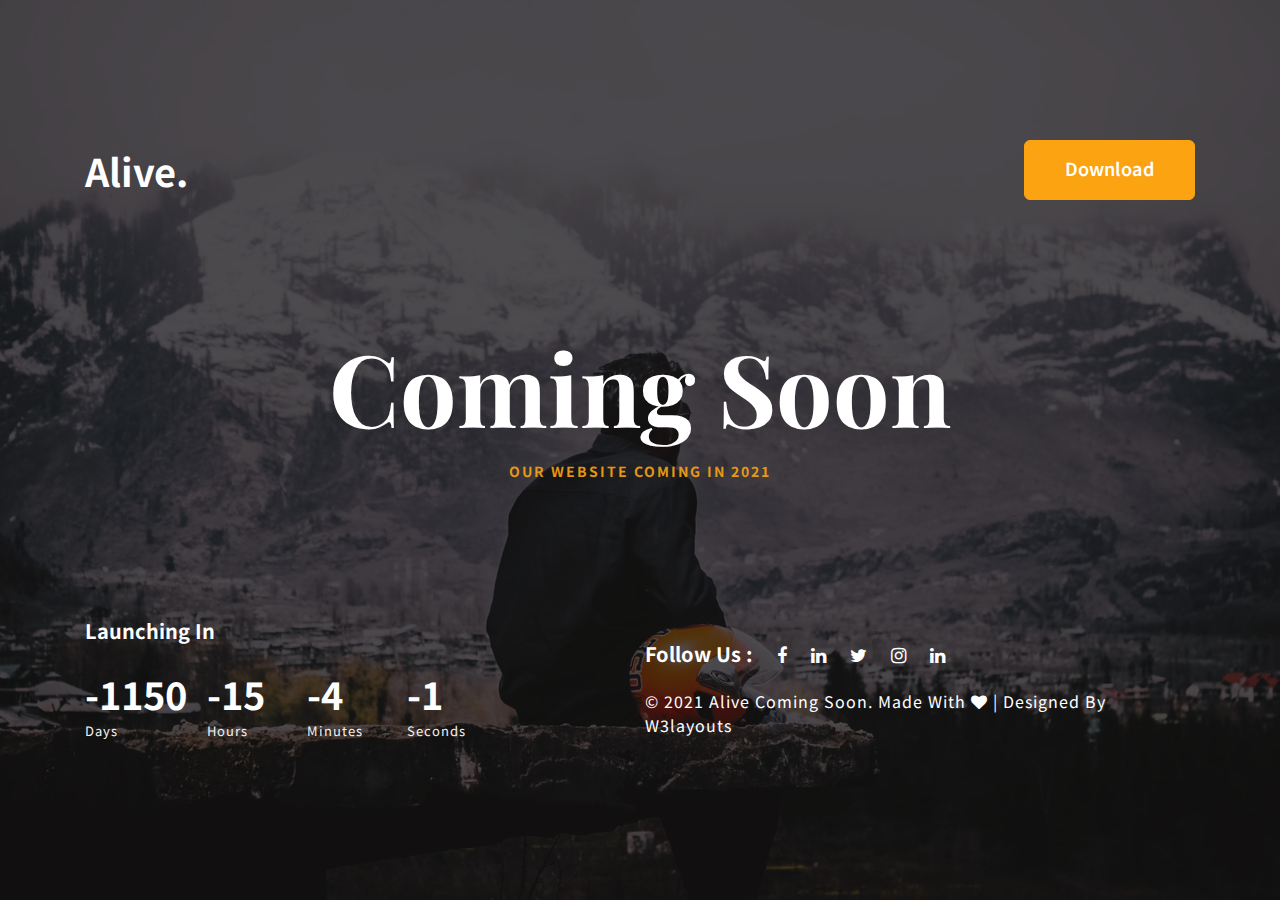
==== commit 4086752a: "Prueba Commit" ====
--- a/index.html
+++ b/index.html
@@ -1,1066 +1,132 @@
 <!--
-Author: W3layouts
-Author URL: http://w3layouts.com
-License: Creative Commons Attribution 3.0 Unported
-License URL: http://creativecommons.org/licenses/by/3.0/
+	Author: W3layouts
+	Author URL: http://w3layouts.com
 -->
-<!DOCTYPE HTML>
-<html>
+<!DOCTYPE html>
+<html lang="zxx">
+<!-- Head -->
+
 <head>
-<title>Trendy Blog a Blogging Category Bootstrap Responsive Website Template  | Home :: w3layouts</title>
-<meta name="viewport" content="width=device-width, initial-scale=1">
-<meta http-equiv="Content-Type" content="text/html; charset=utf-8" />
-<meta name="keywords" content="Trendy Blog Responsive web template, Bootstrap Web Templates, Flat Web Templates, Android Compatible web template, 
-Smartphone Compatible web template, free webdesigns for Nokia, Samsung, LG, SonyEricsson, Motorola web design" />
-<script type="application/x-javascript"> addEventListener("load", function() { setTimeout(hideURLbar, 0); }, false); function hideURLbar(){ window.scrollTo(0,1); } </script>
-<!-- Custom Theme files -->
-<link href="css/bootstrap.css" rel="stylesheet" type="text/css" media="all" />
-<link href="css/style.css" rel="stylesheet" type="text/css" media="all" />
-<!-- js -->
-<script src="js/jquery-1.11.1.min.js"></script>
-<!-- //js -->
-<link href='//fonts.googleapis.com/css?family=Oswald:400,300,700' rel='stylesheet' type='text/css'>
+	<title>Alive Coming Soon Flat Responsive Widget Template :: W3layouts</title>
+	<!-- Meta-Tags -->
+	<meta charset="UTF-8">
+	<meta name="viewport" content="width=device-width, initial-scale=1.0">
+	<meta http-equiv="X-UA-Compatible" content="ie=edge">
+	<!--Style-CSS -->
+	<link rel="stylesheet" href="css/style.css" type="text/css" media="all">
+	<!--Font-awesome-icons -->
+	<link href="css/font-awesome.min.css" rel="stylesheet">
+	<!--Google-fonts -->
+	<link href="//fonts.googleapis.com/css2?family=Playfair+Display:ital,wght@1,600,700&display=swap"
+		rel="stylesheet">
+		<link href="//fonts.googleapis.com/css2?family=Noto+Sans+JP:wght@400;500;700;900&display=swap" rel="stylesheet">
 </head>
+<!-- //Head -->
+<!-- Body -->
 
 <body>
-<!-- banner -->
-	<div class="banner">
-		<div class="banner-info">
-			<div class="container">
-				<nav class="navbar navbar-default">
-					<!-- Brand and toggle get grouped for better mobile display -->
-					<div class="navbar-header">
-					  <button type="button" class="navbar-toggle collapsed" data-toggle="collapse" data-target="#bs-example-navbar-collapse-1">
-						<span class="sr-only">Toggle navigation</span>
-						<span class="icon-bar"></span>
-						<span class="icon-bar"></span>
-						<span class="icon-bar"></span>
-					  </button>
-						<div class="logo">
-							<a class="navbar-brand" href="index.html"><span>T</span> Trendy Blog</a>
+	<section class="w3l-coming-soon-page">
+		<div class="coming-page-infohny">
+			<div class="wrapper">
+				<div class="header">
+					<div class="logo">
+						<a class="brand-logo" href="index.html">Alive.</a>
+					</div>
+					<div class="w3lhny-button text-right">
+						<a class="alive-btn" href="index.html">Download</a>
+					</div>
+				</div>
+				<div class="coming-block">
+					<h1>Coming Soon</h1>
+					<h2 class="parahny">Our Website Coming in 2021</h2>
+
+				</div>
+				<div class="alive-bottom">
+				
+					<div class="countdown">
+						<h6>Launching In</h6>
+						<div class="countdown__days">
+							<div class="number"></div>
+							<span class>Days</span>
+						</div>
+
+						<div class="countdown__hours">
+							<div class="number"></div>
+							<span class>Hours</span>
+						</div>
+
+						<div class="countdown__minutes">
+							<div class="number"></div>
+							<span class>Minutes</span>
+						</div>
+
+						<div class="countdown__seconds">
+							<div class="number"></div>
+							<span class>Seconds</span>
 						</div>
 					</div>
-
-					<!-- Collect the nav links, forms, and other content for toggling -->
-					<div class="collapse navbar-collapse nav-wil" id="bs-example-navbar-collapse-1">
-						<ul class="nav navbar-nav cl-effect-18" id="cl-effect-18">
-							<li class="act"><a href="index.html" class="effect1 active">Home</a></li>
-							<li><a href="events.html">Reviews</a></li>
-							<li><a href="breaking.html">Culture</a></li>
-							<li><a href="entertainment.html">Entertainment</a></li>
-							<li role="presentation" class="dropdown">
-								<a class="dropdown-toggle" data-toggle="dropdown" href="#" role="button" aria-haspopup="true" aria-expanded="false">
-								  Business <span class="caret"></span>
-								</a>
-								<ul class="dropdown-menu">
-								  <li><a href="short-codes.html">Short-Codes</a></li>
-								  <li><a href="icons.html">Icons</a></li>
-								 
-								</ul>
-							</li>
-							<li><a href="contact.html">Contact Us</a></li>
-						</ul>
-					</div><!-- /.navbar-collapse -->	
-					
-				</nav>
-				<!--banner-Slider-->
-					<script src="js/responsiveslides.min.js"></script>
-						<script>
-							// You can also use "$(window).load(function() {"
-							$(function () {
-							  // Slideshow 4
-							  $("#slider3").responsiveSlides({
-							auto: true,
-							pager: true,
-							nav:true,
-							speed: 500,
-							namespace: "callbacks",
-							before: function () {
-							  $('.events').append("<li>before event fired.</li>");
-							},
-							after: function () {
-							  $('.events').append("<li>after event fired.</li>");
-							}
-							  });
-
-							});	
-						</script>
-					<div  id="top" class="callbacks_container">
-						<ul class="rslides" id="slider3">
-							<li>
-								<div class="banner-info-slider">
-									<ul>
-										<li><a href="single.html">Blogger</a></li>
-										<li>30 Aug 2016</li>
-									</ul>
-									<h3>Stress Full Business Man</h3>
-									<p>Lorem ipsum dolor
-									symptoms can include.<span>By <i>ullamcoman</i> and <i>Micheal smithjos.</i></span></p>
-									<div class="more">
-										<a href="single.html" class="type-1">
-											<span> Read More </span>
-											<span> Read More </span>
-										</a>
-									</div>
-								</div>
-							</li>
-							<li>
-								<div class="banner-info-slider">
-									<ul>
-										<li><a href="single.html">Business</a></li>
-										<li>30 Aug 2016</li>
-									</ul>
-								<h3>New Trendy Fashions Looks</h3>
-									<p>Lorem ipsum dolor sit amet adipiscing elit.
-										<span>By <i>laborisman</i> and <i>Adom smithjos.</i></span></p>
-									<div class="more">
-										<a href="single.html" class="type-1">
-											<span> Read More </span>
-											<span> Read More </span>
-										</a>
-									</div>
-								</div>
-							</li>
-							<li>
-								<div class="banner-info-slider">
-									<ul>
-										<li><a href="single.html">sports</a></li>
-										<li>30 Aug 2016</li>
-									</ul>
-								   <h3>Portfolio of Agency</h3>
-									<p>Lorem ipsum dolor sit amet adipiscing elit.
-										<span>By <i>ullamcoman</i> and <i>Micheal smithjos.</i></span></p>
-									<div class="more">
-										<a href="single.html" class="type-1">
-											<span> Read More </span>
-											<span> Read More </span>
-										</a>
-									</div>
-								</div>
-							</li>
-							<li>
-								<div class="banner-info-slider">
-									<ul>
-										<li><a href="single.html">general</a></li>
-										<li>30 Aug 2016</li>
-									</ul>
-										<h3>New Trendy Fashions Looks</h3>
-									<p>Lorem ipsum dolor sit amet adipiscing elit
-										<span>By <i>ullamcoman</i> and <i>Micheal smithjos.</i></span></p>
-									<div class="more">
-										<a href="single.html" class="type-1">
-											<span> Read More </span>
-											<span> Read More </span>
-										</a>
-									</div>
-								</div>
-							</li>
-							<li>
-								<div class="banner-info-slider">
-									<ul>
-										<li><a href="single.html">Blogger</a></li>
-										<li>30 Aug 2016</li>
-									</ul>
-										<h3>Stress Full Business Man</h3>
-									<p>Lorem ipsum dolor sit amet adipiscing elit.
-									<span>By <i>ullamcoman</i> and <i>Micheal smithjos.</i></span></p>
-									<div class="more">
-										<a href="single.html" class="type-1">
-											<span> Read More </span>
-											<span> Read More </span>
-										</a>
-									</div>
-								</div>
-							</li>
-						</ul>
+					<div class="copyright-footer ">
+						
+						<div class="w3lhny-socialicons">
+							<ul class="social">
+								<li><h6>Follow Us :</h6></li>
+								<li><a href="#facebook"><span class="fa fa-facebook" aria-hidden="true"></span></a></li>
+								<li><a href="#linkedin"><span class="fa fa-linkedin" aria-hidden="true"></span></a></li>
+								<li><a href="#twitter"><span class="fa fa-twitter" aria-hidden="true"></span></a></li>
+								<li>
+									<a href="#instagram" class="linkedin"><span class="fa fa-instagram"></span></a>
+								</li>
+								<li>
+									<a href="#linkedin" class="linkedin"><span class="fa fa-linkedin"></span></a>
+								</li>
+								
+							</ul>
+						</div>
+						<p>© 2021 Alive Coming Soon. Made with <span class="fa fa-heart"></span> | Designed by <a
+								href="https://w3layouts.com" target="_blank">W3layouts</a></p>
 					</div>
+				</div>
 			</div>
 		</div>
-	</div>
-<!-- banner -->
-<!-- banner-bottom -->
-	<div class="banner-bottom">
-		<div class="container">
-			<div class="banner-bottom-grids">
-				<div class="col-md-3 banner-bottom-grid-left">
-					<div class="br-bm-gd-lt">
-						<div class="overlay">
-							<div class="arrow-left"></div>
-							<div class="rectangle"></div>
-						</div>
-						<div class="health-pos">
-							<div class="health">
-								<ul>
-									<li><a href="#">Health</a></li>
-									<li>30 Aug 2016</li>
-								</ul>
-							</div>
-							<h3>But I must explain to you how all this mistaken idea.</h3>
-							<div class="dummy">
-								<p>Itaque earum rerum hic tenetur a sapiente delectus, ut aut maiores alias.</p>
-							</div>
-							<div class="com-heart">
-								<ul>
-									<li><a href="#"><span class="glyphicon glyphicon-envelope" aria-hidden="true"></span>120 Comments</a></li>
-									<li><a href="#"><span class="glyphicon glyphicon-heart" aria-hidden="true"></span>12,536 Likes</a></li>
-								</ul>
-							</div>
-						</div>
-					</div>
-				</div>
-				<div class="col-md-3 banner-bottom-grid-left">
-					<div class="br-bm-gd-lt br-bm-gd-lt1">
-						<div class="overlay">
-							<div class="arrow-left"></div>
-							<div class="rectangle"></div>
-						</div>
-						<div class="health-pos">
-							<div class="health">
-								<ul>
-									<li><a href="#" class="sport">Sports</a></li>
-									<li>30 Aug 2016</li>
-								</ul>
-							</div>
-							<h3>But I must explain to you how all this mistaken idea.</h3>
-							<div class="dummy">
-								<p>Itaque earum rerum hic tenetur a sapiente delectus, ut aut maiores alias.</p>
-							</div>
-							<div class="com-heart">
-								<ul>
-									<li><a href="#"><span class="glyphicon glyphicon-envelope" aria-hidden="true"></span>200 Comments</a></li>
-									<li><a href="#"><span class="glyphicon glyphicon-heart" aria-hidden="true"></span>13,536 Likes</a></li>
-								</ul>
-							</div>
-						</div>
-					</div>
-				</div>
-				<div class="col-md-3 banner-bottom-grid-left">
-					<div class="br-bm-gd-lt br-bm-gd-lt2">
-						<div class="overlay">
-							<div class="arrow-left"></div>
-							<div class="rectangle"></div>
-						</div>
-						<div class="health-pos">
-							<div class="health">
-								<ul>
-									<li><a href="#" class="plane">Economic</a></li>
-									<li>30 Aug 2016</li>
-								</ul>
-							</div>
-							<h3>But I must explain to you how all this mistaken idea.</h3>
-							<div class="dummy">
-								<p>Itaque earum rerum hic tenetur a sapiente delectus, ut aut maiores alias.</p>
-							</div>
-							<div class="com-heart">
-								<ul>
-									<li><a href="#"><span class="glyphicon glyphicon-envelope" aria-hidden="true"></span>180 Comments</a></li>
-									<li><a href="#"><span class="glyphicon glyphicon-heart" aria-hidden="true"></span>18,536 Likes</a></li>
-								</ul>
-							</div>
-						</div>
-					</div>
-				</div>
-				<div class="col-md-3 banner-bottom-grid-left">
-					<div class="br-bm-gd-lt br-bm-gd-lt3">
-						<div class="overlay">
-							<div class="arrow-left"></div>
-							<div class="rectangle"></div>
-						</div>
-						<div class="health-pos">
-							<div class="health">
-								<ul>
-									<li><a href="#" class="general">General</a></li>
-									<li>30 Aug 2016</li>
-								</ul>
-							</div>
-							<h3>But I must explain to you how all this mistaken idea.</h3>
-							<div class="dummy">
-								<p>Itaque earum rerum hic tenetur a sapiente delectus, ut aut maiores alias.</p>
-							</div>
-							<div class="com-heart">
-								<ul>
-									<li><a href="#"><span class="glyphicon glyphicon-envelope" aria-hidden="true"></span>150 Comments</a></li>
-									<li><a href="#"><span class="glyphicon glyphicon-heart" aria-hidden="true"></span>15,536 Likes</a></li>
-								</ul>
-							</div>
-						</div>
-					</div>
-				</div>
-				<div class="clearfix"> </div>
-			</div>
-			<div class="banner-bottom-grids">
-				<div class="col-md-3 banner-bottom-grid-left">
-					<div class="br-bm-gd-lt br-bm-gd-lt4">
-						<div class="overlay">
-							<div class="arrow-left"></div>
-							<div class="rectangle"></div>
-						</div>
-						<div class="health-pos">
-							<div class="health">
-								<ul>
-									<li><a href="#" class="pol">Blogger</a></li>
-									<li>30 Aug 2016</li>
-								</ul>
-							</div>
-							<h3>But I must explain to you how all this mistaken idea.</h3>
-							<div class="dummy">
-								<p>Itaque earum rerum hic tenetur a sapiente delectus, ut aut maiores alias.</p>
-							</div>
-							<div class="com-heart">
-								<ul>
-									<li><a href="#"><span class="glyphicon glyphicon-envelope" aria-hidden="true"></span>450 Comments</a></li>
-									<li><a href="#"><span class="glyphicon glyphicon-heart" aria-hidden="true"></span>12,965 Likes</a></li>
-								</ul>
-							</div>
-						</div>
-					</div>
-				</div>
-				<div class="col-md-3 banner-bottom-grid-left">
-					<div class="br-bm-gd-lt br-bm-gd-lt5">
-						<div class="overlay">
-							<div class="arrow-left"></div>
-							<div class="rectangle"></div>
-						</div>
-						<div class="health-pos">
-							<div class="health">
-								<ul>
-									<li><a href="#" class="world">World</a></li>
-									<li>30 Aug 2016</li>
-								</ul>
-							</div>
-							<h3>But I must explain to you how all this mistaken idea.</h3>
-							<div class="dummy">
-								<p>Itaque earum rerum hic tenetur a sapiente delectus, ut aut maiores alias.</p>
-							</div>
-							<div class="com-heart">
-								<ul>
-									<li><a href="#"><span class="glyphicon glyphicon-envelope" aria-hidden="true"></span>212 Comments</a></li>
-									<li><a href="#"><span class="glyphicon glyphicon-heart" aria-hidden="true"></span>18,536 Likes</a></li>
-								</ul>
-							</div>
-						</div>
-					</div>
-				</div>
-				<div class="col-md-3 banner-bottom-grid-left">
-					<div class="br-bm-gd-lt br-bm-gd-lt6">
-						<div class="overlay">
-							<div class="arrow-left"></div>
-							<div class="rectangle"></div>
-						</div>
-						<div class="health-pos">
-							<div class="health">
-								<ul>
-									<li><a href="#" class="national">international</a></li>
-									<li>30 Aug 2016</li>
-								</ul>
-							</div>
-							<h3>But I must explain to you how all this mistaken idea.</h3>
-							<div class="dummy">
-								<p>Itaque earum rerum hic tenetur a sapiente delectus, ut aut maiores alias.</p>
-							</div>
-							<div class="com-heart">
-								<ul>
-									<li><a href="#"><span class="glyphicon glyphicon-envelope" aria-hidden="true"></span>261 Comments</a></li>
-									<li><a href="#"><span class="glyphicon glyphicon-heart" aria-hidden="true"></span>15,536 Likes</a></li>
-								</ul>
-							</div>
-						</div>
-					</div>
-				</div>
-				<div class="col-md-3 banner-bottom-grid-left">
-					<div class="br-bm-gd-lt br-bm-gd-lt7">
-						<div class="overlay">
-							<div class="arrow-left"></div>
-							<div class="rectangle"></div>
-						</div>
-						<div class="health-pos">
-							<div class="health">
-								<ul>
-									<li><a href="#" class="business">business</a></li>
-									<li>30 Aug 2016</li>
-								</ul>
-							</div>
-							<h3>But I must explain to you how all this mistaken idea.</h3>
-							<div class="dummy">
-								<p>Itaque earum rerum hic tenetur a sapiente delectus, ut aut maiores alias.</p>
-							</div>
-							<div class="com-heart">
-								<ul>
-									<li><a href="#"><span class="glyphicon glyphicon-envelope" aria-hidden="true"></span>297 Comments</a></li>
-									<li><a href="#"><span class="glyphicon glyphicon-heart" aria-hidden="true"></span>9,996 Likes</a></li>
-								</ul>
-							</div>
-						</div>
-					</div>
-				</div>
-				<div class="clearfix"> </div>
-			</div>
-			<div class="move-text">
-				<div class="breaking_news">
-					<h2>Breaking News</h2>
-				</div>
-				<div class="marquee">
-					<div class="marquee1"><a class="breaking" href="single.html">A 5-year-old boy who recently returned to the U.S from Ebola-stricken West Africa is under observation after experiencing a fever.</a></div>
-					<div class="marquee2"><a class="breaking" href="single.html">The surprisingly successful president of the Philippines and peacemaking in the Philippines: Shaking it all up.</a></div>
-					<div class="clearfix"></div>
-				</div>
-				<div class="clearfix"></div>
-				<script type="text/javascript" src="js/jquery.marquee.js"></script>
-				<script>
-				  $('.marquee').marquee({ pauseOnHover: true });
-				  //@ sourceURL=pen.js
-				</script>
-			</div>
-			<!-- video-grids -->
-				<div class="video-grids">
-					<div class="col-md-8 video-grids-left">
-						<div class="video-grids-left1">
-							<img src="images/9.jpg" alt=" " class="img-responsive" />
-							<a class="play-icon popup-with-zoom-anim" href="#small-dialog">
-									<span> </span>
-							</a>
-							<div class="video-grid-pos">
-								<h3><span>Bellevue</span>  Towers in Dubai Downtown UAE</h3>
-								<ul>
-									<li>9:32 <label>|</label></li>
-									<li><i>Adom Smith</i> <label>|</label></li>
-									<li><span>Blogger</span></li>
-								</ul>
-							</div>
+		<script src="js/jquery-3.3.1.min.js"></script>
+		<script>
+			(() => {
+				// Specify the deadline date
+				const deadlineDate = new Date('May 31, 2023 23:59:59').getTime();
 
-								<!-- pop-up-box -->
-								<script type="text/javascript" src="js/modernizr.custom.min.js"></script>    
-								<link href="css/popuo-box.css" rel="stylesheet" type="text/css" media="all" />
-								<script src="js/jquery.magnific-popup.js" type="text/javascript"></script>
-								<!--//pop-up-box -->
-								<div id="small-dialog" class="mfp-hide">
-									<iframe src="https://player.vimeo.com/video/170342028" width="640" height="360" frameborder="0" webkitallowfullscreen mozallowfullscreen allowfullscreen></iframe>
-								</div>
+				// Cache all countdown boxes into consts
+				const countdownDays = document.querySelector('.countdown__days .number');
+				const countdownHours = document.querySelector('.countdown__hours .number');
+				const countdownMinutes = document.querySelector('.countdown__minutes .number');
+				const countdownSeconds = document.querySelector('.countdown__seconds .number');
 
-								<script>
-									$(document).ready(function() {
-									$('.popup-with-zoom-anim').magnificPopup({
-										type: 'inline',
-										fixedContentPos: false,
-										fixedBgPos: true,
-										overflowY: 'auto',
-										closeBtnInside: true,
-										preloader: false,
-										midClick: true,
-										removalDelay: 300,
-										mainClass: 'my-mfp-zoom-in'
-									});
-																									
-									});
-								</script>
-						</div>
-						<div class="video-grids-left2">
-							<div class="course_demo1">
-								<ul id="flexiselDemo1">	
-									<li>
-										<div class="item">
-											<img src="images/10.jpg" alt=" " class="img-responsive" />
-											<a class="play-icon popup-with-zoom-anim" href="#small-dialog">
-													<i> </i>
-											</a>
-											<div id="small-dialog" class="mfp-hide">
-												<iframe src="https://player.vimeo.com/video/145787219" width="500" height="281" frameborder="0" webkitallowfullscreen mozallowfullscreen allowfullscreen></iframe>
-											</div>
-											<div class="floods-text">
-												<h3>The fed and inequality <span>Blogger <label>|</label> <i>Adom Smith</i></span></h3>
-												<p>5:56</p>
-											</div>
-										</div>
-									</li>
-									<li>
-										<div class="item">
-											<img src="images/11.jpg" alt=" " class="img-responsive" />
-											<a class="play-icon popup-with-zoom-anim" href="#small-dialog">
-													<i> </i>
-											</a>
-											<div id="small-dialog" class="mfp-hide">
-												<iframe src="https://player.vimeo.com/video/145787219" width="500" height="281" frameborder="0" webkitallowfullscreen mozallowfullscreen allowfullscreen></iframe>
-											</div>
-											<div class="floods-text">
-												<h3>The fastest insect in the world <span>Blogger <label>|</label> <i>Adom Smith</i></span></h3>
-												<p>5:56</p>
-											</div>
-										</div>
-									</li>
-									<li>
-										<div class="item">
-											<img src="images/12.jpg" alt=" " class="img-responsive" />
-											<a class="play-icon popup-with-zoom-anim" href="#small-dialog">
-													<i> </i>
-											</a>
-											<div id="small-dialog" class="mfp-hide">
-												<iframe src="https://player.vimeo.com/video/145787219" width="500" height="281" frameborder="0" webkitallowfullscreen mozallowfullscreen allowfullscreen></iframe>
-											</div>
-											<div class="floods-text">
-												<h3>Billionaires versus Millionaires<span>Blogger <label>|</label> <i>Adom Smith</i></span></h3>
-												<p>5:56</p>
-											</div>
-										</div>
-									</li>
-								</ul>
-							</div>
-											<!-- pop-up-box -->
-												<script type="text/javascript" src="js/modernizr.custom.min.js"></script>    
-												<link href="css/popuo-box.css" rel="stylesheet" type="text/css" media="all" />
-												<script src="js/jquery.magnific-popup.js" type="text/javascript"></script>
-											<!--//pop-up-box -->
-											<script>
-												$(document).ready(function() {
-												$('.popup-with-zoom-anim').magnificPopup({
-													type: 'inline',
-													fixedContentPos: false,
-													fixedBgPos: true,
-													overflowY: 'auto',
-													closeBtnInside: true,
-													preloader: false,
-													midClick: true,
-													removalDelay: 300,
-													mainClass: 'my-mfp-zoom-in'
-												});
-																												
-												});
-											</script>
-									<!-- requried-jsfiles-for owl -->
-										<script type="text/javascript">
-							 $(window).load(function() {
-								$("#flexiselDemo1").flexisel({
-									visibleItems: 3,
-									animationSpeed: 1000,
-									autoPlay: true,
-									autoPlaySpeed: 3000,    		
-									pauseOnHover: true,
-									enableResponsiveBreakpoints: true,
-									responsiveBreakpoints: { 
-										portrait: { 
-											changePoint:480,
-											visibleItems: 1
-										}, 
-										landscape: { 
-											changePoint:640,
-											visibleItems: 2
-										},
-										tablet: { 
-											changePoint:768,
-											visibleItems: 3
-										}
-									}
-								});
-								
-							 });
-							  </script>
-							 <script type="text/javascript" src="js/jquery.flexisel.js"></script>
-						</div>
-					</div>
-					<div class="col-md-4 video-grids-right">
-						<div class="sap_tabs">	
-							<div id="horizontalTab" style="display: block; width: 100%; margin: 0px;">
-								<ul class="resp-tabs-list">
-									<li class="resp-tab-item grid1" aria-controls="tab_item-0" role="tab"><span>most shared</span></li>
-									<li class="resp-tab-item grid2" aria-controls="tab_item-1" role="tab"><span>most read</span></li>
-									<div class="clear"></div>
-								</ul>				  	 
-								<div class="resp-tabs-container">
-									<div class="tab-1 resp-tab-content" aria-labelledby="tab_item-0">
-										<div class="facts">
-											<div class="tab_list">
-												<img src="images/10.jpg" alt=" " class="img-responsive" />
-											</div>
-											<div class="tab_list1">
-												<ul>
-													<li><a href="#">Blogger</a> <label>|</label></li>
-													<li>30.03.2016</li>
-												</ul>
-												<p><a href="#">Nam libero tempore, cum soluta nobis.</a></p>
-											</div>
-											<div class="clearfix"> </div>
-										</div>
-										<div class="facts">
-											<div class="tab_list">
-												<img src="images/11.jpg" alt=" " class="img-responsive" />
-											</div>
-											<div class="tab_list1">
-												<ul>
-													<li><a href="#" class="green">international</a> <label>|</label></li>
-													<li>30.03.2016</li>
-												</ul>
-												<p><a href="#">Nam libero tempore, cum soluta nobis.</a></p>
-											</div>
-											<div class="clearfix"> </div>
-										</div>
-										<div class="facts">
-											<div class="tab_list">
-												<img src="images/12.jpg" alt=" " class="img-responsive" />
-											</div>
-											<div class="tab_list1">
-												<ul>
-													<li><a href="#" class="orange">general</a> <label>|</label></li>
-													<li>30.03.2016</li>
-												</ul>
-												<p><a href="#">Nam libero tempore, cum soluta nobis.</a></p>
-											</div>
-										  <div class="clearfix"> </div>
-										</div>
-										<div class="facts">
-											<div class="tab_list">
-												<img src="images/10.jpg" alt=" " class="img-responsive" />
-											</div>
-											<div class="tab_list1">
-												<ul>
-													<li><a href="#" class="orange1">business</a> <label>|</label></li>
-													<li>30.03.2016</li>
-												</ul>
-												<p><a href="#">Nam libero tempore, cum soluta nobis.</a></p>
-											</div>
-										  <div class="clearfix"> </div>
-										</div>
-										<div class="facts">
-											<div class="tab_list">
-												<img src="images/12.jpg" alt=" " class="img-responsive" />
-											</div>
-											<div class="tab_list1">
-												<ul>
-													<li><a href="#" class="orange2">world</a> <label>|</label></li>
-													<li>30.03.2016</li>
-												</ul>
-												<p><a href="#">Nam libero tempore, cum soluta nobis.</a></p>
-											</div>
-										  <div class="clearfix"> </div>
-										</div>
-									</div>
-									<div class="tab-1 resp-tab-content" aria-labelledby="tab_item-1">
-										<div class="facts">
-											<div class="tab_list">
-												<img src="images/12.jpg" alt=" " class="img-responsive" />
-											</div>
-											<div class="tab_list1">
-												<ul>
-													<li><a href="#">Blogger</a> <label>|</label></li>
-													<li>30.03.2016</li>
-												</ul>
-												<p><a href="#">Nam libero tempore, cum soluta nobis.</a></p>
-											</div>
-											<div class="clearfix"> </div>
-										</div>
-										<div class="facts">
-											<div class="tab_list">
-												<img src="images/11.jpg" alt=" " class="img-responsive" />
-											</div>
-											<div class="tab_list1">
-												<ul>
-													<li><a href="#" class="orange1">business</a> <label>|</label></li>
-													<li>30.03.2016</li>
-												</ul>
-												<p><a href="#">Nam libero tempore, cum soluta nobis.</a></p>
-											</div>
-											<div class="clearfix"> </div>
-										</div>
-										<div class="facts">
-											<div class="tab_list">
-												<img src="images/10.jpg" alt=" " class="img-responsive" />
-											</div>
-											<div class="tab_list1">
-												<ul>
-													<li><a href="#" class="orange2">world</a> <label>|</label></li>
-													<li>30.03.2016</li>
-												</ul>
-												<p><a href="#">Nam libero tempore, cum soluta nobis.</a></p>
-											</div>
-										  <div class="clearfix"> </div>
-										</div>
-										<div class="facts">
-											<div class="tab_list">
-												<img src="images/12.jpg" alt=" " class="img-responsive" />
-											</div>
-											<div class="tab_list1">
-												<ul>
-													<li><a href="#" class="green">international</a> <label>|</label></li>
-													<li>30.03.2016</li>
-												</ul>
-												<p><a href="#">Nam libero tempore, cum soluta nobis.</a></p>
-											</div>
-										  <div class="clearfix"> </div>
-										</div>
-										<div class="facts">
-											<div class="tab_list">
-												<img src="images/11.jpg" alt=" " class="img-responsive" />
-											</div>
-											<div class="tab_list1">
-												<ul>
-													<li><a href="#" class="orange">general</a> <label>|</label></li>
-													<li>30.03.2016</li>
-												</ul>
-												<p><a href="#">Nam libero tempore, cum soluta nobis.</a></p>
-											</div>
-										  <div class="clearfix"> </div>
-										</div>
-									</div>
-								</div>
-								<script src="js/easyResponsiveTabs.js" type="text/javascript"></script>
-								<script type="text/javascript">
-									$(document).ready(function () {
-										$('#horizontalTab').easyResponsiveTabs({
-											type: 'default', //Types: default, vertical, accordion           
-											width: 'auto', //auto or any width like 600px
-											fit: true   // 100% fit in a container
-										});
-									});
-								</script>
-							</div>
-						</div>
-					</div>
-					<div class="clearfix"> </div>
-				</div>
-			<!-- //video-grids -->
-			<!-- video-bottom-grids -->
-				<div class="video-bottom-grids">
-					<div class="video-bottom-grids1">
-						<div class="col-md-3 video-bottom-grid">
-							<div class="video-bottom-grid1">
-								<div class="video-bottom-grid1-before">
-									<img src="images/13.jpg" alt=" " class="img-responsive" />
-									<div class="video-bottom-grid1-pos">
-										<p>Lorem ipsum dolor sit amet, consectetur adipiscing </p>
-									</div>
-								</div>
-								<ul>
-									<li><a href="#">vel illum qui dolorem eum fugiat quo voluptas.</a></li>
-									<li><a href="#">Itaque earum rerum hic tenetur a sapiente delectus.</a></li>
-									<li><a href="#"> Neque porro quisquam est, qui dolor sit amet.</a></li>
-									<li><a href="#">But I must explain to you how all this mistaken.</a></li>
-								</ul>
-								<div class="read-more">
-									<a href="single.html">Read more in business</a>
-								</div>
-							</div>
-						</div>
-						<div class="col-md-3 video-bottom-grid">
-							<div class="video-bottom-grid1">
-								<div class="video-bottom-grid1-before before1">
-									<img src="images/14.jpg" alt=" " class="img-responsive" />
-									<div class="video-bottom-grid1-pos">
-										<p>Lorem ipsum dolor sit amet, consectetur.</p>
-									</div>
-								</div>
-								<ul class="list">
-									<li><a href="#">vel illum qui dolorem eum fugiat quo voluptas.</a></li>
-									<li><a href="#">Itaque earum rerum hic tenetur a sapiente delectus.</a></li>
-									<li><a href="#"> Neque porro quisquam est, qui dolor sit amet.</a></li>
-									<li><a href="#">But I must explain to you how all this mistaken.</a></li>
-								</ul>
-								<div class="read-more res">
-									<a href="single.html">Read more in world</a>
-								</div>
-							</div>
-						</div>
-						<div class="col-md-3 video-bottom-grid">
-							<div class="video-bottom-grid1">
-								<div class="video-bottom-grid1-before before2">
-									<img src="images/15.jpg" alt=" " class="img-responsive" />
-									<div class="video-bottom-grid1-pos">
-										<p>Lorem ipsum dolor sit amet adipiscing. </p>
-									</div>
-								</div>
-								<ul class="list1">
-									<li><a href="#">vel illum qui dolorem eum fugiat quo voluptas.</a></li>
-									<li><a href="#">Itaque earum rerum hic tenetur a sapiente delectus.</a></li>
-									<li><a href="#"> Neque porro quisquam est, qui dolor sit amet.</a></li>
-									<li><a href="#">But I must explain to you how all this mistaken.</a></li>
-								</ul>
-								<div class="read-more res1">
-									<a href="single.html">Read more in world</a>
-								</div>
-							</div>
-						</div>
-						<div class="col-md-3 video-bottom-grid">
-							<div class="video-bottom-grid1">
-								<div class="video-bottom-grid1-before before3">
-									<img src="images/16.jpg" alt=" " class="img-responsive" />
-									<div class="video-bottom-grid1-pos">
-										<p>Lorem ipsum dolor sit amet adipiscing. </p>
-									</div>
-								</div>
-								<ul class="list2">
-									<li><a href="#">vel illum qui dolorem eum fugiat quo voluptas.</a></li>
-									<li><a href="#">Itaque earum rerum hic tenetur a sapiente delectus.</a></li>
-									<li><a href="#"> Neque porro quisquam est, qui dolor sit amet.</a></li>
-									<li><a href="#">But I must explain to you how all this mistaken.</a></li>
-								</ul>
-								<div class="read-more res2">
-									<a href="single.html">Read more in Blogger</a>
-								</div>
-							</div>
-						</div>
-						<div class="clearfix"> </div>
-					</div>
-					<div class="video-bottom-grids1">
-						<div class="col-md-3 video-bottom-grid">
-							<div class="video-bottom-grid1">
-								<div class="video-bottom-grid1-before before4">
-									<img src="images/10.jpg" alt=" " class="img-responsive" />
-									<div class="video-bottom-grid1-pos">
-										<p>Lorem ipsum dolor sit amet adipiscing. </p>
-									</div>
-								</div>
-								<ul class="list2">
-									<li><a href="#">vel illum qui dolorem eum fugiat quo voluptas.</a></li>
-									<li><a href="#">Itaque earum rerum hic tenetur a sapiente delectus.</a></li>
-									<li><a href="#"> Neque porro quisquam est, qui dolor sit amet.</a></li>
-									<li><a href="#">But I must explain to you how all this mistaken.</a></li>
-								</ul>
-								<div class="read-more res3">
-									<a href="single.html">Read more in general</a>
-								</div>
-							</div>
-						</div>
-						<div class="col-md-3 video-bottom-grid">
-							<div class="video-bottom-grid1">
-								<div class="video-bottom-grid1-before before5">
-									<img src="images/11.jpg" alt=" " class="img-responsive" />
-									<div class="video-bottom-grid1-pos">
-									<p>Lorem ipsum dolor sit amet adipiscing. </p>
-									</div>
-								</div>
-								<ul class="list4">
-									<li><a href="#">vel illum qui dolorem eum fugiat quo voluptas.</a></li>
-									<li><a href="#">Itaque earum rerum hic tenetur a sapiente delectus.</a></li>
-									<li><a href="#"> Neque porro quisquam est, qui dolor sit amet.</a></li>
-									<li><a href="#">But I must explain to you how all this mistaken.</a></li>
-								</ul>
-								<div class="read-more res4">
-									<a href="single.html">Read more in economics</a>
-								</div>
-							</div>
-						</div>
-						<div class="col-md-3 video-bottom-grid">
-							<div class="video-bottom-grid1">
-								<div class="video-bottom-grid1-before before6">
-									<img src="images/12.jpg" alt=" " class="img-responsive" />
-									<div class="video-bottom-grid1-pos">
-										<p>Lorem ipsum dolor sit amet adipiscing. </p>
-									</div>
-								</div>
-								<ul class="list5">
-									<li><a href="#">vel illum qui dolorem eum fugiat quo voluptas.</a></li>
-									<li><a href="#">Itaque earum rerum hic tenetur a sapiente delectus.</a></li>
-									<li><a href="#"> Neque porro quisquam est, qui dolor sit amet.</a></li>
-									<li><a href="#">But I must explain to you how all this mistaken.</a></li>
-								</ul>
-								<div class="read-more res5">
-									<a href="single.html">Read more in sports</a>
-								</div>
-							</div>
-						</div>
-						<div class="col-md-3 video-bottom-grid">
-							<div class="video-bottom-grid1">
-								<div class="video-bottom-grid1-before before7">
-									<img src="images/17.jpg" alt=" " class="img-responsive" />
-									<div class="video-bottom-grid1-pos">
-										<p>Lorem ipsum dolor sit amet adipiscing. </p>
-									</div>
-								</div>
-								<ul class="list6">
-									<li><a href="#">vel illum qui dolorem eum fugiat quo voluptas.</a></li>
-									<li><a href="#">Itaque earum rerum hic tenetur a sapiente delectus.</a></li>
-									<li><a href="#"> Neque porro quisquam est, qui dolor sit amet.</a></li>
-									<li><a href="#">But I must explain to you how all this mistaken.</a></li>
-								</ul>
-								<div class="read-more res6">
-									<a href="single.html">Read more in health</a>
-								</div>
-							</div>
-						</div>
-						<div class="clearfix"> </div>
-					</div>
-				</div>
-			<!-- //video-bottom-grids -->
-			<!-- news-and-events -->
-				<div class="news">
-					<div class="news-grids">
-						<div class="col-md-8 news-grid-left">
-							<h3>latest news & events</h3>
-							<ul>
-								<li>
-									<div class="news-grid-left1">
-										<img src="images/16.jpg" alt=" " class="img-responsive" />
-									</div>
-									<div class="news-grid-right1">
-										<h4><a href="single.html">Mexico's oil giant is in uncharted waters</a></h4>
-										<h5>By <a href="#">Elizibeth Malkin</a> <label>|</label> <i>30.03.2016</i></h5>
-										<p>Lorem ipsum dolor sit amet, consectetur adipiscing elit, sed do eiusmod tempor incididunt ut labore et dolore magna aliqua.</p>
-									</div>
-									<div class="clearfix"> </div>
-								</li>
-								<li>
-									<div class="news-grid-left1">
-										<img src="images/17.jpg" alt=" " class="img-responsive" />
-									</div>
-									<div class="news-grid-right1">
-										<h4><a href="single.html">second wave of votes to legalize marijuana</a></h4>
-										<h5>By <a href="#">james smith</a> <label>|</label> <i>30.03.2016</i></h5>
-										<p>Lorem ipsum dolor sit amet, consectetur adipiscing elit, sed do eiusmod tempor incididunt ut labore et dolore magna aliqua.</p>
-									</div>
-									<div class="clearfix"> </div>
-								</li>
-								<li>
-									<div class="news-grid-left1">
-										<img src="images/13.jpg" alt=" " class="img-responsive" />
-									</div>
-									<div class="news-grid-right1">
-										<h4><a href="single.html">Antares rocket, bound for space station, explodes</a></h4>
-										<h5>By <a href="#">Michael Drew</a> <label>|</label> <i>30.03.2016</i></h5>
-										<p>Lorem ipsum dolor sit amet, consectetur adipiscing elit, sed do eiusmod tempor incididunt ut labore et dolore magna aliqua.</p>
-									</div>
-									<div class="clearfix"> </div>
-								</li>
-								<li>
-									<div class="news-grid-left1">
-										<img src="images/12.jpg" alt=" " class="img-responsive" />
-									</div>
-									<div class="news-grid-right1">
-										<h4><a href="single.html">stronger family bonds, two years after hurricane sandy</a></h4>
-										<h5>By <a href="#">james smith</a> <label>|</label> <i>30.03.2016</i></h5>
-										<p>Lorem ipsum dolor sit amet, consectetur adipiscing elit, sed do eiusmod tempor incididunt ut labore et dolore magna aliqua.</p>
-									</div>
-									<div class="clearfix"> </div>
-								</li>
-								<li>
-									<div class="news-grid-left1">
-										<img src="images/15.jpg" alt=" " class="img-responsive" />
-									</div>
-									<div class="news-grid-right1">
-										<h4><a href="single.html">royal crush giants and force game 7</a></h4>
-										<h5>By <a href="#">Michael Drew</a> <label>|</label> <i>30.03.2016</i></h5>
-										<p>Lorem ipsum dolor sit amet, consectetur adipiscing elit, sed do eiusmod tempor incididunt ut labore et dolore magna aliqua.</p>
-									</div>
-									<div class="clearfix"> </div>
-								</li>
-							</ul>
-						</div>
-						<div class="col-md-4 news-grid-right">
-							<div class="news-grid-rght1">
-							<!-- Nav tabs -->
-							  <ul class="nav nav-tabs" role="tablist">
-								<li role="presentation" class="active"><a class="high" href="#home" aria-controls="home" role="tab" data-toggle="tab">weather in London</a></li>
-								<li role="presentation"><a href="#profile" aria-controls="profile" role="tab" data-toggle="tab">edit location</a></li>
-							  </ul>
+				// Update the count down every 1 second (1000 milliseconds)
+				setInterval(() => {
+					// Get current date and time
+					const currentDate = new Date().getTime();
 
-							  <!-- Tab panes -->
-								<div class="tab-content">
-									<div role="tabpanel" class="tab-pane active london" id="home">
-										<ul>
-											<li>
-												<h4>Wednesday</h4>
-												<span></span>
-												<p>21<sup>°</sup></p>
-											</li>
-											<li>
-												<h4>Thursday</h4>
-												<span class="moon"></span>
-												<p>25<sup>°</sup></p>
-											</li>
-											<li>
-												<h4>Friday</h4>
-												<span class="sun"></span>
-												<p>31<sup>°</sup></p>
-											</li>
-											<div class="clearfix"> </div>
-										</ul>
-									</div>
-									<div role="tabpanel" class="tab-pane" id="profile">
-										<iframe src="https://www.google.com/maps/embed?pb=!1m18!1m12!1m3!1d26359652.109742895!2d-113.72446020222534!3d36.24602872499641!2m3!1f0!2f0!3f0!3m2!1i1024!2i768!4f13.1!3m3!1m2!1s0x54eab584e432360b%3A0x1c3bb99243deb742!2sUnited+States!5e0!3m2!1sen!2sin!4v1450786850582" frameborder="0" style="border:0" allowfullscreen></iframe>
-									</div>
-								</div>
-							</div>
-							<div class="news-grid-rght2">
-								<h3>subscribe to our newsletter</h3>
-								<p>Get the latest news and updates by signing up to our daily newsletter.We won't sell your email or spam you !</p>
-								<form>
-									<input type="text" value="enter your Email address" onfocus="this.value = '';" onblur="if (this.value == '') {this.value = 'enter your Email address';}">
-									<input type="submit" value="Submit">
-								</form>
-							</div>
-							<div class="news-grid-rght3">
-								<img src="images/18.jpg" alt=" " class="img-responsive" />
-								<div class="story">
-									<p>story of the week</p>
-									<h3><a href="single.html">US hails west Africa Ebola progress</a></h3>
-								</div>
-							</div>
-						</div>
-						<div class="clearfix"> </div>
-					</div>
-				</div>
-			<!-- //news-and-events -->
-		</div>
-	</div>
-<!-- //banner-bottom -->
-<!-- footer -->
-	<div class="footer-top-w3layouts-agile">
-		<div class="container">
-			<p>at least 150 missing and there dead in landslide after monsoon 
-				rains in central Sri Lanka, officials say <a href="#">http//example.com</a></p>
-		</div>
-	</div>
-	<div class="footer">
-		<div class="container">
-			<div class="footer-grids wthree-agile">
-				<div class="col-md-4 footer-grid-left">
-					<h3>twitter feed</h3>
-					<ul>
-						<li><a href="#">the moment an unlimited #antares rocket exploded seconds after launch 
-							<i>http//example.com</i></a><span>15 minutes ago</span></li>
-						<li><a href="mailto:info@example.com" class="cols">@NASA</a> & <a href="mailto:info@example.com" class="cols">
-							@orbital science</a> <a href="#">gathering data on failure #antares rocket bound 
-							for international space</a><span>45 minutes ago</span></li>
-						<li><a href="#">ex-cabinet minister chris huhne loses legal challenge over $77,750 
-							court costs incurred in speeding points</a><span>1 day ago</span></li>
-					</ul>
-				</div>
-				<div class="col-md-4 footer-grid-left">
-					<h3>contact form</h3>
-					<form>
-						<input type="text" value="enter your full name" onfocus="this.value = '';" onblur="if (this.value == '') {this.value = 'enter your full name';}" required="">
-						<input type="email" value="enter your email address" onfocus="this.value = '';" onblur="if (this.value == '') {this.value = 'enter your email address';}" required="">
-						<textarea onfocus="this.value = '';" onblur="if (this.value == '') {this.value = 'Message...';}" required="">Message...</textarea>
-						<input type="submit" value="Submit" >
-					</form>
-				</div>
-				<div class="col-md-4 footer-grid-left">
-					<h3>about us</h3>
-					<p>Lorem ipsum dolor sit amet, consectetur adipiscing elit, sed do 
-						eiusmod tempor incididunt ut labore et dolore magna aliqua. 
-						Ut enim ad minim veniam, quis nostrud exercitation ullamco laboris.
-						<span>But I must explain to you how all this mistaken idea of denouncing
-						pleasure and praising pain was born and I will give you a complete 
-						account of the system, and expound the actual teachings of the 
-						great explorer.</span>
-						<i>- The Entire TLG Team</i></p>
-				</div>
-				<div class="clearfix"> </div>
-			</div>
-			<div class="footer-bottom">
-				<div class="footer-bottom-left-whtree-agileinfo">
-					<p>&copy 2017 Trendy Blog. All rights reserved | Template by <a href="http://w3layouts.com/">W3layouts.</a></p>
-				</div>
-				<div class="footer-bottom-right-whtree-agileinfo">
-					<ul>
-						<li><a href="#" class="icon-button twitter"><i class="icon-twitter"></i><span></span></a></li>
-						<li><a href="#" class="icon-button google"><i class="icon-google"></i><span></span></a></li>
-						<li><a href="#" class="icon-button v"><i class="icon-v"></i><span></span></a></li>
-					</ul>
-				</div>
-				<div class="clearfix"> </div>
-			</div>
-		</div>
-	</div>
-<!-- //footer -->
-<!-- for bootstrap working -->
-	<script src="js/bootstrap.js"></script>
-<!-- //for bootstrap working -->
+					// Calculate the distance between current date and time and the deadline date and time
+					const distance = deadlineDate - currentDate;
+
+					// Calculations the data for remaining days, hours, minutes and seconds
+					const days = Math.floor(distance / (1000 * 60 * 60 * 24));
+					const hours = Math.floor((distance % (1000 * 60 * 60 * 24)) / (1000 * 60 * 60));
+					const minutes = Math.floor((distance % (1000 * 60 * 60)) / (1000 * 60));
+					const seconds = Math.floor((distance % (1000 * 60)) / 1000);
+
+					// Insert the result data into individual countdown boxes
+					countdownDays.innerHTML = days;
+					countdownHours.innerHTML = hours;
+					countdownMinutes.innerHTML = minutes;
+					countdownSeconds.innerHTML = seconds;
+				}, 1000);
+			})();
+		</script>
+
+	</section>
+	<!-- //coming-61-w3l-vv-section -->
+
 </body>
+<!-- //Body -->
+
 </html>--- a/css/style.css
+++ b/css/style.css
@@ -1,4288 +1,479 @@
-/*--
+/*
 Author: W3layouts
 Author URL: http://w3layouts.com
-License: Creative Commons Attribution 3.0 Unported
-License URL: http://creativecommons.org/licenses/by/3.0/
---*/
-html, body{
-    font-size: 100%;
-	background:	#fff;
-	font-family: 'Oswald', sans-serif;
-}
-p{
-	margin:0;
-}
-h1,h2,h3,h4,h5,h6,a{
-	font-family: 'Oswald', sans-serif;
-	font-weight:100;
-	margin:0;
-}
-ul,label{
-	margin:0;
-	padding:0;
-}
-body a:hover{
-	text-decoration:none;
-}
-/*-- banner --*/
-/*------------------ Slider Part starts Here----------*/
-#slider3,
-#slider4 {
-  box-shadow: none;
-  -moz-box-shadow: none;
-  -webkit-box-shadow: none;
-  margin: 0 auto;
-}
-.rslides_tabs {
-  list-style: none;
-  padding: 0;
-  background: rgba(0,0,0,.25);
-  box-shadow: 0 0 1px rgba(255,255,255,.3), inset 0 0 5px rgba(0,0,0,1.0);
-  -moz-box-shadow: 0 0 1px rgba(255,255,255,.3), inset 0 0 5px rgba(0,0,0,1.0);
-  -webkit-box-shadow: 0 0 1px rgba(255,255,255,.3), inset 0 0 5px rgba(0,0,0,1.0);
-  font-size: 18px;
-  list-style: none;
-  margin: 0 auto 50px;
-  max-width: 540px;
-  padding: 10px 0;
-  text-align: center;
-  width: 100%;
-}
-.rslides_tabs li {
-  display: inline;
-  float: none;
-  margin-right: 1px;
-}
-.rslides_tabs a {
-  width: auto;
-  line-height: 20px;
-  padding: 9px 20px;
-  height: auto;
-  background: transparent;
-  display: inline;
-}
-.rslides_tabs li:first-child {
-  margin-left: 0;
-}
-.rslides_tabs .rslides_here a {
-  background: rgba(255,255,255,.1);
-  color: #fff;
-  font-weight: bold;
-}
-.callbacks_container {
-  position: relative;
-  float: left;
-  width: 100%;
-}
-.callbacks {
-  position: relative;
-  list-style: none;
-  overflow: hidden;
-  width: 100%;
-  padding: 0;
-  margin: 0;
-}
-.callbacks li {
-  position: absolute;
-  left: 0;
-  top: 0;
-}
-.callbacks img {
-  position: relative;
-  z-index: 1;
-  height: auto;
-  border: 0;
-}
-.callbacks_nav {
-	position: absolute;
-	-webkit-tap-highlight-color: rgba(0,0,0,0);
-	top: 40%;
-	left: -6%;
-	opacity:1;
-	z-index: 3;
-	text-indent: -9999px;
-	overflow: hidden;
-	text-decoration: none;
-	height: 50px;
-	width: 50px;
-	background:url('../images/img-sp.png') no-repeat -11px -16px;
-}
-.callbacks_nav:active {
-  opacity: 1.0;
-}
-.callbacks_nav.next {
-  left: auto;
-  background-position:21% 11%;
-  right: -9%;
-}
-#slider3-pager a ,#slider4-pager a{
-  display: inline-block;
-}
-#slider3-pager span,#slider4-pager span{
-  float: left;
-}
-#slider3-pager span,#slider4-pager span{
-	width:100px;
-	height:15px;
-	background:#fff;
-	display:inline-block;
-	border-radius:30em;
-	opacity:0.6;
-}
-#slider3-pager .rslides_here a ,#slider4-pager .rslides_here a{
-  background: #FFF;
-  border-radius:30em;
-  opacity:1;
-}
-#slider3-pager a ,#slider4-pager a{
-  padding: 0;
-}
-#slider3-pager li,#slider4-pager li{
-	display:inline-block;
-}
-.rslides {
-  position: relative;
-  list-style: none;
-  overflow: hidden;
-  padding: 0;
-  margin: 0;
-  width:100%;
-}
-.rslides li {
-  -webkit-backface-visibility: hidden;
-  position: absolute;
-  display: none;
-  left:0%;
-  top: 0;
-}
-.rslides li{
-  position: relative;
-  display: block;
-  float: none;
-}
-.rslides img {
-  height: auto;
-  border: 0;
-}
-.callbacks_tabs{
-	list-style: none;
-	position: absolute;
-	bottom: -18%;
-	z-index: 999;
-	left: 47%;
-	padding: 0;
-	margin: 0;
-}
-.callbacks_tabs li{
-	display: inline-block;
-	margin:0;
-}
-@media screen and (max-width: 600px) {
-  .callbacks_nav {
-    top: 47%;
-    }
-}
-/*----*/
-.callbacks_tabs a{
- visibility: hidden;
-}
-.callbacks_tabs a:after {
-  content: "\f111";
-  font-size:0;
-  font-family: FontAwesome;
-  visibility: visible;
-  display: block;
-  height:13px;
-  width:13px;
-  display:inline-block;
-  background: #FFFFFF;
-  border-radius: 25px;
-  -webkit-border-radius: 25px;
-  -moz-border-radius: 25px;
-  -o-border-radius: 25px;
-  -ms-border-radius: 25px;
-  border: 2px solid #FFFFFF;
-}
-.callbacks_here a:after{
-	background: #1ABC9C;
-	border: 2px solid #FFFFFF;
-}
-/*------------------ Slider Part ends Here----------*/
-.banner{
-	background:url(../images/banner.jpg) no-repeat 0px 0px;
-	background-size:cover;
-	-webkit-background-size:cover;
-	-moz-background-size:cover;
-	-o-background-size:cover;
-	min-height:700px;
-}
-.banner1{
-	background:url(../images/banner.jpg) no-repeat 0px 0px;
-	background-size:cover;
-	-webkit-background-size:cover;
-	-moz-background-size:cover;
-	-o-background-size:cover;
-	min-height:300px;
-}
-.banner-info {
-    padding-top: 2em;
-}
-.banner-info1 {
-    padding-top: 2em;
-}
-.navbar-brand{
-	font-size: 2.5em;
-    color: #fff !important;
+ */
+html {
+    scroll-behavior: smooth;
+}
+
+body,
+html {
+    margin: 0;
+    padding: 0;
+    font-family: 'Noto Sans JP', sans-serif;
+}
+
+* {
+    box-sizing: border-box;
+}
+
+.d-grid {
+    display: grid;
+}
+
+.d-flex {
+    display: flex;
+    display: -webkit-flex;
+}
+
+.text-center {
+    text-align: center;
+}
+
+.text-left {
+    text-align: left;
+}
+
+.text-right {
+    text-align: right;
+}
+
+button,
+input,
+select {
+    -webkit-appearance: none;
+    outline: none;
+    font-family: 'Noto Sans JP', sans-serif;
+}
+
+button,
+.btn,
+select {
+    cursor: pointer;
+}
+
+a {
     text-decoration: none;
-    text-transform: uppercase;
-    height: 85px;
-    padding-right: 0;
-    letter-spacing: 1px;
-}
-.navbar-brand span{
-	    padding: 0em 0.5em;
-    border-radius: 100%;
-	-webkit-border-radius: 100%;
-	-moz-border-radius: 100%;
-	-o-border-radius: 100%;
-	-ms-border-radius: 100%;
-    border: 2px solid #fff;
-}
-.navbar-default .navbar-collapse, .navbar-default .navbar-form {
+}
+
+iframe {
     border: none;
-	padding-bottom: 7em;
-}
-.navbar-default {
-    background: none;
-    border: none;
+}
+
+ul {
     margin: 0;
-}
-.navbar-default .navbar-nav > li > a {
-    color: #fff;
-    font-size: 14px;
-    padding: 18px 15px 0;
-    font-weight: 400;
-    text-transform: uppercase;
-}
-.navbar-nav {
-    float: right;
-}
-.navbar-default .navbar-nav > li > a:hover, .navbar-default .navbar-nav > li > a:focus {
-    color:#FA7535;
-}
-.navbar-default .navbar-nav > .open > a, .navbar-default .navbar-nav > .open > a:hover, .navbar-default .navbar-nav > .open > a:focus {
-    color: #FA7535;
-    background-color: transparent;
-}
-.navbar-nav li.act a{
-	color:#FA7535;
-}
-/*-- nav-effect --*/
-.cl-effect-18 a.effect1::before, .cl-effect-18 a.effect1::after {
-	left:0% !important;
-}
-.cl-effect-18 {
-	position: relative;
-	z-index: 1;
-}
-
-.cl-effect-18 a {
-	padding: 0 5px;
-	color: #b4770d;
-	font-weight: 700;
-	-webkit-transition: color 0.3s;
-	-moz-transition: color 0.3s;
-	transition: color 0.3s;
-}
-
-.cl-effect-18 a::before,
-.cl-effect-18 a::after{
-	position: absolute;
-	width:65px;
-	left: 20%;
-    top: 75%;
-    height: 2px;
-	margin-top: 0px;
-	background:transparent;
-	content: '';
-	z-index: -1;
-	-webkit-transition: -webkit-transform 0.3s, opacity 0.3s;
-	-moz-transition: -moz-transform 0.3s, opacity 0.3s;
-	transition: transform 0.3s, opacity 0.3s;
-	pointer-events: none;
-}
-
-.cl-effect-18 a::before,.cl-effect-18 a.active::before {
-	-webkit-transform: translateY(-20px);
-	-moz-transform: translateY(-20px);
-	transform: translateY(-20px);
-}
-
-.cl-effect-18 a::after,.cl-effect-18 a.active::after {
-	-webkit-transform: translateY(20px);
-	-moz-transform: translateY(20px);
-	transform: translateY(20px);
-}
-
-.cl-effect-18 a:hover,
-.cl-effect-18 a:focus,.cl-effect-18 a.active,
-.cl-effect-18 a.active:focus {
-	color: #fff;
-}
-
-.cl-effect-18 a:hover::before,
-.cl-effect-18 a:hover::after,
-.cl-effect-18 a:focus::before,
-.cl-effect-18 a:focus::after,.cl-effect-18 a.active::before,
-.cl-effect-18 a.active::after,
-.cl-effect-18 a.active:focus::before,
-.cl-effect-18 a.active:focus::after {
-	opacity: 0.7;
-	background: #fff;
-}
-
-.cl-effect-18 a:hover::before,
-.cl-effect-18 a:focus::before,.cl-effect-18 a.active::before,
-.cl-effect-18 a.active:focus::before {
-	-webkit-transform: rotate(45deg);
-	-moz-transform: rotate(45deg);
-	transform: rotate(45deg);
-}
-
-.cl-effect-18 a:hover::after,
-.cl-effect-18 a:focus::after,.cl-effect-18 a.active::after,
-.cl-effect-18 a.active:focus::after {
-	-webkit-transform: rotate(-45deg);
-	-moz-transform: rotate(-45deg);
-	transform: rotate(-45deg);
-}
-/*-- //nav-effect --*/
-.banner-info-slider{
-	padding:0em 0 0 5em;
-}
-.banner-info-slider ul li{
-	padding: .2em 2em;
-    background: #1ABC9C;
-	border:2px solid #1ABC9C;
-    font-size: 1em;
-    text-transform: uppercase;
-    color: #fff;
-    text-decoration: none;
-    letter-spacing: 1px;
-	display:inline-block;
-	margin-left:1em;
-	font-weight: 300;
-}
-.banner-info-slider ul li a{
-	color: #fff;
-    background: #1ABC9C;
-	padding: .1em 2em;
-	border:2px solid #1ABC9C;
-}
-.banner-info-slider ul li a:hover{
-	border:2px solid #fff;
-	color:#fff;
-}
-.banner-info-slider ul li:nth-child(1){
-	margin-left:0;
-	padding:0;
-	border:none;
-}
-.banner-info-slider ul li:nth-child(2){
-	background:none;
-	border:2px solid #fff;
-}
-.banner-info-slider h3{
-	color: #fff;
-    font-size: 3em;
+    padding: 0
+}
+
+h1,
+h2,
+h3,
+h4,
+h5,
+h6,
+p {
     margin: 0;
-    text-transform: uppercase;
-    font-weight: 400;
-    margin:1em 0 .5em;
-}
-.banner-info-slider p{
-	font-size: 1.2em;
-    color: #fff;
-    margin: 0;
-    line-height: 1.8em;
-    font-weight: 300;
-}
-.banner-info-slider p span{
-	display:block;
-	margin:1em 0 4em;
-}
-.banner-info-slider p span i{
-	font-style:normal;
-	color:#FA7535;
-	text-transform: uppercase;
-}
-/*-- type-1 --*/
-.more a{
+    padding: 0
+}
+
+p {
+    color: #485460;
+}
+
+.p-relative {
     position: relative;
-	display: block;
-}
-.type-1 span {
-	position: absolute;
-    display: block;
-    background: #FA7535;
-    -moz-box-sizing: border-box;
-    padding: .3em 2em .4em;
-    text-align: center;
-    -webkit-transition: all 0.3s linear;
-    transition: all 0.3s linear;
-	color: #fff;
-    text-transform: uppercase;
-    font-size: 1.2em;
-    letter-spacing: 1px;
-    border-radius: 7px;
-	-webkit-border-radius: 7px;
-	-moz-border-radius: 7px;
-	-o-border-radius: 7px;
-	-ms-border-radius: 7px;
-	bottom: 0;
-	left:0;
-}
-
-.type-1 span:last-of-type {
-	-webkit-transform: rotateX(90deg);
-	transform: rotateX(90deg);
-	transform-origin: 0 0;
-	-webkit-transform-origin: 0 0;
-	background:#1ABC9C;
-}
-
-.type-1:hover span:last-of-type {
-	-webkit-transform: rotateX(0deg);
-	transform: rotateX(0deg);
-	background:#1ABC9C;
-	
-}
-
-.type-1:hover span:first-of-type {
-	background: #073f58;
-}
-/*-- //type-1 --*/
-/*-- //banner --*/
-/*--banner-bottom --*/
-.br-bm-gd-lt .overlay {
-    display: block;
+}
+
+.p-absolute {
     position: absolute;
-    height: 300px;
+}
+
+.p-fixed {
+    position: fixed;
+}
+
+.p-sticky {
+    position: sticky;
+}
+
+.btn,
+button,
+.actionbg {
+    border-radius: 2px;
+    -webkit-border-radius: 2px;
+    -moz-border-radius: 2px;
+    -o-border-radius: 2px;
+    -ms-border-radius: 2px;
+}
+
+.btn:hover,
+button:hover {
+    transition: 0.5s ease;
+    -webkit-transition: 0.5s ease;
+    -o-transition: 0.5s ease;
+    -ms-transition: 0.5s ease;
+    -moz-transition: 0.5s ease;
+}
+
+/*--/wrapper--*/
+.wrapper {
     width: 100%;
-    top: 0;
-    right: -100%;
-    transition: .4s ease-out;
-    -webkit-transition: .4s ease-out;
-}
-.br-bm-gd-lt {
-    overflow: hidden;
-    display: inline-block;
+    padding-right: 15px;
+    padding-left: 15px;
+    margin-right: auto;
+    margin-left: auto;
+}
+
+@media (min-width: 576px) {
+    .wrapper {
+        max-width: 540px;
+    }
+}
+
+@media (min-width: 768px) {
+    .wrapper {
+        max-width: 720px;
+    }
+}
+
+@media (min-width: 992px) {
+    .wrapper {
+        max-width: 960px;
+    }
+}
+
+@media (min-width: 1200px) {
+    .wrapper {
+        max-width: 1140px;
+    }
+}
+
+.wrapper-full {
+    width: 100%;
+    padding-right: 15px;
+    padding-left: 15px;
+    margin-right: auto;
+    margin-left: auto;
+}
+
+/*--//wrapper--*/
+.coming-page-infohny {
+    background: url(../images/bg.jpg) no-repeat center;
+    background-size: cover;
+    -webkit-background-size: cover;
+    -moz-background-size: cover;
+    -o-background-size: cover;
+    -ms-background-size: cover;
+    min-height: 100vh;
     position: relative;
-	height: 300px;
-}
-.br-bm-gd-lt img {
-    width: 100%;
-}
-.dropdown-menu {
-    min-width: 105px;
-	padding:0;
-    top: 115%;
-}
-.dropdown-menu > li > a {
-    padding: 5px 0;
-    text-align: center;
-}
-.dropdown-menu > li > a:hover, .dropdown-menu > li > a:focus {
-    color: #fff;
-    background-color:#C8C8C8;
-}
-
-.br-bm-gd-lt .overlay .arrow-left {
-    position: relative;
-    left: 0;
-    width: 0;
-    height: 0;
+    z-index: 0;
+    display: grid;
+    align-items: center;
+    padding: 30px 0;
+}
+
+.coming-page-infohny:before {
+    content: "";
+    background: rgb(8 4 4 / 70%);
+    position: absolute;
     top: 0;
     bottom: 0;
-    border-bottom: 300px solid transparent;
-    border-right: 285px solid rgba(0, 0, 0, 0.85);
-    background: rgba(250, 117, 53, 0.76);
-}
-.br-bm-gd-lt .overlay .rectangle {
+    left: 0;
+    right: 0;
+    z-index: -1;
+}
+
+.coming-page-infohny .alive-bottom{
+    display: grid;
+    align-items: center;
+    grid-template-columns: 1fr 1fr;
+    grid-gap: 0 10px;
+}
+.coming-page-infohny .header {
+    display: grid;
+    align-items: center;
+    grid-template-columns: 1fr 1fr;
+    grid-gap: 0 10px;
+}
+a.brand-logo img {
+    max-width: 100%;
+}
+.coming-page-infohny .top-hny-logo {
+    padding: 2em 0;
+}
+
+.coming-page-infohny a.brand-logo span.fa {
+    color: #2dacf3;
+}
+
+.coming-page-infohny .coming-block {
+    margin: 100px auto;
+    text-align: center;
+    padding: 2em 0;
+    display: grid;
+}
+
+a.alive-btn {
+    font-size: 18px;
+    border: 1px solid #fca311;
+    outline: none;
+    padding: 0 40px;
+    line-height: 54px;
+    border-radius: 6px;
+    color: #fff;
+    background: #fca311;
+    transition: .3s ease-in-out;
+    height: 60px;
+    display: inline-block;
+    font-weight: 600;
+}
+a.alive-btn:hover{
+    opacity:0.8;
+}
+a.brand-logo{
+    font-size: 38px;
+    font-weight: 700;
+    color: #fff;
+}
+.coming-page-infohny h1 {
+    margin: 0;
+    font-size: 100px;
+    font-weight: 700;
+    color: #fff;
+    line-height: 110px;
+    text-transform: capitalize;
+    margin-bottom: 16px;
+    font-family: 'Playfair Display', serif;
+}
+.coming-page-infohny h6{
+    font-size:20px;
+    font-weight: 700;
+    color: #fff;
+    line-height:30px;
+    text-transform: capitalize;
+    margin-bottom:20px;
+}
+h2.parahny {
+    line-height: 26px;
+    opacity: 0.9;
+    color: #fca311;
+    text-transform: uppercase;
+    font-size: 14px;
+    letter-spacing: 2px;
+}
+
+.coming-page-infohny .countdown {
+    display: table;
+    font-size: 28px;
+    font-weight: 500;
+}
+
+.coming-page-infohny .countdown>div {
+    float: left;
+    min-width:80px;
+    margin: 0px 20px 20px 0px;
+    font-size:38px;
+    font-weight:700;
+    color: #fff;
+}
+
+.coming-page-infohny .countdown>div:last-child {
+    border-right: none;
+}
+.subscribe-wthree-field4 {
+    margin-top: 30px;
+}
+.coming-page-infohny p {
+    color: #fff;
+    letter-spacing: 2px;
+    font-size: 20px;
+    font-weight: 400;
+    text-transform:capitalize;
+}
+
+.coming-page-infohny .countdown span {
+    position: relative;
     display: block;
-    margin-left:0px;
-    width: 100%;
-    height: 100%;
-    background-color: rgba(255,255,255,.95);
-}
-.br-bm-gd-lt:hover .overlay {
-    right: 0;
-}
-.banner-bottom{
-	padding:5em 0 0;
-}
-.br-bm-gd-lt,.br-bm-gd-lt1,.br-bm-gd-lt2,.br-bm-gd-lt3,.br-bm-gd-lt4,.br-bm-gd-lt5,.br-bm-gd-lt6,.br-bm-gd-lt7{
-	min-height:300px;
-	position:relative;
-}
-.br-bm-gd-lt{
-	background:url(../images/1.jpg) no-repeat 0px 0px;
-	display:block;
-}
-.br-bm-gd-lt1{
-	background:url(../images/2.jpg) no-repeat 0px 0px;
-	display:block;
-}
-.br-bm-gd-lt2{
-	background:url(../images/3.jpg) no-repeat 0px 0px;
-	display:block;
-}
-.br-bm-gd-lt3{
-	background:url(../images/4.jpg) no-repeat 0px 0px;
-	display:block;
-}
-.br-bm-gd-lt4{
-	background:url(../images/5.jpg) no-repeat 0px 0px;
-	display:block;
-}
-.br-bm-gd-lt5{
-	background:url(../images/6.jpg) no-repeat 0px 0px;
-	display:block;
-}
-.br-bm-gd-lt6{
-	background:url(../images/7.jpg) no-repeat 0px 0px;
-	display:block;
-}
-.br-bm-gd-lt7{
-	background:url(../images/8.jpg) no-repeat 0px 0px;
-	display:block;
-}
-.health-pos {
-    position: absolute;
-    top: 0%;
-    left: 0%;
-}
-.health{
-	padding:1em 1em 0;
-}
-.banner-bottom-grid-left h3{
-	padding:0 1em;
-}
-.health ul li{
-	padding:.2em 0.4em;
-    background: #1ABC9C;
-	border:2px solid #1ABC9C;
-    font-size: 1em;
-    text-transform: uppercase;
-    color: #fff;
-    text-decoration: none;
+    font-size: 13px;
+    text-align: left;
+    text-transform: capitalize;
+    font-weight: 400;
     letter-spacing: 1px;
-	display:inline-block;
-	margin-left:.3em;
-	font-weight: 300;
-}
-.health ul li a{
-	color: #fff;
-    background: #1ABC9C;
-	padding: .1em 1.2em;
-	border:2px solid #1ABC9C;
-	text-decoration:none;
-}
-.health ul li:nth-child(1){
-	margin-left:0;
-	padding:0;
-	border:none;
-	background: none;
-}
-.health ul li:nth-child(2){
-	background:none;
-	border:2px solid #fff;
-}
-.banner-bottom-grid-left h3{
-	margin: .5em 0 0;
-    color: #fff;
-    font-size: 1.8em;
+    color: #f2f2f2;
+}
+.copyright-footer p {
+    font-size: 16px;
     letter-spacing: 1px;
-    line-height: 1.4em;
-}
-.com-heart{
-	margin:5.4em 0 0;
-	transition:.4s ease-out;
-	-webkit-transition:.4s ease-out;
-	-moz-transition:.4s ease-out;
-	-o-transition:.4s ease-out;
-	-ms-transition:.4s ease-out;
-}
-.com-heart ul{
-	padding:.3em 1em;
+}
+.copyright-footer {
+    text-align: left;
+}
+.copyright-footer p a{
+    color:#fff;
+}
+ul.social li {
+    display: inline-block;
+
+}
+
+ul.social li a {
+    color: #fff;
+    display: inline-block;
+    background: none;
     text-align: center;
-    background: rgba(0, 0, 0, 0.54);
-}
-.com-heart ul li{
-	display:inline-block;
-}
-.com-heart ul li:nth-child(1){
-	margin-right:1em;
-}
-.com-heart ul li a{
-    font-size: 1em;
-    color: #fff;
-    text-decoration: none;
-	font-weight: 300;
-}
-.com-heart ul li a span {
-    left: -0.5em;
-	color:#1ABC9C;
-}
-.banner-bottom-grid-left:hover .com-heart{
-	display:none;
-}
-.banner-bottom-grid-left:hover .dummy{
-	display:block;
-}
-.banner-bottom-grid-left:hover .health ul li a{
-	background:none;
-	border:2px solid #fff;
-}
-.dummy{
-	display:none;
-	padding:0 1.6em;
-}
-.dummy p{
-	color:#fff;
-	font-size:1.1em;
-	line-height:1.8em;
-	margin:0;
-	font-weight:300;
-}
-.health ul li a.sport{
-	
-}
-.health ul li a.plane{
-
-}
-.health ul li a.general{
-
-}
-.health ul li a.pol{
-	
-}
-.health ul li a.world{
-
-}
-.health ul li a.national{
-	padding: .1em .2em !important;
-}
-.health ul li a.business{
-}
-.banner-bottom-grids:nth-child(2){
-	margin:3em 0;
-}
-.breaking_news {
-    float: left;
-    padding:8px 15px 12px 30px;
-    background-color: #000;
-    position: relative;
-}
-.marquee {
-    width: 80%;
-    margin-left: 16%;
-    color: #777;
-    font-size: 1em;
-    padding: 8px 0;
-    color: #84754E;
-    overflow: hidden;
-}
-.marquee1 {
-    float: left;
-    margin-right: 6em;
-}
-.marquee2 {
-    float: right;
-}
-a.breaking {
-    color: #000;
-    font-size: 1.2em;
-    font-weight: 400;
-	text-decoration:none;
-}
-.breaking_news:after {
-    content: '';
-    background: url(../images/dott1.png) no-repeat 0px 0px;
-    display: block;
-    width: 27px;
-    height: 60px;
-    position: absolute;
-    right: -17%;
-    top: 0%;
-    background-size: 100%;
-}
-
-.move-text {
-    background-color:#FA7535;
-}
-.breaking_news h2 {
-    font-size:1.3em;
-    color: #fff;
-    margin: 0;
-}
-/*-- video-grids --*/
-.video-grids{
-	margin:3em 0;
-}
-.play-icon span{
-		background: url(../images/img-sp.png) no-repeat -1px -80px;
-		width: 72px;
-		height: 72px;
-		position: absolute;
-		bottom: 8%;
-		left: 8%;
-	}
-.video-grid-pos{
-	position: absolute;
-	bottom: 6%;
-    left: 23%;
-    width:75%;
-}
-.video-grid-pos h3{
-	font-size:1.5em;
-    letter-spacing: 1px;
-    line-height: 1.5em;
-    color: #fff;
-    margin: 0;
-    text-transform: uppercase;
-}
-.video-grid-pos ul{
-	padding:1em 0 0;
-	text-align:right;
-}
-.video-grid-pos ul li{
-	display: inline-block;
-    color: #fff;
-    font-size: 1em;
-    text-transform: uppercase;
-    padding-right: 1em;
-}
-.video-grid-pos ul li label {
-    padding-left: 1em;
-}
-.video-grid-pos ul li i{
-	font-style:normal;
-	color:#FA7535;
-}
-.video-grid-pos ul li span{
-	color:#1ABC9C;
-}
-.video-grids-left1{
-	position:relative;
-}
-.video-grids-left1 img{
-	width:100%;
-}
-/*--flexisel--*/
-.flex-slider{	
-background:#222227;
-padding: 70px 0 165px 0;
-}
-.opportunity{
-background:#28282e;
-margin:0px 20px;
-padding:80px 0;
-position:relative;
-}
-#flexiselDemo1 {
-	display: none;
-}
-.nbs-flexisel-container {
-	position: relative;
-	max-width: 100%;
-}
-.nbs-flexisel-ul {
-	position: relative;
-	width: 9999px;
-	margin: 0px;
-	padding: 0px;
-	list-style-type: none;
-}
-.nbs-flexisel-inner {
-	overflow: hidden;
-	margin: 0px auto;
-	background: #f8f8f8;
-	border: 1px solid #DFDFDF;
-	border-right:none;
-}
-.nbs-flexisel-item {
-	float: left;
-    margin: 0;
-    padding: 0em;
-    position: relative;
-    line-height: 0px;
-}
-.item{
-	padding:2.1em 2em;
-    border-right: 1px solid #DFDFDF;
-}
-.nbs-flexisel-item > img {
-	cursor: pointer;
-	position: relative;
-}
-/*---- Nav ---*/
-.nbs-flexisel-nav-left, .nbs-flexisel-nav-right {
-	width:25px;
-    height: 69px;
-	position: absolute;
-	cursor: pointer;
-	z-index: 100;
-}
-.nbs-flexisel-nav-left {
-	left: 0%;
-    top: 33% !important;
-    background:#111 url(../images/leftw.png) no-repeat 6px 28px;
-}
-.nbs-flexisel-nav-right {
-  right: 0%;
-  top: 33% !important;
-  background:#111 url(../images/rightw.png) no-repeat 8px 28px;
-}
-/*--//flexisel--*/
-.play-icon i {
-	background: url(../images/img-sp.png) no-repeat -91px -94px;
-    width: 45px;
-    height: 45px;
-    position: absolute;
-    bottom: 53%;
-    left: 40%;
-}
-.item img,.tab_list img,.news-grid-left1 img{
-    padding: .15em;
-    background: #fff;
-    border:1px dotted #919191;
-}
-.floods-text{
-	margin:0.5em 0 0;
-}
-.floods-text h3{
-	font-size:.8em;
-	color:#000;
-	margin:0;
-	font-weight:400;
-}
-.floods-text h3 span{
-	display: block;
-    color: #1ABC9C;
-    margin: .5em 0 1em;
-	font-size: .8em;
-}
-.floods-text h3 label{
-	color: #B2B2B2;
-    padding: 0 1em;
-}
-.floods-text h3 i{
-	font-style:normal;
-	color:#1ABC9C;
-}
-.floods-text p{
-	color:#000;
-	margin:0;
-	font-size: .8em;
-}
-/*-- //video-grids --*/
-/******** SAP ************/
-.sap_tabs{
-	clear:both;
-	font-style: normal;
-	position:relative;
-}
-.facts {
-	padding:1.755em;
-	border-bottom:1px solid #DFDFDF;
-}
-.top1{
-	margin-top: 2%;
-}
-ul.resp-tabs-list {
-	list-style: none;
-	background:#000;
-	margin: 0em auto;
-	border-bottom:1px solid #DFDFDF;
-}
-div#horizontalTab {
-  background:#fff;
-  }
-.resp-tab-item{
-	color: #fff;
-	font-size: 1em;
-	cursor: pointer;
-	padding:10px 46px;
-	display: inline-block;
-	margin: 0;
-	list-style: none;
-	float: none;
-	outline: none;
-	-webkit-transition: all 0.3s ease-out;
-	-moz-transition: all 0.3s ease-out;
-	-ms-transition: all 0.3s ease-out;
-	-o-transition: all 0.3s ease-out;
-	transition: all 0.3s ease-out;
-	text-transform: uppercase;
-}
-.resp-tab-item:hover {
-	text-shadow: none;
-}
-.resp-tab-active{
-	background:#1ABC9C;
-	text-shadow: none;
-	color:#fff;
-}
-.resp-tabs-container {
-	padding: 0px;
-	clear: left;
-	border:1px solid #DFDFDF;
-	border-top:none;
-	background:#f8f8f8;
-}
-h2.resp-accordion {
-	cursor: pointer;
-	padding: 5px;
-	display: none;
-}
-.resp-tab-content {
-	display: none;
-}
-.resp-content-active, .resp-accordion-active {
-   display: block;
-}
-h2.resp-accordion {
-	font-size:1em;
-	margin: 0px;
-	padding: 10px 15px;
-	background:#FF1827;
-	margin:10px 0;
-	color:#fff;
-}
-h2.resp-accordion:hover{
-	background:#1ABC9C;
-	text-shadow: none;
-	color: #FFF;
-}
-@media only screen and (max-width:480px) {
-.sap_tabs{
-	padding-top:0;
-}
-.resp-tabs-container{
-	padding:10px;
-}
-ul.resp-tabs-list {
-  	display: none;
-}
-h2.resp-accordion {
-  	display: block;
-}
-.resp-vtabs .resp-tab-content {
-  	border: 1px solid #C1C1C1;
-}
-.resp-vtabs .resp-tabs-container {
-	border: none;
-	float: none;
-	width: 100%;
-	min-height: initial;
-	clear: none;
-}
-.resp-accordion-closed {
-	display: none !important;
-}
-}
-ul.tab_list{
-	padding:0em;
-	margin:0;
-}
-/******** //SAP ************/
-.tab_list{
-	float:left;
-	width: 35%;
-}
-.tab_list1{
-	float:right;
-	width: 57%;
-}
-.facts:nth-child(5) {
-  border-bottom: none;
-}
-.tab_list1 ul li{
-	display:inline-block;
-	color:#999;
-	font-size:.9em;
-}
-.tab_list1 ul li a{
-	color:#1ABC9C;
-	text-decoration:none;
-	font-weight: 400;
-	text-transform: uppercase;
-}
-.tab_list1 ul li a:hover{
-	color:#999 !important;
-}
-.tab_list1 ul li label{
-	padding:0 .5em;
-}
-.tab_list1 p {
-    font-size: 1em;
-    color: #000;
-    margin: 0.5em 0 0;
-}
-.tab_list1 p a,.news-grid-right1 h4 a,.story h3 a,.banner-info-slider ul li a{
-	transition:.5s all;
-	-webkit-transition:.5s all;
-	-moz-transition:.5s all;
-	-o-transition:.5s all;
-	-ms-transition:.5s all;
-}
-.tab_list1 p a{
-	color: #000;
-	text-decoration:none;
-	font-weight:400;
-}
-.tab_list1 p a:hover{
-	color:#999;
-}
-a.green{
-	color:#1ABC9C !important;
-}
-a.orange{
-	color:#ff5a00 !important;
-}
-a.orange1{
-	color:#FA7535 !important;
-}	
-a.orange2{
-	color:#FA7535 !important;
-}	
-/*--//banner-bottom --*/
-/*-- video-bottom-grids --*/
-.video-bottom-grid1 img{
-	border-top:5px solid #1ABC9C;
-}
-.video-bottom-grid1-before{
-	position:relative;
-}
-.video-bottom-grid1-pos{
-	position:absolute;
-	top: 19%;
-    left: 13%;
-	width: 80%;
-}
-.video-bottom-grid1-pos p{
-    font-size: 1.4em;
-    color: #fff;
-    margin: 0;
-    line-height: 1.7em;
-    font-weight: 300;
-    text-transform: uppercase;
-}
-.video-bottom-grid{
-	transition:.5s all;
-	-webkit-transition:.5s all;
-	-moz-transition:.5s all;
-	-o-transition:.5s all;
-	-ms-transition:.5s all;
-}
-.video-bottom-grid:hover .video-bottom-grid1-before:before{
-	position: absolute;
-    top: 2%;
-    left: 11%;
-    border-right: 15px solid transparent;
-    border-bottom: 15px solid #1ABC9C;
-    border-left: 15px solid transparent;
-    content: '';
-    transform: rotate(180deg);
-}
-.video-bottom-grid1 ul li{
-	list-style-type:none;
-	border-bottom:1px solid #D2D2D2;
-	padding: 1em 0;
-}
-.video-bottom-grid1 ul li a{
-	color: #000;
-    font-size:1em;
-    text-decoration: none;
-    font-weight: 400;
-	text-transform:capitalize;
-	transition:.5s all;
-	-webkit-transition:.5s all;
-	-moz-transition:.5s all;
-	-o-transition:.5s all;
-	-ms-transition:.5s all;
-}
-.video-bottom-grid1 ul li a:hover{
-	color:#1ABC9C;
-}
-.read-more{
-	margin:1em 0 0;
-}
-.read-more a{
-	color: #1ABC9C;
-    font-size: 1em;
-    text-decoration: none;
-    text-transform: uppercase;
-    font-weight: 400;
-}
-.read-more a:hover{
-	color:#999;
-}
-.before1 img{
-	border-top:5px solid #1ABC9C;
-}
-.video-bottom-grid:hover .before1:before{
-    border-bottom: 15px solid #1ABC9C;
-}
-.before2 img{
-	border-top:5px solid #1ABC9C;
-}
-.video-bottom-grid:hover .before2:before{
-    border-bottom: 15px solid #1ABC9C;
-}
-ul.list1 li a:hover,.res1 a{
-	color:#1ABC9C;
-}
-.before3 img{
-	border-top:5px solid #1ABC9C;
-}
-.video-bottom-grid:hover .before3:before{
-    border-bottom: 15px solid #1ABC9C;
-}
-ul.list2 li a:hover,.res2 a{
-	color:#1ABC9C;
-}
-.video-bottom-grids1:nth-child(2){
-	margin:3em 0 0;
-}
-.before4 img{
-	border-top:5px solid #fd6917;
-}
-.video-bottom-grid:hover .before4:before{
-    border-bottom: 15px solid #fd6917;
-}
-ul.list3 li a:hover,.res3 a{
-	color:#fd6917;
-}
-.before5 img{
-	border-top:5px solid #FA7535;
-}
-.video-bottom-grid:hover .before5:before{
-    border-bottom: 15px solid #FA7535;
-}
-ul.list4 li a:hover,.res4 a{
-	color:#FA7535;
-}
-.before6 img{
-	border-top:5px solid #FA7535;
-}
-.video-bottom-grid:hover .before6:before{
-    border-bottom: 15px solid #FA7535;
-}
-ul.list5 li a:hover,.res5 a{
-	color:#FA7535;
-}
-.before7 img{
-	border-top:5px solid #FA7535;
-}
-.video-bottom-grid:hover .before7:before{
-    border-bottom: 15px solid #FA7535;
-}
-ul.list6 li a:hover,.res6 a{
-	color:#FA7535;
-}
-/*-- //video-bottom-grids --*/
-/*-- news-and-events --*/
-.news{
-	margin:3em 0;
-}
-.news-grid-left h3{
-	font-size: 1.1em;
-    color: #fff;
-    margin: 0;
-    background: #000;
-    padding: .8em 1em;
-    text-transform: uppercase;
-    font-weight: 400;
-}
-.news-grid-left ul li{
-	list-style-type:none;
-	padding:1.5em 0;
-	border-bottom:1px solid #D2D2D2;
-}
-.news-grid-left1{
-	float:left;
-	width:25%;
-}
-.news-grid-right1{
-	float:right;
-	width:70%;
-	margin:1.2em 0 0;
-}
-.news-grid-right1 h4{
-	text-transform: uppercase;
-    font-weight: 400;
-	color:#000;
-	margin:0;
-	font-size:1.1em;
-}
-.news-grid-right1 h4 a{
-	color:#000;
-	text-decoration:none;
-	font-weight:400;
-}
-.news-grid-right1 h4 a:hover{
-	color:#1ABC9C;
-}
-.news-grid-right1 h5{
-	color: #000;
-    font-size: .8em;
-    margin: 0.8em 0 1em;
-    font-weight: 400;
-}
-.news-grid-right1 h5 a{
-	color:#1ABC9C;
-	text-transform: uppercase;
-	text-decoration:none;
-	font-weight: 400;
-}
-.news-grid-right1 h5 a:hover{
-	color:#000;
-}
-.news-grid-right1 h5 label{
-	color:#D2D2D2;
-	padding:0 .5em;
-}
-.news-grid-right1 h5 i{
-	font-style:normal;
-	color:#C0C0C0;
-}
-.news-grid-right1 p{
-	color:#000;
-	margin:0;
-	font-size:.9em;
-	line-height:1.8em;
-}
-.nav-tabs {
-    border-bottom:none;
-    background: #1ABC9C;
-}
-.nav-tabs > li > a {
-    margin-right: 0;
-    border-radius: 0;
-}
-.nav-tabs > li.active > a, .nav-tabs > li.active > a:hover, .nav-tabs > li.active > a:focus {
-    color: #fff;
-    cursor: default;
-    background-color: #000;
-    border: none;
-    border-bottom: none;
-}
-.nav-tabs > li > a {
-    border: none;
-    font-size:.8em;
-    text-transform: uppercase;
-    color: #fff;
-	font-weight:400;
-}
-.nav > li > a {
-    padding:13.3px 19.9px;
-}
-.nav-tabs > li > a:hover {
-    border: none;
-}
-.nav > li > a:hover, .nav > li > a:focus {
-    background: #FD6917;
-}
-a.high {
-    padding: 10px 68px 10px 25px !important;
-    font-size: 1.1em !important;
-}
-.nav-tabs > li {
-    margin-bottom: 0;
-}
-.london ul{
-	background:#f8f8f8;
-	border:1px solid #dfdfdf;
-	border-right:none;
-}
-.london ul li{
-	display:inline-block;
-	padding:2em 1.05em;
-	border-right:1px solid #dfdfdf;
-	text-align:center;
-	float: left;
-}
-.london ul li h4{
-	text-transform:uppercase;
-	font-size:1.1em;
-	color:#000;
-	font-weight:400;
-	margin:0;
-}
-.london ul li span{
-    background: url(../images/img-sp.png) no-repeat -167px -93px;
-    display: block;
-    width: 80px;
-    height: 80px;
-    margin: 1em 0;
-}
-.london ul li p{
-	font-size:1.5em;
-	color:#000;
-	margin:0;
-}
-.london ul li span.moon{
-	background:url(../images/img-sp.png) no-repeat -259px -6px;
-    display: block;
-    width: 80px;
-    height: 80px;
-    margin: 1em 0;
-}
-.london ul li span.sun{
-	background:url(../images/img-sp.png) no-repeat -268px -94px;
-    display: block;
-    width: 80px;
-    height: 80px;
-    margin: 1em 0;
-}
-#profile iframe{
-	width:100%;
-	min-height:200px;
-}
-.news-grid-rght2{
-	margin:2.4em 0;
-	position:relative;
-	background:#f8f8f8;
-	padding:2em 1.5em;
-}
-.news-grid-rght2:before{
-	position:absolute;
-	top:0%;
-	left:0%;
-	background:url(../images/1.png) no-repeat 0px 0px;
-	width: 350px;
-    height: 6px;
-	display:block;
-	content:'';
-}
-.news-grid-rght2:after{
-	position:absolute;
-	bottom:0%;
-	left:0%;
-	background:url(../images/1.png) no-repeat 0px 0px;
-	width: 350px;
-    height: 6px;
-	display:block;
-	content:'';
-}
-.news-grid-rght2 h3,.news-grid-rght2 h5{
-	font-size:1.1em;
-	color:#000;
-	margin:0;
-	text-transform:uppercase;
-	font-weight:400;
-}
-.news-grid-rght2 p{
-	font-size: .85em;
-    color: #000;
-    margin:1em 0 2em;
-    line-height: 1.7em;
-}
-.news-grid-rght2 input[type="text"]{
-	outline: none;
-    border: 1px solid #CCC;
-    padding: 10px 10px;
-    background: #fff;
-    text-transform: uppercase;
-    font-size: .8em;
-    text-align: center;
-    color: #999;
-    width: 100%;
-    margin: 0 0 2em;
-    font-weight: 400;
-}
-.news-grid-rght2 input[type="submit"]{
-	outline:none;
-	border:none;
-	background:#1ABC9C;
-	padding: 9px 0;
-    width: 40%;
-	font-size:1em;
-	color:#fff;
-	border-radius: 7px;
-	-webkit-border-radius: 7px;
-	-moz-border-radius: 7px;
-	-o-border-radius: 7px;
-	-ms-border-radius: 7px;
-	transition:.5s all;
-	-webkit-transition:.5s all;
-	-moz-transition:.5s all;
-	-o-transition:.5s all;
-	-ms-transition:.5s all;
-}
-.news-grid-rght2 input[type="submit"]:hover{
-	background:#1ABC9C;
-}
-.news-grid-rght3{
-	border:1px solid #D7D7D7;
-}
-.story{
-	padding:1.5em 1em;
-	background:#f8f8f8;
-}
-.story p{
-	text-transform: uppercase;
-    font-size: .8em;
-	color:#999;
-	margin:0;
-}
-.story h3{
-	text-transform: uppercase !important;
-    font-size: 1.1em !important;
-	color:#000 !important;
-	margin:0.5em 0 0 !important;
-	font-weight:400 !important;
-	background:none !important;
-}
-.story h3 a{
-	color:#000;
-	font-weight:400;
-	text-decoration:none;
-}
-.story h3 a:hover{
-	color:#1ABC9C;
-}
-/*-- //news-and-events --*/
-/*-- footer --*/
-.footer-top-w3layouts-agile{
-	background:#333;
-	padding:1em 0 1.5em;
-}
-.footer-top-w3layouts-agile p{
-	color:#fff;
-	font-size:1em;
-	margin:.5em 0 0;
-	position:relative;
-	text-transform: uppercase;
-	padding-left:5em;
-}
-.footer-top-w3layouts-agile p:before{
-	position: absolute;
-    top:-63%;
-    left: 0%;
-    background: url(../images/img-sp.png) no-repeat -58px -148px;
-    display: block;
-    width: 50px;
-    height: 50px;
-    content: '';
-}
-.footer-top-w3layouts-agile p a{
-	color:#1ABC9C;
-	font-weight: 400;
-}
-.footer-top-w3layouts-agile p a:hover{
-	color:#fff;
-}
-.footer{
-	padding:2em 0;
-	background:#111;
-}
-.footer-grid-left h3{
-	text-transform: uppercase;
-	font-size:1.2em;
-	color:#fff;
-	font-weight:400;
-	margin:0 0 2em;
-	padding:1em 0 0;
-	border-top:2px solid #999;
-}
-.footer-grid-left ul li{
-	background: url(../images/2.png) no-repeat 0px 0px;
-    display: block;
-    padding-left: 4em;
-    font-size: .8em;
-    color: #fff;
-    text-transform: uppercase;
-    line-height: 1.8em;
-	margin-bottom:1em;
-}
-.footer-grid-left ul li a{
-	color:#fff;
-	font-weight: 400;
-	text-decoration:none;
-}
-.footer-grid-left ul li a i,.footer-grid-left ul li a.cols{
-	color:#1ABC9C;
-	font-style:normal;
-}
-.footer-grid-left ul li a:hover{
-	color:#7B7B7B;
-}
-.footer-grid-left ul li span{
-	display:block;
-	color:#999;
-}
-.footer-grid-left input[type="text"],.footer-grid-left input[type="email"],.footer-grid-left textarea{
-	outline:none;
-	border:1px solid #999;
-	padding:10px;
-	background:#000;
-	color:#999;
-	width:90%;
-	font-size:.8em;
-	border-radius: 7px;
-	-webkit-border-radius: 7px;
-	-moz-border-radius: 7px;
-	-o-border-radius: 7px;
-	-ms-border-radius: 7px;
-	text-transform:uppercase;
-}
-.footer-grid-left input[type="email"]{
-	margin:1.5em 0;
-}
-.footer-grid-left textarea{
-	min-height:100px;
-	resize:none;
-	margin: 0 0 1.3em;
-}
-.footer-grid-left input[type="submit"]{
-	outline:none;
-	border:none;
-	background:#1ABC9C;
-	padding: 9px 0;
-    width: 40%;
-	font-size:1em;
-	color:#fff;
-	border-radius: 7px;
-	-webkit-border-radius: 7px;
-	-moz-border-radius: 7px;
-	-o-border-radius: 7px;
-	-ms-border-radius: 7px;
-	transition:.5s all;
-	-webkit-transition:.5s all;
-	-moz-transition:.5s all;
-	-o-transition:.5s all;
-	-ms-transition:.5s all;
-	text-transform:uppercase;
-}
-.footer-grid-left input[type="submit"]:hover{
-	background:#1ABC9C;
-}
-.footer-grid-left p{
-	font-size:.8em;
-	color:#999;
-	margin:0;
-	line-height:1.8em;
-}
-.footer-grid-left p span{
-	display:block;
-	margin:1em 0;
-}
-.footer-grid-left p i{
-	font-style:normal;
-	color:#fff;
-	display:block;
-}
-.footer-bottom{
-	margin-top:2em;
-	padding-top:2em;
-	border-top:1px solid #434343;
-}
-.footer-bottom-left-whtree-agileinfo{
-	float:left;
-}
-.footer-bottom-left-whtree-agileinfo p{
-	color:#fff;
-	font-size:.9em;
-	margin:0.5em 0 0;
-	text-transform:uppercase;
-}
-.footer-bottom-left-whtree-agileinfo p a{
-	color:#1ABC9C;
-	text-decoration:none;
-	font-weight:400;
-}
-.footer-bottom-left-whtree-agileinfo p a:hover{
-	color:#fff;
-}
-.footer-bottom-right-whtree-agileinfo{
-	float:right;
-}
-.footer-bottom-right-whtree-agileinfo ul li{
-	display:inline-block;
-}
-.icon-button {
-    background-color: white;
-    border-radius:2.6rem;
-    cursor: pointer;
-    display: inline-block;
-    font-size: 2.0rem;
-    height:2.6rem;
-    line-height: 3.6rem;
-    margin: 0 5px;
-    position: relative;
-    text-align: center;
-    -webkit-user-select: none;
-    -moz-user-select: none;
-    -ms-user-select: none;
-    user-select: none;
-    width:2.6rem;
-}
-.icon-button i {
-    background: none;
-    color: white;
-    height: 2.6rem;
-    left: 0;
-    line-height:2.6rem;
-    position: absolute;
-    top: 0;
-    -webkit-transition: all 0.3s;
-    -moz-transition: all 0.3s;
-    -o-transition: all 0.3s;
-    transition: all 0.3s;
-    width: 2.6rem;
-    z-index: 10;
-}
-.icon-button span {
-    border-radius: 0;
-    display: block;
-    height: 0;
-    left: 50%;
-    margin: 0;
-    position: absolute;
-    top: 50%;
-    -webkit-transition: all 0.3s;
-    -moz-transition: all 0.3s;
-    -o-transition: all 0.3s;
-    transition: all 0.3s;
-    width: 0;
-}
-.twitter span,.google span,.v span {
-    background-color: #1ABC9C;
-}
-.icon-button:hover span {
-    width:2.6rem;
-    height:2.6rem;
-    border-radius:2.6rem;
-    margin:-1.3rem;
-}
-.footer-bottom-right-whtree-agileinfo ul li .icon-button .icon-twitter{
-    background:url(../images/3.png) no-repeat -5px -22px;
-    display: block;
-    width: 43px;
-    height: 43px;
-}
-.footer-bottom-right-whtree-agileinfo ul li .icon-button .icon-twitter:hover{
-    background:url(../images/3.png) no-repeat -7px -69px;
-    display: block;
-}
-.footer-bottom-right-whtree-agileinfo ul li .icon-button .icon-google{
-    background: url(../images/3.png) no-repeat -47px -22px;
-    display: block;
-    width: 43px;
-    height: 43px;
-}
-.footer-bottom-right-whtree-agileinfo ul li .icon-button .icon-google:hover{
-    background:url(../images/3.png) no-repeat -47px -67px;
-    display: block;
-}
-.footer-bottom-right-whtree-agileinfo ul li .icon-button .icon-v{
-    background:url(../images/3.png) no-repeat -87px -22px;
-    display: block;
-    width: 43px;
-    height: 43px;
-}
-.footer-bottom-right-whtree-agileinfo ul li .icon-button .icon-v:hover{
-    background:url(../images/3.png) no-repeat -87px -67px;
-    display: block;
-}
-/*-- footer --*/
-/*-- news-and-events --*/
-.news-and-events{
-	padding:2em 0 0;
-}
-.upcoming-events-grids{
-	margin:3em 0 0;
-}
-.upcoming-events-left h3,.upcoming-events-right h3,.breaking-news-grid-right h3,.gallery h3,.albums h3{
-	text-transform: uppercase;
-    font-size: 1.1em;
-    color: #fff;
-    font-weight: 400;
-    margin:0 0 2.6em;
-    background: #000;
-    padding: 0.8em;
-}
-.upcoming-events-right h3{
-	    background: #fa7535;
-	margin: 0 !important;
-}
-.news-eve{
-	position: absolute;
-    bottom: 20%;
-    left: 16%;
-    width: 80%;
-}
-.news-eve h4{
-	text-transform:uppercase;
-	font-size:1.2em;
-	color:#fff;
-	margin:0;
-	line-height:1.8em;
-}
-/*-- effect --*/
-.grid {
-	position: relative;
-	clear: both;
-	margin: 0 auto;
-	max-width: 1000px;
-	list-style: none;
-	text-align: center;
-}
-
-/* Common style */
-.grid figure {
-	position: relative;
-	float: left;
-	overflow: hidden;
-	margin: 0;
-    min-width: 273px;
-	max-width: 480px;
-	max-height: 360px;
-	width: 48%;
-	height: auto;
-	background: #3085a3;
-	text-align: center;
-	cursor: pointer;
-}
-
-.grid figure img {
-	position: relative;
-	display: block;
-	min-height: 100%;
-	max-width: 100%;
-	opacity: 0.8;
-}
-
-
-.grid figure figcaption {
-	padding: 2em;
-	color: #fff;
-	text-transform: uppercase;
-	font-size: 1.25em;
-	-webkit-backface-visibility: hidden;
-	backface-visibility: hidden;
-}
-
-.grid figure figcaption::before,
-.grid figure figcaption::after {
-	pointer-events: none;
-}
-
-.grid figure figcaption,
-.grid figure figcaption > a {
-	position: absolute;
-	top: 0;
-	left: 0;
-	width: 100%;
-	height: 100%;
-}
-/***** Lexi *****/
-/*---------------*/
-
-figure.effect-lexi {
-	background: -webkit-linear-gradient(-45deg, #000 0%,#fff 100%);
-	background: linear-gradient(-45deg, #000 0%,#fff 100%);
-}
-
-figure.effect-lexi img {
-	margin: -10px 0 0 -10px;
-	max-width: none;
-	width: -webkit-calc(100% + 10px);
-	width: calc(100% + 10px);
-	opacity: 0.9;
-	-webkit-transition: opacity 0.35s, -webkit-transform 0.35s;
-	transition: opacity 0.35s, transform 0.35s;
-	-webkit-transform: translate3d(10px,10px,0);
-	transform: translate3d(10px,10px,0);
-	-webkit-backface-visibility: hidden;
-	backface-visibility: hidden;
-}
-
-figure.effect-lexi figcaption::before,
-figure.effect-lexi p {
-	-webkit-transition: opacity 0.35s, -webkit-transform 0.35s;
-	transition: opacity 0.35s, transform 0.35s;
-}
-
-figure.effect-lexi figcaption::before {
-	position: absolute;
-	right: -100px;
-	bottom: -100px;
-	width: 300px;
-	height: 300px;
-	border: 2px solid #fff;
-	border-radius: 50%;
-	box-shadow: 0 0 0 900px rgba(255,255,255,0.2);
-	content: '';
-	opacity: 0;
-	-webkit-transform: scale3d(0.5,0.5,1);
-	transform: scale3d(0.5,0.5,1);
-	-webkit-transform-origin: 50% 50%;
-	transform-origin: 50% 50%;
-}
-
-figure.effect-lexi:hover img {
-	opacity: 0.6;
-	-webkit-transform: translate3d(0,0,0);
-	transform: translate3d(0,0,0);
-}
-
-figure.effect-lexi h2 {
-	text-align: left;
-	-webkit-transition: -webkit-transform 0.35s;
-	transition: transform 0.35s;
-	-webkit-transform: translate3d(5px,5px,0);
-	transform: translate3d(5px,5px,0);
-}
-
-figure.effect-lexi p {
-	position: absolute;
-	right: 0;
-	bottom: 0;
-	padding: 0 1.5em 1.5em 0;
-	width: 140px;
-	text-align: right;
-	opacity: 0;
-	-webkit-transform: translate3d(20px,20px,0);
-	transform: translate3d(20px,20px,0);
-	font-size: .8em;
-    line-height: 1.8em;
-}
-
-figure.effect-lexi:hover figcaption::before {
-	opacity: 1;
-	-webkit-transform: scale3d(1,1,1);
-	transform: scale3d(1,1,1);
-}
-
-figure.effect-lexi:hover h2,
-figure.effect-lexi:hover p {
-	opacity: 1;
-	-webkit-transform: translate3d(0,0,0);
-	transform: translate3d(0,0,0);
-}
-/*-- //effect --*/
-.panel-title > a, .panel-title > small, .panel-title > .small, .panel-title > small > a, .panel-title > .small > a {
-    color: #999;
-    text-decoration: none;
-    font-size: .9em;
-}
-.panel-title {
-    font-size: 1.1em;
-}
-.panel-default > .panel-heading {
-    background:#FFFFFF;
-    border: 1px solid #D0D0D0;
-}
-.panel-default {
-    border: none;
-}
-.panel-group .panel-heading + .panel-collapse > .panel-body, .panel-group .panel-heading + .panel-collapse > .list-group {
-    border: none;
-}
-.panel-heading {
-    padding: 1em 0;
-	text-transform:capitalize;
-}
-.panel-body {
-    font-size: 14px;
-    color: #999;
-    line-height: 1.8em;
-}
-.panel{
-	box-shadow:none;
-}
-.pa_italic span{
-	display:none;
-}
-.pa_italic i{
-	left: -1em;
-	font-size: .8em;
-}
-.collapsed span{
-	display: inline-block;
-    left: -1em;
-}
-.collapsed i{
-	display:none;
-}
-h4.panel-title {
-    padding-left: 1em;
-}
-h4.panel-title a span{
-    left: -1em;
-	font-size: .7em;
-}
-.panel-body {
-    background: #FAFAFA;
-}
-.gallery-right1-left{
-	float:left;
-	width:30%;
-}
-.gallery-right1-right{
-	float:right;
-	width:60%;
-}
-.gallery-right1-right p{
-	margin:0;
-	font-size:.8em;
-	color:#000;
-	line-height:1.5em;
-	text-transform:uppercase;
-}
-.gallery-right1{
-	margin-bottom:1.5em;
-}
-.gallery {
-    margin: 0 0 3em;
-}
-.gallery-right1-right p a{
-	color:#1ABC9C;
-    font-weight: 400;
-	text-decoration:none;
-}
-.gallery-right1-right p i{
-	font-style:normal;
-	color:#000;
-	margin:.5em 0 0;
-	display: block;
-}
-.gallery-right1-right p a:hover{
-	color:#999;
-}
-.gallery-right1-right p span{
-	color:#999;
-	font-size:.9em;
-	display:block;
-	margin: 1em 0 0;
-}
-/*-- //news-and-events --*/
-/*-- breaking-news --*/
-.breaking-news{
-	padding:3em 0 0;
-}
-/*-- wmuslider --*/
-.wmuSlider {
-	position: relative;
-	overflow: hidden;
-}
-.wmuSlider .wmuSliderWrapper article img {
-	/*--max-width: 100%;
-	width: auto;
-	height: auto;
-	display:block;--*/
-}
-/* Default Skin */
-.wmuSliderPagination {
-	z-index: 2;
-	position: absolute;
-	right: 4%;
-    bottom: 4%;
-}
-ul.wmuSliderPagination {
-	padding:0;
-}
-.wmuSliderPagination li {
-	float: left;
-	margin: 0 8px 0 0;
-	list-style-type: none;
-}
-.wmuSliderPagination a {
-	display: block;
-	text-indent: -9999px;
-	width: 15px;
-	height: 15px;
-	background:#fff;
-	border-radius: 25px;
-	-webkit-border-radius: 25px;
-	-moz-border-radius: 25px;
-	-o-border-radius: 25px;
-}
-.wmuSliderPagination a.wmuActive {
-	background:#1ABC9C;
-}
-/* Default Skin */
-.wmuGallery .wmuGalleryImage {
-	margin-bottom: 10px;
-}
-.banner-wrap{
-	padding:0;
-}
-.baner-beaking,.baner-beaking1{
-	min-height:426px;
-	padding: 9em 2em 0;
-}
-.baner-beaking{
-	background:url(../images/22.jpg) no-repeat 0px 0px;
-	background-size:cover;
-	-webkit-background-size:cover;
-	-moz-background-size:cover;
-	-o-background-size:cover;
-	-ms-background-size:cover;
-}
-.baner-beaking1{
-	background:url(../images/23.jpg) no-repeat 0px 0px;
-	background-size:cover;
-	-webkit-background-size:cover;
-	-moz-background-size:cover;
-	-o-background-size:cover;
-	-ms-background-size:cover;
-}
-/*-- //wmuslider --*/
-.baner-beaking h3{
-	padding: 1em;
-    background:rgba(255, 255, 255, 0.22);
-    font-size: 1.5em;
-    text-transform: uppercase;
-    margin: 0;
-    line-height: 1.5em;
-    color: #1ABC9C;
-    width: 80%;
-}
-.baner-beaking p{
-	margin:2em 0 0 3em;
-	width:80%;
-	padding:1em;
-	background:#fff;
-	font-size:.8em;
-	line-height:1.8em;
-}
-.breaking-news-grids {
-    margin: 3em 0;
-}
-.breaking-news-grid-right-gridl{
-	float:left;
-	width:35%;
-}
-.breaking-news-grid-right-gridr{
-	float:right;
-	width:60%;
-}
-.breaking-news-grid-right ul li{
-	list-style-type:none;
-	margin:2.15em 0;
-}
-.breaking-news-grid-right ul li:nth-child(3){
-	margin:0;
-}
-.breaking-news-grid-right-gridr h4{
-	text-transform:uppercase;
-	font-size:.8em;
-	color:#000;
-	line-height:1.6em;
-	margin:0 0 1em;
-}
-.breaking-news-grid-right-gridr h4 a{
-	font-weight:400;
-	color:#000;
-	text-decoration:none;
-}
-.breaking-news-grid-right-gridr h4 a:hover{
-	color:#999;
-}
-.breaking-news-grid-right-gridr ul li{
-	display:inline-block;
-	margin:0 0 0 1em !important;
-}
-.breaking-news-grid-right-gridr ul li a{
-	font-size:.8em;
-	color:#1ABC9C;
-	text-decoration:none;
-	font-weight:400;
-}
-.breaking-news-grid-right-gridr ul li a span{
-	left:-1em;
-	color:#999;
-}
-.breaking-news-grid-right-gridr ul li a:hover{
-	color:#999;
-}
-.breaking-news-grid-right h3{
-	margin:0 !important;
-}
-/*-- //breaking-news --*/
-/*-- contact --*/
-.typo,.contact,.slicebox-slider,.single{
-	padding:5em 0;
-}
-h3.title,.map h3{
-	font-size:1.7em;
-	color:#000;
-	margin:0;
-	text-transform:uppercase;
-	font-weight:400;
-}
-.banner-contact-info h3 span{
-	color:#fff;
-}
-.banner-contact-info{
-	width:60%;
-    margin: 11em auto 0em;
-    text-align: center;
-}
-.banner-contact-info p{
-	font-size:14px;
-	color:#fff;
-	margin:1em 0 0;
-	line-height:1.8em;
-}
-.banner-contact-info h3{
-	color:#7d7171;
-}
-.map iframe{
-	width:100%;
-	min-height:400px;
-	margin: 2em 0 0;
-}
-.contact-grdl{
-	padding:0 !important;
-}
-.contact-grdl span{
-	color: #BDBDBD;
-    font-size: 1.5em;
-}
-.contact-grdr ul li{
-	list-style-type:none;
-	color:#999;
-	font-size:14px;
-	margin:0 0 1em;
-}
-.address{
-	margin:2em 0;
-}
-.contact-grdr ul li a{
-	    color: #fa7535;
-    text-decoration: none;
-    display: block;
-    margin: 0.6em 0 0;
-    font-weight: 400;
-}
-.contact-grdr ul li a:hover{
-	color:#999;
-}
-.contact-grid input[type="text"],.contact-grid input[type="email"],.contact-grid textarea{
-	outline:none;
-	border:1px solid #E9E9E9;
-	width:100%;
-	background:none;
-	color:#999;
-	font-size:14px;
-	padding:12px 10px;
-}
-.contact-grid textarea{
-	min-height:125px;
-	resize:none;
-	margin:0 0 .2em;
-}
-.contact-grid input[type="email"]{
-	margin:.5em 0;
-}
-.contact-grid input[type="submit"]{
-	outline: none;
-    border: none;
-    width: 100%;
-    background: #1ABC9C;
-    color: #fff;
-    font-size: 1em;
-    text-transform: uppercase;
-    padding: 12px 0px;
-    transition: .5s all;
-    -webkit-transition: .5s all;
-    -moz-transition: .5s all;
-    -o-transition: .5s all;
-    -ms-transition: .5s all;
-}
-.contact-grid input[type="submit"]:hover{
-	background:#1ABC9C;
-}
-.newsletter1{
-	padding:5.45em 2em 3.3em 0.5em;
-    text-align: center;
-	border:1px solid #E9E9E9;
-}
-.newsletter1 h3{
-	font-size: 1.5em;
-    color: #CBCBCB;
-    margin: 0;
-    text-align: center;
-    text-transform: uppercase;
-}
-.newsletter1 h3 span{
-	font-size: 1.5em;
-    top: -1em;
-    left: 1.8em;
-    color:#F11E0F;
-}
-.contact-grids {
-    margin: 3em 0 0;
-}
-/*-- //contact --*/
-/*--Typography--*/
-p.iste{
-	color:#999;
-}
-.well {
-    font-weight: 300;
-    font-size: 14px;
-}
-.list-group-item {
-    font-weight: 300;
-    font-size: 14px;
-}
-li.list-group-item1 {
-    font-size: 14px;
-    font-weight: 300;
-}
-.typo p {
-    margin: 0;
-    font-size: 14px;
-    font-weight: 300;
-}
-.show-grid [class^=col-] {
-    background: #fff;
-  text-align: center;
-  margin-bottom: 10px;
-  line-height: 2em;
-  border: 10px solid #f0f0f0;
-}
-.show-grid [class*="col-"]:hover {
-  background: #e0e0e0;
-}
-.grid_3{
-	margin-bottom:2em;
-}
-.xs h3, h3.m_1{
-	color:#000;
-	font-size:1.7em;
-	font-weight:300;
-	margin-bottom: 1em;
-}
-.grid_3 p{
-  color: #999;
-  font-size: 0.85em;
-  margin-bottom: 1em;
-  font-weight: 300;
-}
-.grid_4{
-	background:none;
-	margin-top:50px;
-}
-.label {
-  font-weight: 300 !important;
-  border-radius:4px;
-}  
-.grid_5{
-	background:none;
-	padding:2em 0;
-}
-.grid_5 h3, .grid_5 h2, .grid_5 h1, .grid_5 h4, .grid_5 h5, h3.hdg, h3.bars {
-	margin-bottom: 1em;
-    color: #1ABC9C;
-    text-transform: uppercase;
-    letter-spacing: 1px;
-}
-.table > thead > tr > th, .table > tbody > tr > th, .table > tfoot > tr > th, .table > thead > tr > td, .table > tbody > tr > td, .table > tfoot > tr > td {
-  border-top: none !important;
-}
-.tab-content > .active {
-  display: block;
-  visibility: visible;
-}
-.pagination > .active > a, .pagination > .active > span, .pagination > .active > a:hover, .pagination > .active > span:hover, .pagination > .active > a:focus, .pagination > .active > span:focus {
-  z-index: 0;
-}
-.badge-primary {
-  background-color: #03a9f4;
-}
-.badge-success {
-  background-color: #8bc34a;
-}
-.badge-warning {
-  background-color: #ffc107;
-}
-.badge-danger {
-  background-color: #e51c23;
-}
-.grid_3 p{
-  line-height: 2em;
-  color: #888;
-  font-size: 0.9em;
-  margin-bottom: 1em;
-  font-weight: 300;
-}
-.bs-docs-example {
-  margin: 1em 0;
-}
-section#tables  p {
- margin-top: 1em;
-}
-.tab-container .tab-content {
-  border-radius: 0 2px 2px 2px;
-  border: 1px solid #e0e0e0;
-  padding: 16px;
-  background-color: #ffffff;
-}
-.table td, .table>tbody>tr>td, .table>tbody>tr>th, .table>tfoot>tr>td, .table>tfoot>tr>th, .table>thead>tr>td, .table>thead>tr>th {
-  padding: 15px!important;
-}
-.table > thead > tr > th, .table > tbody > tr > th, .table > tfoot > tr > th, .table > thead > tr > td, .table > tbody > tr > td, .table > tfoot > tr > td {
-  font-size: 0.9em;
-  color: #999;
-  border-top: none !important;
-}
-.tab-content > .active {
-  display: block;
-  visibility: visible;
-}
-.label {
-  font-weight: 300 !important;
-}
-.label {
-  padding: 4px 6px;
-  border: none;
-  text-shadow: none;
-}
-.nav-tabs {
-  margin-bottom: 1em;
-}
-.alert {
-  font-size: 0.85em;
-}
-h1.t-button,h2.t-button,h3.t-button,h4.t-button,h5.t-button {
-line-height:1.8em;
-  margin-top:0.5em;
-  margin-bottom: 0.5em;
-}
-li.list-group-item1 {
-  line-height: 2.5em;
-}
-.input-group {
-  margin-bottom: 20px;
-  }
-.in-gp-tl{
-padding:0;
-}
-.in-gp-tb{
-padding-right:0;
-}
-.list-group {
-  margin-bottom: 48px;
-}
- ol {
-  margin-bottom: 44px;
-}
-h2.typoh2{
-    margin: 0 0 10px;
-}
-@media (max-width:768px){
-	.grid_5 {
-		padding: 0 0 1em;
-	}
-	.grid_3 {
-		margin-bottom: 0em;
-	}
-}
-@media (max-width:640px){
-	h1, .h1, h2, .h2, h3, .h3 {
-		margin-top: 0px;
-		margin-bottom: 0px;
-	}
-	.grid_5 h3, .grid_5 h2, .grid_5 h1, .grid_5 h4, .grid_5 h5, h3.hdg, h3.bars {
-		margin-bottom: .5em;
-	}
-	.progress {
-		height: 10px;
-		margin-bottom: 10px;
-	}
-	ol.breadcrumb li,.grid_3 p,ul.list-group li,li.list-group-item1 {
-		font-size: 14px;
-	}
-	.breadcrumb {
-		margin-bottom: 10px;
-	}
-	.well {
-		font-size: 14px;
-		margin-bottom: 10px;
-	}
-	h2.typoh2 {
-		font-size: 1.5em;
-	}
-}
-@media (max-width:480px){
-	.table h1 {
-		font-size: 26px;
-	}
-	.table h2 {
-		font-size: 23px;
-	}
-	.table h3 {
-		font-size: 20px;
-	}
-	.label {
-		font-size: 53%;
-	}
-	.alert,p {
-		font-size: 14px;
-	}
-	.pagination {
-		margin: 20px 0 0px;
-	}
-}
-@media (max-width: 320px){
-	.caption span {
-		margin: 0 0 1.5em;
-	}
-	.grid_4 {
-		margin-top: 18px;
-	}
-	h3.title {
-		font-size: 1.6em;
-	}
-	.alert, p,ol.breadcrumb li, .grid_3 p,.well, ul.list-group li, li.list-group-item1,a.list-group-item {
-		font-size: 13px;
-	}
-	.alert {
-		padding: 10px;
-		margin-bottom: 10px;
-	}
-	ul.pagination li a {
-		font-size: 14px;
-		padding: 5px 11px;
-	}
-	.list-group {
-		margin-bottom: 10px;
-	}
-	.well {
-		padding: 10px;
-	}
-	.nav > li > a {
-		font-size: 14px;
-	}
-	table.table.table-striped,.table-bordered,.bs-docs-example {
-		display: none;
-	}
-}
-/*--//Typography --*/
-/*-- entertainment --*/
-.slicebox-slider-grid{
-	margin:3em 0 0;
-}
-/* Slicebox Style */
-.sb-slider {
-	margin:0 auto;
-	position: relative;
-	overflow: hidden;
-	width: 100%;
-	list-style-type: none;
-	padding: 0;
-}
-
-.sb-slider li {
-	margin: 0;
-	padding: 0;
-	display: none;
-}
-
-.sb-slider li > a {
-	outline: none;
-}
-
-.sb-slider li > a img {
-	border: none;
-}
-
-.sb-slider img {
-	max-width: 100%;
-	display: block;
-}
-
-.sb-description {
-	padding: 20px;
-	bottom: 10px;
-	left: 10px;
-	right: 10px;
-	z-index: 1000;
-	position: absolute;
-	background: #CBBFAE;
-	background: rgba(190,176,155, 0.4);
-	border-left: 4px solid rgba(255,255,255,0.7);
-	-ms-filter:"progid:DXImageTransform.Microsoft.Alpha(Opacity=0)";
-	filter: alpha(opacity=0);	
-	opacity: 0;
-	color: #fff;
-
-	-webkit-transition: all 200ms;
-	-moz-transition: all 200ms;
-	-o-transition: all 200ms;
-	-ms-transition: all 200ms;
-	transition: all 200ms;
-}
-
-.sb-slider li.sb-current .sb-description {
-	-ms-filter:"progid:DXImageTransform.Microsoft.Alpha(Opacity=80)";
-	filter: alpha(opacity=80);	
-	opacity: 1;
-}
-
-.sb-slider li.sb-current .sb-description:hover {
-	-ms-filter:"progid:DXImageTransform.Microsoft.Alpha(Opacity=99)";
-	filter: alpha(opacity=99);	
-	background: rgba(190,176,155, 0.7);
-}
-
-.sb-perspective {
-	position: relative;
-}
-
-.sb-perspective > div {
-	position: absolute;
-
-	-webkit-transform-style: preserve-3d;
-	-moz-transform-style: preserve-3d;
-	-o-transform-style: preserve-3d;
-	-ms-transform-style: preserve-3d;
-	transform-style: preserve-3d;
-
-	-webkit-backface-visibility : hidden;
-	-moz-backface-visibility : hidden;
-	-o-backface-visibility : hidden;
-	-ms-backface-visibility : hidden;
-	backface-visibility : hidden;
-}
-
-.sb-side {
-	margin: 0;
-	display: block;
-	position: absolute;
-
-	-moz-backface-visibility : hidden;
-
-	-webkit-transform-style: preserve-3d;
-	-moz-transform-style: preserve-3d;
-	-o-transform-style: preserve-3d;
-	-ms-transform-style: preserve-3d;
-	transform-style: preserve-3d;
-}
-.nav-arrows a:first-child {
-    left: auto;
-    right: 3.8%;
-   background: #111 url(../images/rightw.png) no-repeat 4px 26px;
-}
-.nav-arrows a {
-    width: 22px;
-    height: 69px;
-       background: #111 url(../images/leftw.png) no-repeat 4px 26px;
-    position: absolute;
-    top: 50%;
-    left: 4%;
-    text-indent: -9000px;
-    cursor: pointer;
-    margin-top: -21px;
-    opacity: 0.9;
-}
-.wrapper1 {
-    position: relative;
-    max-width: 840px;
-    width: 100%;
-    padding: 0 50px;
-    margin: 0 auto;
-}
-/*-- // Slicebox Style --*/
-.gallery h3 {
-    margin: 3em 0 !important;
-    background: #1ABC9C;
-}
-.gallery-grid{
-	padding-left:0;
-}
-.grd{
-	margin:1em 0 0;
-}
-img.mobile1 {
-    min-height: 358px;
-}
-.albums-grid1 iframe{
-	width:100%;
-	min-height:200px;
-}
-.albums-grid1 h4{
-	text-transform:uppercase;
-	font-size:1em;
-	color:#1ABC9C;
-	margin:1em 0;
-	line-height:1.6em;
-}
-.albums-grid1 h4 a{
-	color:#1ABC9C;
-	text-decoration:none;
-	font-weight:400;
-}
-.albums-grid1 h4 a:hover{
-	color:#999;
-}
-.albums-grid1 p{
-	color:#999;
-	margin:0;
-	font-size:.9em;
-	line-height:1.8em;
-}
-.albums-grid1:nth-child(2){
-	margin:3em 0 0;
-}
-/*--single--*/
-.icon-box {
-    padding: 8px 15px;
-    background: rgba(149, 149, 149, 0.18);
-    margin: 1em 0 1em 0;
-    border: 5px solid #ffffff;
-    text-align: left;
-    -moz-box-sizing: border-box;
-    -webkit-box-sizing: border-box;
-    box-sizing: border-box;
-    font-size: 13px;
-    transition: 0.5s all;
-    -webkit-transition: 0.5s all;
-    -o-transition: 0.5s all;
-    -ms-transition: 0.5s all;
-    -moz-transition: 0.5s all;
-    cursor: pointer;
-}
-.bs-glyphicons li {
-    float: left;
-    width: 18%;
-    height: 115px;
-    padding: 10px;
-    line-height: 1.4;
-    text-align: center;
-    font-size: 12px;
-    list-style-type: none;
-    background: rgba(149, 149, 149, 0.18);
-    margin: 1%;
-}
-.bs-glyphicons li .glyphicon {
-    margin-top: 5px;
-    margin-bottom: 10px;
-    font-size: 24px;
-    color: #282a2b;
-}
-.icons a {
-    color: #999;
-}
-.bs-glyphicons .glyphicon-class {
-    display: block;
-    text-align: center;
-    word-wrap: break-word;
-}
-.icon-box i {
-    margin-right: 10px !important;
-    font-size: 20px !important;
-    color: #282a2b !important;
-}
-.icon-box:hover {
-    background: #000;
-    transition: 0.5s all;
-    -webkit-transition: 0.5s all;
-    -o-transition: 0.5s all;
-    -ms-transition: 0.5s all;
-    -moz-transition: 0.5s all;
-}
-/*-- single --*/
-.admin-text {
-	border: 1px solid #f4f4f4;
-	padding: 2em;
-}
-.admin-text h5 {
-	font-size: 1.3em;
-    margin: 0 0 1em 0;
-    color: #000;
-    font-weight: 400;
-}
-.admin-text-left {
-	float: left;
-	width: 11%;
-}
-.admin-text-right {
-	float: right;
-	width: 86%;
-}
-.admin-text-right p {
-	color: #999;
-    font-size: 14px;
-    margin: 0 0 1em;
-    line-height: 1.8em;
-}
-.admin-text-right span {
-  font-size: 15px;
-  margin: 0 0 1em 0;
-  font-weight: 500;
-  color: #727272;
-}
-.admin-text-right span a {
-	color:#FF180F;
-	text-decoration:none;
-}
-.admin-text-right span a:hover{
-	color: #838384;
-	transition:.5s all;
-}
-.media.response-info {
-  margin-top: 3em;
-}
-.response-info-mdl {
-  margin: 1em 0px 1em 4em;
-}
-.response {
-  margin-bottom: 5em;
-}
-.media-left.response-text-left {
-  width: 11%;
-}
-.response-text h5 {
-	font-size: 15px;
-	font-weight: 600;
-	margin: 0 0 1em 0;
-	color: #fff;
-}
-.response-text-left h5 a {
-	text-decoration: none;
-    color:#000000;
-}
-.response-text-left h5 a:hover{
-	text-decoration: none;
-	color:#F81800;
-	transition:.5s all;
-}
-.response-text-left h5{
-	font-size: 17px;
-    margin: 1em 0 0 0;
-}
-.response-text-right p {
-	color: #999;
-    font-size: 14px;
-    margin: 0 0 1em;
-    line-height: 1.8em;
-}
-.response-text-right ul{
-	padding:0;	
-	text-align: right;
-}
-.response-text-right ul li{
-    display: inline-block;
-    color:#F81800;
-    font-size: 14px;
-    margin-right: 1em;
-}
-.response-text-right ul li a{
-	color: #000000;
-    text-transform: uppercase;
-    font-weight: 400;
-    font-size: 15px;
-	text-decoration:none;
-}
-.response-text-right ul li a:hover{
-	color:#999;
-	text-decoration:none;
-}
-.media-left a img {
-  width: initial;
-}
-.coment-form input[type="text"],.coment-form textarea,.coment-form input[type="email"] {
-  display: block;
-  background: none;
-  color: #999;
-  border:1px solid #BDBBBB;
-  width: 70%;
-  outline: none;
-  font-size: 14px;
-  padding: 13px 10px;
-}
-.coment-form input[type="email"] {
-	margin:1em 0;
-}
-.coment-form textarea {
-	width: 100%;
-	display: block;
-	min-height: 150px;
-	resize: none;
-	margin:1em 0;
-}
-.coment-form input[type="submit"] {
-	background: #1ABC9C;
-    text-transform: uppercase;
-    border: none;
-    padding: 10px 0;
-    width: 100%;
-    font-size: 15px;
-    color: #fff;
-    outline: none;
-	transition:.5s all;
-	-webkit-transition:.5s all;
-	-moz-transition:.5s all;
-	-o-transition:.5s all;
-	-ms-transition:.5s all;
-}
-.coment-form input[type="submit"]:hover{
-	color: #fff;
-	background:#999;
-	outline: none;
-}
-.thumbnail {
-  padding: 8px !important;
-}
-.btn-primary {
-  border-color: #fff !important;
-}
-.btn-primary:hover, .btn-primary:focus, .btn-primary.focus, .btn-primary:active, .btn-primary.active, .open > .dropdown-toggle.btn-primary {
-  border-color: #FFF !important;
-   background-color:#c6c5c0 !important;
-}
-.coment-form form {
-    margin: 2em 0 0;
-}
-.response h4,.coment-form h4{
-	margin:2em 0 !important;
-}
-.blog-leftl {
-    float: left;
-    width: 18%;
-    background: #1ABC9C;
-    padding: 1em;
-    border-top: 4px solid #073400;
-}
-.blog-leftl h4 {
-    text-align: center;
-    font-size: 1.4em;
-    color: #fff;
-    margin: 0;
-    border-bottom: 1px dotted #fff;
-	text-transform: uppercase;
-}
-.blog-leftl h4 span {
-    display: block;
-    color: #000;
-    line-height: 2em;
-}
-.blog-leftl a {
-    font-size: 1.5em;
-    color: #fff;
-    text-decoration: none;
-    text-align: center;
-    display: inherit;
-    margin: 1em 0 0;
-}
-.blog-leftl a i {
-    left: -13px;
-}
-.blog-leftr {
-    float: right;
-    width: 80%;
-}
-.blog-leftr p {
-    font-size: 14px;
-    color: #999;
-    margin: 1em 0 0;
-    line-height: 1.8em;
-}
-.blog-leftr ul {
-    padding: 1em 0;
-    margin: 2em 0 4em;
-    border-top: 1px dotted #CDCCCC;
-    border-bottom: 1px dotted #CDCCCC;
-}
-.blog-leftr ul li {
-    display: inline-block;
-    margin: 0 2em 0 0;
-}
-.blog-leftr ul li a {
-    font-size: 1em;
-    color:#999;
-    text-decoration: none;
-    padding-left: 1em;
-}
-.blog-leftr ul li a:hover{
-	color:#1ABC9C;
-}
-.blog-leftr ul li a i {
-    left: -17px;
-}
-.blog-right h3, .response h4, .coment-form h4 {
-    color: #1ABC9C;
-    margin: 0 0 1em;
-    font-size: 1.5em;
-    font-weight: 400;
-    text-transform: uppercase;
-}
-.blog-right ul{
-	padding:0 0 0 2em;
-	margin:0;
-	}
-.blog-right ul li{
-	margin:0 0 0.7em;
-	}
-.blog-right ul li a{
-	font-size:14px;
-	color:#999;
-	text-decoration: none;
-	font-weight:400;
-	}
-.blog-right ul li a:hover{
-	text-decoration: none;
-    color: #FB9100;
-	}
-.recent{
-	margin:4em 0;
-	}
-.wom{
-	float:left;
-	width:25%;
-	}
-.recent-grid:nth-child(2) {
-    margin: 1.5em 0;
-}
-.wom img{
-	width:100%;
-	}
-.wom-right{
-	float:right;
-	width:70%;
-	}
-.wom-right h4 a{
-	color: #F96000;
-    font-size: 1em;
-    text-decoration: none;
-	}
-.wom-right h4 a:hover{
-	text-decoration:none;
-	}
-.wom-right h4{
-	margin:0 0 .5em;
-	}
-.wom-right p{
-	color:#989797;
-	font-size:14px;
-	margin:0;
-	line-height: 1.8em;
-	}
-	.footer-top-w3layouts-agile-grid1 ul.tag2{
-	padding:0;
-	margin: 0 0 8px;
-	}
-.footer-top-w3layouts-agile-grid1 ul.tag2 li{
-	display:inline-block;
-	}
-.footer-top-w3layouts-agile-grid1 ul.tag2 li a{	
-	font-size: 14px;
-    color: #fff;
-    padding: 3px 9px 5px;
-    background: #000;
-	}
-.footer-top-w3layouts-agile-grid1 ul.tag2 li a:hover{
-	text-decoration:none;
-	background:#A5A5A5;
-	}
-.footer-top-w3layouts-agile-grid1 ul.tag2{
-	display:block;
-	}
-.footer-top-w3layouts-agile-grid1 {
-    margin: 0 0 3em;
-}
-.dropdown-menu > li > a {
-    color: #333 !important;
-}
-.dropdown-menu > li > a:hover {
-    color: #fff !important;
-}
-/*-- //single --*/
-/*-----start-responsive-design------*/
-@media (max-width:1680px){
-	.move-text {
-		width: 97.5%;
-		margin-left:.8em;
-	}
-}
-@media (max-width:1280px){
-	.callbacks_nav {
-		left: -1%;
-	}
-	.callbacks_nav.next {
-		right: -3%;
-	}
-}
-@media (max-width:1024px){
-	.navbar-brand span {
-		padding: 0em 0.5em;
-	}
-	.navbar-default .navbar-nav > li > a {
-		padding: 18px 10px 0;
-	}
-	.cl-effect-18 a.effect1::before, .cl-effect-18 a.effect1::after {
-		left: -11% !important;
-	}
-	.banner-info-slider h3 {
-		font-size: 2.2em;
-	}
-	.banner-info-slider {
-		padding: 0em 0 0 3em;
-	}
-	.navbar-default .navbar-collapse, .navbar-default .navbar-form {
-		padding-bottom:5em;
-	}
-	.banner-info-slider p {
-		width: 95%;
-	}
-	.callbacks_nav.next {
-		right: 1%;
-	}
-	.banner,.banner-info {
-		min-height: 600px;
-	}
-	.banner-bottom {
-		padding: 3em 0 0;
-	}
-	.health ul li {
-		font-size: 13px;
-	}
-	.health ul li a {
-		padding: .1em 0.3em;
-	}
-	.health {
-		padding: 1em 0.5em 0;
-	}
-	.banner-bottom-grid-left h3 {
-		font-size: 1.4em;
-	}
-	.com-heart ul li a {
-		font-size: 14px;
-	}
-	.com-heart ul {
-		padding: .3em 0.5em;
-	}
-	.com-heart ul li:nth-child(1) {
-		margin-right: 0.5em;
-	}
-	.com-heart {
-		margin: 7.5em 0 0;
-	}
-	.resp-tab-item {
-		padding: 10px 29px;
-	}
-	.facts {
-		padding: 1.2em;
-	}
-	.news-grid-right1 {
-		margin: 0;
-	}
-	a.high {
-		padding: 10px 14px 10px 25px !important;
-		font-size: 1em !important;
-	}
-	.london ul li {
-		padding:2em 0.4em;
-	}
-	.london ul li h4 {
-		font-size: 1em;
-	}
-	.news-grid-rght2:before,.news-grid-rght2:after {
-		width: 283px;
-	}
-	.news-grid-right1 h4 {
-		font-size: 1em;
-	}
-	.news-grid-rght2 {
-		margin: 1.5em 0;
-	}
-	.story {
-		padding: 1em 1em;
-	}
-	.story h3 {
-		font-size: .8em !important;
-	}
-	.footer-top-w3layouts-agile p:before {
-		top: 5%;
-	}
-	.footer-top-w3layouts-agile p {
-		line-height: 1.8em;
-	}
-	.footer-bottom {
-		margin-top: 1em;
-		padding-top: 1em;
-	}
-	.footer-bottom-left-whtree-agileinfo p {
-		margin: 1em 0 0;
-	}
-	.nav > li > a {
-		padding: 11.3px 19.9px;
-	}
-	.grid figure {
-		min-width: 232px;
-	}
-	figure.effect-lexi h2 {
-		font-size: 1.3em;
-	}
-	.news-eve {
-		left: 10%;
-	}
-	.news-eve h4 {
-		font-size: 1.1em;
-	}
-	.baner-beaking, .baner-beaking1 {
-		padding: 3em 2em 0;
-	}
-	.baner-beaking h3 {
-		width: 90%;
-	}
-	.wrapper1 {
-		padding: 0 43px;
-	}
-	img.mobile1 {
-		min-height: 293px;
-	}
-	.typo, .contact, .slicebox-slider, .single {
-		padding: 4em 0;
-	}
-	.newsletter1 {
-		padding: 5.3em 2em 3.3em 0.5em;
-	}
-}
-@media (max-width:991px){
-	.navbar-brand {
-		padding: 15px 0px;
-		font-size: 2em;
-	}
-	.navbar-default .navbar-nav > li > a {
-		padding: 18px 5px 0;
-		font-size: 13px;
-	}
-	.navbar-collapse {
-		padding-right: 0;
-		padding-left: 0;
-	}
-	.cl-effect-18 a.effect1::before, .cl-effect-18 a.effect1::after {
-		left: -31% !important;
-	}
-	.banner-info-slider h3 {
-		font-size: 1.8em;
-	}
-	.banner-info-slider p {
-		width: 92%;
-		font-size: 1em;
-	}
-	.type-1 span {
-		padding: .4em 1em .4em;
-		font-size:1em;
-	}
-	.banner, .banner-info {
-		min-height: 570px;
-	}
-	.banner-bottom-grid-left {
-		float: left;
-		width: 50%;
-		margin: 0 auto 2em;
-	}
-	.banner-bottom-grid-left img{
-		width:100%;
-	}
-	.health-pos {
-		width: 91%;
-	}
-	.banner-bottom-grid-left h3 {
-		font-size: 1.8em;
-	}
-	.com-heart {
-		margin: 5.6em 0 0;
-	}
-	.health ul li a {
-		padding: .2em 3em;
-		font-size: 14px;
-	}
-	.com-heart ul li a {
-		font-size: 16px;
-	}
-	.com-heart ul li:nth-child(1) {
-		margin-right: 1.5em;
-	}
-	a.breaking {
-		font-size: 1em;
-	}
-	.marquee {
-		width: 78%;
-		margin-left: 0%;
-		font-size: 1em;
-		padding: 11px 0;
-	}
-	.tab_list1 {
-		margin: 3em 0 0;
-	}
-	.resp-tab-item {
-		padding: 10px 131px;
-	}
-	.video-bottom-grid {
-		float: left;
-		width: 50%;
-		margin: 0 0 2em;
-	}
-	a.high {
-		padding: 10px 250px 10px 70px !important;
-	}
-	.london ul li {
-		padding: 2em 4.64em;
-	}
-	.news-grid-rght2:before, .news-grid-rght2:after {
-		width: 690px;
-		background-size: 100%;
-	}
-	.footer-grid-left {
-		margin: 2em 0;
-	}
-	.banner1,.banner-info1{
-		min-height:200px;
-	}
-	.gallery-left {
-		float: left;
-		width: 38%;
-	}
-	.gallery-right {
-		float: right;
-		width: 62%;
-	}
-	.upcoming-events-left1,.upcoming-events-left2 {
-		float: left;
-		width: 50%;
-	}
-	.upcoming-events-right {
-		margin: 3em 0 0;
-	}
-	.news {
-		margin: 2em 0;
-	}
-	.breaking-news-grid-right {
-		margin: 2em 0 0;
-	}
-	.breaking-news-grid-right-gridr {
-		margin: 3em 0 0;
-	}
-	.wrapper1 {
-		padding: 0 48px;
-	}
-	.typo, .contact, .slicebox-slider, .single {
-		padding: 3em 0;
-	}
-	.gallery h3 {
-		margin: 2em 0 !important;
-	}
-	.gallery-grid {
-		float: left;
-		width: 33.33%;
-	}
-	img.mobile1 {
-		min-height: 339px;
-	}
-	.gallery {
-		margin: 0 0 2em;
-	}
-	.upcoming-events-left h3, .upcoming-events-right h3, .breaking-news-grid-right h3, .gallery h3, .albums h3 {
-		margin: 0 0 2em;
-	}
-	.cl-effect-18 a::before, .cl-effect-18 a::after {
-		left: 10%;
-	}
-	.map iframe {
-		min-height: 300px;
-	}
-	.contact-grdl {
-		width: 6%;
-	}
-	.address {
-		margin: 1em 0 0;
-	}
-	.contact-grid:nth-child(2) {
-		margin: 2em 0;
-	}
-	.blog-leftr ul {
-		margin: 2em 0 2em;
-	}
-	.blog-right {
-		margin: 3em 0 0;
-	}
-	.wom-right {
-		margin: 4em 0 0;
-	}
-}
-@media (max-width:768px){
-	.navbar-brand {
-		padding: 15px 0px;
-		font-size: 2em;
-	}
-	.navbar-default .navbar-nav > li > a {
-		padding: 18px 5px 0;
-		font-size: 13px;
-	}
-	.navbar-collapse {
-		padding-right: 0;
-		padding-left: 0;
-	}
-	.cl-effect-18 a.effect1::before, .cl-effect-18 a.effect1::after {
-		left: -31% !important;
-	}
-	.banner-info-slider h3 {
-		font-size: 1.8em;
-	}
-	.banner-info-slider p {
-		width: 92%;
-		font-size: 1em;
-	}
-	.type-1 span {
-		padding: .4em 1em .4em;
-		font-size:1em;
-	}
-	.banner, .banner-info {
-		min-height: 570px;
-	}
-	.banner-bottom-grid-left {
-		float: left;
-		width: 50%;
-		margin: 0 auto 2em;
-	}
-	.banner-bottom-grid-left img{
-		width:100%;
-	}
-	.health-pos {
-		width: 91%;
-	}
-	.banner-bottom-grid-left h3 {
-		font-size: 1.8em;
-	}
-	.com-heart {
-		margin: 5.6em 0 0;
-	}
-	.health ul li a {
-		padding: .2em 3em;
-		font-size: 14px;
-	}
-	.com-heart ul li a {
-		font-size: 16px;
-	}
-	.com-heart ul li:nth-child(1) {
-		margin-right: 1.5em;
-	}
-	a.breaking {
-		font-size: 1em;
-	}
-	.marquee {
-		width: 78%;
-		margin-left: 0%;
-		font-size: 1em;
-		padding: 11px 0;
-	}
-	.tab_list1 {
-		margin: 3em 0 0;
-	}
-	.resp-tab-item {
-		padding: 10px 131px;
-	}
-	.video-bottom-grid {
-		float: left;
-		width: 50%;
-		margin: 0 0 2em;
-	}
-	a.high {
-		padding: 10px 250px 10px 70px !important;
-	}
-	.london ul li {
-		padding: 2em 4.64em;
-	}
-	.news-grid-rght2:before, .news-grid-rght2:after {
-		width: 690px;
-		background-size: 100%;
-	}
-	.footer-grid-left {
-		margin: 2em 0;
-	}
-	.banner1,.banner-info1{
-		min-height:200px;
-	}
-	.gallery-left {
-		float: left;
-		width: 38%;
-	}
-	.gallery-right {
-		float: right;
-		width: 62%;
-	}
-	.upcoming-events-left1,.upcoming-events-left2 {
-		float: left;
-		width: 50%;
-	}
-	.upcoming-events-right {
-		margin: 3em 0 0;
-	}
-	.news {
-		margin: 2em 0;
-	}
-	.breaking-news-grid-right {
-		margin: 2em 0 0;
-	}
-	.breaking-news-grid-right-gridr {
-		margin: 3em 0 0;
-	}
-	.wrapper1 {
-		padding: 0 48px;
-	}
-	.typo, .contact, .slicebox-slider, .single {
-		padding: 3em 0;
-	}
-	.gallery h3 {
-		margin: 2em 0 !important;
-	}
-	.gallery-grid {
-		float: left;
-		width: 33.33%;
-	}
-	img.mobile1 {
-		min-height: 339px;
-	}
-	.gallery {
-		margin: 0 0 2em;
-	}
-	.upcoming-events-left h3, .upcoming-events-right h3, .breaking-news-grid-right h3, .gallery h3, .albums h3 {
-		margin: 0 0 2em;
-	}
-	.cl-effect-18 a::before, .cl-effect-18 a::after {
-		left: 10%;
-	}
-	.map iframe {
-		min-height: 300px;
-	}
-	.contact-grdl {
-		width: 6%;
-	}
-	.address {
-		margin: 1em 0 0;
-	}
-	.contact-grid:nth-child(2) {
-		margin: 2em 0;
-	}
-	.blog-leftr ul {
-		margin: 2em 0 2em;
-	}
-	.blog-right {
-		margin: 3em 0 0;
-	}
-	.wom-right {
-		margin: 4em 0 0;
-	}
-}
-@media (max-width:767px){
-	.navbar-default .navbar-toggle {
-		border-color: #fff;
-	}
-	.navbar-toggle {
-		margin: 8px 0 0;
-		background-color: #fff;
-	}
-	.navbar-default .navbar-toggle:hover, .navbar-default .navbar-toggle:focus {
-		background-color: #fff;
-	}
-	.navbar-nav {
-		float: none;
-		text-align: center;
-		background: #2D2D2D;
-		padding: 1em 0;
-		margin: 0 0 1em;
-	}
-	.navbar-default .navbar-collapse, .navbar-default .navbar-form {
-		padding-bottom: 0;
-	}
-	.cl-effect-18 a::before, .cl-effect-18 a::after {
-		left: 46%;
-		top: 47%;
-	}
-	.navbar-default .navbar-nav > li > a {
-		padding: 1em 0;
-	}
-	.dropdown-menu > li > a {
-		color: #888 !important;
-	}
-	.banner-bottom-grids:nth-child(2) {
-		margin: 0;
-	}
-}
-@media (max-width: 736px){
-	.news-grid-rght2:before, .news-grid-rght2:after {
-		width: 659px;
-		background-size: 100%;
-	}
-	.london ul li {
-		padding: 2em 3.5em;
-	}
-}
-@media (max-width: 667px){
-	.news-grid-rght2:before, .news-grid-rght2:after {
-		width: 500px;
-		background-size: 100%;
-	}
-}
-@media (max-width:640px){
-	.banner-info-slider h3 {
-		font-size: 1.5em;
-	}
-	.banner-info-slider {
-		padding: 5em 0 0 3em;
-	}
-	.callbacks_nav {
-		top: 57%;
-	}
-	.com-heart {
-		margin:5.6em 0 0;
-	}
-	.health-pos {
-		width: 100%;
-	}
-	.breaking_news h2 {
-		font-size: 1em;
-	}
-	.breaking_news:after {
-		background: url(../images/dott1.png) no-repeat 0px 0px;
-		width: 23px;
-		right: -18%;
-		background-size: 100%;
-	}
-	.marquee {
-		padding: 8px 0;
-	}
-	.video-grid-pos h3 {
-		font-size: 1.2em;
-		letter-spacing: 0;
-	}
-	.resp-tab-item {
-		padding: 10px 99px;
-	}
-	.video-bottom-grids1:nth-child(2) {
-		margin: 0;
-	}
-	a.high {
-		padding: 10px 230px 10px 70px !important;
-	}
-	.london ul li {
-		padding: 2em 3.3em;
-	}
-	.news-grid-rght2:before, .news-grid-rght2:after {
-		width: 565px;
-		background-size: 100%;
-	}
-	.footer {
-		padding: 1em 0;
-	}
-	.gallery-left {
-		width: 46%;
-	}
-	.gallery-right {
-		width: 54%;
-	}
-	.baner-beaking, .baner-beaking1 {
-		min-height: 375px;
-		padding: 2em 2em 0;
-	}
-	.video-grids {
-		margin: 2em 0;
-	}
-	.wrapper1 {
-		padding: 0 43px;
-	}
-	img.mobile1 {
-		min-height: 275px;
-	}
-	.cl-effect-18 a::before, .cl-effect-18 a::after {
-		left: 44%;
-	}
-	.blog-leftl h4 {
-		font-size: 1.2em;
-	}
-	.blog-leftl a {
-		font-size: 1.2em;
-	}
-	.blog-leftr ul {
-		margin: 1.5em 0 1.5em;
-	}
-	.admin-text-left img {
-		width: 100%;
-	}
-	.blog-right h3, .response h4, .coment-form h4 {
-		font-size: 1.3em;
-	}
-	.coment-form input[type="text"], .coment-form textarea, .coment-form input[type="email"] {
-		width: 85%;
-	}
-	.recent {
-		margin: 3em 0;
-	}
-	.coment-form textarea {
-		width: 100% !important;
-	}
-	.wom-right {
-		margin: 3em 0 0;
-	}
-	.bs-glyphicons li {
-		float: left;
-		width: 47%;
-	}
-}
-@media (max-width: 600px){
-	.news-grid-rght2:before, .news-grid-rght2:after {
-		width: 465px;
-		background-size: 100%;
-	}
-	.banner-info-slider {
-		padding: 2em 0 0 3em;
-	}
-}
-@media (max-width:480px){
-	.banner-info-slider h3 {
-		font-size: 1.1em;
-	}
-	.callbacks_nav {
-		display: none;
-	}
-	.banner-info-slider p {
-		font-size: 14px;
-	}
-	.banner-info-slider {
-		padding: 2em 0 0 1em;
-	}
-	.banner, .banner-info {
-		min-height: 420px;
-	}
-	.callbacks_tabs {
-		bottom: -5%;
-	}
-	.callbacks_tabs a:after {
-		height: 10px;
-		width: 10px;
-	}
-	.banner-bottom {
-		padding: 2em 0 0;
-	}
-	.health ul li a {
-		padding: .2em 0.5em;
-		font-size: 13px;
-	}
-	.health {
-		padding: 1em 0.3em 0;
-	}
-	.health ul li {
-		padding: .2em 0.2em;
-		letter-spacing: 0;
-		margin-left: 0.5em;
-	}
-	.health ul li:nth-child(2) {
-		border: 1px solid #fff;
-	}
-	.banner-bottom-grid-left h3 {
-		font-size: 1.3em;
-	}
-	.br-bm-gd-lt, .br-bm-gd-lt1, .br-bm-gd-lt2, .br-bm-gd-lt3, .br-bm-gd-lt4, .br-bm-gd-lt5, .br-bm-gd-lt6, .br-bm-gd-lt7 {
-		min-height: auto;
-	}
-	.com-heart ul li a {
-		font-size: 13px;
-	}
-	.dummy p {
-		font-size: 13px;
-	}
-	.com-heart ul li:nth-child(1) {
-		margin-right: 0.5em;
-	}
-	.com-heart {
-		margin: 6.3em 0 0;
-	}
-	.breaking_news {
-		padding: 6px 5px 9px 10px;
-	}
-	.breaking_news:after {
-		background: url(../images/dott1.png) no-repeat 0px 0px;
-		width: 20px;
-		height: 35px;
-		right: -20%;
-		background-size: 100%;
-	}
-	.marquee {
-		width: 74%;
-		font-size: 14px;
-		padding: 6px 0;
-	}
-	.play-icon span {
-		left: 2%;
-	}
-	.video-grid-pos ul li {
-		font-size: 14px;
-	}
-	.tab_list1 {
-		margin: 0.5em 0 0;
-	}
-	.tab_list1 p {
-		font-size: 14px;
-	}
-	.video-bottom-grid1-pos p {
-		font-size: 1em;
-	}
-	.video-bottom-grid1 ul li a {
-		font-size: 14px;
-	}
-	.read-more a {
-		font-size: .9em;
-	}
-	.news-grid-left h3 {
-		font-size: 1em;
-	}
-	.news-grid-right1 h4 {
-		font-size: 14px;
-		line-height: 1.5em;
-	}
-	a.high {
-		padding: 10px 70px 10px 70px !important;
-	}
-	.london ul li {
-		padding: 2em 1.65em;
-	}
-	.news-grid-rght2:before, .news-grid-rght2:after {
-		width: 405px;
-		background-size: 100%;
-	}
-	.footer-top-w3layouts-agile p {
-		font-size: 14px;
-	}
-	.footer-grid-left {
-		margin: 1em 0;
-	}
-	.footer-bottom-left-whtree-agileinfo p {
-		font-size: 13px;
-	}
-	.footer-bottom-left-whtree-agileinfo {
-		float: none;
-		margin: 0 0 .5em;
-		text-align: center;
-	}
-	.footer-bottom-right-whtree-agileinfo{
-		float: none;
-		text-align: center;
-	}
-	.blog-left, .blog-right {
-		padding: 0;
-	}
-	.blog-leftl h4 {
-		font-size: 14px;
-	}
-	.blog-leftl a {
-		font-size: 1em;
-	}
-	.banner1, .banner-info1 {
-		min-height: 140px;
-	}
-	.blog-leftr ul li {
-		margin: 0 1em 0 0;
-	}
-	.upcoming-events-left h3, .upcoming-events-right h3, .breaking-news-grid-right h3, .gallery h3, .albums h3 {
-		font-size: 1em;
-	}
-	.upcoming-events-grids {
-		margin: 2em 0 0;
-	}
-	.gallery-left {
-		width: 90%;
-		float: none;
-	}
-	.grid figure {
-		min-width: 285px;
-	}
-	.gallery-right {
-		width: 100%;
-		float: none;
-		margin:2em 0 0;
-	}
-	.grid figure {
-		float: none;
-	}
-	.gallery {
-		margin: 0;
-	}
-	.upcoming-events-left1, .upcoming-events-left2 {
-		float: none;
-		width: 100%;
-		margin-bottom: 1em;
-	}
-	.upcoming-events-right {
-		margin: 1em 0 0;
-	}
-	.news {
-		margin: 1em 0 2em;
-	}
-	.baner-beaking h3 {
-		padding: .5em;
-		font-size: 1.1em;
-	}
-	.breaking-news-grids {
-		margin: 2em 0;
-	}
-	.baner-beaking p {
-		margin: 2em 0 0 1em;
-		width: 90%;
-		padding: .5em;
-	}
-	.baner-beaking, .baner-beaking1 {
-		min-height: 300px;
-	}
-	.wmuSliderPagination a {
-		width: 10px;
-		height: 10px;
-	}
-	.breaking-news {
-		padding: 2em 0 0;
-	}
-	.breaking-news-grid-right-gridr {
-		margin: 1em 0 0;
-	}
-	.slicebox-slider-grid {
-		margin: 2em 0 0;
-	}
-	.wrapper1 {
-		padding: 0 10px;
-	}
-	.nav-arrows a {
-		top: 43%;
-		left: -2.5%;
-	}
-	.nav-arrows a:first-child {
-		right: -2.8%;
-	}
-	.gallery h3 {
-		margin: 2em 0 1em !important;
-	}
-	img.mobile1 {
-		min-height: 195px;
-	}
-	.albums {
-		margin: 2em 0 0;
-	}
-	.breaking-news-grid-right {
-		margin: 1em 0 0;
-	}
-	.albums-grid1:nth-child(2) {
-		margin: 1em 0 0;
-	}
-	h3.title, .map h3 {
-		font-size: 1.2em;
-	}
-	.typo, .contact, .slicebox-slider, .single {
-		padding: 2em 0;
-	}
-	.map iframe {
-		min-height: 200px;
-	}
-	.contact-grids {
-		margin: 2em 0 0;
-	}
-	.newsletter1 h3 {
-		font-size: 1.2em;
-	}
-	.newsletter1 {
-		padding: 4em 1em 2.5em 0.5em;
-	}
-}
-@media (max-width: 414px){
-	.banner-info-slider h3 {
-		font-size: .9em;
-	}
-	.banner-info-slider ul li a {
-		padding: .1em 1em;
-	}
-	.banner-info-slider ul li {
-		font-size: 14px;
-	}
-	.banner-info-slider ul li {
-		padding: .2em 1em;
-	}
-	.type-1 span {
-		font-size: 14px;
-	}
-	.navbar-brand {
-		font-size: 1.5em;
-		height:60px;
-	}
-	.banner, .banner-info {
-		min-height: 375px;
-	}
-	.banner-bottom-grid-left {
-		float: none;
-		width: 80%;
-	}
-	.health ul li a {
-		padding: 0em 0.5em;
-	}
-	.banner-bottom-grid-left h3 {
-		margin: 2.5em 0 0;
-	}
-	.com-heart {
-		margin: 7.2em 0 0;
-	}
-	.marquee {
-		width: 73%;
-	}
-	.video-grid-pos h3 {
-		font-size: 1em;
-	}
-	.video-bottom-grid1-pos p {
-		font-size: 14px;
-	}
-	.video-bottom-grid1 ul li a {
-		font-size: 13px;
-	}
-	.video-bottom-grid1 ul li {
-		padding: 0.5em 0;
-	}
-	a.high {
-		padding: 10px 40px 10px 40px !important;
-		font-size: .9em !important;
-	}
-	.london ul li {
-		padding: 2em 0.96em;
-	}
-	.news-grid-rght2:before, .news-grid-rght2:after {
-		width: 340px;
-		background-size: 100%;
-	}
-	.footer-grid-left input[type="text"], .footer-grid-left input[type="email"], .footer-grid-left textarea {
-		width: 100%;
-	}
-	.footer-grid-left input[type="submit"] {
-		font-size: 14px;
-	}
-	.footer-grid-left h3 {
-		font-size: 1em;
-		margin: 0 0 1.5em;
-	}
-	.cl-effect-18 a::before, .cl-effect-18 a::after {
-		left: 40%;
-	}
-	.blog-leftl,.blog-leftr {
-		float: none;
-		width: 100%;
-	}
-	.admin-text {
-		padding: 1em;
-	}
-	.admin-text-left {
-		width: 20%;
-	}
-	.admin-text-right {
-		width: 76%;
-	}
-	.admin-text h5 {
-		font-size: 1.1em;
-	}
-	.response h4, .coment-form h4 {
-		margin: 1.5em 0 !important;
-	}
-	.blog-right h3, .response h4, .coment-form h4 {
-		font-size: 1.1em;
-	}
-	.media.response-info {
-		margin-top: 2em;
-	}
-	.response-text-right ul li a {
-		font-size: 14px;
-	}
-	.response {
-		margin-bottom: 2em;
-	}
-	.coment-form input[type="text"], .coment-form textarea, .coment-form input[type="email"] {
-		width: 100%;
-		padding: 10px;
-	}
-	.wom-right {
-		margin: 0;
-	}
-	.baner-beaking, .baner-beaking1 {
-		padding: 1em 1em 0;
-	}
-	.breaking-news-grid-right-gridr {
-		margin: 0;
-	}
-	.video-grids {
-		margin: 0em 0 2em;
-	}
-	.wrapper1 {
-		padding: 0 13px;
-	}
-	.gallery-grid {
-		float: none;
-		width: 80%;
-		margin: 0 auto;
-	}
-	.gallery-grid:nth-child(2){
-		margin: 2em auto;
-	}
-	img.mobile1 {
-		min-height: auto;
-	}
-	.albums-grid1 h4 {
-		font-size: 14px;
-	}
-	.breaking-news-grid-right ul li {
-		margin: 1.5em 0;
-	}
-}
-@media (max-width:384px){
-	.news-grid-rght2:before, .news-grid-rght2:after {
-		width: 300px;
-		background-size: 100%;
-	}
-}
-@media (max-width:320px){
-	.banner-info-slider ul li {
-		font-size: 13px;
-	}
-	.banner-info-slider {
-		padding: 1.5em 0 0 0em;
-	}
-	.banner-info-slider h3 {
-		font-size: .7em;
-	}
-	.banner-bottom-grid-left {
-		width: 100%;
-	}
-	.com-heart {
-		margin: 5.5em 0 0;
-	}
-	.move-text {
-		width: 100%;
-		margin-left: 0;
-	}
-	.video-grids {
-		margin: 2em 0;
-	}
-	.video-grid-pos h3 {
-		font-size: 13px;
-		line-height: 1.6em;
-	}
-	.video-grid-pos ul li {
-		font-size: 13px;
-		padding-right: 0.5em;
-	}
-	.facts {
-		padding:1em .2em 1em;
-	}
-	.tab_list1 p {
-		font-size: 12px;
-	}
-	.tab_list1 ul li {
-		font-size: 13px;
-	}
-	.tab_list1 {
-		margin: 0;
-	}
-	.video-bottom-grid {
-		float: none;
-		width: 100%;
-	}
-	.banner-bottom-grid-left:hover .health ul li a {
-		border: 1px solid #fff;
-	}
-	.news {
-		margin: 0em 0 2em;
-	}
-	.news-grid-left h3 {
-		font-size: 14px;
-	}
-	.news-grid-left1 {
-		float: none;
-		width: 100%;
-		margin: 0 0 1em;
-	}
-	.news-grid-right1{
-		float: none;
-		width: 100%;
-	}
-	.banner-info {
-		padding: 1em 0;
-	}
-	.play-icon span {
-		background: url(../images/img-sp.png) no-repeat -1px -47px;
-		background-size: 495%;
-		width: 43px;
-		height: 43px;
-	}
-	.nav > li > a {
-		padding: 10.3px 9.9px;
-	}
-	a.high {
-		padding: 10px 10px 10px 15px !important;
-		font-size: .9em !important;
-	}
-	.news-grid-right1 p {
-		font-size: 13px;
-	}
-	.news-grid-right {
-		padding: 0;
-	}
-	.london ul li {
-		padding: 1em 0.3em;
-	}
-	.marquee {
-		width: 61%;
-	}
-	a.breaking,.blog-leftr p,.contact-grdr ul li,.albums-grid1 p,.panel-body,.footer-top-w3layouts-agile-grid1 ul.tag2 li a,.wom-right p,.blog-right ul li a,.coment-form input[type="text"], .coment-form textarea, .coment-form input[type="email"],.admin-text-right p,.response-text-right p,.response-text-right ul li a,.response-text-right ul li {
-		font-size: 13px;
-	}
-	.contact-grdr ul li {
-		margin: 0 0 0.5em;
-	}
-	.contact-grdl {
-		width: 15%;
-	}
-	.upcoming-events-left h3, .upcoming-events-right h3, .breaking-news-grid-right h3, .gallery h3, .albums h3 {
-		margin: 0 0 1.5em;
-	}
-	.blog-right ul li {
-		margin: 0;
-	}
-	.recent {
-		margin: 2em 0;
-	}
-	.blog-leftr ul li a {
-		font-size: 13px;
-		padding-left: 0.9em;
-	}
-	.admin-text h5,.blog-right h3, .response h4, .coment-form h4,.contact-grdl span {
-		font-size: 1em;
-	}
-	.london ul li h4,.admin-text-right span,.baner-beaking h3,.coment-form input[type="submit"],.wom-right h4 a,.news-eve h4,.panel-title > a, .panel-title > small, .panel-title > .small, .panel-title > small > a, .panel-title > .small > a {
-		font-size: 14px;
-	}
-	.wrapper1 {
-		padding: 0 15px;
-	}
-	.sb-description {
-		padding: 10px;
-	}
-	.sb-description h3 {
-		font-size: 1em;
-	}
-	.slicebox-slider-grid {
-		margin: 1.5em 0 0;
-	}
-	.gallery h3 {
-		margin: 1.5em 0 1em !important;
-	}
-	.gallery-grid {
-		width: 100%;
-		padding: 0;
-	}
-	.gallery-grid:nth-child(2) {
-		margin: 1em auto;
-	}
-	.albums {
-		margin: 1em 0 0;
-	}
-	.upcoming-events-left h3, .upcoming-events-right h3, .breaking-news-grid-right h3, .gallery h3, .albums h3 {
-		font-size: 14px;
-	}
-	.news-grid-rght2 {
-		padding: 1.5em 1em;
-	}
-	.news-grid-rght2:before, .news-grid-rght2:after {
-		width: 275px;
-		background-size: 100%;
-	}
-	.news-grid-rght2 h3, .news-grid-rght2 h5 {
-		font-size: 1em;
-	}
-	.news-grid-rght2 p {
-		font-size: 13px;
-		margin: 1em 0;
-	}
-	.news-grid-rght2 input[type="text"] {
-		padding: 8px 10px;
-		font-size: 12px;
-		margin: 0 0 1.1em;
-	}
-	.news-grid-rght2 input[type="submit"] {
-		padding: 7px 0;
-		width: 45%;
-		font-size: 13px;
-	}
-	.footer-top-w3layouts-agile {
-		padding: 0.5em 0 0.5em;
-	}
-	.footer-top-w3layouts-agile p,.footer-grid-left ul li,.footer-bottom-left-whtree-agileinfo p {
-		font-size: 12px;
-	}
-	.footer-grid-left {
-		padding: 0;
-	}
-	.footer-grid-left input[type="text"], .footer-grid-left input[type="email"], .footer-grid-left textarea {
-		padding: 8px;
-	}
-	.footer-grid-left input[type="submit"] {
-		font-size: 13px;
-		padding: 8px 0;
-		width: 50%;
-	}
-	.navbar-default .navbar-nav > li > a {
-		padding: 0.5em 0;
-	}
-	.navbar-default .navbar-nav > li > a {
-		font-size: 11px;
-	}
-	.cl-effect-18 a::before, .cl-effect-18 a::after {
-		width: 40px;
-		left: 42%;
-	}
-	.gallery-left {
-		width: 100%;
-	}
-	.grid figure {
-		min-width: 215px;
-	}
-	figure.effect-lexi p {
-		width: 165px;
-		font-size: .7em;
-	}
-	.grid figure figcaption {
-		padding: 1em;
-	}
-	.gallery-right,.upcoming-events-left1,.contact-grid, .upcoming-events-left2,.breaking-news-grid-left,.breaking-news-grid-right {
-		padding: 0;
-	}
-	.gallery-right1-right {
-		width: 65%;
-	}
-	.contact-grid input[type="submit"] {
-		font-size: 14px;
-		padding: 10px 0px;
-	}
-	.contact-grid input[type="text"], .contact-grid input[type="email"], .contact-grid textarea {
-		font-size: 13px;
-		padding: 10px;
-	}
-	.navbar-nav .open .dropdown-menu > li > a, .navbar-nav .open .dropdown-menu .dropdown-header {
-		padding: 5px 0;
-		font-size: 12px;
-	}
-	.navbar-nav .open .dropdown-menu > li > a:before,.navbar-nav .open .dropdown-menu > li > a:after {
-		display:none;
-	}
+
+}
+
+ul.social li a:hover {
+    color:#fca311;
+    transition: 0.3s ease;
+}
+
+ul.social li a span {
+    font-size:18px;
+    line-height: 32px;
+    margin-left:20px;
+}
+
+.copyright-footer a {
+    font-size: 16px;
+    line-height: 20px;
+    color: #f9f9f9;
+}
+
+.copyright-footer a:hover {
+    opacity:0.9;
+    text-decoration:underline;
+    transition: 0.3s ease;
+}
+
+@media (max-width: 1600px) {}
+
+@media (max-width: 1366px) {}
+
+@media (max-width:1080px) {
+
+}
+
+@media (max-width: 991px) {
+    .coming-page-infohny .alive-bottom {
+        display: grid;
+        align-items: center;
+        grid-template-columns: 1fr;
+        grid-gap: 0 10px;
+    }
+}
+
+@media (max-width: 768px) {
+    .coming-page-infohny h1 {
+        font-size: 66px;
+        line-height: 76px;
+    }
+    .copyright-footer p {
+        font-size: 15px;
+        letter-spacing: 1px;
+        line-height: 28px;
+    }
+    .coming-page-infohny .coming-block {
+        margin: 50px auto;
+        text-align: center;
+        padding: 1em 0;
+        display: grid;
+    }
+}
+
+@media (max-width: 600px) {
+    .coming-page-infohny .countdown>div {
+        float: left;
+        min-width: 100px;
+        margin:0px 10px 30px 0px;
+        font-size: 40px;
+    }
+    .coming-page-infohny h2 {
+        margin: 0;
+        font-size: 14px;
+        margin-bottom: 10px;
+    }
+    ul.social li {
+        margin-left: 6px;
+    }
+    .coming-page-infohny h6 {
+        font-size: 18px;
+        line-height: 26px;
+        margin-bottom: 18px;
+    }
+}
+
+@media (max-width: 480px) {
+    .coming-page-infohny .countdown>div {
+        min-width:80px;
+    }
+    .coming-page-infohny .countdown>div {
+        margin:0px 6px 30px 0px;
+        font-size: 34px;
+    }
+    .coming-page-infohny h1 {
+        font-size: 44px;
+        line-height: 54px;
+        margin-bottom: 10px;
+    }
+    .coming-page-infohny .header {
+        display: grid;
+        align-items: center;
+        grid-template-columns: 1fr 4fr;
+        grid-gap: 0 6px;
+    }
+    .coming-page-infohny h2 {
+        margin: 0;
+        font-size: 12px;
+        margin-bottom: 10px;
+    }
+}
+
+@media (max-width: 415px) {
+    .coming-page-infohny a.brand-logo {
+        font-size: 28px;
+    }
+    ul.social li {
+        margin-left: 2px;
+    }
+}
+
+@media (max-width: 384px) {
+    .coming-page-infohny .coming-block {
+        margin: 50px auto 30px;
+    }
+
+    .coming-page-infohny .countdown span {
+        font-size: 10px;
+        letter-spacing: 1px;
+    }
+
+    .coming-page-infohny .countdown>div {
+        font-size: 30px;
+    }
+}
+
+@media (max-width: 376px) {
+    .header {
+        grid-gap: 0px;
+    }
+    ul.social li {
+        margin-left: 2px;
+    }
+    .coming-page-infohny {
+        padding: 20px 0;
+    }
+    .coming-page-infohny h1 {
+        font: size 40px;
+        line-height: 50px;
+        margin-bottom: 10px;
+    }
+}
+
+@media (max-width: 320px) {
+    .coming-page-infohny .countdown>div {
+        font-size: 22px;
+        min-width: 68px;
+    }
 }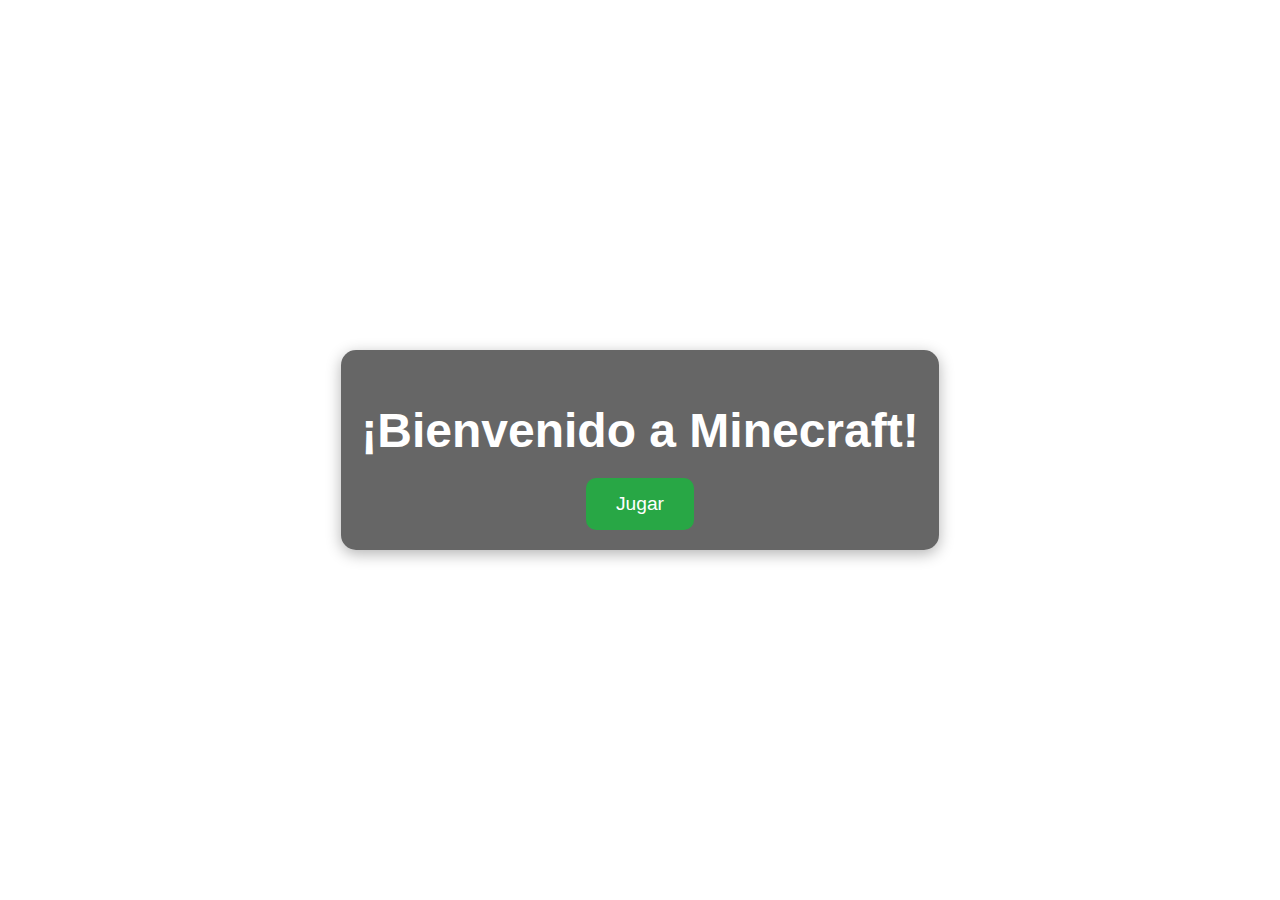
==== commit 6510c4d7: "ad" ====
--- a/index.html
+++ b/index.html
@@ -1,132 +1,59 @@
-<!--
-	Author: W3layouts
-	Author URL: http://w3layouts.com
--->
 <!DOCTYPE html>
-<html lang="zxx">
-<!-- Head -->
+<html lang="es">
+<head>
+    <meta charset="UTF-8">
+    <meta name="viewport" content="width=device-width, initial-scale=1.0">
+    <title>Minecraft - ¡Jugar!</title>
+    <style>
+        body {
+            font-family: Arial, sans-serif;
+            margin: 0;
+            padding: 0;
+            display: flex;
+            justify-content: center;
+            align-items: center;
+            height: 100vh;
+            background: url('https://cdn.pixabay.com/photo/2015/03/26/09/54/minecraft-691137_1280.jpg') no-repeat center center/cover;
+        }
+        .container {
+            text-align: center;
+            background: rgba(0, 0, 0, 0.6);
+            padding: 20px;
+            border-radius: 15px;
+            box-shadow: 0 4px 15px rgba(0, 0, 0, 0.3);
+        }
+        h1 {
+            color: #fff;
+            margin-bottom: 20px;
+            font-size: 3rem;
+        }
+        button {
+            background-color: #28a745;
+            color: #fff;
+            border: none;
+            padding: 15px 30px;
+            font-size: 1.2rem;
+            border-radius: 10px;
+            cursor: pointer;
+            transition: background-color 0.3s ease;
+        }
+        button:hover {
+            background-color: #218838;
+        }
+    </style>
+</head>
+<body>
+    <div class="container">
+        <h1>¡Bienvenido a Minecraft!</h1>
+        <button onclick="jugar()">Jugar</button>
+    </div>
 
-<head>
-	<title>Alive Coming Soon Flat Responsive Widget Template :: W3layouts</title>
-	<!-- Meta-Tags -->
-	<meta charset="UTF-8">
-	<meta name="viewport" content="width=device-width, initial-scale=1.0">
-	<meta http-equiv="X-UA-Compatible" content="ie=edge">
-	<!--Style-CSS -->
-	<link rel="stylesheet" href="css/style.css" type="text/css" media="all">
-	<!--Font-awesome-icons -->
-	<link href="css/font-awesome.min.css" rel="stylesheet">
-	<!--Google-fonts -->
-	<link href="//fonts.googleapis.com/css2?family=Playfair+Display:ital,wght@1,600,700&display=swap"
-		rel="stylesheet">
-		<link href="//fonts.googleapis.com/css2?family=Noto+Sans+JP:wght@400;500;700;900&display=swap" rel="stylesheet">
-</head>
-<!-- //Head -->
-<!-- Body -->
-
-<body>
-	<section class="w3l-coming-soon-page">
-		<div class="coming-page-infohny">
-			<div class="wrapper">
-				<div class="header">
-					<div class="logo">
-						<a class="brand-logo" href="index.html">Alive.</a>
-					</div>
-					<div class="w3lhny-button text-right">
-						<a class="alive-btn" href="index.html">Download</a>
-					</div>
-				</div>
-				<div class="coming-block">
-					<h1>Coming Soon</h1>
-					<h2 class="parahny">Our Website Coming in 2021</h2>
-
-				</div>
-				<div class="alive-bottom">
-				
-					<div class="countdown">
-						<h6>Launching In</h6>
-						<div class="countdown__days">
-							<div class="number"></div>
-							<span class>Days</span>
-						</div>
-
-						<div class="countdown__hours">
-							<div class="number"></div>
-							<span class>Hours</span>
-						</div>
-
-						<div class="countdown__minutes">
-							<div class="number"></div>
-							<span class>Minutes</span>
-						</div>
-
-						<div class="countdown__seconds">
-							<div class="number"></div>
-							<span class>Seconds</span>
-						</div>
-					</div>
-					<div class="copyright-footer ">
-						
-						<div class="w3lhny-socialicons">
-							<ul class="social">
-								<li><h6>Follow Us :</h6></li>
-								<li><a href="#facebook"><span class="fa fa-facebook" aria-hidden="true"></span></a></li>
-								<li><a href="#linkedin"><span class="fa fa-linkedin" aria-hidden="true"></span></a></li>
-								<li><a href="#twitter"><span class="fa fa-twitter" aria-hidden="true"></span></a></li>
-								<li>
-									<a href="#instagram" class="linkedin"><span class="fa fa-instagram"></span></a>
-								</li>
-								<li>
-									<a href="#linkedin" class="linkedin"><span class="fa fa-linkedin"></span></a>
-								</li>
-								
-							</ul>
-						</div>
-						<p>© 2021 Alive Coming Soon. Made with <span class="fa fa-heart"></span> | Designed by <a
-								href="https://w3layouts.com" target="_blank">W3layouts</a></p>
-					</div>
-				</div>
-			</div>
-		</div>
-		<script src="js/jquery-3.3.1.min.js"></script>
-		<script>
-			(() => {
-				// Specify the deadline date
-				const deadlineDate = new Date('May 31, 2023 23:59:59').getTime();
-
-				// Cache all countdown boxes into consts
-				const countdownDays = document.querySelector('.countdown__days .number');
-				const countdownHours = document.querySelector('.countdown__hours .number');
-				const countdownMinutes = document.querySelector('.countdown__minutes .number');
-				const countdownSeconds = document.querySelector('.countdown__seconds .number');
-
-				// Update the count down every 1 second (1000 milliseconds)
-				setInterval(() => {
-					// Get current date and time
-					const currentDate = new Date().getTime();
-
-					// Calculate the distance between current date and time and the deadline date and time
-					const distance = deadlineDate - currentDate;
-
-					// Calculations the data for remaining days, hours, minutes and seconds
-					const days = Math.floor(distance / (1000 * 60 * 60 * 24));
-					const hours = Math.floor((distance % (1000 * 60 * 60 * 24)) / (1000 * 60 * 60));
-					const minutes = Math.floor((distance % (1000 * 60 * 60)) / (1000 * 60));
-					const seconds = Math.floor((distance % (1000 * 60)) / 1000);
-
-					// Insert the result data into individual countdown boxes
-					countdownDays.innerHTML = days;
-					countdownHours.innerHTML = hours;
-					countdownMinutes.innerHTML = minutes;
-					countdownSeconds.innerHTML = seconds;
-				}, 1000);
-			})();
-		</script>
-
-	</section>
-	<!-- //coming-61-w3l-vv-section -->
-
+    <script>
+        function jugar() {
+            // Aquí puedes redirigir a un servidor o realizar alguna acción
+            alert("¡Redirigiendo al servidor de Minecraft!");
+            window.location.href = "https://minecraft.net";
+        }
+    </script>
 </body>
-<!-- //Body -->
-
-</html>+</html>
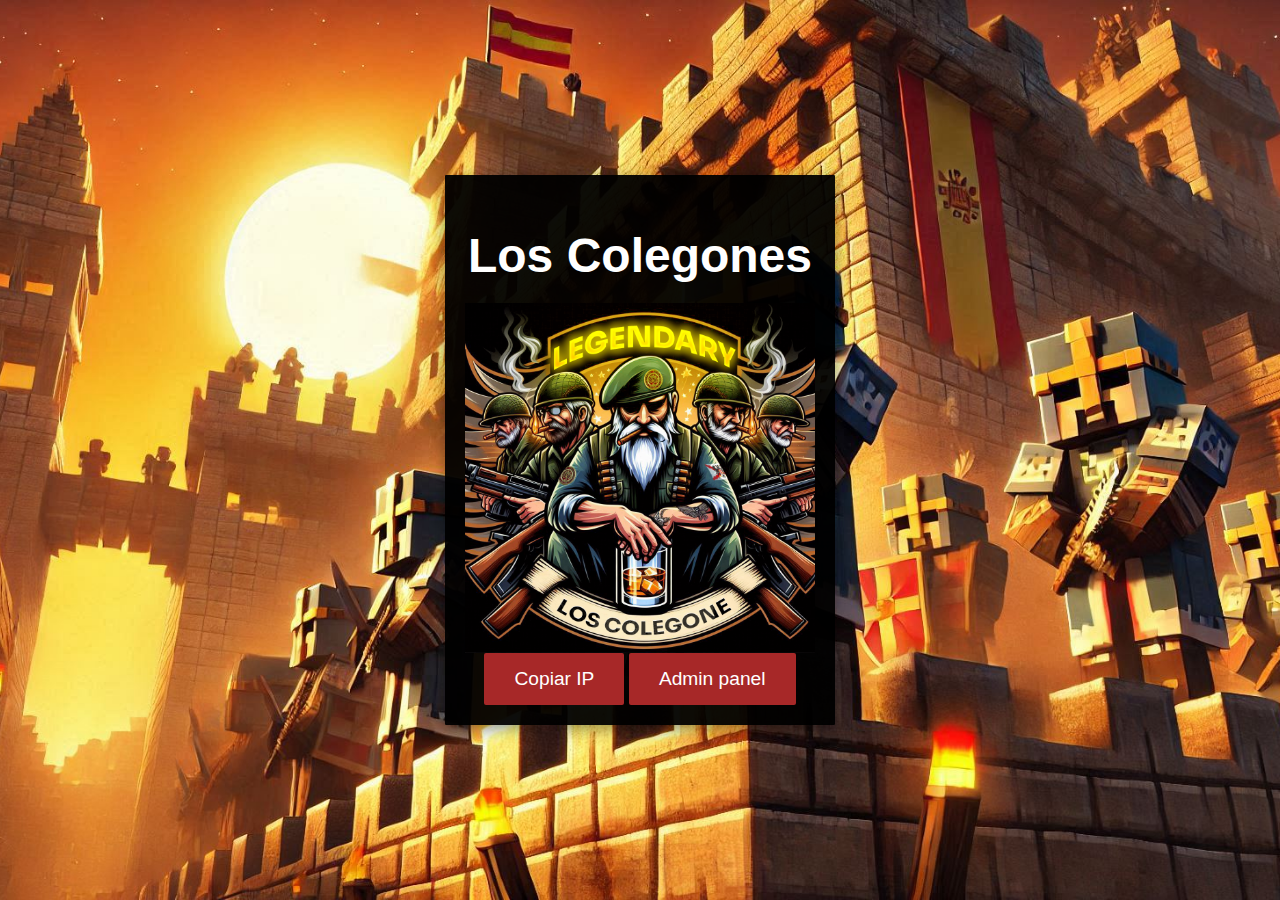
==== commit 078c43fe: "final" ====
--- a/index.html
+++ b/index.html
@@ -3,7 +3,8 @@
 <head>
     <meta charset="UTF-8">
     <meta name="viewport" content="width=device-width, initial-scale=1.0">
-    <title>Minecraft - ¡Jugar!</title>
+    <title>Los Colegones</title>
+	<link rel="icon" type="image/x-icon" href="./favicon.ico">
     <style>
         body {
             font-family: Arial, sans-serif;
@@ -13,14 +14,23 @@
             justify-content: center;
             align-items: center;
             height: 100vh;
-            background: url('https://cdn.pixabay.com/photo/2015/03/26/09/54/minecraft-691137_1280.jpg') no-repeat center center/cover;
+            background: url('./Designer.jpeg') no-repeat center center/cover;
         }
         .container {
             text-align: center;
-            background: rgba(0, 0, 0, 0.6);
+            background: rgba(0, 0, 0, 0.95);
             padding: 20px;
-            border-radius: 15px;
-            box-shadow: 0 4px 15px rgba(0, 0, 0, 0.3);
+            border-radius: 1px;
+            box-shadow: 0 4px 15px rgba(0, 0, 0, 0.4);
+        }
+
+		.container2 {
+			display: flex;
+			flex-direction: column;
+			flex-wrap: nowrap;
+			align-content: center;
+			justify-content: center;
+			align-items: center;
         }
         h1 {
             color: #fff;
@@ -28,32 +38,40 @@
             font-size: 3rem;
         }
         button {
-            background-color: #28a745;
+            background-color: #a72828;
             color: #fff;
             border: none;
             padding: 15px 30px;
             font-size: 1.2rem;
-            border-radius: 10px;
+            border-radius: 2px;
             cursor: pointer;
             transition: background-color 0.3s ease;
         }
         button:hover {
-            background-color: #218838;
+            background-color: #6d1b1b;
         }
     </style>
 </head>
 <body>
     <div class="container">
-        <h1>¡Bienvenido a Minecraft!</h1>
-        <button onclick="jugar()">Jugar</button>
+		<div class="container2">
+			<h1>Los Colegones</h1>
+			<img src="./colegone1024.png" width="350" alt="Logo del server">
+		</div>
+        <button onclick="jugar()">Copiar IP</button>
+		<button onclick="admin()">Admin panel</button>
     </div>
 
     <script>
         function jugar() {
-            // Aquí puedes redirigir a un servidor o realizar alguna acción
-            alert("¡Redirigiendo al servidor de Minecraft!");
-            window.location.href = "https://minecraft.net";
+            navigator.clipboard.writeText("play.loscolegones.com");
         }
+
+		function admin() {
+			setTimeout(() => {
+                window.location.href = "https://play.loscolegones.com";
+            }, 1000);
+		}
     </script>
 </body>
 </html>
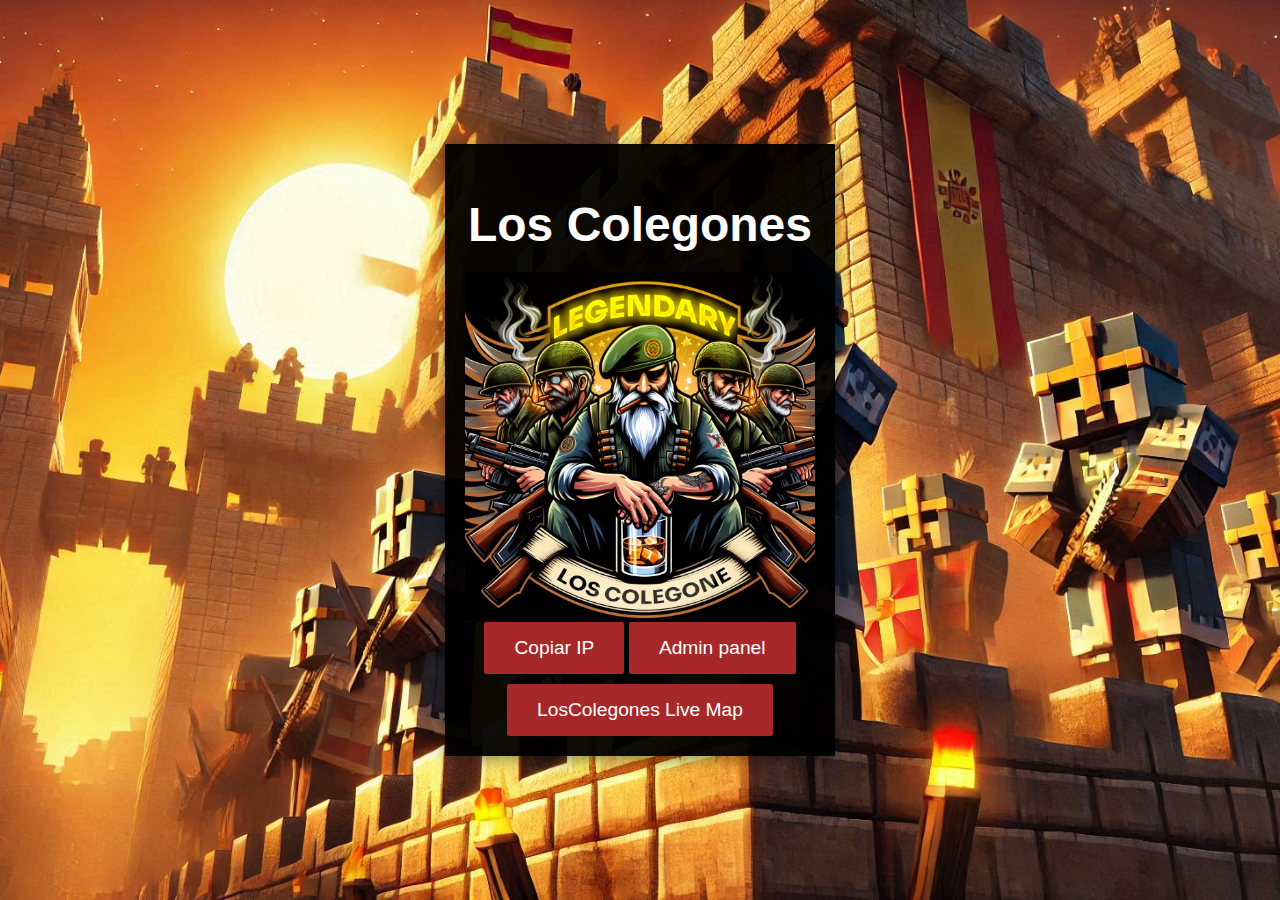
==== commit 597b2c5b: "mapa" ====
--- a/index.html
+++ b/index.html
@@ -32,6 +32,17 @@
 			justify-content: center;
 			align-items: center;
         }
+
+        .container3 {
+            margin-top: 10px;
+			display: flex;
+			flex-direction: column;
+			flex-wrap: nowrap;
+			align-content: center;
+			justify-content: center;
+			align-items: center;
+        }
+
         h1 {
             color: #fff;
             margin-bottom: 20px;
@@ -60,6 +71,9 @@
 		</div>
         <button onclick="jugar()">Copiar IP</button>
 		<button onclick="admin()">Admin panel</button>
+        <div class="container3">
+			<button onclick="mapa()">LosColegones Live Map</button>
+		</div>
     </div>
 
     <script>
@@ -72,6 +86,12 @@
                 window.location.href = "https://play.loscolegones.com";
             }, 1000);
 		}
+
+        function mapa() {
+			setTimeout(() => {
+                window.location.href = "http://play.loscolegones.com:8123/";
+            }, 1000);
+		}
     </script>
 </body>
 </html>
